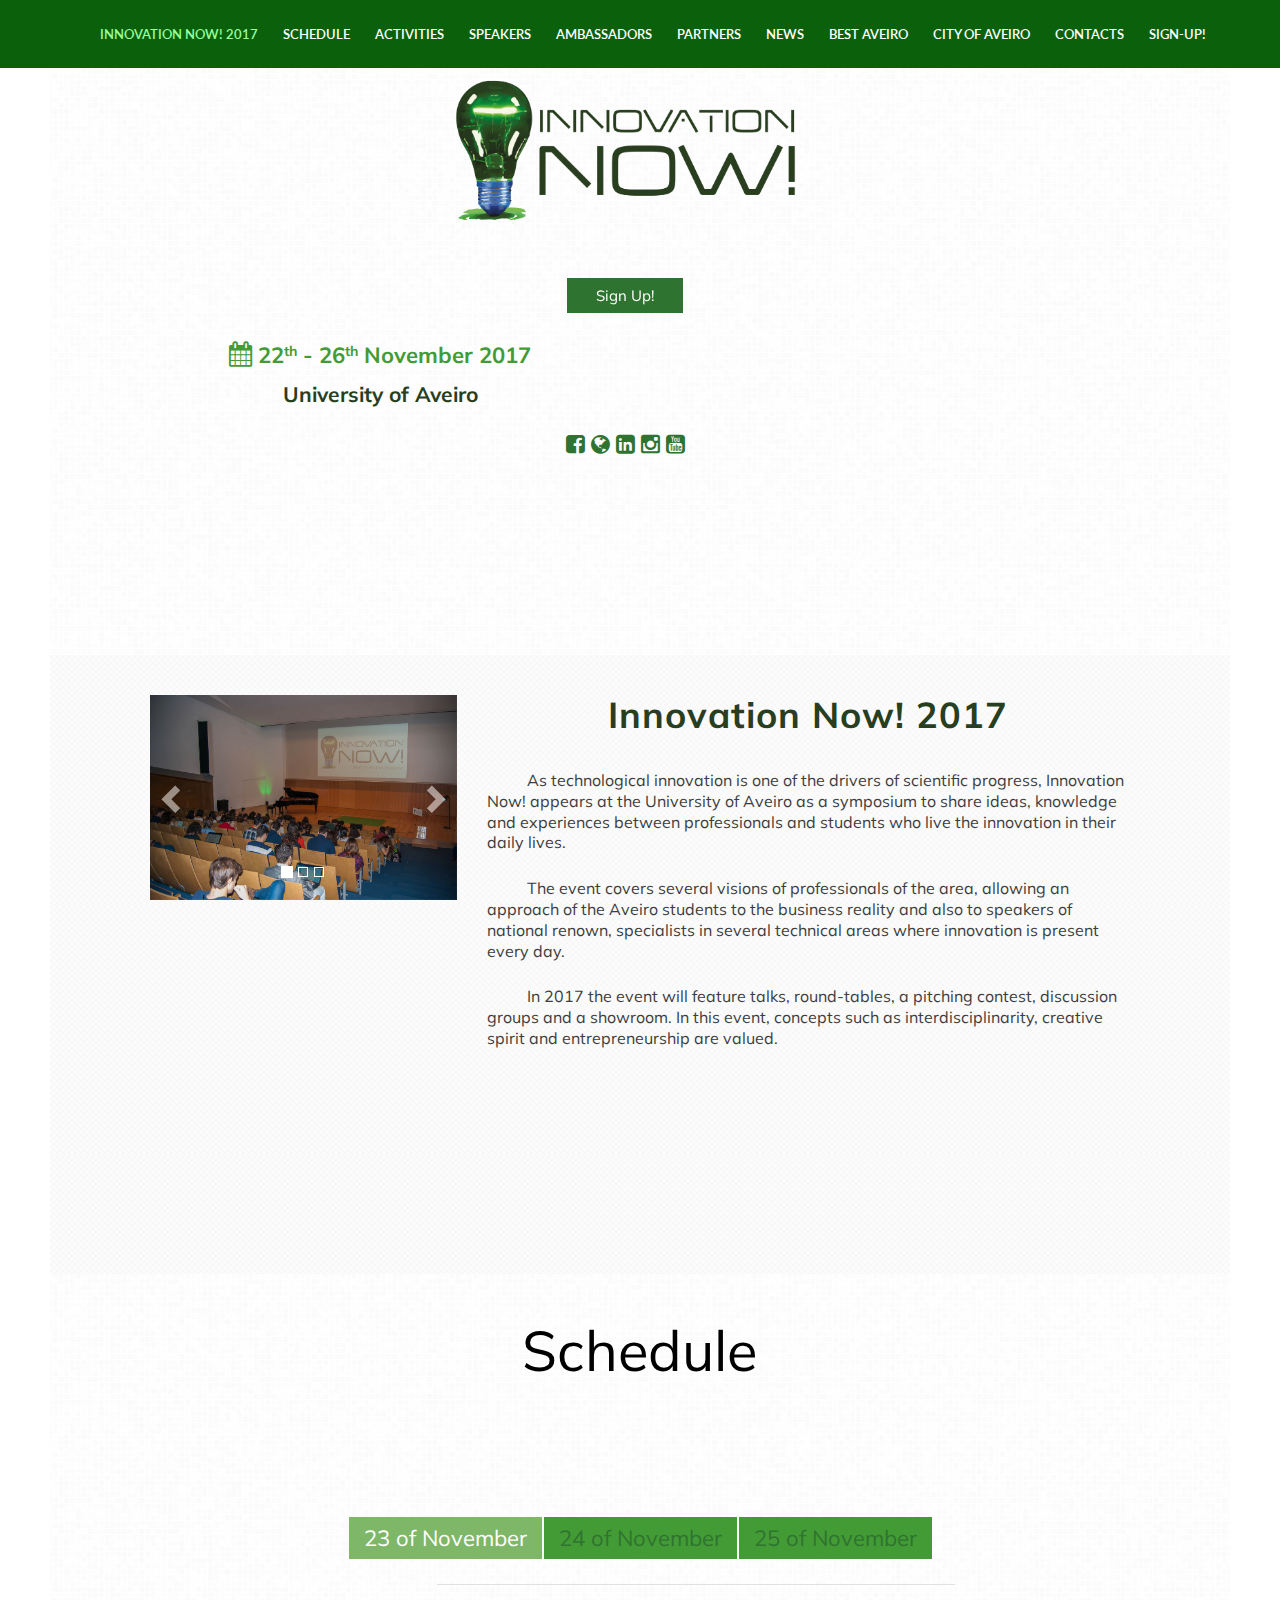
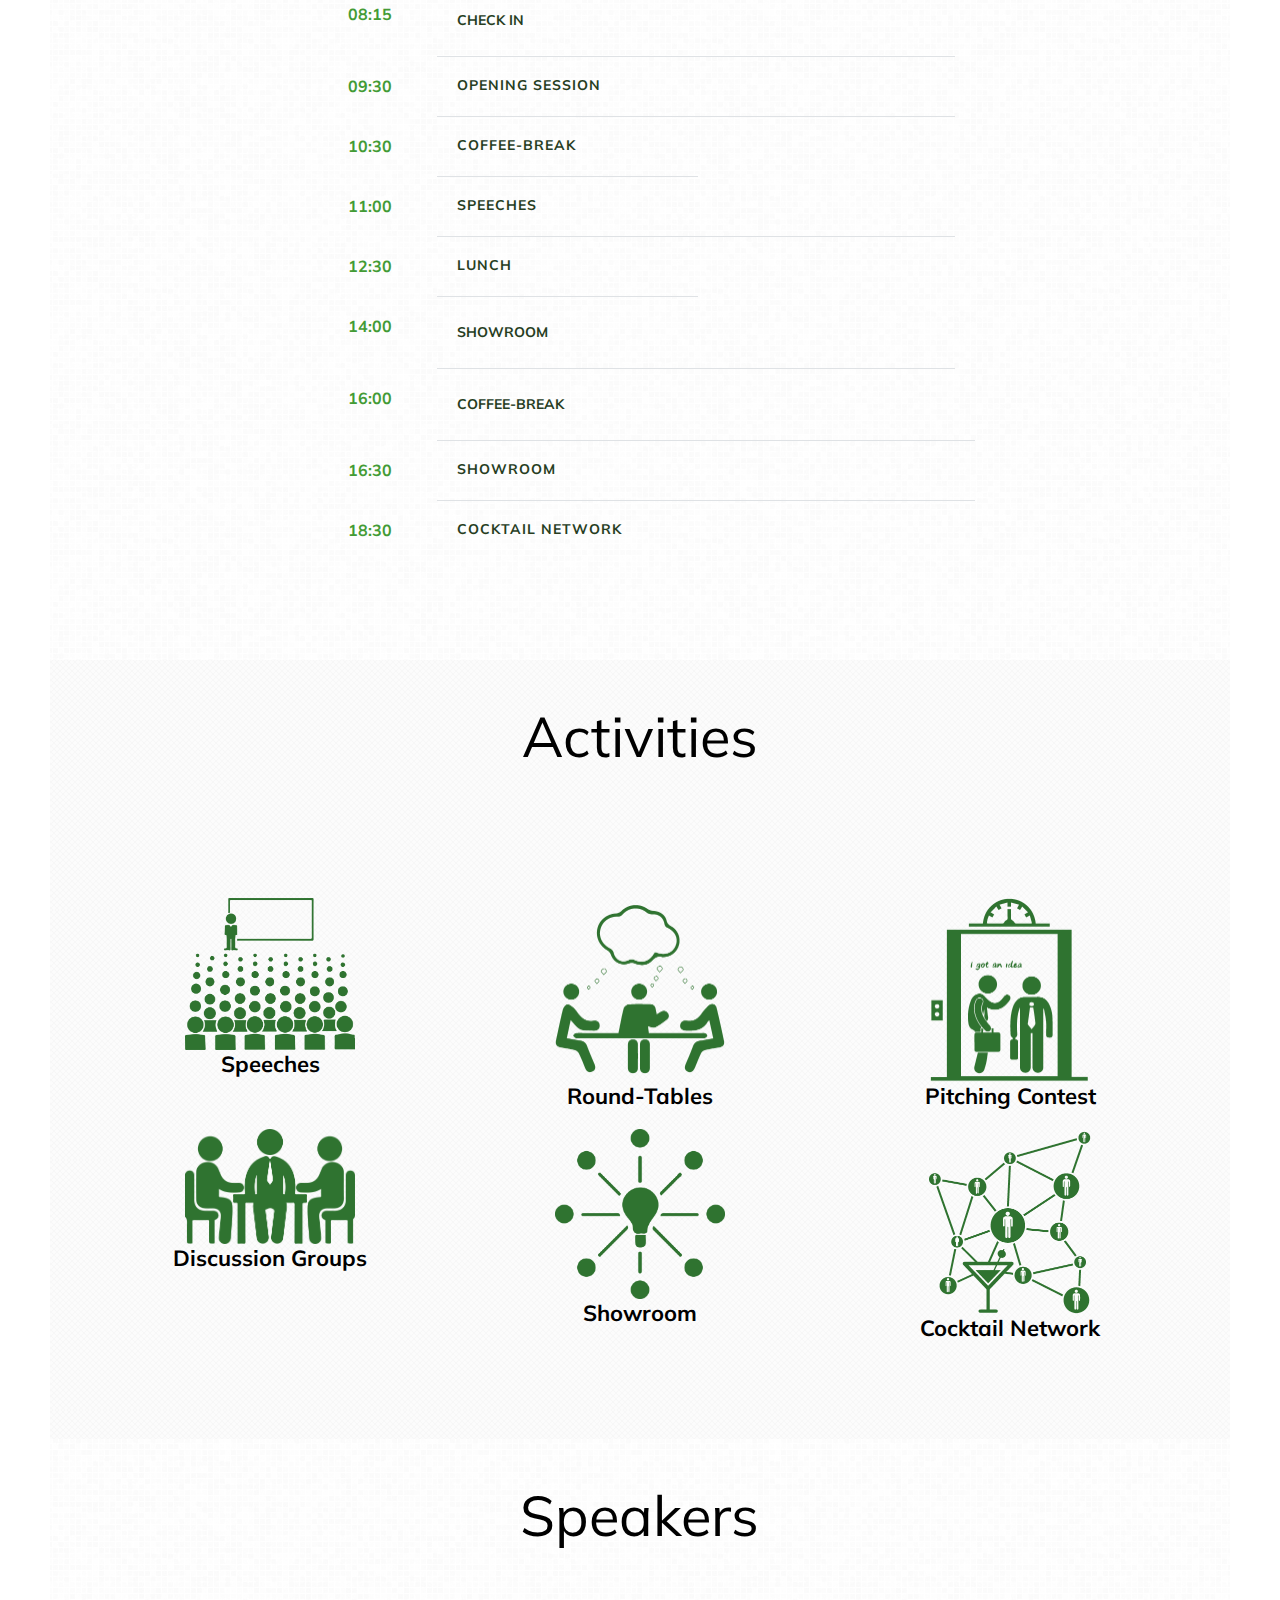
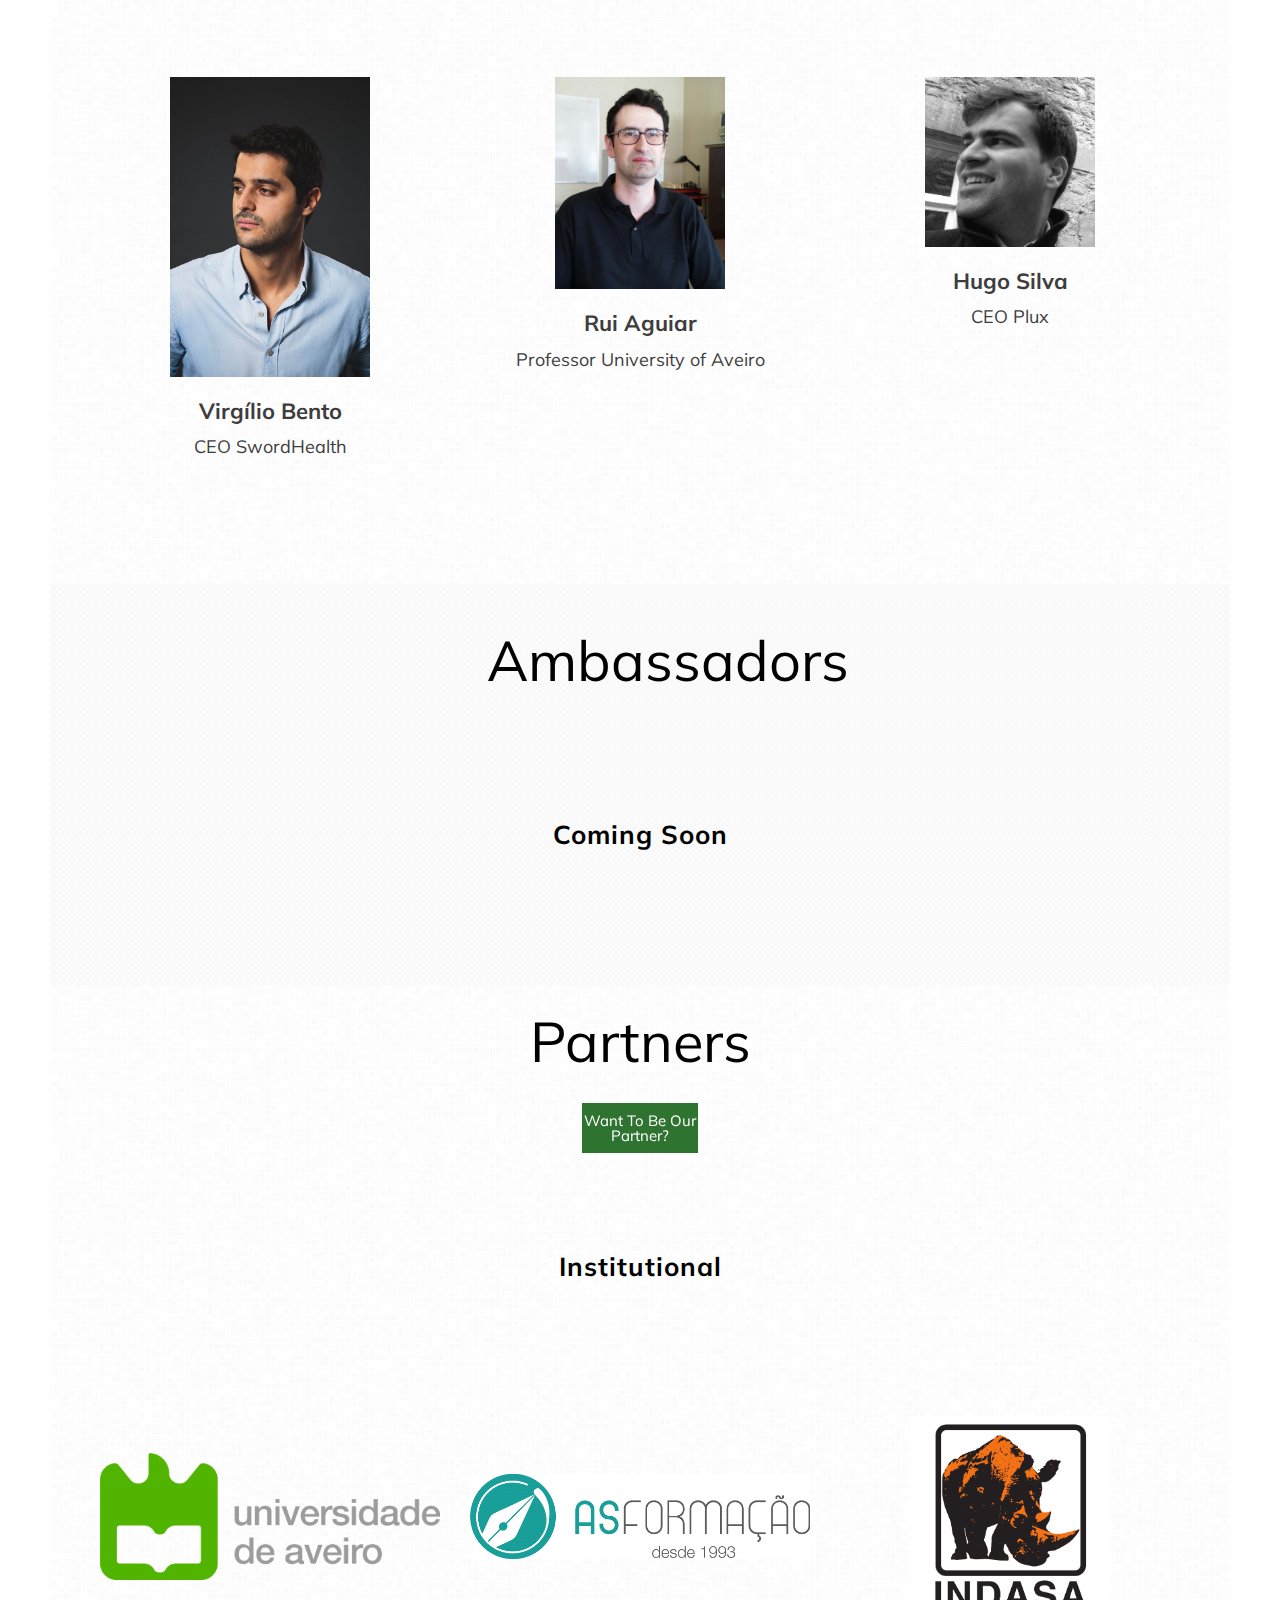
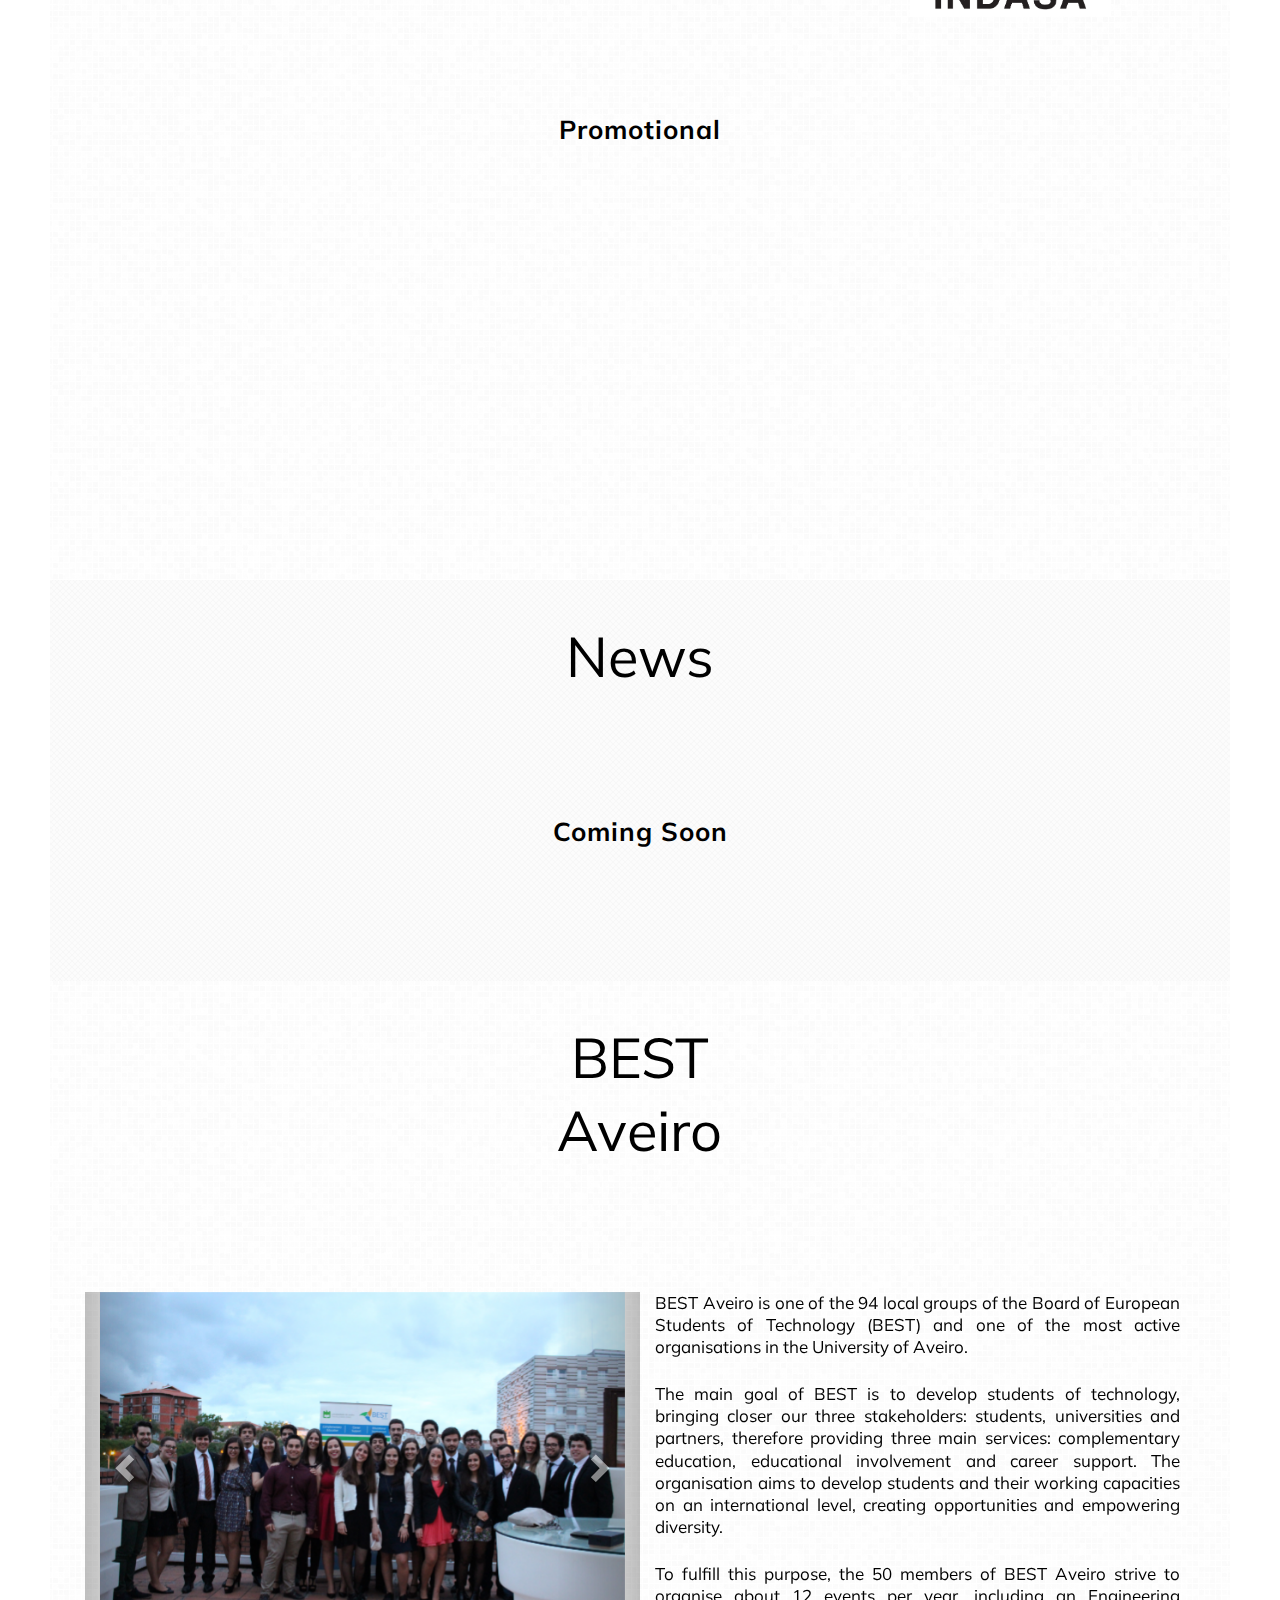
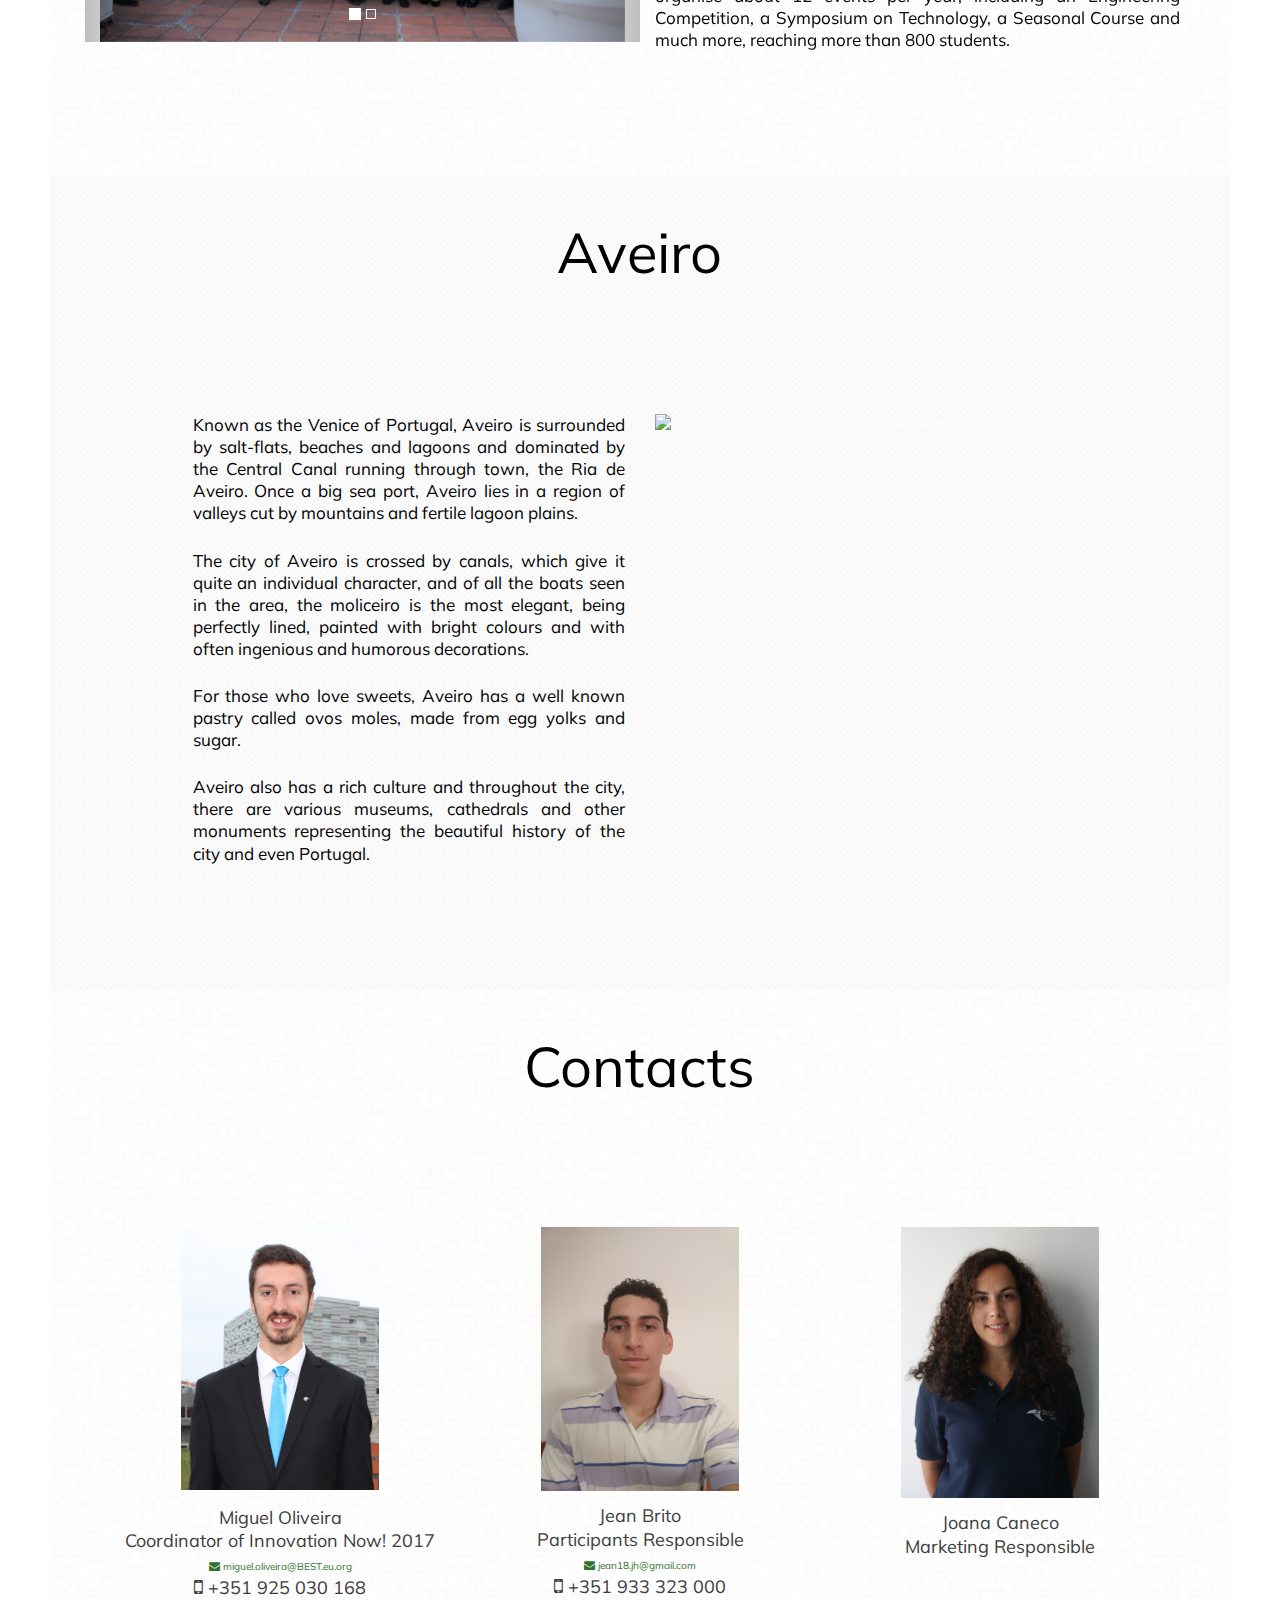
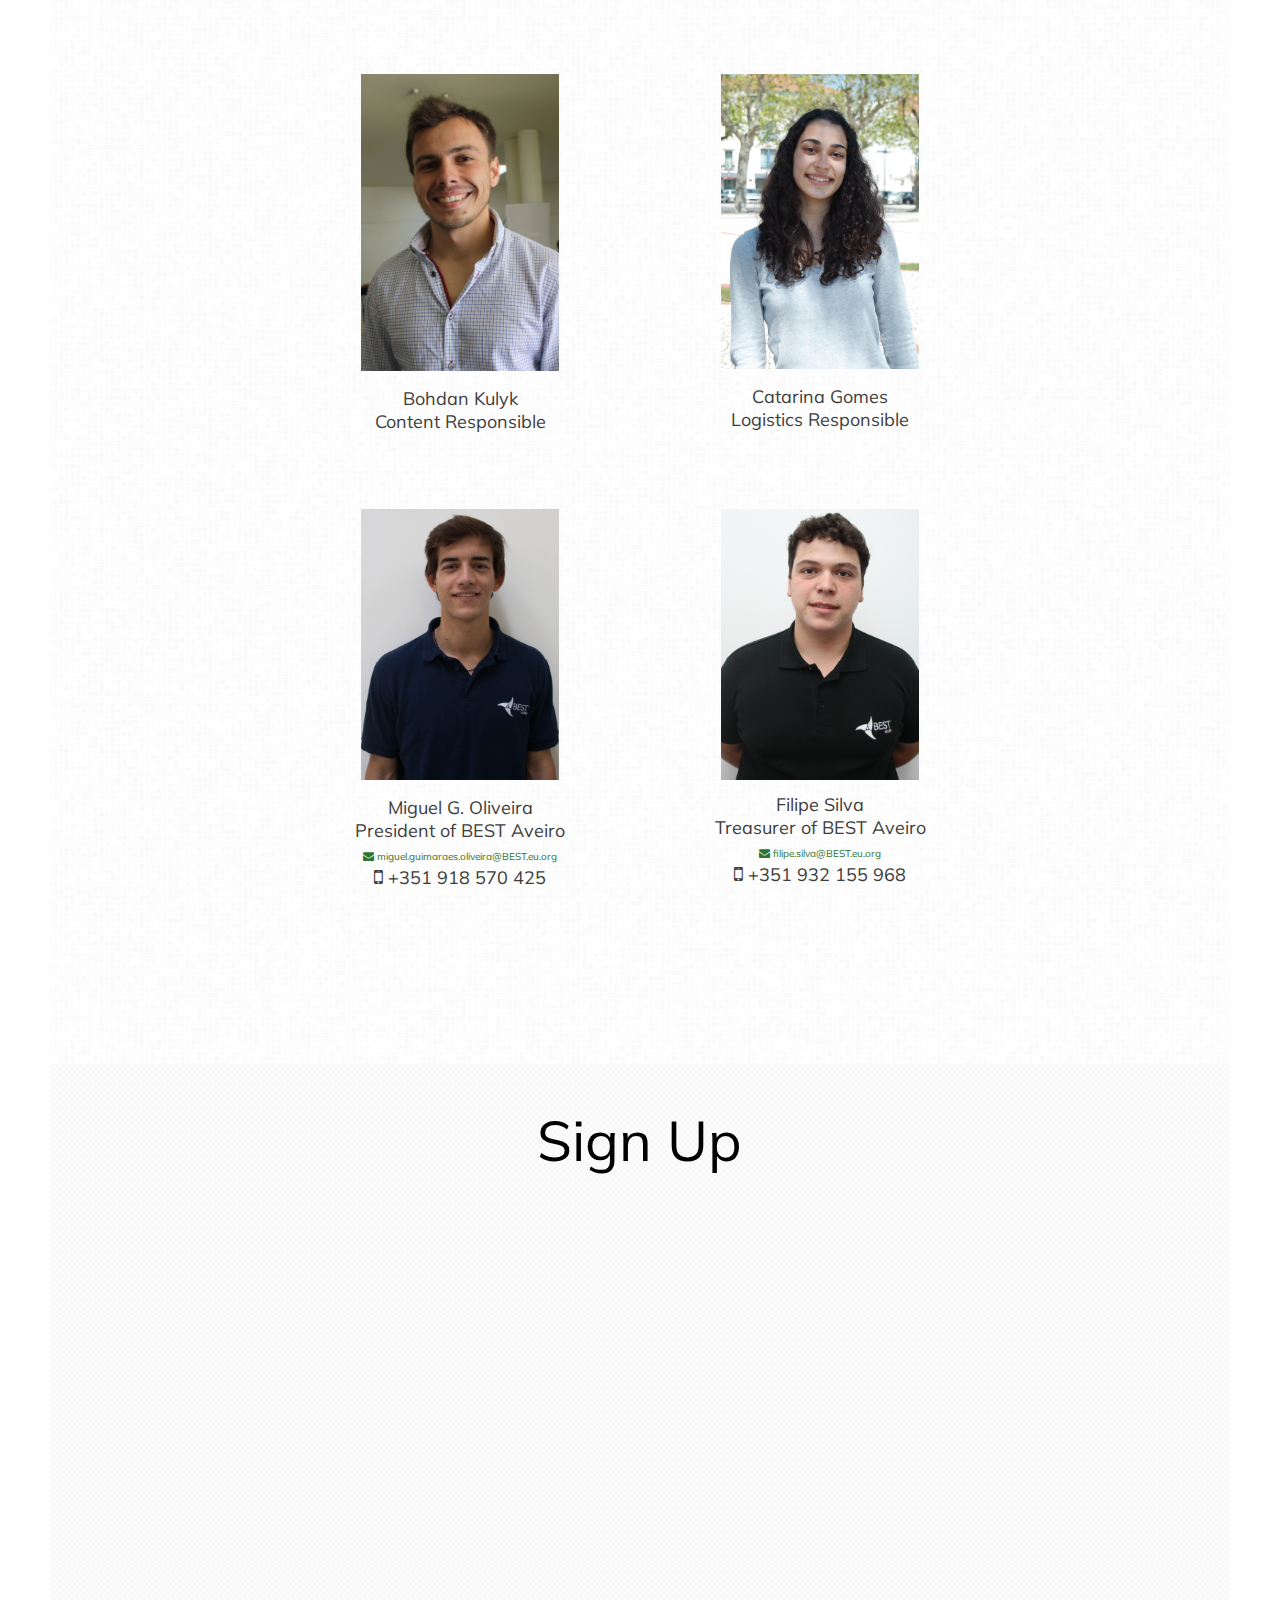
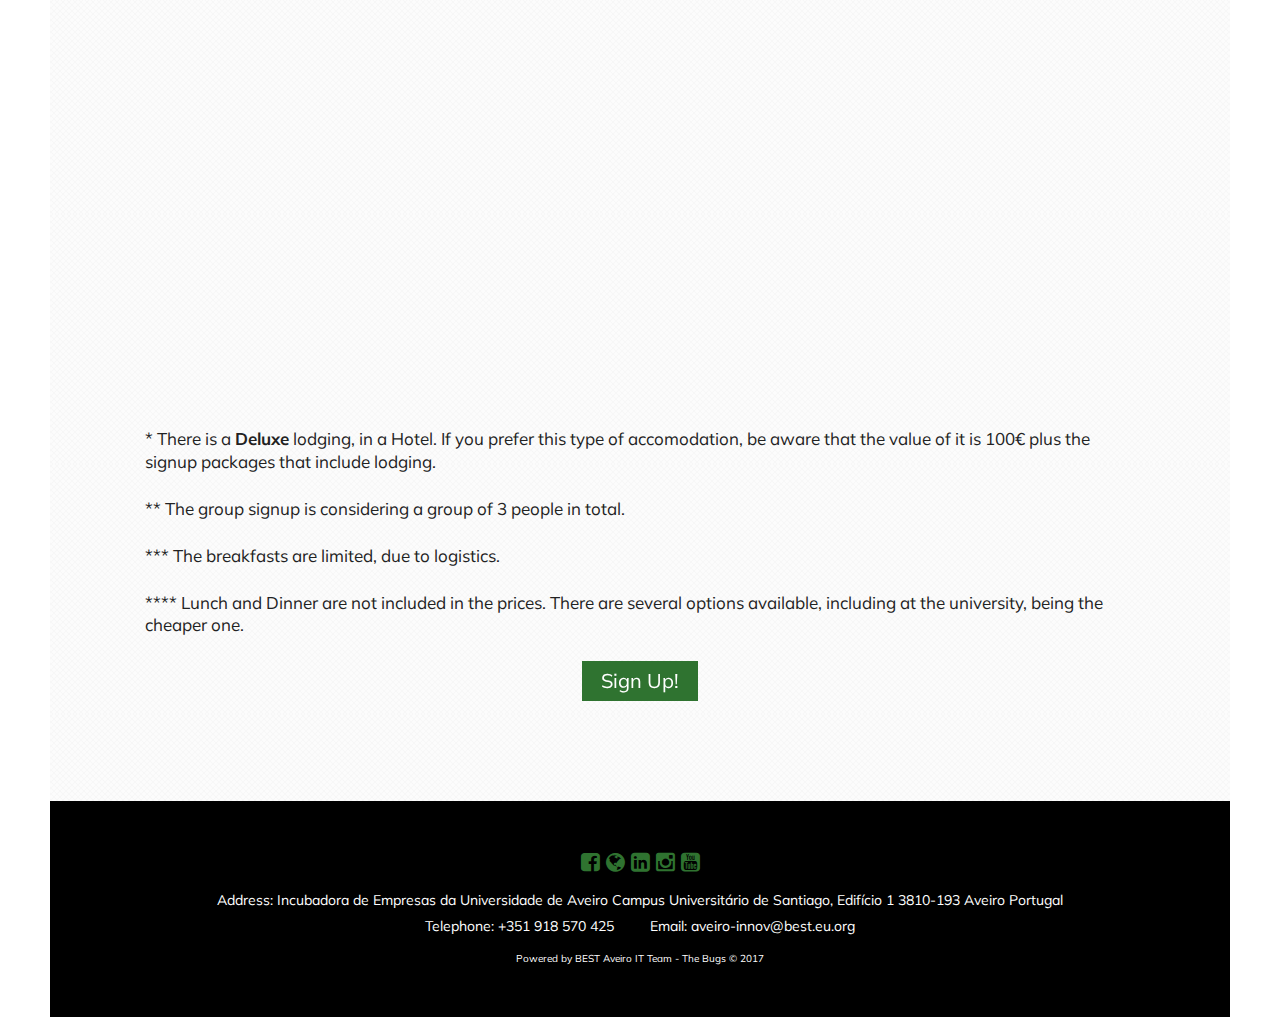
==== index.html @ fdcbe653 "added IT Grow partnership" ====
<!doctype html>
<html lang="en-US">
<head>

    <!--https://shapebootstrap.net/item/1524936-unika-responsive-one-page-html5-template/live-demo-->

    <meta charset="utf-8">
    <meta http-equiv="X-UA-Compatible" content="IE=edge">
    <title>Innovation Now! 2017</title>
    <meta name="description" content="Innovation Now! 2017 by BEST Aveiro">
    <meta name="keywords" content="BEST Aveiro, Innovation Now!" />
    <meta name="author" content="BEST Aveiro IT">
    <link rel="icon" type="image/png" href="img/favicon.png">

    <!-- Mobile Metas -->
    <meta name="viewport" content="width=device-width, initial-scale=1">

    <!-- Google Fonts  -->
    <link href='http://fonts.googleapis.com/css?family=Roboto:400,700,500' rel='stylesheet' type='text/css'> <!-- Body font -->
    <link href='http://fonts.googleapis.com/css?family=Lato:300,400' rel='stylesheet' type='text/css'> <!-- Navbar font -->

    <!-- Libs and Plugins CSS -->
    <link rel="stylesheet" href="inc/bootstrap/css/bootstrap.min.css">
    <link rel="stylesheet" href="inc/animations/css/animate.min.css">
    <link rel="stylesheet" href="inc/font-awesome/css/font-awesome.min.css"> <!-- Font Icons -->
    <link rel="stylesheet" href="inc/owl-carousel/css/owl.carousel.css">
    <link rel="stylesheet" href="inc/owl-carousel/css/owl.theme.css">

    <!-- Theme CSS -->
    <link rel="stylesheet" href="css/reset.css">
    <link rel="stylesheet" href="css/style.css">
    <link rel="stylesheet" href="css/mobile.css">




    <!-- Skin CSS -->
    <!--<link rel="stylesheet" href="css/skin/cool-gray.css">-->
    <!--<link rel="stylesheet" href="css/skin/ice-blue.css">-->
    <!--<link rel="stylesheet" href="css/skin/summer-orange.css">-->
    <!-- <link rel="stylesheet" href="css/skin/fresh-lime.css"> -->
    <!-- <link rel="stylesheet" href="css/skin/night-purple.css"> -->

    <!-- HTML5 Shim and Respond.js IE8 support of HTML5 elements and media queries -->
    <!-- WARNING: Respond.js doesn't work if you view the page via file:// -->

    <!--[if lt IE 9]>
    <script src="https://oss.maxcdn.com/html5shiv/3.7.2/html5shiv.min.js"></script>
    <script src="https://oss.maxcdn.com/respond/1.4.2/respond.min.js"></script>
    <![endif]-->

    <!-- Custom CSS -->
    <link href="css/grayscale.css" rel="stylesheet">


    <!-- Inscrevete CSS -->
    <link href="css/news.css" rel="stylesheet" type="text/css">

    <link rel="stylesheet" href="css/custom.css">
    <link rel="stylesheet" href="css/partners.css">

    <link href="http://fonts.googleapis.com/css?family=Lora:400,700,400italic,700italic" rel="stylesheet" type="text/css">
    <link href="http://fonts.googleapis.com/css?family=Montserrat:400,700" rel="stylesheet" type="text/css">
    <link href="https://fonts.googleapis.com/css?family=Muli:300|Poiret+One" rel="stylesheet">

    <script>
        //        Google Analytics Script
        (function(i,s,o,g,r,a,m){i['GoogleAnalyticsObject']=r;i[r]=i[r]||function(){
            (i[r].q=i[r].q||[]).push(arguments)},i[r].l=1*new Date();a=s.createElement(o),
            m=s.getElementsByTagName(o)[0];a.async=1;a.src=g;m.parentNode.insertBefore(a,m)
        })(window,document,'script','https://www.google-analytics.com/analytics.js','ga');

        ga('create', 'UA-104346759-1', 'auto');
        ga('send', 'pageview');
        //        example of sending an event
        //        ga('send', 'event', "login", "start");

    </script>

    <!-- Start of Woopra Code -->
    <script>
        (function(){
            var t,i,e,n=window,o=document,a=arguments,s="script",r=["config","track","identify","visit","push","call","trackForm","trackClick"],c=function(){var t,i=this;for(i._e=[],t=0;r.length>t;t++)(function(t){i[t]=function(){return i._e.push([t].concat(Array.prototype.slice.call(arguments,0))),i}})(r[t])};for(n._w=n._w||{},t=0;a.length>t;t++)n._w[a[t]]=n[a[t]]=n[a[t]]||new c;i=o.createElement(s),i.async=1,i.src="//static.woopra.com/js/w.js",e=o.getElementsByTagName(s)[0],e.parentNode.insertBefore(i,e)
        })("woopra");

        woopra.config({
            domain: 'bestaveiro.web.ua.pt'
        });
        woopra.track();
    </script>
    <!-- End of Woopra Code -->

</head>

<body style="padding-left:50px ; padding-right: 50px" data-spy="scroll" data-target="#main-navbar">
<div class="page-loader"></div>  <!-- Display loading image while page loads -->

<!--========== BEGIN HEADER ==========-->
<section id="header" class="header-main">

    <!-- Begin Navbar -->
    <nav id="main-navbar" class="navbar navbar-default navbar-fixed-top" role="navigation"> <!-- Classes: navbar-default, navbar-inverse, navbar-fixed-top, navbar-fixed-bottom, navbar-transparent. Note: If you use non-transparent navbar, set "height: 98px;" to #header -->


        <!-- Brand and toggle get grouped for better mobile display -->
        <div class="navbar-header">
            <button type="button" class="navbar-toggle collapsed" data-toggle="collapse" data-target="#bs-example-navbar-collapse-1">
                <span class="sr-only">Toggle navigation</span>
                <span class="icon-bar"></span>
                <span class="icon-bar"></span>
                <span class="icon-bar"></span>
            </button>
            <!-- <a class="navbar-brand page-scroll" href="index.html">Unika</a> -->
        </div>

        <!-- Collect the nav links, forms, and other content for toggling -->
        <div class="collapse navbar-collapse" id="bs-example-navbar-collapse-1">
            <ul class="nav navbar-nav">
                <li><a class="page-scroll whiteText" href="#innovationNow">Innovation Now! 2017</a></li>
                <li><a class="page-scroll whiteText" href="#schedule">Schedule</a></li>
                <li><a class="page-scroll whiteText" href="#activities">Activities</a></li>
                <li><a class="page-scroll whiteText" href="#speakers">Speakers</a></li>
                <li><a class="page-scroll whiteText" href="#ambassadors">Ambassadors</a></li>
                <li><a class="page-scroll whiteText" href="#partners">Partners</a></li>
                <li><a class="page-scroll whiteText" href="#news">News</a></li>
                <li><a class="page-scroll whiteText" href="#BESTaveiro">BEST Aveiro</a></li>
                <li><a class="page-scroll whiteText" href="#aveiro">City of Aveiro</a></li>
                <li><a class="page-scroll whiteText" href="#contacts">Contacts</a></li>
                <li><a class="page-scroll whiteText" href="#signup">Sign-Up!</a></li>
            </ul>
        </div><!-- /.navbar-collapse -->
    </nav>
    <!-- End Navbar -->

</section>
<!-- ========= END HEADER =========-->



<section id="innovationNow" class="pad-row bgWhite">
    <!-- Intro Header -->
    <header id="intro" class="intro row pad-row" style="background-color: transparent">
        <div class="col-md-12">
            <!-- <h1 class="brand-heading">Innovation Now'16 Logo</h1> -->
            <br>
            <nav>
                <div class="row">
                    <div class="col-md-6 col-md-offset-3">
                        <img src="logo_innov-01.png" style="width: 75%">
                    </div>
                </div>
                <br><br>

                <a href="#signup" class="demo-3 page-scroll"><span data-text="Sign-Up!">Sign Up!</span></a>
            </nav>

            <br><br>
            <div class="row">
                <div class="col-md-6">
                    <i style="font-size:25px; color:#439B35" class="fa fa-calendar" aria-hidden="true"><font face="Caviar dreams"><b style="font-size:22px;color:#439B35"> 22<sup style="font-size : 14px">th</sup> - 26<sup style="font-size : 14px">th</sup> November 2017</b></font></i>
                    <br><br>

                    <p style="font-size: 21px; color:#273E1F"><strong>University of Aveiro</strong></p>


                    <!--<a style="font-size:40px;" href="app/innovationnow.apk" download="Innovation Now! 2016"><i class="fa fa-mobile fa-4" aria-hidden="true"></i> </a> <a href="app/innovationnow.apk" download="Innovation Now! 2016"><strong style="font-size:20px;">Liga-te ao evento </strong></a>&ndash;&gt;-->

                </div>
            </div>

            <div class="row">
                <div class="fafas">
                    <a href="https://www.facebook.com/innovationow/" target="_blank"> <i class="fa fa-facebook-square" aria-hidden="true"></i> </a>
                    <a href="http://bestaveiro.web.ua.pt/" target="_blank"> <i class="fa fa-globe" aria-hidden="true"></i> </a>
                    <a href="https://www.linkedin.com/company/best-aveiro" target="_blank"> <i class="fa fa-linkedin-square" aria-hidden="true"></i> </a>
                    <a href="https://www.instagram.com/best.aveiro/" target="_blank"> <i class="fa fa-instagram" aria-hidden="true"></i> </a>
                    <a href="https://www.youtube.com/user/BESTAveir0" target="_blank"> <i class="fa fa-youtube-square" aria-hidden="true"></i> </a>
                </div>
            </div>
        </div>


    </header>
</section>



<!--Description-->
<div class="pad-row bgStripes">
    <div class="row pad-row">
        <div class="col-md-4">


            <div id="carousel-example-generic" class="carousel slide" data-ride="carousel" style=" position: center; width: 100%">
                <!-- Indicators -->
                <ol class="carousel-indicators">
                    <li data-target="#carousel-example-generic" data-slide-to="0" class="active"></li>
                    <li data-target="#carousel-example-generic" data-slide-to="1"></li>
                    <li data-target="#carousel-example-generic" data-slide-to="2"></li>
                </ol>

                <!-- Wrapper for slides -->
                <div class="carousel-inner" role="listbox">
                    <div class="item active">
                        <img src="img/descriptionImage.jpg" alt="..." style="width: 100%">
                        <div class="carousel-caption">
                        </div>
                    </div>
                    <div class="item">
                        <img src="img/descriptionImage1.jpg" alt="..." style="width: 100%">
                        <div class="carousel-caption">
                        </div>
                    </div>

                    <div class="item">
                        <img src="img/descriptionImage2.jpg" alt="..." style="width: 100%">
                        <div class="carousel-caption">
                        </div>
                    </div>

                </div>

                <!-- Controls -->
                <a class="left carousel-control" href="#carousel-example-generic" role="button" data-slide="prev">
                    <span class="glyphicon glyphicon-chevron-left" aria-hidden="true"></span>
                    <span class="sr-only">Previous</span>
                </a>
                <a class="right carousel-control" href="#carousel-example-generic" role="button" data-slide="next">
                    <span class="glyphicon glyphicon-chevron-right" aria-hidden="true"></span>
                    <span class="sr-only">Next</span>
                </a>

            </div>

        </div>

        <div class="col-md-8">

            <h1 class="textheader text-center">Innovation Now! 2017</h1>

            <p class=" textnormal" style="text-indent: 40px; font-size: 16px">As technological innovation is one of the drivers of scientific progress, Innovation Now! appears at the University of Aveiro as a symposium to share ideas, knowledge and experiences between professionals and students who live the innovation in their daily lives.

            <p class=" textnormal" style="text-indent: 40px; font-size: 16px">The event covers several visions of professionals of the area, allowing an approach of the Aveiro students to the business reality and also to speakers of national renown, specialists in several technical areas where innovation is present every day.</p>

            <p class=" textnormal" style="text-indent: 40px; font-size: 16px">In 2017 the event will feature talks, round-tables, a pitching contest, discussion groups and a showroom.  In this event, concepts such as interdisciplinarity, creative spirit and entrepreneurship are valued.</p>
        </div>
    </div>
</div>

<!--Schedule-->
<div id="schedule" class="pad-row bgWhite">

    <div class="row pad-row">
        <div class="col-md-offset-4 col-md-4 text-center">
            <p style="font-size:4em;color:#000000">Schedule</p>
        </div>
    </div>

    <div class="programa-section">
        <div class="container-fluid">
            <div class="col-lg-8 col-lg-offset-2 text-center">

                <ul class="nav nav-pills pillhorario center-pills">
                    <li class="active"><a data-toggle="pill" href="#first-day">23 of November</a></li>
                    <li><a data-toggle="pill" href="#second-day">24 of November</a></li>
                    <li><a data-toggle="pill" href="#third-day">25 of November</a></li>
                </ul>

                <div class="tab-content">
                    <div id="first-day" class="tab-pane fade in active">
                        <table>
                            <tbody>
                            <tr>
                                <th scope="row" style="text-align: right; ">
                                    08:15
                                </th>
                                <td class="schedule-offset" colspan="2" style="color: #273E1F; font-size: 14px; font-style: normal;" bgcolor="#F9F9F9">
                                    <strong>CHECK IN</strong>
                                </td>
                                <td bgcolor="#F9F9F9"></td>
                            </tr>
                            <tr>
                                <th scope="row" style="text-align: right;">
                                    09:30
                                </th>
                                <td class="schedule-offset" colspan="4" style="color: #273E1F; font-size: 13px; font-style: normal;" bgcolor="#F9F9F9">
                                    <h4><strong>OPENING SESSION</strong></h4>
                                    <!--<i>Participação de: Reitor da Universidade de Aveiro, Vereadora da CMA, Representante da Agência Nacional de Inovação, Presidente da Associação Académica da Universidade de Aveiro, Presidente do BEST Aveiro, Coordenadora do Innovation Now! 2016</i>-->
                                </td>

                            </tr>
                            <tr>
                                <th scope="row" style="text-align: right;">
                                    10:30
                                </th>
                                <td class="schedule-offset" colspan="2" style="color: #273E1F; font-size: 13px;" bgcolor="#D3D3D3">
                                    <h4><strong>COFFEE-BREAK</strong></h4>
                                    <!--O Mercado Grita Talento-->
                                </td>
                                <td bgcolor="#D3D3D3"></td>
                            </tr>



                            <tr>
                                <th scope="row" style="text-align: right;">
                                    11:00
                                </th>
                                <td class="schedule-offset" colspan="2" style="color: #273E1F; font-size: 13px;" bgcolor="#E8E8E8">
                                    <h4><strong>SPEECHES</strong></h4>
                                    <!--<h4><strong>Adélio Mendes</strong></h4>
                                    Direct Solar Economy
                                    <br><br><br>
                                    <h4><strong>Nuno Fonseca</strong></h4>
                                    Criar <i>Software</i> para Hollywood
                                </td>
                                <td class="schedule-offset barravert" colspan="2" style="color: #273E1F; font-size: 13px;" bgcolor="#E8E8E8">

                                    <h4><strong>Paulo Oliveira</strong></h4>
                                    Folias Mitocondriais: do Básico ao Desenvolvimento de Produto
                                    <br><br>
                                    <h4><strong>Luís Oliveira e Silva</strong></h4>
                                    Supercomputadores, lasers e plasmas: um exemplo de ciência <i>in silico</i>
                                </td>-->
                            </tr>

                            <th scope="row" style="text-align: right;">
                                12:30
                            </th>
                            <td class="schedule-offset" colspan="4" style="color: #273E1F;font-size: 13px" bgcolor="#D3D3D3">
                                <h4><strong>LUNCH</strong></h4>
                                <!--<h4><strong>Apresentação do Caso de Estudo promovido pela EFACEC</strong></h4>

                                <br>
                                <a href="http://www.efacec.pt/"><img src="img/logos/Efacec_novo.png" style="width: 15%"></a>-->



                            </td>
                            </tr>
                            <tr>
                                <th scope="row" style="text-align: right;">
                                    14:00
                                </th>
                                <td class="schedule-offset" colspan="2" style="color: #273E1F;font-size: 14px; font-style: normal;" bgcolor="#F9F9F9">
                                    <strong>SHOWROOM</strong>
                                </td>
                                <!--<td bgcolor="#F9F9F9"></td>
                            </tr>
                            <tr>
                                <th scope="row" style="text-align: right;">
                                    13:45
                                </th>
                                <td class="schedule-offset" colspan="2" style="color: #273E1F;font-size: 14px" bgcolor="#D3D3D3">


                                    <h4><strong>Palestra da empresa</strong>   </h4>
                                    <br>
                                    <a href="http://ogmedical.pt/"> <img src="img/logos/ogmedical_novo2.png" style="width: 40%"></a>
                                    <br><br>
                                    <h4><strong>Palestra da empresa</strong>   </h4>
                                    <br>
                                    <a href="http://www.efacec.pt/"> <img src="img/logos/Efacec_novo.png" style="width: 30%"></a>


                                </td>
                                <td class="schedule-offset barravert" colspan="2" style="color: #273E1F;font-size: 14px" bgcolor="#D3D3D3">
                                    <h4><strong>EFACEC</strong> </h4>
                                    Caso de Estudo: Mobilidade Eléctrica, uma área incontornável e em expansão
                                    <br>
                                    <h4><a href="http://www.efacec.pt/"><img src="img/logos/Efacec_novo.png" style="width: 32%"></a></h4>
                                </td>-->
                            </tr>
                            <tr>
                                <th scope="row" style="text-align: right;">
                                    16:00
                                </th>
                                <td class="schedule-offset" colspan="2" style="color: #273E1F;font-size: 14px; font-style: normal;" bgcolor="#F9F9F9">
                                    <strong>COFFEE-BREAK</strong>
                                </td>
                                <td bgcolor="#F9F9F9"></td>
                            </tr>
                            <tr>
                                <th scope="row" style="text-align: right;">
                                    16:30
                                </th>
                                <td colspan="4" style="color: #273E1F;font-size: 13px" bgcolor="#D3D3D3">
                                    <h4><strong>SHOWROOM</strong></h4>
                                    <!--<h4><strong>Round Table</strong></h4>
                                    "Innovation: Why and at what cost?"- Moderada por José Rainho (UATEC)-->
                                </td>
                                <td bgcolor="#D3D3D3"></td>
                            </tr>
                            <tr>
                                <th scope="row" style="text-align: right;">
                                    18:30
                                </th>
                                <td colspan="4" style="color: #273E1F;font-size: 13px" bgcolor="#D3D3D3">
                                    <h4><strong>COCKTAIL NETWORK</strong></h4>
                                    <!--<h4><strong>Round Table</strong></h4>
                                    "Innovation: Why and at what cost?"- Moderada por José Rainho (UATEC)-->
                                </td>
                                <td bgcolor="#D3D3D3"></td>
                            </tr>
                            </tbody>
                        </table>
                    </div>




                    <div id="second-day" class="tab-pane fade">
                        <table class="table-responsive">
                            <tbody>
                            <tr>
                                <th scope="row" style="text-align: right;">
                                    09:30
                                </th>
                                <td class="schedule-offset" colspan="2" style="color: #273E1F; font-size: 13px" bgcolor="#E8E8E8">
                                    <h4><strong>SPEECHES</strong></h4>
                                    <!--<h4><strong>David Carvalhão</strong></h4>
                                    Fuga do Laboratório
                                    <br><br>
                                    <h4><strong>Alberto Liberal </strong></h4>
                                    É possível o impossível
                                    <br><br>
                                    <h4><strong>Diogo Teixeira</strong></h4>
                                    People Centred Innovation
                                    <br><br>
                                    <h4><strong>João Catalão</strong></h4>
                                    Inovação - O Poder das Linhas Curvas-->
                                </td>
                                <td bgcolor="#E8E8E8"></td>
                            </tr>
                            <tr>
                                <th scope="row" style="text-align: right;">
                                    10:30
                                </th>
                                <td class="schedule-offset" colspan="2" style="color: #273E1F; font-size: 13px" bgcolor="#E8E8E8">
                                    <h4><strong>COFFEE-BREAK</strong></h4>
                                    <!--<h4><strong>Paula Vilarinho</strong></h4>
                                    Cerâmicos: Inovação ou Tradição
                                </td>
                                <td class="schedule-offset barravert" colspan="2" style="color: #273E1F; font-size: 13px" bgcolor="#E8E8E8">
                                    <h4><strong>João Barraca</strong></h4>
                                    IoT - Insecurity of Things-->

                                </td>
                            </tr>
                            <tr>
                                <th scope="row" style="text-align: right;">
                                    11:00
                                </th>
                                <td class="schedule-offset" colspan="2" style="color: #273E1F; font-size: 14px; font-style: normal;" bgcolor="#F9F9F9">
                                    <h4><strong>INNOVATION 101: FROM IDEA TO REALITY</strong></h4>
                                </td>
                                <td bgcolor="#F9F9F9"></td>
                            </tr>

                            <th scope="row" style="text-align: right;">
                                12:30
                            </th>
                            <td class="schedule-offset" colspan="4" style="color: #273E1F;font-size: 13px" bgcolor="#E8E8E8">
                                <h4><strong>LUNCH</strong></h4>
                                <!--<h4><strong>Soraya Gadit</strong></h4>
                                Como é que as empresas do século XXI inovam: inovação aberta e/ou inovação fechada?
                                <br><br>
                                <h4><strong>Tim Vieira</strong></h4>
                                The big picture-->
                            </td>

                            </tr>
                            <tr>
                                <th scope="row" style="text-align: right;">
                                    14:00
                                </th>
                                <td class="schedule-offset" colspan="4" style="color: #273E1F;font-size: 13px" bgcolor="#D3D3D3">
                                    <h4><strong>SPEECHES</strong></h4>
                                    <!--<h4><strong>KIC InnoEnergy</strong> </h4>
                                    Apresentação da empresa e das suas oportunidades para os estudantes
                                    <h4><a href="http://www.kic-innoenergy.com/"><img src="img/logos/kic1.png" style="width: 15%"></a></h4>-->
                                </td>


                            </tr>
                            <tr>
                                <th scope="row" style="text-align: right;">
                                    15:00
                                </th>
                                <td class="schedule-offset" colspan="2" style="color: #273E1F;font-size: 14px; font-style: normal;" bgcolor="#F9F9F9">
                                    <h4><strong>PITCHING CONTEST</strong></h4>
                                </td>
                                <td bgcolor="#F9F9F9"></td>
                            </tr>
                            <tr>
                                <th scope="row" style="text-align: right;">
                                    17:00
                                </th>
                                <td class="schedule-offset" colspan="2" style="color: #273E1F;font-size: 13px" bgcolor="#E8E8E8">
                                    <h4><strong>COFFEE-BREAK</strong></h4>
                                    <!--
                                        <h4><strong>Carlos Martins</strong></h4>
                                        Desafios científicos e tecnológicos da astrofísica moderna: o exemplo
                                        do ESPRESSO (e o caminho para o E-ELT)
                                        <br>
                                        <h4><strong>Sofia Costa de Oliveira</strong></h4>
                                        FASTinov: Do laboratório para o doente, em modo Ultra FAST
                                    </td>
                                    <td class="schedule-offset barravert" colspan="2" style="color: #273E1F;font-size: 13px" bgcolor="#E8E8E8">


                                        <h4><strong>Ana Sofia Silva</strong></h4>
                                        Micropartículas inteligentes para inalação pulmonar

                                    -->
                                </td>
                            </tr>
                            <tr>
                                <th scope="row" style="text-align: right;">
                                    17:30
                                </th>
                                <td colspan="2" style="color: #273E1F;font-size: 13px" bgcolor="#D3D3D3">
                                    <h4><strong>ROUND-TABLE</strong></h4>
                                    <!--
                                    <h4><strong>MICROSOFT Pitching Contest     </strong></h4>
                                    Concurso de <i>pitching</i> dinamizado pela empresa Microsoft
                                    <br>
                                    <a href="https://www.microsoft.com/pt-pt/"><img src="img/logos/micro_.png"></a>
                                </td>
                                <td class="barravert" colspan="2" style="color: #273E1F;font-size: 13px" bgcolor="#D3D3D3">
                                    <h4><strong>Workshop em Marketing Pessoal - por AS Formação</strong></h4>
                                    <br><br><br>
                                    <a href="http://www.asformacao.com/" style="width: 100%"><img src="img/logos/asf.png"></a>
                                    </a>-->
                                </td>
                            </tr>

                            <!--<tr>
                                <th scope="row" style="text-align: right;">
                                    16:30
                                </th>
                                <td class="schedule-offset" colspan="2" style="color: #273E1F; font-size: 14px; font-style: normal;" bgcolor="#F9F9F9">
                                    <strong>COFFEE-BREAK</strong>
                                </td>
                                <td bgcolor="#F9F9F9"></td>
                            </tr>

                            <tr>
                                <th scope="row" style="text-align: right;">
                                    17:00
                                </th>
                                <td class="schedule-offset" colspan="4" style="color: #273E1F; font-size: 13px" bgcolor="#D3D3D3">
                                    <h4><strong>Round Table</strong></h4>
                                    "Where do good ideias come from?" - Moderada por Nuno Hélder Silva
                                </td>
                                <td bgcolor="#D3D3D3"></td>
                            </tr>

                            <tr>
                                <th scope="row" style="text-align: right;">
                                    18:30
                                </th>
                                <td class="schedule-offset" colspan="2" style="color: #273E1F; font-size: 14px; font-style: normal;" bgcolor="#F9F9F9">
                                    <strong>SESSÃO DE ENCERRAMENTO</strong>
                                </td>
                                <td bgcolor="#F9F9F9"></td>
                            </tr>

                            <tr>
                                <th scope="row" style="text-align: right;">
                                    19:00
                                </th>
                                <td class="schedule-offset" colspan="2" style="color: #273E1F; font-size: 14px; font-style: normal;" bgcolor="#F9F9F9">
                                    <strong>COCKTAIL NETWORK</strong>
                                </td>
                                <td bgcolor="#F9F9F9"></td>
                            </tr>-->

                            </tbody>



                        </table>
                    </div>

                    <div id="third-day" class="tab-pane fade">
                        <table>
                            <tbody>
                            <tr>
                                <th scope="row" style="text-align: right; ">
                                    09:30
                                </th>
                                <td class="schedule-offset" colspan="2" style="color: #273E1F; font-size: 14px; font-style: normal;" bgcolor="#F9F9F9">
                                    <strong>DISCUSSION GROUPS</strong>
                                </td>
                                <td bgcolor="#F9F9F9"></td>
                            </tr>
                            <tr>
                                <th scope="row" style="text-align: right; ">
                                    10:45
                                </th>
                                <td class="schedule-offset" colspan="2" style="color: #273E1F; font-size: 14px; font-style: normal;" bgcolor="#F9F9F9">
                                    <strong>COFFEE-BREAK</strong>
                                </td>
                                <td bgcolor="#F9F9F9"></td>
                            </tr>
                            <tr>
                                <th scope="row" style="text-align: right; ">
                                    11:00
                                </th>
                                <td class="schedule-offset" colspan="2" style="color: #273E1F; font-size: 14px; font-style: normal;" bgcolor="#F9F9F9">
                                    <strong>DISCUSSION GROUPS</strong>
                                </td>
                                <td bgcolor="#F9F9F9"></td>
                            </tr>
                            <tr>
                                <th scope="row" style="text-align: right; ">
                                    12:30
                                </th>
                                <td class="schedule-offset" colspan="2" style="color: #273E1F; font-size: 14px; font-style: normal;" bgcolor="#F9F9F9">
                                    <strong>LUNCH</strong>
                                </td>
                                <td bgcolor="#F9F9F9"></td>
                            </tr>
                            <tr>
                                <th scope="row" style="text-align: right; ">
                                    14:00
                                </th>
                                <td class="schedule-offset" colspan="2" style="color: #273E1F; font-size: 14px; font-style: normal;" bgcolor="#F9F9F9">
                                    <strong>SPEECHES</strong>
                                </td>
                                <td bgcolor="#F9F9F9"></td>
                            </tr>
                            <tr>
                                <th scope="row" style="text-align: right; ">
                                    16:00
                                </th>
                                <td class="schedule-offset" colspan="2" style="color: #273E1F; font-size: 14px; font-style: normal;" bgcolor="#F9F9F9">
                                    <strong>COFFEE-BREAK</strong>
                                </td>
                                <td bgcolor="#F9F9F9"></td>
                            </tr>
                            <tr>
                                <th scope="row" style="text-align: right; ">
                                    16:30
                                </th>
                                <td class="schedule-offset" colspan="2" style="color: #273E1F; font-size: 14px; font-style: normal;" bgcolor="#F9F9F9">
                                    <strong>ROUND-TABLE</strong>
                                </td>
                                <td bgcolor="#F9F9F9"></td>
                            </tr>
                            <tr>
                                <th scope="row" style="text-align: right; ">
                                    18:00
                                </th>
                                <td class="schedule-offset" colspan="2" style="color: #273E1F; font-size: 14px; font-style: normal;" bgcolor="#F9F9F9">
                                    <strong>CLOSING SESSION</strong>
                                </td>
                                <td bgcolor="#F9F9F9"></td>
                            </tr>
                            </tbody>
                        </table>
                    </div>
                </div>

            </div>
        </div>

    </div>
    <!--<div class="row bgWhite">
        <div class="col-md-offset-4 col-md-4 text-center">
            <p style="font-size:4em;color:#000000">Schedule</p>
        </div>
    </div>

    <div class="section-content row">
        <div class="animated hiding" data-animation="fadeInLeft">
            <br>
            <a target="_blank" href="img/schedule.png"><img src="img/schedule.png" class="schedule img-responsive center-block img-rounded" alt="schedule" /></a>
        </div>
    </div>-->
</div>


<!--Activities-->
<div id="activities" class="pad-row bgStripes">
    <div class="row pad-row">
        <div class="col-md-offset-4 col-md-4 text-center">
            <p style="font-size:4em;color:#000000">Activities</p>
        </div>
    </div>

    <div class="atividades">
        <div class="row">
            <div class="col-md-4 text-center">

                <a href="#talks" data-toggle="modal" data-target="#talks"><img src="img/activities/speeches.png" class="activ-img" style="outline: none!important"></a>
                <a href="#talks" class="as" data-toggle="modal" data-target="#talks" style="font-size: 18px" > Speeches </a>

            </div>

            <div class="col-md-4 text-center">
                <a href="#roundTables" data-toggle="modal" data-target="#roundTables"><img src="img/activities/roundtable.png" class="activ-img"></a>
                <a href="#roundTables" class="as" data-toggle="modal" data-target="#roundTables" style="font-size: 18px"> Round-Tables </a>
            </div>

            <div class="col-md-4 text-center">
                <a href="#pitching" data-toggle="modal" data-target="#pitching"><img src="img/activities/pitch.png" class="activ-img"></a>
                <a href="#pitching" class="as" data-toggle="modal" data-target="#pitching" style="font-size: 18px"> Pitching Contest </a>
            </div>

        </div>

        <div class="row" style="margin-top: 0px">
            <br>

            <div class="col-md-4 text-center">
                <a href="#discussionGroups" data-toggle="modal" data-target="#discussionGroups"><img src="img/activities/discussiongroups.png" class="activ-img"></a>
                <a href="#discussionGroups" class="as" data-toggle="modal" data-target="#discussionGroups" style="font-size: 18px"> Discussion Groups </a>
            </div>

            <div class="col-md-4 text-center">
                <a href="#showroom" data-toggle="modal" data-target="#showroom"><img src="img/activities/showroom.png" class="activ-img"></a>
                <a href="#showroom" class="as" data-toggle="modal" data-target="#showroom" style="font-size: 18px"> Showroom </a>
            </div>

            <div class="col-md-4 text-center">
                <a href="#cocktailNetwork" data-toggle="modal" data-target="#cocktailNetwork"><img src="img/activities/cocktail.png" class="activ-img"></a>
                <a href="#cocktailNetwork" class="as" data-toggle="modal" data-target="#cocktailNetwork" style="font-size: 18px"> Cocktail Network </a>
            </div>

        </div>

    </div>


    <!--Modals-->
    <div class="modal fade modalMarginTop" id="talks" tabindex="-1" role="dialog" aria-labelledby="myModalLabel">
        <div class="modal-dialog modal-lg" role="document">
            <div class="modal-content">
                <div class="modal-header">
                    <button type="button" class="close" data-dismiss="modal" aria-label="Close"><span aria-hidden="true">&times;</span></button>
                    <h2 class="modal-title text-center" id="myModalLabel" style="color: black;">Speeches</h2>
                </div>
                <div class="modal-body" style="color:black; text-align: justify;">
                    <p style="font-size: 15px; text-indent: 40px">The main activity of the event. It will feature people who are connected
                        to innovation, entrepreneurship or research who will have the opportunity to share their motivation, ideas, histories
                        and essentially their passion about these themes. Participants will be able to hear them and get motivated by doing
                        so.</p>
                </div>
            </div>
        </div>
    </div>


    <div class="modal fade modalMarginTop" id="roundTables" tabindex="-1" role="dialog" aria-labelledby="myModalLabel">
        <div class="modal-dialog modal-lg" role="document">
            <div class="modal-content">
                <div class="modal-header">
                    <button type="button" class="close" data-dismiss="modal" aria-label="Close"><span aria-hidden="true">&times;</span></button>
                    <h2 class="modal-title text-center" id="myModalLabel" style="color: black">Round Tables</h2>
                </div>
                <div class="modal-body" style="color:black; text-align: justify;">

                    <p style="text-indent: 40px">The concept of Round Table consists of a space for discussion between company representatives, students
                        and entities from the university with the purpose of bringing together our three stakeholders and discussing a certain topic related
                        to scientific and technological innovation .</p>

                </div>
            </div>
        </div>
    </div>


    <div class="modal fade modalMarginTop" id="pitching" tabindex="-1" role="dialog" aria-labelledby="myModalLabel">
        <div class="modal-dialog modal-lg" role="document">
            <div class="modal-content">
                <div class="modal-header">
                    <button type="button" class="close" data-dismiss="modal" aria-label="Close"><span aria-hidden="true">&times;</span></button>
                    <h2 class="modal-title text-center" id="myModalLabel" style="color: black">Pitching Contest</h2>
                </div>
                <div class="modal-body" style="color:black; text-align: justify;">
                    <p style="text-indent: 40px">This session consists of a competition where participants will have to develop a brief presentation about
                        an idea, solving a challenge. The main purpose of the session is to challenge participants and their pitching skills.
                </div>
            </div>
        </div>
    </div>


    <div class="modal fade modalMarginTop" id="discussionGroups" tabindex="-1" role="dialog" aria-labelledby="myModalLabel">
        <div class="modal-dialog modal-lg" role="document">
            <div class="modal-content">
                <div class="modal-header">
                    <button type="button" class="close" data-dismiss="modal" aria-label="Close"><span aria-hidden="true">&times;</span></button>
                    <h2 class="modal-title text-center" id="myModalLabel" style="color: black">Discussion Groups</h2>
                </div>
                <div class="modal-body" style="color:black; text-align: justify;">
                    <p style="text-indent: 40px">In this session, the participants will have the chance to discuss some themes related to innovation and how some companies
                        had success in the last years by innovating.
                </div>
            </div>
        </div>
    </div>

    <div class="modal fade modalMarginTop" id="showroom" tabindex="-1" role="dialog" aria-labelledby="myModalLabel">
        <div class="modal-dialog modal-lg" role="document">
            <div class="modal-content">
                <div class="modal-header">
                    <button type="button" class="close" data-dismiss="modal" aria-label="Close"><span aria-hidden="true">&times;</span></button>
                    <h2 class="modal-title text-center" id="myModalLabel" style="color: black">Showroom</h2>
                </div>
                <div class="modal-body" style="color:black; text-align: justify;">
                    <p style="text-indent: 40px">This session consists of a space open to all the academic community where the company can demonstrate
                        an innovative product or service. Within this session, the company will also have the chance to present itself
                        regarding the field in which it is operating, in the form of a pitch.
                </div>
            </div>
        </div>
    </div>

    <div class="modal fade modalMarginTop" id="cocktailNetwork" tabindex="-1" role="dialog" aria-labelledby="myModalLabel">
        <div class="modal-dialog modal-lg" role="document">
            <div class="modal-content">
                <div class="modal-header">
                    <button type="button" class="close" data-dismiss="modal" aria-label="Close"><span aria-hidden="true">&times;</span></button>
                    <h2 class="modal-title text-center" id="myModalLabel" style="color: black">Cocktail Network</h2>
                </div>
                <div class="modal-body" style="color:black; text-align: justify;">
                    <p style="text-indent: 40px">After the showroom, a cocktail network will happen, where partners, companies and speakers can be present,
                        giving the opportunity for participants to communicate with everyone, in a more informal way.
                </div>
            </div>
        </div>
    </div>

</div>

<!--speakers-->
<div id="speakers" class="pad-row bgWhite">
    <div class="row pad-row">
        <div class="col-md-offset-4 col-md-4 text-center">
            <p style="font-size:4em;color:#000000">Speakers</p>
        </div>
    </div>

    <!--<div class="section-content row text-center">-->
    <!--<h3 class="caviar" style="color:#000000">Coming Soon</h3>-->
    <!--</div>-->

    <div class="row">
        <div class="col-md-4 text-center">
            <a href="" data-toggle="modal" data-target="#virgilioBento"><img src="img/speakers/virgilioBento.jpg" style="margin: auto" class="img-responsive limitHeight"></a>
            <p class="legend speakerName"> Virgílio Bento</p>
            <p class="subLegend"> CEO SwordHealth</p>
        </div>

        <div class="col-md-4 text-center">
            <a href="" data-toggle="modal" data-target="#ruiAguiar"><img src="img/speakers/ruiAguiar.jpg" style="margin: auto" class="img-responsive"></a>
            <p class="legend speakerName"> Rui Aguiar</p>
            <p class="subLegend"> Professor University of Aveiro</p>
        </div>

        <div class="col-md-4 text-center">
            <a href="" data-toggle="modal" data-target="#hugoSilva"><img src="img/speakers/hugoSilva.png" style="margin: auto" class="img-responsive"></a>
            <p class="legend speakerName"> Hugo Silva</p>
            <p class="subLegend"> CEO Plux</p>
        </div>
    </div>

    <!--Modals-->
    <div class="modal fade modalMarginTop" id="virgilioBento" tabindex="-1" role="dialog" aria-labelledby="myModalLabel">
        <div class="modal-dialog modal-lg" role="document">
            <div class="modal-content">
                <div class="modal-header">
                    <button type="button" class="close" data-dismiss="modal" aria-label="Close"><span aria-hidden="true">&times;</span></button>
                    <h2 class="modal-title" id="myModalLabel" style="color: black; text-align: center;">Virgílio Bento</h2>
                </div>
                <div class="modal-body" style="color:black">
                    <br><br>
                    <h5>CEO SwordHealth</h5>

                    <p style="text-align: justify; text-indent: 40px">Virgílio Bento is the author of more than 40 research works in the field of
                        technology. He sought to develop technologies that were capable of exploring the way that humans rehabilitate and, thus,
                        during his PhD in Electronic Engineering, Virgílio developed SWORDPhoenix, a first digital therapy used in physical
                        rehabilitation. He later founded SWORDHealth, completely changing healthcare through the development of digital
                        therapists. He founded Findster, a GPS tracking system for animals, used in more than 70 countries around the world, and
                        took part in the most important MedTech conferences.</p>
                </div>
            </div>
        </div>
    </div>

    <div class="modal fade modalMarginTop" id="ruiAguiar" tabindex="-1" role="dialog" aria-labelledby="myModalLabel">
        <div class="modal-dialog modal-lg" role="document">
            <div class="modal-content">
                <div class="modal-header">
                    <button type="button" class="close" data-dismiss="modal" aria-label="Close"><span aria-hidden="true">&times;</span></button>
                    <h2 class="modal-title" id="myModalLabel" style="color: black; text-align: center;">Rui Aguiar</h2>
                </div>
                <div class="modal-body" style="color:black">
                    <br><br>
                    <h5>Professor University of Aveiro</h5>

                    <p style="text-align: justify; text-indent: 40px">Rui Aguiar is a university Professor and was born and raised in Porto. At
                        the age of 18, he moved to Aveiro. When he was still a student, he began research in major cooperation initiatives
                        between academia and industry. He is currently a professor in the Department of Electronics, Telecommunications and
                        Informatics of the University of Aveiro and researcher in the Telecommunications Institute. Rui Aguiar was nominated as
                        the first portuguese person ever to lead the Networld2020 European Technology Platform (ETP), which is an european
                        organization that dedicates itself to the structuring of research in communications.</p>
                </div>
            </div>
        </div>
    </div>

    <div class="modal fade modalMarginTop" id="hugoSilva" tabindex="-1" role="dialog" aria-labelledby="myModalLabel">
        <div class="modal-dialog modal-lg" role="document">
            <div class="modal-content">
                <div class="modal-header">
                    <button type="button" class="close" data-dismiss="modal" aria-label="Close"><span aria-hidden="true">&times;</span></button>
                    <h2 class="modal-title" id="myModalLabel" style="color: black; text-align: center;">Hugo Silva</h2>
                </div>
                <div class="modal-body" style="color:black">
                    <br><br>
                    <h5>CEO Plux</h5>

                    <p style="text-align: justify; text-indent: 40px">Hugo Plácido da Silva is a researcher at the IT - Instituto de
                        Telecomunicações and is one of the co-founders of PLUX – Wireless Biosignals, which is a technology-based company
                        operating in the field of medical devices. He is very passionate about his work and more recently, has been dedicated to
                        the project <a href="http://bitalino.com/en/" target="_blank">BITalino</a>, a tool that is revolutionizing teaching,
                        researching and prototyping with biomedical sensors. His interest areas include innovation, system engineering,
                        physiological computing, biosignals, signal processing, and pattern recognition.</p>
                </div>
            </div>
        </div>
    </div>
    <!---->

</div>

<!--Ambassadors-->
<div id="ambassadors" class="pad-row bgStripes">
    <div class="row pad-row">
        <div class="col-md-offset-4 col-md-4 text-center">
            <p style="font-size:4em;color:#000000">Ambassadors</p>
        </div>
    </div>

    <div class="section-content row text-center">
        <h3 class="caviar" style="color:#000000">Coming Soon</h3>
    </div>
</div>


<!--Partners-->
<div id="partners" class="pad-row bgWhite">
    <div class="row">
        <div class="col-md-offset-4 col-md-4 text-center">
            <p style="font-size:4em;color:#000000">Partners</p>
        </div>
    </div>

    <div class="row">
        <div class="col-md-4 col-md-offset-4 text-center">
            <a href="https://goo.gl/Dqfk5K" target="_blank" class="demo-3"><span class="text-center" data-text="Want To Be Our Partner?">Want To Be Our Partner?</span></a>
        </div>
    </div>

    <div class="section-content row pad-row-partnership-category text-center">
        <h3 class="caviar" style="color:#000000">Institutional</h3>
    </div>

    <div class="row ">

        <div class="col-lg-4 col-sm-6">
            <a href="https://www.ua.pt/" target="_blank" class="portfolio-box partnersPortfolioBox">
                <img src="img/partners/Universidade_de_Aveiro.png" class="img-responsive contactImages" alt="">
                <div class="portfolio-box-caption">
                    <div class="portfolio-box-caption-content">
                        <div class="project-category text-faded">
                            Institution of Education
                        </div>
                        <div class="project-name">
                            University of Aveiro
                        </div>
                    </div>
                </div>
            </a>
        </div>
        <div class="col-lg-4 col-sm-6">
            <a href="http://www.asformacao.com/" target="_blank" class="portfolio-box partnersPortfolioBox">
                <img src="img/partners/asformacao.PNG" class="img-responsive contactImages" alt="">
                <div class="portfolio-box-caption">
                    <div class="portfolio-box-caption-content">
                        <div class="project-category text-faded">
                            Education Support
                        </div>
                        <div class="project-name">
                            ASformação
                        </div>
                    </div>
                </div>
            </a>
        </div>
        <div class="col-lg-4 col-sm-6">
            <a href="https://www.indasa-abrasives.com/global/en/" target="_blank" class="portfolio-box partnersPortfolioBox">
                <img src="img/partners/indasa.PNG" class="img-responsive contactImages" alt="">
                <div class="portfolio-box-caption">
                    <div class="portfolio-box-caption-content">
                        <div class="project-category text-faded">
                            Abrasive Industry
                        </div>
                        <div class="project-name">
                            INDASA
                        </div>
                    </div>
                </div>
            </a>
        </div>
    </div>

    <div class="section-content row pad-row-partnership-category text-center">
        <h3 class="caviar" style="color:#000000">Promotional</h3>
    </div>

    <div class="row">

        <div class="col-lg-4 col-lg-offset-4 col-sm-6 col-sm-offset-3">
            <a href="http://www.itgrow.pt/" target="_blank" class="portfolio-box partnersPortfolioBox">
                <img src="img/partners/itGrow.png" class="img-responsive contactImages" alt="">
                <div class="portfolio-box-caption">
                    <div class="portfolio-box-caption-content">
                        <div class="project-category text-faded">
                            Technological Company
                        </div>
                        <div class="project-name">
                            IT Grow
                        </div>
                    </div>
                </div>
            </a>
        </div>
    </div>

</div>

<!--News-->
<div id="news" class="pad-row bgStripes">
    <div class="row pad-row">
        <div class="col-md-offset-4 col-md-4 text-center">
            <p style="font-size:4em;color:#000000">News</p>
        </div>
    </div>

    <div class="section-content row text-center">
        <h3 class="caviar" style="color:#000000">Coming Soon</h3>
    </div>
</div>

<!--BEST Aveiro-->
<div id="BESTaveiro" class="pad-row bgWhite">
    <div class="row pad-row">
        <div class="col-md-offset-4 col-md-4 text-center">
            <p style="font-size:4em;color:#000000">BEST Aveiro</p>
        </div>
    </div>

    <div class="row">
        <div id="myCarousel" class="carousel slide col-lg-6 col-md-12" data-ride="carousel">
            <!-- Indicators -->
            <ol class="carousel-indicators">
                <li data-target="#myCarousel" data-slide-to="0" class="active"></li>
                <li data-target="#myCarousel" data-slide-to="1"></li>
            </ol>

            <!-- Wrapper for slides -->
            <div class="carousel-inner bestAveiroImages allWidth">
                <div class="item active allWidth">
                    <img class="allWidth" src="img/bestaveiro/jantar_aniversario.JPG" alt="">
                </div>

                <div class="item allWidth">
                    <img class="allWidth" src="img/bestaveiro/jantar_aniversario2.JPG" alt="">
                </div>
            </div>

            <!-- Left and right controls -->
            <a class="left carousel-control" href="#myCarousel" data-slide="prev">
                <span class="glyphicon glyphicon-chevron-left"></span>
                <span class="sr-only">Previous</span>
            </a>
            <a class="right carousel-control" href="#myCarousel" data-slide="next">
                <span class="glyphicon glyphicon-chevron-right"></span>
                <span class="sr-only">Next</span>
            </a>
        </div>

        <div>
            <div class="col-lg-6 col-md-12 text-justify blackText">
                <p>
                    BEST Aveiro is one of the 94 local groups of the Board of European Students of Technology (BEST) and
                    one of the most active organisations in the University of Aveiro.

                <p>The main goal of BEST is to develop students of technology, bringing closer our three stakeholders: students,
                    universities and partners, therefore providing three main services: complementary education, educational involvement
                    and career support. The organisation aims to develop students and their working capacities on an
                    international level, creating opportunities and empowering diversity.
                </p>
                <p>To fulfill this purpose, the
                    50 members of BEST Aveiro strive to organise about 12 events per year, including an Engineering
                    Competition, a Symposium on Technology, a Seasonal Course and much more, reaching more than 800
                    students.
                </p>

            </div>
        </div>
    </div>
</div>

<!--Aveiro-->
<div id="aveiro" class="pad-row bgStripes">
    <div class="row pad-row">
        <div class="col-md-offset-4 col-md-4 text-center">
            <p style="font-size:4em;color:#000000">Aveiro</p>
        </div>
    </div>

    <div class="section-content row text-center">
        <div class="col-lg-5 col-lg-offset-1 col-md-12 text-justify blackText">
            <p>
                Known as the Venice of Portugal, Aveiro is surrounded by salt-flats, beaches and lagoons and
                dominated by the Central Canal running through town, the Ria de Aveiro. Once a big sea port,
                Aveiro lies in a region of valleys cut by mountains and fertile lagoon plains.

            <p>The city of Aveiro is crossed by canals, which give it quite an individual character, and of all the
                boats seen in the area, the moliceiro is the most elegant, being perfectly lined, painted with
                bright colours and with often ingenious and humorous decorations.
            </p>
            <p>For those who love sweets, Aveiro has a well known pastry called ovos moles, made from egg yolks
                and sugar.
            </p>
            <p>
                Aveiro also has a rich culture and throughout the city, there are various museums, cathedrals and
                other monuments representing the beautiful history of the city and even Portugal.
            </p>
        </div>
        <div class="col-lg-6 col-md-12">
            <img src="img/aveiro/city_of_aveiro.jpg" class="img-rounded pull-left img-responsive allWidth" alt="process 2" />
        </div>
    </div>
</div>


<!--Contacts-->
<div id="contacts" class="pad-row bgWhite">
    <div class="row pad-row">
        <div class="col-md-offset-4 col-md-4 text-center">
            <p style="font-size:4em;color:#000000">Contacts</p>
        </div>
    </div>

    <div class="row">
        <div class="col-md-12">
            <div class="col-md-4" style="text-align: center;">
                <img src="img/team/MiguelOliveira.jpg" style="width: 60%; margin-bottom: 16px" class="img-responsive image-center">
                <p class="espaco subLegend">Miguel Oliveira
                    <br>
                    Coordinator of Innovation Now! 2017
                    <br>
                    <a href="mailto:miguel.oliveira@BEST.eu.org"><i class="fa fa-envelope" aria-hidden="true" style="font-size: 11px;"></i><small> miguel.oliveira@BEST.eu.org </small></a>
                    <br>
                    <i class="fa fa-mobile" aria-hidden="true" style="font-size: 20px"></i>
                    +351 925 030 168</p>
            </div>

            <div class="col-md-4" style="text-align: center">
                <img src="img/team/JeanBrito.jpg" style="width: 60%;  margin-bottom: 13px" class="img-responsive image-center">
                <p class="espaco subLegend">Jean Brito
                    <br>
                    Participants Responsible
                    <br>
                    <a href="mailto:jean18.jh@gmail.com"><i class="fa fa-envelope" aria-hidden="true" style="font-size: 11px"> </i><small> jean18.jh@gmail.com</small></a>
                    <br>
                    <i class="fa fa-mobile" aria-hidden="true" style="font-size: 20px"></i>
                    +351 933 323 000</p>
            </div>

            <div class="col-md-4" style="text-align: center">
                <img src="img/team/JoanaCaneco.png" style="width: 60%;  margin-bottom: 13px" class="img-responsive image-center">
                <p class="espaco subLegend">Joana Caneco
                    <br>
                    Marketing Responsible
                    <br>
            </div>

        </div>
    </div>

    <div class="row margin">
        <div class="col-md-12">



            <div class="col-md-4 col-md-offset-2" style="text-align: center">
                <img src="img/team/BohdanKulyk.jpg" style="width: 60%;  margin-bottom: 16px" class="img-responsive image-center">
                <p class="subLegend">Bohdan Kulyk
                    <br>
                    Content Responsible
                    <br>
            </div>

            <!--<div class="col-md-4" style="text-align: center;">-->
            <!--<img src="img/team/CarlosArinto.jpg" style="width: 60%;  margin-bottom: 16px" class="img-responsive image-center">-->
            <!--<p class="espaco subLegend">Carlos Arinto-->
            <!--<br>-->
            <!--Information & Technology Responsible-->
            <!--<br>-->
            <!--</div>-->

            <div class="col-md-4" style="text-align: center">
                <img src="img/team/CatarinaGomes.jpg" style="width: 60%;margin-bottom: 16px" class="img-responsive image-center">
                <p class="espaco subLegend">Catarina Gomes
                    <br>
                    Logistics Responsible
                    <br>
            </div>

        </div>
    </div>

    <div class="row margin">
        <div class="col-md-12">

            <div class="col-md-4 col-md-offset-2" style="text-align: center;">
                <img src="img/team/MiguelGOliveira.png" style="width: 60%; margin-bottom: 16px" class="img-responsive image-center">
                <p class="espaco subLegend">Miguel G. Oliveira
                    <br>
                    President of BEST Aveiro
                    <br>
                    <a href="mailto:miguel.oliveira@BEST.eu.org"><i class="fa fa-envelope" aria-hidden="true" style="font-size: 11px;"></i><small> miguel.guimaraes.oliveira@BEST.eu.org </small></a>
                    <br>
                    <i class="fa fa-mobile" aria-hidden="true" style="font-size: 20px"></i>
                    +351 918 570 425</p>
            </div>

            <div class="col-md-4" style="text-align: center">
                <img src="img/team/FilipeSilva.png" style="width: 60%;  margin-bottom: 13px" class="img-responsive image-center">
                <p class="espaco subLegend">Filipe Silva
                    <br>
                    Treasurer of BEST Aveiro
                    <br>
                    <a href="mailto:jean18.jh@gmail.com"><i class="fa fa-envelope" aria-hidden="true" style="font-size: 11px"> </i><small> filipe.silva@BEST.eu.org</small></a>
                    <br>
                    <i class="fa fa-mobile" aria-hidden="true" style="font-size: 20px"></i>
                    +351 932 155 968</p>
            </div>

        </div>
    </div>
</div>




<!--Signup-->
<div id="signup" class="pad-row bgStripes">
    <div class="row pad-row">
        <div class="col-md-offset-4 col-md-4 text-center">
            <p style="font-size:4em;color:#000000">Sign Up</p>
        </div>
    </div>

    <div class="extra-space-l"></div>

    <!-- Begin prices -->
    <div class="prices">
        <div class="container">
            <div class="row">

                <div class="price-box col-sm-6 col-md-3 wow flipInY" data-wow-delay="0.3s">
                    <div class="panel panel-default">
                        <div class="panel-heading text-center">
                            <h5>Sign Up with Lodging</h5>
                        </div>
                        <div class="panel-body text-center">
                            <p style="color:#222" class="lead"><strong>55€</strong></p>
                        </div>
                        <ul class="list-group text-center">
                            <li class="list-group-item">Sessions</li>
                            <li class="list-group-item">Coffee-Breaks</li>
                            <li class="list-group-item">Welcome Packs</li>
                            <li class="list-group-item">Regular Lodging*</li>
                        </ul>
                    </div>
                </div>

                <div class="price-box col-sm-6 col-md-3 wow flipInY" data-wow-delay="0.5s">
                    <div class="panel panel-default">
                        <div class="panel-heading text-center">
                            <h5>Group Sign Up with Lodging</h5>
                        </div>
                        <div class="panel-body text-center">
                            <p style="color:#222" class="lead"><strong>50€</strong></p>
                        </div>
                        <ul class="list-group text-center">
                            <li class="list-group-item">Sessions</li>
                            <li class="list-group-item">Coffee-Breaks</li>
                            <li class="list-group-item">Welcome Packs</li>
                            <li class="list-group-item">Regular Lodging*</li>
                        </ul>
                    </div>
                </div>

                <div class="price-box col-sm-6 col-md-3 wow flipInY" data-wow-delay="0.3s">
                    <div class="panel panel-default">
                        <div class="panel-heading text-center">
                            <h5>Sign Up without Lodging</h5>
                        </div>
                        <div class="panel-body text-center">
                            <p style="color:#222" class="lead"><strong>15€</strong></p>
                        </div>
                        <ul class="list-group text-center">
                            <li class="list-group-item">Sessions</li>
                            <li class="list-group-item">Coffee-Breaks</li>
                            <li class="list-group-item">Welcome Packs</li>
                        </ul>
                    </div>
                </div>

                <div class="price-box col-sm-6 col-md-3 wow flipInY" data-wow-delay="0.5s">
                    <div class="panel panel-default">
                        <div class="panel-heading text-center">
                            <h5>Group Sign Up without Lodging</h5>
                        </div>
                        <div class="panel-body text-center">
                            <p style="color:#222" class="lead"><strong>12€</strong></p>
                        </div>
                        <ul class="list-group text-center">
                            <li class="list-group-item">Sessions</li>
                            <li class="list-group-item">Coffee-Breaks</li>
                            <li class="list-group-item">Welcome Packs</li>
                        </ul>
                    </div>
                </div>

            </div>

            <div class="row">

                <div class="price-box col-sm-6 col-md-3 wow flipInY" data-wow-delay="0.5s">
                    <div class="panel panel-default">
                        <div class="panel-heading text-center">
                            <h5>One Day Student Ticket</h5>
                        </div>
                        <div class="panel-body text-center">
                            <p style="color:#222" class="lead"><strong>6€</strong></p>
                        </div>
                        <ul class="list-group text-center">
                            <li class="list-group-item">Sessions</li>
                            <li class="list-group-item">Coffee-Breaks</li>
                            <li class="list-group-item">Welcome Packs</li>
                        </ul>
                    </div>
                </div>

                <div class="price-box col-sm-6 col-md-3 wow flipInY" data-wow-delay="0.5s">
                    <div class="panel panel-default">
                        <div class="panel-heading text-center">
                            <h5>One Day Non-Student Ticket</h5>
                        </div>
                        <div class="panel-body text-center">
                            <p style="color:#222" class="lead"><strong>10€</strong></p>
                        </div>
                        <ul class="list-group text-center">
                            <li class="list-group-item">Sessions</li>
                            <li class="list-group-item">Coffee-Breaks</li>
                            <li class="list-group-item">Welcome Packs</li>
                        </ul>
                    </div>
                </div>

            </div> <!-- /.row -->

            <p style="color:#222">* There is a <strong>Deluxe</strong> lodging, in a Hotel. If you prefer this type of accomodation, be aware that the value of it is 100€ plus the signup packages that include lodging.</p>
            <p style="color:#222">** The group signup is considering a group of 3 people in total.</p>
            <p style="color:#222">*** The breakfasts are limited, due to logistics.</p>
            <p style="color:#222">**** Lunch and Dinner are not included in the prices. There are several options available, including at the university, being the cheaper one.</p>

            <div class="span12" style="text-align: center">
                <a href="https://goo.gl/cZ3XKM" target="_blank" class="demo-3 page-scroll text-center"><span data-text="Sign-Up!" style="font-size:20px">Sign Up!</span></a>
            </div>
        </div>
    </div>

</div>

<footer>
    <div class="row margin-row">
        <div class="fafas text-center">
            <a href="https://www.facebook.com/innovationow/" target="_blank"> <i class="fa fa-facebook-square" aria-hidden="true"></i> </a>
            <a href="http://bestaveiro.web.ua.pt/" target="_blank"> <i class="fa fa-globe" aria-hidden="true"></i> </a>
            <a href="https://www.linkedin.com/company/best-aveiro" target="_blank"> <i class="fa fa-linkedin-square" aria-hidden="true"></i> </a>
            <a href="https://www.instagram.com/best.aveiro/" target="_blank"> <i class="fa fa-instagram" aria-hidden="true"></i> </a>
            <a href="https://www.youtube.com/user/BESTAveir0" target="_blank"> <i class="fa fa-youtube-square" aria-hidden="true"></i> </a>
        </div>
    </div>

    <!--TODO meter coordenadas aqui-->
    <div class="row text-center margin-row">
        Address:
        Incubadora de Empresas da Universidade de Aveiro
        Campus Universitário de Santiago, Edifício 1
        3810-193 Aveiro
        Portugal
        <p style="font-size: 14px; padding:10px">
               <span style="display: inline-block; text-align: center ">
                Telephone:
                +351 918 570 425
                &nbsp &nbsp &nbsp &nbsp
                Email:
                aveiro-innov@best.eu.org

        <p><small> Powered by BEST Aveiro IT Team - The Bugs © 2017 </small></p>
    </div>
</footer>





<!-- Plugins JS -->
<script src="inc/jquery/jquery-1.11.1.min.js"></script>
<script src="inc/bootstrap/js/bootstrap.min.js"></script>
<script src="inc/owl-carousel/js/owl.carousel.min.js"></script>
<script src="inc/stellar/js/jquery.stellar.min.js"></script>
<script src="inc/animations/js/wow.min.js"></script>
<script src="inc/waypoints.min.js"></script>
<script src="inc/isotope.pkgd.min.js"></script>
<script src="inc/classie.js"></script>
<script src="inc/jquery.easing.min.js"></script>
<script src="inc/jquery.counterup.min.js"></script>
<script src="inc/smoothscroll.js"></script>

<!-- Theme JS -->
<script src="js/theme.js"></script>

</body>


</html>
---- css/style.css ----
/*---------------------------------------------------------------------------------

Master Stylesheet

	Template:	 Unika - Responsive One Page HTML5 Template
	Author:		 imransdesign.com
	URL:		 http://imransdesign.com/
    Designed By: https://www.behance.net/poljakova
	Version:	1.0	

---------------------------------------------------------------------------------*/

html {
	height: 100% !important;
}
body {
	position: relative;
	height: 100%;
	font-size: 14px;
	color: #363940;
}
body .body {
	height: 100%;
}
.cover {
	position: absolute;
	width: 100%;
	height: 100%;
	left: 0px;
	top: 0px;
	background-color: rgba(0, 46, 82, 0.15);
	padding: 20px;
}
.page {
  overflow: hidden;
  background-image: url("../../website-innovation-now-2017/MyMainBackground.png");
	width: 100%;
	height: 751px;
	background-repeat: no-repeat;
  background-color: #fff;
  padding: 50px 0;
}
* {
	border-radius: 0 !important;
	-webkit-border-radius: 0 !important;
	-moz-border-radius: 0 !important;
}
*:focus { 
	outline: none !important;
	box-shadow: none !important;
}

/* Begin Fonts */
body {
	font-family: 'Roboto', Helvetica, Arial, sans-serif;
}
h1, h2, h3, h4, h5, h6 {
	font-family: 'Roboto', Helvetica, Arial, sans-serif;
	font-weight: 700;
	margin-bottom: 10px;
}
h1 {
	font-size: 36px;
}
h2 {
	font-size: 30px;
}
h3 {
	font-size: 26px;
}
h4 {
	font-size: 22px;
}
h5 {
	font-size: 18px;
}
p {
	font: 14px/1.5em "Roboto";
}
.navbar-nav > li > a {
	font-family: "Lato", Helvetica, Arial, sans-serif;
}
/* End Fonts */


section {
	position: relative;
}
.page-loader {
	position: fixed;
	left: 0px;
	top: 0px;
	width: 100%;
	height: 100%;
	z-index: 99999;
	background: #FFF url("../../website-innovation-now-2017/BEST_logo.png") center center no-repeat;
}
.devider {
	width: 100%;
	height: 23px;
	background: url('../img/devider.png') no-repeat center center;
	margin: 5px 0 10px;
}
.thumbnail {
	padding: 15px;
	margin-bottom: 20px;
	background-color: #FFF;
	border: 1px solid #DDD;
	-webkit-transition: all 0.2s ease-in-out;
	-moz-transition: all 0.2s ease-in-out;
	-o-transition: all 0.2s ease-in-out;
	-ms-transition: all 0.2s ease-in-out;
	transition: all 0.2s ease-in-out;
}
.form-control {
	-webkit-box-shadow: none;
	box-shadow: none;
}
.parallax {
	position: relative;
	background-position: 0 0;
	background-repeat: no-repeat;
	background-attachment: fixed;
	-webkit-background-size: cover;
  	background-size: cover;
}

#header {
	/* height: 98px; */
}


/* ===== Begin text colors ===== */
.text-main { color: #363940; } /* Theme main color */
.text-white { color: #FFF; }
.text-off-white { color: #e7e7e7;}
.text-dark { color: #000; }


/* ===== Begin navbar ===== */
.navbar {
	background-color: #0B610B;
	margin: 0;
	border: none;
	-webkit-transition: all 0.2s ease-in-out;
	-moz-transition: all 0.2s ease-in-out;
	-o-transition: all 0.2s ease-in-out;
	-ms-transition: all 0.2s ease-in-out;
	transition: all 0.2s ease-in-out;
}
.navbar .container {
	padding-left: 50px;
	padding-right: 50px;
}


/* Navbar brand (logo) */
.navbar-brand {
	background-repeat: no-repeat;
	background-position: left center;
	width: 150px;
	height: auto;
	padding: 24px 0;
	text-indent: -99999px;
	font-size: 24px;
	font-weight: 600;
	line-height: 20px;
	letter-spacing: 4px;
	-webkit-transition: all 0.2s ease-in-out;
	-moz-transition: all 0.2s ease-in-out;
	-o-transition: all 0.2s ease-in-out;
	-ms-transition: all 0.2s ease-in-out;
	transition: all 0.2s ease-in-out;
}
.navbar-default .navbar-brand {
	background-image: url("../../website-innovation-now-2017/BEST_logo.png");
	background-size: 70px, 100px;
	background-repeat: no-repeat;
	margin-top: 15%;
}
.navbar-shrink .navbar-brand {
	background-image: url(../img/logo.png);
}
.navbar-transparent .navbar-brand {
	background-image: url(../img/logo.png);
}
.navbar-inverse .navbar-brand {
	background-image: url(../img/logo.png);
}

/* Navbar links */
.navbar-nav > li > a {
	padding: 24px 0;
	margin-left: 25px;
	text-transform: uppercase;
	font-size: 13px;
	font-weight: 600;
}

/* Navbar dropdown */
.dropdown-left {
	left: 0 !important;
	right: auto !important;
}
.dropdown-right {
	right: 0 !important;
	left: auto !important;
}
.navbar-default .navbar-nav > .open > a, .navbar-default .navbar-nav > .open > a:hover, .navbar-default .navbar-nav > .open > a:focus {
	background-color: transparent;
}
.navbar-default .dropdown-menu {
	padding: 10px 0;
}
.dropdown-menu > li > a {
	padding: 4px 20px;
	text-transform: uppercase;
}
.dropdown-menu > li > a:hover, .dropdown-menu > li > a:focus, .dropdown-menu > li > a.active, .dropdown-menu > .active > a, .dropdown-menu > .active > a:hover, .dropdown-menu > .active > a:focus {
	text-decoration: none;
	background-color: transparent;
}

/* Navbar inverse dropdown */
.navbar-inverse .dropdown-menu {
	padding: 10px 0;
}

/* Navbar fixed */
.navbar-fixed-top .container {
	-webkit-transition: all 0.2s ease-in-out;
	-moz-transition: all 0.2s ease-in-out;
	-o-transition: all 0.2s ease-in-out;
	-ms-transition: all 0.2s ease-in-out;
	transition: all 0.2s ease-in-out;
}

.navbar-shrink {
	z-index: 9999;
	-webkit-box-shadow: 0 1px 3px rgba(0, 0, 0, 0.12);
	-moz-box-shadow: 0 1px 3px rgba(0, 0, 0, 0.12);
	box-shadow: 0 1px 3px rgba(0, 0, 0, 0.12);
}
.navbar-shrink .navbar-brand {
	font-size: 20px;
}
.navbar-default.navbar-fixed-top.navbar-shrink .container {
}
.navbar-fixed-top.navbar-shrink .container {
	padding-top: 0 !important;
	padding-bottom: 0 !important;
}
.navbar-default.navbar-fixed-top.navbar-shrink .navbar-nav > li > a {
	padding-top: 24px;
	padding-bottom: 24px;
}

/* Navbar transparent */
.navbar-transparent {
	background-color: rgba(0, 0, 0, 0);
}
.navbar-fixed-top.navbar-transparent .container {
	padding-top: 30px;
	padding-bottom: 0;
}
.navbar-fixed-bottom.navbar-transparent .container {
	padding-top: 0;
	padding-bottom: 30px;
}
.navbar-transparent .navbar-nav > li > a {
	color: #FFF;
}
.navbar-transparent .navbar-brand, .navbar-transparent .navbar-brand:focus {
	color: #FFF;
}
/* ===== End navbar ===== */


/* ===== Begin intro ===== */
/* Begin text carousel intro */
#text-carousel-intro-section {
	height: 100%;
}
#text-carousel-intro-section .container {
	height: 100%;
}
#text-carousel-intro-section .caption {
	position: relative;
	top: 50%;
	margin-top: -70px;
}
#text-carousel-intro-section .caption h1 {
	margin-top: 0;
	margin-bottom: 5px;
	font-size: 60px;
	text-transform: uppercase;
	text-shadow: 1px 1px 1px rgba(0,0,0,0.3);
}
#text-carousel-intro-section .caption p {
	letter-spacing: 2px;
	font-size: 16px;
}
/* End text carousel intro */
/* ===== End intro ===== */


/* ===== Begin roatet boxes ===== */
/* Begin rotate box-1 */
.rotate-box-1, .rotate-box-2 {
	display: inline-block;
	margin: 30px 0;
	-webkit-transition: all 0.2s ease-in-out;
	-moz-transition: all 0.2s ease-in-out;
	-o-transition: all 0.2s ease-in-out;
	-ms-transition: all 0.2s ease-in-out;
	transition: all 0.2s ease-in-out;
}
a.rotate-box-1, a.rotate-box-2 {
	text-decoration: none;
	color: #363940;
}
a.rotate-box-1:hover, a.rotate-box-2:hover {
	color: #676D75;
}
.rotate-box-1 .rotate-box-icon {
	display: inline-block;
	text-align: center;
	margin-bottom: 15px;
	margin-right: 25px;
	margin-top: 10px;
	float:left;
	-webkit-transition: all 0.2s ease-in-out;
	-moz-transition: all 0.2s ease-in-out;
	-o-transition: all 0.2s ease-in-out;
	-ms-transition: all 0.2s ease-in-out;
	transition: all 0.2s ease-in-out;
}
.rotate-box-1.square-icon .rotate-box-icon, .rotate-box-2.square-icon .rotate-box-icon {
	width: 45px;
	height: 45px;
	line-height: 45px;
	color: #FFF !important;
	font-size: 18px;
	-webkit-transform: rotate(45deg);
	-moz-transform: rotate(45deg);
	-o-transform: rotate(45deg);
	transform: rotate(45deg);
}
.rotate-box-1.square-icon .rotate-box-icon:after, .rotate-box-2.square-icon .rotate-box-icon:after {
	content: "";
	position: absolute;
	top: 3px;
	right: 3px;
	bottom: 3px;
	left: 3px;
	border: 2px solid #FFF;
}
.rotate-box-1:hover.square-icon .rotate-box-icon , .rotate-box-2:hover.square-icon .rotate-box-icon{
	-webkit-transform: rotate(0deg);
	-moz-transform: rotate(0deg);
	-o-transform: rotate(0deg);
	transform: rotate(0deg);
}
.rotate-box-1.square-icon .rotate-box-icon .fa, .rotate-box-2.square-icon .rotate-box-icon .fa{
	-webkit-transition: all 0.2s ease-in-out;
	-moz-transition: all 0.2s ease-in-out;
	-o-transition: all 0.2s ease-in-out;
	-ms-transition: all 0.2s ease-in-out;
	transition: all 0.2s ease-in-out;
	-webkit-transform: rotate(-45deg);
	-moz-transform: rotate(-45deg);
	-o-transform: rotate(-45deg);
	transform: rotate(-45deg);
}
.rotate-box-1:hover.square-icon .rotate-box-icon .fa, .rotate-box-2:hover.square-icon .rotate-box-icon .fa{
	-webkit-transform: rotate(0deg);
	-moz-transform: rotate(0deg);
	-o-transform: rotate(0deg);
	transform: rotate(0deg);
}

.rotate-box-1 .rotate-box-info a, .rotate-box-2 .rotate-box-info a {
	-webkit-transition: all 0.2s ease-in-out;
	-moz-transition: all 0.2s ease-in-out;
	-o-transition: all 0.2s ease-in-out;
	-ms-transition: all 0.2s ease-in-out;
	transition: all 0.2s ease-in-out;
}
.rotate-box-1 h4, .rotate-box-2 h4 {
	font-weight: 400;
}
.rotate-box-1 p {
	padding: 0 10px;
}
.rotate-box-1 .rotate-box-info {
	padding-left: 60px;
}

/* End rotate box-1 */


/* Begin rotate box-2 */
.rotate-box-2 .rotate-box-icon {
	display: inline-block;
	text-align: center;
	margin-bottom: 15px;
	-webkit-transition: all 0.2s ease-in-out;
	-moz-transition: all 0.2s ease-in-out;
	-o-transition: all 0.2s ease-in-out;
	-ms-transition: all 0.2s ease-in-out;
	transition: all 0.2s ease-in-out;
}

.rotate-box-2.square-icon .rotate-box-icon {
	width: 75px;
	height: 75px;
	line-height: 75px;
	font-size: 36px;
}

.rotate-box-2.square-icon .rotate-box-info {
	margin-top: 30px;
}
/* End rotate box-2 */
/* ===== End rotate boxes ===== */


/* ===== Begin progress bar ===== */
.skill-bar {
}
.progress {
	overflow: visible;
	height: 25px;
	margin-bottom: 20px;
	-webkit-box-shadow: none;
	box-shadow: none;
}
.progress .percent {
	position: relative;
	background-color: #222;
	padding: 7px;
	color: #FFF;
	top: -23px;
}
.progress .percent:after {
	content: "";
	position: absolute;
	left: 50%;
	margin-left: -4px;
	bottom: -4px;
	width: 0;
	height: 0;
	border-left: 4px solid rgba(0, 0, 0, 0);
	border-right: 4px solid rgba(0, 0, 0, 0);
	border-top: 4px solid #222;
}
.progress-bar {
	font-size: 10px;
	line-height: 7px;
	text-align: right;
	-webkit-box-shadow: none;
	box-shadow: none;
}
.progress-lebel h6{
	margin-bottom: 10px;
	letter-spacing: 2px;
}
/* ===== End progress bar ===== */


/* Begin cta section */
#cta-section {
	padding: 70px 0 80px;
}
.cta-btn {
	margin-top: 30px;
}
/* End cta section */


/* ===== Begin testimonial ===== */
.testimonial {
	position: relative;
	overflow: hidden;
	padding: 80px 0;
}

.testimonial .cover {
	background-color: rgba(0, 7, 11, 0.87);
}
.testimonial-inner {
	position: relative;
	max-width: 800px;
	z-index: 9;
}
.testimonial-inner .heading {
	margin-bottom: 20px;
}
.testimonial-inner blockquote {
	border: none;
}
.testimonial-inner blockquote p {
	letter-spacing: 2px;
	padding-bottom: 20px;
}
.testimonial-inner blockquote cite {
	font-style: normal;
	color: #fff;
	font-size: 1.5em;
}
/* ===== End testimonial ===== */


/* ===== Begin Portfolio===== */
.portfolio_area{}
.portfolio{}
.portfoloi_top{}
.portfoloi_content_area{

}
.portfolio_menu{
	text-align: center;
	overflow: hidden;
	margin-top:22px;
	margin-bottom:48px;
}
.portfolio_menu ul{
	list-style: none outside none;
    text-align: center;
}
.portfolio_menu ul li{
    display: inline-block;
}
.portfolio_menu ul li a{
	color: #363940;
	background: transparent;
    display: inline-block;
    margin: 4px;
    padding: 8px 10px;
    text-decoration: none;
    text-transform: uppercase;
}
.portfolio_content{}
.portfolio_single_content{
	position: relative;
	top: 0;
	left: 0;
	width: 100%;
	z-index: 5;
	margin-bottom:90px;
	overflow:hidden;
	
}
.portfolio_single_content:hover img{
	 -o-transform: scale(2);
	 -webkit-transform: scale(2);
	 -moz-transform: scale(2);
	 -ms-transform: scale(2);
	 transform: scale(2);
}
.portfolio_single_content img{
	width: 100%;
	position: relative;
	top: 0;
	left: 0;
	z-index: 6;
	cursor:pointer;
	-moz-transition:all 1s;
	-webkit-transition:all 1s;
	-o-transition:all 1s;
	-ms-transition:all 1s;
	transition:all 1s;
}
.portfolio_single_content .canv{
	width:100% !important;
	height:100% !important;
}
.portfolio_single_content div+div{
	background: none repeat scroll 0 0 rgba(255,255,255,.9);
	bottom: -100%;
	color: #FFC000;
	font-weight: bold;
	left: 0;
	margin: 0;
	min-height: 90px;
	padding:31px 5px 0 10px;
	position: absolute;
	width: 100%;
	z-index: 12;
	border-top:0;
}
/*.portfolio_single_content:hover div+div{bottom: 0;}*/
.portfolio_single_content div{
	position:absolute;
	top:0;
	left:0;
	z-index:10;
	width:100%;
	height:100%;
	text-align:center;
	transform:scale(0);
	transition:all .6s;
	opacity:0;
}
.portfolio_single_content:hover div{
	transform:scale(1);
	opacity:1;
}
.portfolio_single_content div a{
	color: #0B610B;
	display: block;
	font-size: 18px;
	font-weight: bold;
	margin-top: 40%;
	padding-bottom: 10px;
	text-decoration: none;
	text-transform: uppercase;
}
.portfolio_single_content div span{
	color: #FFFFFF;
	font-size: 14px;
	font-weight: normal;
	margin: 0;
	padding: 0;
	text-transform: uppercase;
}
.portfolio_content{}
.portfolio_content{
    margin-top: 36px;
    overflow: hidden;
}
/* ===== End Portfolio===== */


/* ===== Begin Counter-Up ===== */
.counter-up {
	position: relative;
	background-color: #171717;
	padding: 80px 0 50px 0;
}
.counter-up .cover {
	background-color: rgba(0, 7, 11, 0.8);
}
.counter-up .fact {
}
.counter-up .fact.last {
	border-right: none;
}
.counter-up .fact-inner {
	padding-bottom: 30px;
}
.counter-up .fact-inner .counter {
	font-size: 60px;
}
/* ===== End Counter-Up ===== */


/* ===== Begin team ===== */
.team-item {
	height: 120px;
}	
.team-item .team-triangle {
	width: 120px;
	height: 120px;
	background: transparent;
	-ms-transform: rotate(45deg);
	-webkit-transform: rotate(45deg);
	transform: rotate(45deg);
	margin: 0 auto;
	position: relative;
	top: 25px;
	box-shadow: 0 0 0 6px #FFFFFF, 0 0 0 7px #dadbdb;
	overflow: hidden;
}
.team-item img {
    max-width: 100%;
}
.team-items {
	margin-bottom: 50px;
	padding-top: 10px;
	margin-top: 0;
}
.team-triangle .content {
	-ms-transform: rotate(-45deg);
	-webkit-transform: rotate(-45deg);
	transform: rotate(-45deg);
	top: -35px;
	position: absolute;
	left: -37px;
	width: 190px;
	height: 190px;
}
.team-hover {
	position: absolute;
	top: 0;
	left: 0;
	width: 100%;
	height: 100%;
	background: rgba( 103, 109, 117, 0.9);
	opacity: 0;
	-webkit-transition: opacity 0.4s ease-in; /* For Safari 3.1 to 6.0 */
    transition: opacity 0.4s ease-in;
}
.team-item .team-triangle:hover .team-hover {
	opacity: 1;
}
.team-hover i {
    color: rgba(255, 255, 255,.75);
    font-size: 28px;
    margin-top: 57px;
    position: relative;
}
.team-hover p {
    color: #ffffff;
    font-size: 16px;
    font-weight: 400;
    margin-top: 0;
}
.team-items .col-md-2:nth-child(7n+5) {
	clear: left;
	margin-left: 24.9999999%;
}
.team-items .col-md-2:nth-child(7n+1) {
	clear: left;
	margin-left: 16.6666666%;
}
/* ===== End team ===== */


/* ===== Begin partners ===== */
#partners-section {
	padding: 80px 0;
}
.partners {
	background-color: #252320;
}

.partners img {
	max-width: 100%;
	padding: 0 15px;
}
/* ===== End partners ===== */


/* ===== Begin panels ===== */
.panel, .panel-heading, .panel-footer  {
}
/* ===== End panels ===== */

/* ===== Begin prices ===== */
.prices .panel {
	position: relative;
	overflow: hidden;
	border: none;
}
.prices .panel-body .lead {
	margin: 0;
	font-size: 48px;
}
.prices .panel-footer {
	padding: 25px 15px;
}

/* panel-default */
.prices .panel-default .panel-heading {
	padding-top: 25px;
	border: none;
}
.prices .panel-default .panel-body {
	background-color: #EEE;
}
.prices .panel-default .list-group-item {
	color: #222;
	border: none;
}
.prices .panel-default .panel-footer {
	background-color: #EEE;
}

/* price-box-featured */
.price-box-featured {
	z-index: 9;
}
.price-box-featured .panel {
	box-shadow: 0 0 15px 2px rgba(0, 0, 0, 0.21);
	-webkit-transform: scale(1.1);
	-moz-transform: scale(1.1);
	-ms-transform: scale(1.1);
	-o-transform: scale(1.1);
	transform: scale(1.1);
}
.prices .price-box-featured .price-box-ribbon {
	position: absolute;
	width: 150px;
	top: 25px;
	right: -35px;
	text-align: center;
	padding: 5px 20px;
	background: #FFF;
	color: #E83F33;
	-webkit-transform: rotate(45deg);
	-moz-transform: rotate(45deg);
	-ms-transform: rotate(45deg);
	-o-transform: rotate(45deg);
	transform: rotate(45deg);
}
/* ===== End prices ===== */


/* ===== Begin social ===== */
#social-section {
	padding: 80px 0;
}
ul.social-list {
	text-align: center;
	margin: 0 auto;
}
ul.social-list li{
	display: inline-block;
	margin-right: 20px;
}
ul.social-list li .rotate-box-1 {
	margin: 0;
}
ul.social-list li a i {
	color: #fff;
	font-size:20px;
}
/* ===== End social ===== */


/* ===== Begin contact ===== */
#contact-section {
	position: relative;
}
#contact-section h4 {
	font-weight: 400;
}
#contact-section .cover {
	background-color: rgba(5, 8, 11, 0.93);
}
#contact-section .contact .contact-form {
	margin-bottom: 40px;
}
#contact-section .contact .contact-form h4 {
	margin-bottom: 25px;
}
#contact-section .contact .contact-form .input-lg {
	font-size: 14px;
}
#contact-section .contact .contact-form button {
	width: 100%;
	height: 40px;
}
#contact-section .contact .contact-form button:hover {
	color: #fff;
}
#contact-section .contact .form-control {
	background-color: rgba(255, 255, 255, 0.06);
	border-color: #2A2A2A;
}
#contact-section .contact .form-control:focus {
	background-color: #171717;
	box-shadow: none;
}

ul.contact-address {
	float: left;
	width: 100%;
	padding: 0;
	margin: 15px 0 ;
}
ul.contact-address li {
	padding: 0 0 20px;
	margin: 0;
}
ul.contact-address li:last-child {
	padding-bottom: 0;
}
ul.contact-address li i {
	margin-right: 10px;
}
/* ===== End contact ===== */


/* ===== Begin footer ===== */
.footer-top {
	padding: 60px 0 35px;
}
.footer-top .col-md-4 {
	margin-bottom: 25px;
}
.footer {
	padding: 30px 0;
}
.footer a{
	text-decoration: none;
}

/*Widget1: Useful Links*/
ul.imp-links {
	margin-top: 15px;
}
ul.imp-links li {
	padding: 5px 0;
}
ul.imp-links li a {
	text-decoration: none;
	color: #fff;
}

/*Widget2: subscribe form*/
#subscribe #result {
    display: block;
    width: 100% !important;
}
#footer_signup {
    margin: 20px 0;
}
#subscribe > input[type="text"] {
    border: 0 none;
    color: #99abb7;
    font-style: italic;
    font-size: 0.9em;
    padding: 7px 10px;
    width: 170px;
    height: 30px;
}
#subscribe > button[type="submit"] {
    background: none repeat scroll 0 0 #21c2f8;
    border: 0 none;
    color: #ffffff;
    font-style: normal;
    font-weight: 300;
    padding: 7px 20px;
    height: 30px;
    transition: all 0.4s ease-in;
}

/*Widget3: twitter*/
.single-tweet {
    overflow: hidden;
    padding-bottom: 15px;
    padding-top: 10px;
    word-spacing: 2px;
}

.tweet-content {
    padding-bottom: 10px;
    line-height: 1.5em;
}
/* ===== End footer ===== */


/* ===== Begin page header ===== */
.page-header {
	margin: 0 0 60px 0;
	padding: 0;
	border: none;
}
.page-header h2 {
	text-transform: uppercase;
}
p.subtitle {
	letter-spacing: 2px;
	margin-top: 10px;
}
/* ===== End page header ===== */


/* ===== Begin extra-space ===== */
.extra-space-m {
	width: 100%;
	height: 20px;
}
.extra-space-l {
	width: 100%;
	height: 40px;
}
.extra-space-xl {
	width: 100%;
	height: 60px;
}
.extra-space-xxl {
	width: 100%;
	height: 80px;
}
/* ===== End more-space ===== */


/* ===== Begin OWL carousel ===== */
.owl-carousel {
	cursor: e-resize;
}
.owl-theme .owl-controls {
	margin-top: 30px;
}
.owl-theme .owl-controls .owl-page span {
	background: rgba(0, 0, 0, 0);
	width: 14px;
	height: 14px;
	border: 3px solid #fff;
	-webkit-transform: rotate(45deg);
	-moz-transform: rotate(45deg);
	-o-transform: rotate(45deg);
	transform: rotate(45deg);
}
.owl-theme .owl-controls .owl-page.active span, .owl-theme .owl-controls.clickable .owl-page:hover span {
	background: rgba(0, 0, 0, 0);
	border: 3px solid #fff;
}
.owl-buttons {
	position: absolute;
	top: 50%;
	margin-top: -25px;
	width: 100%;
}
.owl-theme .owl-controls .owl-buttons div {
	position: absolute;
	width: 100px;
	height: 100px;
	line-height: 100px;
	margin: 0;
	text-align: center;
	background: transparent;
	opacity: 1;
}
.owl-theme .owl-controls.clickable .owl-buttons div:hover {
	opacity: .5;
}
.owl-next {
	background-image: url(../img/arrow-right.png) !important;
	background-repeat: no-repeat !important;
	background-position: center !important;
	right: 0;
}
.owl-prev {
	background-image: url(../img/arrow-left.png) !important;
	background-repeat: no-repeat !important;
	background-position: center !important;
	left: 0;
}
/* ===== End OWL carousel ===== */


/* ===== Begin buttons ===== */
.btn {
	position: relative;
	letter-spacing: 1.5px;
	border: none;
}
.btn:active {
	top: 2px;
}

/* Button default */
.btn-default, .btn-default:focus, .btn-default.focus, .btn-default:active, .btn-default.active {
	-webkit-transition: all 0.6s ease-in-out;
	-moz-transition: all 0.6s ease-in-out;
	-o-transition: all 0.6s ease-in-out;
	-ms-transition: all 0.6s ease-in-out;
	transition: all 0.6s ease-in-out;
}

/* Button blank */
.btn-blank {
	border: 2px solid #fff;
	color: #fff;
	padding: 8px 12px;
	display: inline-block;
	vertical-align: middle;
	-webkit-transform: translateZ(0);
	transform: translateZ(0);
	box-shadow: 0 0 1px rgba(0, 0, 0, 0);
	-webkit-backface-visibility: hidden;
	backface-visibility: hidden;
	-moz-osx-font-smoothing: grayscale;
	position: relative;
	-webkit-transition-property: color;
	transition-property: color;
	-webkit-transition-duration: 0.3s;
	transition-duration: 0.3s;
}
.btn-blank:before {
	content: "";
	position: absolute;
	z-index: -1;
	top: 0;
	left: 0;
	right: 0;
	bottom: 0;
	background: #fff;
	-webkit-transform: scaleY(0);
	transform: scaleY(0);
	-webkit-transform-origin: 50% 100%;
	transform-origin: 50% 100%;
	-webkit-transition-property: transform;
	transition-property: transform;
	-webkit-transition-duration: 0.3s;
	transition-duration: 0.3s;
	-webkit-transition-timing-function: ease-out;
	transition-timing-function: ease-out;
}
.btn-blank:hover, .btn-blank:focus, .btn-blank:active {
	color: #333;
}
.btn-blank:hover:before, .btn-blank:focus:before, .btn-blank:active:before {
	-webkit-transform: scaleY(1);
	transform: scaleY(1);
}

/* Button active */
.btn:active, .btn.active {
	-webkit-box-shadow: inset 0 3px 5px rgba(0, 0, 0, 0.16);
	box-shadow: inset 0 3px 5px rgba(0, 0, 0, 0.16);
}

/* Button large */
.btn-lg {
	font-size: 1.3em;
	padding: 10px 40px;
}
.btn-lg-xl {
	font-size: 1.4em;
	padding: 10px 80px;
}


/* Scroll to top button */
.scrolltotop {
	position: fixed;
	display: none;
	bottom: 20px;
	right: 30px;
	width: 34px;
	height: 34px;
	line-height: 34px;
	text-align: center;
	text-decoration: none;
	z-index: 9999;
	-webkit-transform: rotate(45deg);
	-moz-transform: rotate(45deg);
	-o-transform: rotate(45deg);
	transform: rotate(45deg);
}
.scrolltotop .fa {
	padding-left: 4px;
	-webkit-transform: rotate(-45deg);
	-moz-transform: rotate(-45deg);
	-o-transform: rotate(-45deg);
	transform: rotate(-45deg);
}
/* ===== End buttons ===== */
---- css/mobile.css ----
/*==================================================
=            Bootstrap 3 Media Queries             =
==================================================*/

/*==========  Mobile First Method  ==========*/

/* Custom, iPhone Retina */ 
@media only screen and (min-width : 320px) {
    
}

/* Extra Small Devices, Phones */ 
@media only screen and (min-width : 480px) {

}

/* Small Devices, Tablets */
@media only screen and (min-width : 768px) {
	/* Make Navigation Toggle on Desktop Hover (use class: dropdown-hover) */
    .dropdown-hover:hover > .dropdown-menu {
        display: block;
    }
}

/* Medium Devices, Desktops */
@media only screen and (min-width : 992px) {

}

/* Large Devices, Wide Screens */
@media only screen and (min-width : 1200px) {
	
}





/*==========  Non-Mobile First Method  ==========*/

/* Large Devices, Wide Screens */
@media only screen and (max-width : 1200px) {

	/* Text Carousel */
	#text-carousel-intro-section .caption h1 {
		font-size: 50px;
	}

	/* Team */
	.team-item .team-triangle {
		width: 90px;
		height: 90px;
	}
	.team-triangle .content {
		width: 160px;
		height: 160px;
	}
	.team-hover i {
		margin-top: 50px;
	}
	.team-hover p {
		font-size: 14px;
	}

}

/* Medium Devices, Desktops */
@media only screen and (max-width : 992px) {


	/* Team */
	.team-item .team-triangle {
		width: 120px;
		height: 120px;
	}
	.team-triangle .content {
		width: 190px;
		height: 190px;
	}
	.team-hover i {
		margin-top: 57px;
	}
	#team-section .col-md-2:nth-child(7n+5),
    #team-section .col-md-2:nth-child(7n+1){
        margin-left: 0 !important;
        clear: none !important;
    }
    #team-section .col-md-2 {
        float: left;
        margin-bottom: 80px;
        width: 33.3333%;
    }

	/* Prices */
	.price-box-featured .panel {
		box-shadow: none;
		-webkit-transform: scale(1);
		-moz-transform: scale(1);
		-ms-transform: scale(1);
		-o-transform: scale(1);
		transform: scale(1);
	}

	.prices .price-box-featured .panel-footer {
		box-shadow: none !important;
	}

	/* Parallax background */
	.parallax {
		background-attachment: scroll !important;
		background-position: 50% 50% !important;
		/* background-size: auto auto !important; */
	}

	/* Text carousel intro section caption */
	#text-carousel-intro-section .caption {
		top: 50% !important; /* Removes parallax on caption */
	}
	#text-carousel-intro-section .caption h1 {
		font-size: 34px;
	}
	#text-carousel-intro-section .caption h3 {
		font-size: 12px;
	}

	/* Error section caption */
	#error-section .caption h1 {
		font-size: 100px;
	}
	#error-section .caption h2 {
		font-size: 13px;
	}

	/* Facts (counter up) */
	.counter-up .fact-inner .counter {
		font-size: 42px;
	}
	.counter-up .fact-inner .fa-3x {
		font-size: 36px;
	}

}

/* Small Devices, Tablets */
@media only screen and (max-width : 767px) {

	/* Navbar brand */
	.navbar-brand, .navbar-brand:focus {
		margin-left: 10px;
	}

	/* Navbar toggle button */
	.navbar-toggle {
		margin-top: 18px;
		border: none;
	}
	.navbar-toggle:hover, .navbar-toggle:focus {
		background-color: rgba(0, 0, 0, 0) !important;
	}

	.navbar-toggle .icon-bar {
		height: 3px;
	}
	.navbar-default .navbar-toggle .icon-bar {
		background-color: #FFF !important;
	}
	.navbar-transparent .navbar-toggle .icon-bar {
		background-color: #FFF !important;
	}
	.navbar-inverse .navbar-toggle .icon-bar {
		background-color: #FFF !important;
	}

	/* Navbar collapse / links */
	.navbar-collapse {
		border-width: 2px;
	}
	.navbar-fixed-top .navbar-collapse, .navbar-fixed-bottom .navbar-collapse {
		max-height: 440px;
	}
	.navbar-inverse .navbar-collapse {
		background-color: #111;
	}
	.navbar-nav > li > a {
		padding: 10px 0 !important;
		color: #FFF;
	}
	.navbar-nav .open .dropdown-menu > li > a {
		padding: 10px 10px 10px 45px !important;
	}
	.navbar-default .navbar-nav > li > a, .navbar-default .navbar-nav .open .dropdown-menu > li > a {
		color: #222;
	}
	.navbar-inverse .navbar-nav > li > a, .navbar-inverse .navbar-nav .open .dropdown-menu > li > a {
		color: #CCC;
	}
	.navbar-default.navbar-shrink .navbar-nav > li.active > a {
		-webkit-box-shadow: none !important;
		-moz-box-shadow: none !important;
		box-shadow: none !important;
	}

	/* Navbar shrink toggle button */
	.navbar-shrink .navbar-toggle .icon-bar {
		background-color: #FFF !important;
	}
	.navbar-inverse.navbar-shrink .navbar-toggle .icon-bar {
		background-color: #FFF !important;
	}

	/* Page */
	.page {
		padding-top: 30px;
	}

	/* Some Text Center Area */
	#cta-section, #about-section, #contact-section, #contact-section .contact .form-control {
		text-align: center;
	}

	/* Rotate Box */
	.rotate-box-1 .rotate-box-info {
		padding-left: 0; 
	  	text-align: center;
	}
	.rotate-box-1 .rotate-box-icon {
		float: none ;
		margin-right: 0;
		margin-bottom: 30px;
	}
	a.rotate-box-1 {
		text-align: center;
		margin-top: 0;
	}

	/* Team */
	 #team-section .col-md-2 {
        width: 50%;
        float: left;
        margin-bottom: 80px;
    }

	/* Prices */
	.prices .price-box-featured .panel-footer {
		box-shadow: none !important;
	}

	ul.contact-address {
		margin-bottom: 50px;
	}

	/* Partners & Foter */
	#partners-section, footer {
		text-align: center;
	}

	/* Hiding elements */
	.testimonial:before,
	.owl-prev,
	.owl-next {
		display: none !important;
	}

}

/* Extra Small Devices, Phones */ 
@media only screen and (max-width : 480px) {

	/* Team */
	 #team-section .col-md-2 {
        width: 100%;
    }

}

/* Custom, iPhone Retina */ 
@media only screen and (max-width : 320px) {
    
}
---- css/skin/cool-gray.css ----
a, a:hover, a:focus {
	color: #676D75;
}

/* === Navbar === */
.navbar-default .navbar-brand, .navbar-default .navbar-brand:focus {
	color: #fff;
}
.navbar-default .navbar-brand:hover {
	color: #fff;
}
.navbar-default, .navbar-default.navbar-fixed-top.navbar-shrink {
  background-color: #0B610B;
}
.navbar-default .navbar-nav > li > a {
	color: #a9a9a9;
}
.navbar-default .navbar-nav > li > a:hover, .navbar-default .navbar-nav > li > a:focus, .navbar-default .navbar-nav > li.active > a, .navbar-default .navbar-nav>.active>a {
	color: #fff !important;
}
.navbar-default.navbar-fixed-top.navbar-shrink .navbar-nav > li > a {
	color: #a9a9a9;
}
.navbar-default.navbar-shrink .navbar-nav > li > a:hover, .navbar-default.navbar-shrink .navbar-nav > li > a:focus, .navbar-default.navbar-shrink .navbar-nav > li.active > a {
	color: #fff;
}
.navbar-default.navbar-shrink .navbar-nav > li.active > a {
	-webkit-box-shadow: inset 0 3px #fff !important;
	-moz-box-shadow: inset 0 3px #fff !important;
	box-shadow: inset 0 3px #fff !important;
}
.navbar-default .dropdown-menu {
	border: 1px solid #fff;
	border-top: 2px solid #fff;
	-webkit-box-shadow: 0 6px 10px rgba(0, 0, 0, 0.08);
	box-shadow: 0 6px 10px rgba(0, 0, 0, 0.08);
}
.dropdown-menu > li > a:hover, .dropdown-menu > li > a:focus, .dropdown-menu > li > a.active, .dropdown-menu > .active > a, .dropdown-menu > .active > a:hover, .dropdown-menu > .active > a:focus {
	color: #ffff;
}
.navbar-default .navbar-nav > .open > a, .navbar-default .navbar-nav > .open > a:hover, .navbar-default .navbar-nav > .open > a:focus {
	color: #fff;
}
.navbar-default .navbar-nav > .active > a, .navbar-default .navbar-nav > .active > a:hover, .navbar-default .navbar-nav > .active > a:focus {
	background-color: transparent;
	
}
.navbar-default .navbar-nav > li > a:hover, .navbar-default .navbar-nav > li > a:focus, .navbar-default .navbar-nav > li.active > a {
	
}
/* Navbar inverse */
.navbar-inverse {
	background-color: #111;
	color: #CCC;
}
.navbar-inverse .navbar-brand {
	color: #CCC;
}
.navbar-inverse .navbar-nav > li > a {
	color: #CCC;
}
.navbar-inverse .navbar-nav > .active > a, .navbar-inverse .navbar-nav > .active > a:hover, .navbar-inverse .navbar-nav > .active > a:focus {
	background-color: transparent;
	color: #111;
}
.navbar-inverse .navbar-nav > li > a:hover, .navbar-inverse .navbar-nav > li > a:focus, .navbar-inverse .navbar-nav > li.active > a {
	color: #111;
}
/* Navbar inverse dropdown */
.navbar-inverse .navbar-nav > .open > a, .navbar-inverse .navbar-nav > .open > a:hover, .navbar-inverse .navbar-nav > .open > a:focus {
	color: #111;
}
.navbar-inverse .dropdown-menu {
	background-color: #1F1F1F;
	border: 1px solid #111;
	border-top: 2px solid #111;
}
.navbar-inverse .dropdown-menu > li > a {
	color: #CCC;
}
.navbar-inverse .dropdown-menu > li > a:hover, .navbar-inverse .dropdown-menu > li > a:focus {
	color: #111;
}
/* Navbar fixed */
.navbar-default.navbar-fixed-top.navbar-shrink .navbar-brand {
	color: #fff;
}
.navbar-default.navbar-fixed-top.navbar-shrink .navbar-brand:hover {
	color: #111;
}
/* Navbar fixed inverse */
.navbar-inverse.navbar-fixed-top.navbar-shrink {
	background-color: #111;
}

.navbar-inverse.navbar-fixed-top.navbar-shrink .navbar-nav > li > a {
	color: #CCC;
}
.navbar-inverse.navbar-fixed-top.navbar-shrink .navbar-nav > .active > a, .navbar-inverse.navbar-fixed-top.navbar-shrink .navbar-nav > .active > a:hover, .navbar-inverse.navbar-fixed-top.navbar-shrink .navbar-nav > .active > a:focus,
.navbar-inverse.navbar-fixed-top.navbar-shrink .navbar-nav > li > a:hover, .navbar-inverse.navbar-fixed-top.navbar-shrink .navbar-nav > li > a:focus, .navbar-inverse.navbar-fixed-top.navbar-shrink .navbar-nav > li.active > a {
	background-color: transparent;
	color: #111;
}

.navbar-fixed-top.navbar-shrink .navbar-brand, .navbar-fixed-top.navbar-shrink .navbar-brand:focus, body.boxed .body .navbar-inverse.navbar-transparent.navbar-shrink .navbar-brand {
	color: #CCC;
}
.navbar-fixed-top.navbar-shrink .navbar-brand:hover {
	color: #111;
}



/* === Text Carousel === */
#text-carousel-intro-section {
	background-color: #25282a;
}



/* === Rotate Box === */
.rotate-box-1.square-icon .rotate-box-icon, .rotate-box-2.square-icon .rotate-box-icon {
	background-color: #363940;
}



/* === Progress Bar === */
.progress {
	border: 3px solid #363940;
	background-color: transparent;
}
.progress-bar {
	background-color: #676D75;
}



/* === CTA Section, Social & Partners === */
#cta-section, #partners-section, #social-section {
	background: #f8f8f8 url('../../img/pat-bg.png') repeat;
}


/* === Portfolio === */
.active_prot_menu a, .portfolio_menu ul li a:hover{
	background: #363940 !important;
	color: #fff !important;
}
.portfolio_single_content div{
	background: none repeat scroll 0 0 rgba( 54, 57, 64, 0.95);
}



/* === Team === */
.team-hover {
	background: none repeat scroll 0 0 rgba( 54, 57, 64, 0.9);
}



/* === Price === */
.prices .panel-default .panel-heading {
	box-shadow: inset 0px 4px 0px #363940;
}
.prices .price-box-featured .panel-heading {
	background-color: #363940;
	color: #FFF;
}
.prices .price-box-featured .panel-footer {
	box-shadow: inset 0px -4px 0px #363940;
}
.prices .price-box-featured .price-box-ribbon {
	color: #363940;
}



/* === Contact === */
#contact-section {
	background-color: #363940;
}
#contact-section .contact .contact-form button {
	background-color: #363940;
}
#contact-section .contact .contact-form button:hover {
	background-color: #676D75;
}



/* === Footer === */
.footer-top {
	background-color: #363940;
}
.footer {
	background-color: #2d3035;
}
#subscribe > button[type="submit"] {
    background: none repeat scroll 0 0 #676D75;
}
#subscribe > button[type="submit"]:hover {
    background: none repeat scroll 0 0 #111;
}
.tweet-content span{
	color:#111;
}



/* === Buttons === */
.btn-default, .btn-default:focus, .btn-default.focus, .btn-default:active, .btn-default.active { 
	background: #363940;
	color: #fff;
}
.btn-default:hover {
	color: #fff;
	background: #676D75;
}
.btn-primary, .btn-primary:focus, .btn-primary.focus, .btn-primary:active, .btn-primary.active {
	background-color: #3078B3;
	color: #FFF;
}
.btn-primary:hover {
	background-color: #1867A8;
	color: #FFF;
}
.btn-danger, .btn-danger:focus, .btn-danger.focus, .btn-danger:active, .btn-danger.active {
	background-color: #E7392D;
	color: #FFF;
}
.btn-danger:hover {
	background-color: #D81508;
	color: #FFF;
}



/* === To Top === */
.scrolltotop {
	color: #676D75;
	border: 2px solid #676D75;
}



/* Small Devices, Tablets */
@media only screen and (max-width : 767px) {

.navbar-collapse {
		background-color: #676D75;
		border-color: #fff !important;
	}
.navbar-default.navbar-shrink .navbar-nav > li.active > a {
	box-shadow: none !important;
}
.navbar-nav > li > a:hover, .navbar-nav > li > a:focus, .navbar-nav > li.active > a {
	color: #111;
}


}
---- css/skin/ice-blue.css ----
a, a:hover, a:focus {
	color: #7FB2F0;
}

/* === Navbar === */
.navbar-default .navbar-brand, .navbar-default .navbar-brand:focus {
	color: #7FB2F0;
}
.navbar-default .navbar-brand:hover {
	color: #254378;
}
.navbar-default, .navbar-default.navbar-fixed-top.navbar-shrink {
  background-color: #4E7AC7;
}
.navbar-default .navbar-nav > li > a {
	color: #d4e3fd;
}
.navbar-default .navbar-nav > li > a:hover, .navbar-default .navbar-nav > li > a:focus, .navbar-default .navbar-nav > li.active > a, .navbar-default .navbar-nav>.active>a {
	color: #fff !important;
}
.navbar-default.navbar-fixed-top.navbar-shrink .navbar-nav > li > a {
	color: #d4e3fd;
}
.navbar-default.navbar-shrink .navbar-nav > li > a:hover, .navbar-default.navbar-shrink .navbar-nav > li > a:focus, .navbar-default.navbar-shrink .navbar-nav > li.active > a {
	color: #fff;
}
.navbar-default.navbar-shrink .navbar-nav > li.active > a {
	-webkit-box-shadow: inset 0 3px #fff !important;
	-moz-box-shadow: inset 0 3px #fff !important;
	box-shadow: inset 0 3px #fff !important;
}
.navbar-default .dropdown-menu {
	border: 1px solid #7FB2F0;
	border-top: 2px solid #7FB2F0;
	-webkit-box-shadow: 0 6px 10px rgba(0, 0, 0, 0.08);
	box-shadow: 0 6px 10px rgba(0, 0, 0, 0.08);
}
.dropdown-menu > li > a:hover, .dropdown-menu > li > a:focus, .dropdown-menu > li > a.active, .dropdown-menu > .active > a, .dropdown-menu > .active > a:hover, .dropdown-menu > .active > a:focus {
	color: #254378;
}
.navbar-default .navbar-nav > .open > a, .navbar-default .navbar-nav > .open > a:hover, .navbar-default .navbar-nav > .open > a:focus {
	color: #254378;
}
.navbar-default .navbar-nav > .active > a, .navbar-default .navbar-nav > .active > a:hover, .navbar-default .navbar-nav > .active > a:focus {
	background-color: transparent;
	
}
.navbar-default .navbar-nav > li > a:hover, .navbar-default .navbar-nav > li > a:focus, .navbar-default .navbar-nav > li.active > a {
	
}
/* Navbar inverse */
.navbar-inverse {
	background-color: #111;
	color: #CCC;
}
.navbar-inverse .navbar-brand {
	color: #CCC;
}
.navbar-inverse .navbar-nav > li > a {
	color: #CCC;
}
.navbar-inverse .navbar-nav > .active > a, .navbar-inverse .navbar-nav > .active > a:hover, .navbar-inverse .navbar-nav > .active > a:focus {
	background-color: transparent;
	color: #254378;
}
.navbar-inverse .navbar-nav > li > a:hover, .navbar-inverse .navbar-nav > li > a:focus, .navbar-inverse .navbar-nav > li.active > a {
	color: #254378;
}
/* Navbar inverse dropdown */
.navbar-inverse .navbar-nav > .open > a, .navbar-inverse .navbar-nav > .open > a:hover, .navbar-inverse .navbar-nav > .open > a:focus {
	color: #254378;
}
.navbar-inverse .dropdown-menu {
	background-color: #1F1F1F;
	border: 1px solid #111;
	border-top: 2px solid #254378;
}
.navbar-inverse .dropdown-menu > li > a {
	color: #CCC;
}
.navbar-inverse .dropdown-menu > li > a:hover, .navbar-inverse .dropdown-menu > li > a:focus {
	color: #254378;
}
/* Navbar fixed */
.navbar-default.navbar-fixed-top.navbar-shrink .navbar-brand {
	color: #fff;
}
.navbar-default.navbar-fixed-top.navbar-shrink .navbar-brand:hover {
	color: #254378;
}
/* Navbar fixed inverse */
.navbar-inverse.navbar-fixed-top.navbar-shrink {
	background-color: #111;
}

.navbar-inverse.navbar-fixed-top.navbar-shrink .navbar-nav > li > a {
	color: #CCC;
}
.navbar-inverse.navbar-fixed-top.navbar-shrink .navbar-nav > .active > a, .navbar-inverse.navbar-fixed-top.navbar-shrink .navbar-nav > .active > a:hover, .navbar-inverse.navbar-fixed-top.navbar-shrink .navbar-nav > .active > a:focus,
.navbar-inverse.navbar-fixed-top.navbar-shrink .navbar-nav > li > a:hover, .navbar-inverse.navbar-fixed-top.navbar-shrink .navbar-nav > li > a:focus, .navbar-inverse.navbar-fixed-top.navbar-shrink .navbar-nav > li.active > a {
	background-color: transparent;
	color: #254378;
}

.navbar-fixed-top.navbar-shrink .navbar-brand, .navbar-fixed-top.navbar-shrink .navbar-brand:focus, body.boxed .body .navbar-inverse.navbar-transparent.navbar-shrink .navbar-brand {
	color: #CCC;
}
.navbar-fixed-top.navbar-shrink .navbar-brand:hover {
	color: #254378;
}



/* === Text Carousel === */
#text-carousel-intro-section {
	background-color: #25282a;
}



/* === Rotate Box === */
.rotate-box-1.square-icon .rotate-box-icon, .rotate-box-2.square-icon .rotate-box-icon {
	background-color: #4E7AC7;
}



/* === Progress Bar === */
.progress {
	border: 3px solid #4E7AC7;
	background-color: transparent;
}
.progress-bar {
	background-color: #7FB2F0;
}



/* === CTA Section, Social & Partners === */
#cta-section, #partners-section, #social-section {
	background: #f8f8f8 url('../../img/pat-bg.png') repeat;
}


/* === Portfolio === */
.active_prot_menu a, .portfolio_menu ul li a:hover{
	background: #4E7AC7 !important;
	color: #fff !important;
}
.portfolio_single_content div{
	background: none repeat scroll 0 0 rgba( 78, 122, 199, 0.95);
}



/* === Team === */
.team-hover {
	background: none repeat scroll 0 0 rgba( 78, 122, 199, 0.9);
}



/* === Price === */
.prices .panel-default .panel-heading {
	box-shadow: inset 0px 4px 0px #4E7AC7;
}
.prices .price-box-featured .panel-heading {
	background-color: #4E7AC7;
	color: #FFF;
}
.prices .price-box-featured .panel-footer {
	box-shadow: inset 0px -4px 0px #4E7AC7;
}
.prices .price-box-featured .price-box-ribbon {
	color: #4E7AC7;
}



/* === Contact === */
#contact-section {
	background-color: #4E7AC7;
}
#contact-section .contact .contact-form button {
	background-color: #4E7AC7;
}
#contact-section .contact .contact-form button:hover {
	background-color: #7FB2F0;
}



/* === Footer === */
.footer-top {
	background-color: #4E7AC7;
}
.footer {
	background-color: #2d3035;
}
#subscribe > button[type="submit"] {
    background: none repeat scroll 0 0 #7FB2F0;
}
#subscribe > button[type="submit"]:hover {
    background: none repeat scroll 0 0 #254378;
}
.tweet-content span{
	color:#254378;
}



/* === Buttons === */
.btn-default, .btn-default:focus, .btn-default.focus, .btn-default:active, .btn-default.active { 
	background: #4E7AC7;
	color: #fff;
}
.btn-default:hover {
	color: #fff;
	background: #7FB2F0;
}
.btn-primary, .btn-primary:focus, .btn-primary.focus, .btn-primary:active, .btn-primary.active {
	background-color: #3078B3;
	color: #FFF;
}
.btn-primary:hover {
	background-color: #1867A8;
	color: #FFF;
}
.btn-danger, .btn-danger:focus, .btn-danger.focus, .btn-danger:active, .btn-danger.active {
	background-color: #E7392D;
	color: #FFF;
}
.btn-danger:hover {
	background-color: #D81508;
	color: #FFF;
}



/* === To Top === */
.scrolltotop {
	color: #7FB2F0;
	border: 2px solid #7FB2F0;
}



/* Small Devices, Tablets */
@media only screen and (max-width : 767px) {

.navbar-collapse {
		background-color: #7FB2F0;
		border-color: #fff !important;
	}
.navbar-default.navbar-shrink .navbar-nav > li.active > a {
	box-shadow: none !important;
}
.navbar-nav > li > a:hover, .navbar-nav > li > a:focus, .navbar-nav > li.active > a {
	color: #254378;
}


}
---- css/skin/summer-orange.css ----
a, a:hover, a:focus {
	color: #F28F38;
}

/* === Navbar === */
.navbar-default .navbar-brand, .navbar-default .navbar-brand:focus {
	color: #F28F38;
}
.navbar-default .navbar-brand:hover {
	color: #9f3a00;
}
.navbar-default, .navbar-default.navbar-fixed-top.navbar-shrink {
  background-color: #F26B1D;
}
.navbar-default .navbar-nav > li > a {
	color: #fde1d1;
}
.navbar-default .navbar-nav > li > a:hover, .navbar-default .navbar-nav > li > a:focus, .navbar-default .navbar-nav > li.active > a, .navbar-default .navbar-nav>.active>a {
	color: #fff !important;
}
.navbar-default.navbar-fixed-top.navbar-shrink .navbar-nav > li > a {
	color: #fde1d1;
}
.navbar-default.navbar-shrink .navbar-nav > li > a:hover, .navbar-default.navbar-shrink .navbar-nav > li > a:focus, .navbar-default.navbar-shrink .navbar-nav > li.active > a {
	color: #fff;
}
.navbar-default.navbar-shrink .navbar-nav > li.active > a {
	-webkit-box-shadow: inset 0 3px #fff !important;
	-moz-box-shadow: inset 0 3px #fff !important;
	box-shadow: inset 0 3px #fff !important;
}
.navbar-default .dropdown-menu {
	border: 1px solid #F28F38;
	border-top: 2px solid #F28F38;
	-webkit-box-shadow: 0 6px 10px rgba(0, 0, 0, 0.08);
	box-shadow: 0 6px 10px rgba(0, 0, 0, 0.08);
}
.dropdown-menu > li > a:hover, .dropdown-menu > li > a:focus, .dropdown-menu > li > a.active, .dropdown-menu > .active > a, .dropdown-menu > .active > a:hover, .dropdown-menu > .active > a:focus {
	color: #9f3a00;
}
.navbar-default .navbar-nav > .open > a, .navbar-default .navbar-nav > .open > a:hover, .navbar-default .navbar-nav > .open > a:focus {
	color: #9f3a00;
}
.navbar-default .navbar-nav > .active > a, .navbar-default .navbar-nav > .active > a:hover, .navbar-default .navbar-nav > .active > a:focus {
	background-color: transparent;
	
}
.navbar-default .navbar-nav > li > a:hover, .navbar-default .navbar-nav > li > a:focus, .navbar-default .navbar-nav > li.active > a {
	
}
/* Navbar inverse */
.navbar-inverse {
	background-color: #111;
	color: #CCC;
}
.navbar-inverse .navbar-brand {
	color: #CCC;
}
.navbar-inverse .navbar-nav > li > a {
	color: #CCC;
}
.navbar-inverse .navbar-nav > .active > a, .navbar-inverse .navbar-nav > .active > a:hover, .navbar-inverse .navbar-nav > .active > a:focus {
	background-color: transparent;
	color: #9f3a00;
}
.navbar-inverse .navbar-nav > li > a:hover, .navbar-inverse .navbar-nav > li > a:focus, .navbar-inverse .navbar-nav > li.active > a {
	color: #9f3a00;
}
/* Navbar inverse dropdown */
.navbar-inverse .navbar-nav > .open > a, .navbar-inverse .navbar-nav > .open > a:hover, .navbar-inverse .navbar-nav > .open > a:focus {
	color: #9f3a00;
}
.navbar-inverse .dropdown-menu {
	background-color: #1F1F1F;
	border: 1px solid #111;
	border-top: 2px solid #9f3a00;
}
.navbar-inverse .dropdown-menu > li > a {
	color: #CCC;
}
.navbar-inverse .dropdown-menu > li > a:hover, .navbar-inverse .dropdown-menu > li > a:focus {
	color: #9f3a00;
}
/* Navbar fixed */
.navbar-default.navbar-fixed-top.navbar-shrink .navbar-brand {
	color: #fff;
}
.navbar-default.navbar-fixed-top.navbar-shrink .navbar-brand:hover {
	color: #9f3a00;
}
/* Navbar fixed inverse */
.navbar-inverse.navbar-fixed-top.navbar-shrink {
	background-color: #111;
}

.navbar-inverse.navbar-fixed-top.navbar-shrink .navbar-nav > li > a {
	color: #CCC;
}
.navbar-inverse.navbar-fixed-top.navbar-shrink .navbar-nav > .active > a, .navbar-inverse.navbar-fixed-top.navbar-shrink .navbar-nav > .active > a:hover, .navbar-inverse.navbar-fixed-top.navbar-shrink .navbar-nav > .active > a:focus,
.navbar-inverse.navbar-fixed-top.navbar-shrink .navbar-nav > li > a:hover, .navbar-inverse.navbar-fixed-top.navbar-shrink .navbar-nav > li > a:focus, .navbar-inverse.navbar-fixed-top.navbar-shrink .navbar-nav > li.active > a {
	background-color: transparent;
	color: #9f3a00;
}

.navbar-fixed-top.navbar-shrink .navbar-brand, .navbar-fixed-top.navbar-shrink .navbar-brand:focus, body.boxed .body .navbar-inverse.navbar-transparent.navbar-shrink .navbar-brand {
	color: #CCC;
}
.navbar-fixed-top.navbar-shrink .navbar-brand:hover {
	color: #9f3a00;
}



/* === Text Carousel === */
#text-carousel-intro-section {
	background-color: #25282a;
}



/* === Rotate Box === */
.rotate-box-1.square-icon .rotate-box-icon, .rotate-box-2.square-icon .rotate-box-icon {
	background-color: #F26B1D;
}



/* === Progress Bar === */
.progress {
	border: 3px solid #F26B1D;
	background-color: transparent;
}
.progress-bar {
	background-color: #F28F38;
}



/* === CTA Section, Social & Partners === */
#cta-section, #partners-section, #social-section {
	background: #f8f8f8 url('../../img/pat-bg.png') repeat;
}


/* === Portfolio === */
.active_prot_menu a, .portfolio_menu ul li a:hover{
	background: #F26B1D !important;
	color: #fff !important;
}
.portfolio_single_content div{
	background: none repeat scroll 0 0 rgba( 242, 107, 29, 0.95);
}



/* === Team === */
.team-hover {
	background: none repeat scroll 0 0 rgba( 242, 107, 29, 0.9);
}



/* === Price === */
.prices .panel-default .panel-heading {
	box-shadow: inset 0px 4px 0px #F26B1D;
}
.prices .price-box-featured .panel-heading {
	background-color: #F26B1D;
	color: #FFF;
}
.prices .price-box-featured .panel-footer {
	box-shadow: inset 0px -4px 0px #F26B1D;
}
.prices .price-box-featured .price-box-ribbon {
	color: #F26B1D;
}



/* === Contact === */
#contact-section {
	background-color: #F26B1D;
}
#contact-section .contact .contact-form button {
	background-color: #F26B1D;
}
#contact-section .contact .contact-form button:hover {
	background-color: #F28F38;
}



/* === Footer === */
.footer-top {
	background-color: #F26B1D;
}
.footer {
	background-color: #2d3035;
}
#subscribe > button[type="submit"] {
    background: none repeat scroll 0 0 #F28F38;
}
#subscribe > button[type="submit"]:hover {
    background: none repeat scroll 0 0 #9f3a00;
}
.tweet-content span{
	color:#9f3a00;
}



/* === Buttons === */
.btn-default, .btn-default:focus, .btn-default.focus, .btn-default:active, .btn-default.active { 
	background: #F26B1D;
	color: #fff;
}
.btn-default:hover {
	color: #fff;
	background: #F28F38;
}
.btn-primary, .btn-primary:focus, .btn-primary.focus, .btn-primary:active, .btn-primary.active {
	background-color: #3078B3;
	color: #FFF;
}
.btn-primary:hover {
	background-color: #1867A8;
	color: #FFF;
}
.btn-danger, .btn-danger:focus, .btn-danger.focus, .btn-danger:active, .btn-danger.active {
	background-color: #E7392D;
	color: #FFF;
}
.btn-danger:hover {
	background-color: #D81508;
	color: #FFF;
}



/* === To Top === */
.scrolltotop {
	color: #F28F38;
	border: 2px solid #F28F38;
}



/* Small Devices, Tablets */
@media only screen and (max-width : 767px) {

.navbar-collapse {
		background-color: #F28F38;
		border-color: #fff !important;
	}
.navbar-default.navbar-shrink .navbar-nav > li.active > a {
	box-shadow: none !important;
}
.navbar-nav > li > a:hover, .navbar-nav > li > a:focus, .navbar-nav > li.active > a {
	color: #9f3a00;
}


}
---- css/skin/fresh-lime.css ----
a, a:hover, a:focus {
	color: #9fc906;
}

/* === Navbar === */
.navbar-default .navbar-brand, .navbar-default .navbar-brand:focus {
	color: #9fc906;
}
.navbar-default .navbar-brand:hover {
	color: #385200;
}
.navbar-default, .navbar-default.navbar-fixed-top.navbar-shrink {
  background-color: #72A603;
}
.navbar-default .navbar-nav > li > a {
	color: #e6fcb7;
}
.navbar-default .navbar-nav > li > a:hover, .navbar-default .navbar-nav > li > a:focus, .navbar-default .navbar-nav > li.active > a, .navbar-default .navbar-nav>.active>a {
	color: #fff !important;
}
.navbar-default.navbar-fixed-top.navbar-shrink .navbar-nav > li > a {
	color: #e6fcb7;
}
.navbar-default.navbar-shrink .navbar-nav > li > a:hover, .navbar-default.navbar-shrink .navbar-nav > li > a:focus, .navbar-default.navbar-shrink .navbar-nav > li.active > a {
	color: #fff;
}
.navbar-default.navbar-shrink .navbar-nav > li.active > a {
	-webkit-box-shadow: inset 0 3px #fff !important;
	-moz-box-shadow: inset 0 3px #fff !important;
	box-shadow: inset 0 3px #fff !important;
}
.navbar-default .dropdown-menu {
	border: 1px solid #9fc906;
	border-top: 2px solid #9fc906;
	-webkit-box-shadow: 0 6px 10px rgba(0, 0, 0, 0.08);
	box-shadow: 0 6px 10px rgba(0, 0, 0, 0.08);
}
.dropdown-menu > li > a:hover, .dropdown-menu > li > a:focus, .dropdown-menu > li > a.active, .dropdown-menu > .active > a, .dropdown-menu > .active > a:hover, .dropdown-menu > .active > a:focus {
	color: #385200;
}
.navbar-default .navbar-nav > .open > a, .navbar-default .navbar-nav > .open > a:hover, .navbar-default .navbar-nav > .open > a:focus {
	color: #385200;
}
.navbar-default .navbar-nav > .active > a, .navbar-default .navbar-nav > .active > a:hover, .navbar-default .navbar-nav > .active > a:focus {
	background-color: transparent;
	
}
.navbar-default .navbar-nav > li > a:hover, .navbar-default .navbar-nav > li > a:focus, .navbar-default .navbar-nav > li.active > a {
	
}
/* Navbar inverse */
.navbar-inverse {
	background-color: #111;
	color: #CCC;
}
.navbar-inverse .navbar-brand {
	color: #CCC;
}
.navbar-inverse .navbar-nav > li > a {
	color: #CCC;
}
.navbar-inverse .navbar-nav > .active > a, .navbar-inverse .navbar-nav > .active > a:hover, .navbar-inverse .navbar-nav > .active > a:focus {
	background-color: transparent;
	color: #385200;
}
.navbar-inverse .navbar-nav > li > a:hover, .navbar-inverse .navbar-nav > li > a:focus, .navbar-inverse .navbar-nav > li.active > a {
	color: #385200;
}
/* Navbar inverse dropdown */
.navbar-inverse .navbar-nav > .open > a, .navbar-inverse .navbar-nav > .open > a:hover, .navbar-inverse .navbar-nav > .open > a:focus {
	color: #385200;
}
.navbar-inverse .dropdown-menu {
	background-color: #1F1F1F;
	border: 1px solid #111;
	border-top: 2px solid #385200;
}
.navbar-inverse .dropdown-menu > li > a {
	color: #CCC;
}
.navbar-inverse .dropdown-menu > li > a:hover, .navbar-inverse .dropdown-menu > li > a:focus {
	color: #385200;
}
/* Navbar fixed */
.navbar-default.navbar-fixed-top.navbar-shrink .navbar-brand {
	color: #fff;
}
.navbar-default.navbar-fixed-top.navbar-shrink .navbar-brand:hover {
	color: #385200;
}
/* Navbar fixed inverse */
.navbar-inverse.navbar-fixed-top.navbar-shrink {
	background-color: #111;
}

.navbar-inverse.navbar-fixed-top.navbar-shrink .navbar-nav > li > a {
	color: #CCC;
}
.navbar-inverse.navbar-fixed-top.navbar-shrink .navbar-nav > .active > a, .navbar-inverse.navbar-fixed-top.navbar-shrink .navbar-nav > .active > a:hover, .navbar-inverse.navbar-fixed-top.navbar-shrink .navbar-nav > .active > a:focus,
.navbar-inverse.navbar-fixed-top.navbar-shrink .navbar-nav > li > a:hover, .navbar-inverse.navbar-fixed-top.navbar-shrink .navbar-nav > li > a:focus, .navbar-inverse.navbar-fixed-top.navbar-shrink .navbar-nav > li.active > a {
	background-color: transparent;
	color: #385200;
}

.navbar-fixed-top.navbar-shrink .navbar-brand, .navbar-fixed-top.navbar-shrink .navbar-brand:focus, body.boxed .body .navbar-inverse.navbar-transparent.navbar-shrink .navbar-brand {
	color: #CCC;
}
.navbar-fixed-top.navbar-shrink .navbar-brand:hover {
	color: #385200;
}



/* === Text Carousel === */
#text-carousel-intro-section {
	background-color: #25282a;
}



/* === Rotate Box === */
.rotate-box-1.square-icon .rotate-box-icon, .rotate-box-2.square-icon .rotate-box-icon {
	background-color: #72A603;
}



/* === Progress Bar === */
.progress {
	border: 3px solid #72A603;
	background-color: transparent;
}
.progress-bar {
	background-color: #9fc906;
}



/* === CTA Section, Social & Partners === */
#cta-section, #partners-section, #social-section {
	background: #f8f8f8 url('../../img/pat-bg.png') repeat;
}


/* === Portfolio === */
.active_prot_menu a, .portfolio_menu ul li a:hover{
	background: #72A603 !important;
	color: #fff !important;
}
.portfolio_single_content div{
	background: none repeat scroll 0 0 rgba( 114, 166, 3, 0.95);
}



/* === Team === */
.team-hover {
	background: none repeat scroll 0 0 rgba( 114, 166, 3, 0.9);
}



/* === Price === */
.prices .panel-default .panel-heading {
	box-shadow: inset 0px 4px 0px #72A603;
}
.prices .price-box-featured .panel-heading {
	background-color: #72A603;
	color: #FFF;
}
.prices .price-box-featured .panel-footer {
	box-shadow: inset 0px -4px 0px #72A603;
}
.prices .price-box-featured .price-box-ribbon {
	color: #72A603;
}



/* === Contact === */
#contact-section {
	background-color: #72A603;
}
#contact-section .contact .contact-form button {
	background-color: #72A603;
}
#contact-section .contact .contact-form button:hover {
	background-color: #9fc906;
}



/* === Footer === */
.footer-top {
	background-color: #72A603;
}
.footer {
	background-color: #2d3035;
}
#subscribe > button[type="submit"] {
    background: none repeat scroll 0 0 #9fc906;
}
#subscribe > button[type="submit"]:hover {
    background: none repeat scroll 0 0 #385200;
}
.tweet-content span{
	color:#385200;
}



/* === Buttons === */
.btn-default, .btn-default:focus, .btn-default.focus, .btn-default:active, .btn-default.active { 
	background: #72A603;
	color: #fff;
}
.btn-default:hover {
	color: #fff;
	background: #9fc906;
}
.btn-primary, .btn-primary:focus, .btn-primary.focus, .btn-primary:active, .btn-primary.active {
	background-color: #3078B3;
	color: #FFF;
}
.btn-primary:hover {
	background-color: #1867A8;
	color: #FFF;
}
.btn-danger, .btn-danger:focus, .btn-danger.focus, .btn-danger:active, .btn-danger.active {
	background-color: #E7392D;
	color: #FFF;
}
.btn-danger:hover {
	background-color: #D81508;
	color: #FFF;
}



/* === To Top === */
.scrolltotop {
	color: #9fc906;
	border: 2px solid #9fc906;
}



/* Small Devices, Tablets */
@media only screen and (max-width : 767px) {

.navbar-collapse {
		background-color: #9fc906;
		border-color: #fff !important;
	}
.navbar-default.navbar-shrink .navbar-nav > li.active > a {
	box-shadow: none !important;
}
.navbar-nav > li > a:hover, .navbar-nav > li > a:focus, .navbar-nav > li.active > a {
	color: #385200;
}


}
---- css/skin/night-purple.css ----
a, a:hover, a:focus {
	color: #796DBF;
}

/* === Navbar === */
.navbar-default .navbar-brand, .navbar-default .navbar-brand:focus {
	color: #796DBF;
}
.navbar-default .navbar-brand:hover {
	color: #251e4c;
}
.navbar-default, .navbar-default.navbar-fixed-top.navbar-shrink {
  background-color: #51497F;
}
.navbar-default .navbar-nav > li > a {
	color: #dbd5fe;
}
.navbar-default .navbar-nav > li > a:hover, .navbar-default .navbar-nav > li > a:focus, .navbar-default .navbar-nav > li.active > a, .navbar-default .navbar-nav>.active>a {
	color: #fff !important;
}
.navbar-default.navbar-fixed-top.navbar-shrink .navbar-nav > li > a {
	color: #dbd5fe;
}
.navbar-default.navbar-shrink .navbar-nav > li > a:hover, .navbar-default.navbar-shrink .navbar-nav > li > a:focus, .navbar-default.navbar-shrink .navbar-nav > li.active > a {
	color: #fff;
}
.navbar-default.navbar-shrink .navbar-nav > li.active > a {
	-webkit-box-shadow: inset 0 3px #fff !important;
	-moz-box-shadow: inset 0 3px #fff !important;
	box-shadow: inset 0 3px #fff !important;
}
.navbar-default .dropdown-menu {
	border: 1px solid #796DBF;
	border-top: 2px solid #796DBF;
	-webkit-box-shadow: 0 6px 10px rgba(0, 0, 0, 0.08);
	box-shadow: 0 6px 10px rgba(0, 0, 0, 0.08);
}
.dropdown-menu > li > a:hover, .dropdown-menu > li > a:focus, .dropdown-menu > li > a.active, .dropdown-menu > .active > a, .dropdown-menu > .active > a:hover, .dropdown-menu > .active > a:focus {
	color: #251e4c;
}
.navbar-default .navbar-nav > .open > a, .navbar-default .navbar-nav > .open > a:hover, .navbar-default .navbar-nav > .open > a:focus {
	color: #251e4c;
}
.navbar-default .navbar-nav > .active > a, .navbar-default .navbar-nav > .active > a:hover, .navbar-default .navbar-nav > .active > a:focus {
	background-color: transparent;
	
}
.navbar-default .navbar-nav > li > a:hover, .navbar-default .navbar-nav > li > a:focus, .navbar-default .navbar-nav > li.active > a {
	
}
/* Navbar inverse */
.navbar-inverse {
	background-color: #111;
	color: #CCC;
}
.navbar-inverse .navbar-brand {
	color: #CCC;
}
.navbar-inverse .navbar-nav > li > a {
	color: #CCC;
}
.navbar-inverse .navbar-nav > .active > a, .navbar-inverse .navbar-nav > .active > a:hover, .navbar-inverse .navbar-nav > .active > a:focus {
	background-color: transparent;
	color: #251e4c;
}
.navbar-inverse .navbar-nav > li > a:hover, .navbar-inverse .navbar-nav > li > a:focus, .navbar-inverse .navbar-nav > li.active > a {
	color: #251e4c;
}
/* Navbar inverse dropdown */
.navbar-inverse .navbar-nav > .open > a, .navbar-inverse .navbar-nav > .open > a:hover, .navbar-inverse .navbar-nav > .open > a:focus {
	color: #251e4c;
}
.navbar-inverse .dropdown-menu {
	background-color: #1F1F1F;
	border: 1px solid #111;
	border-top: 2px solid #251e4c;
}
.navbar-inverse .dropdown-menu > li > a {
	color: #CCC;
}
.navbar-inverse .dropdown-menu > li > a:hover, .navbar-inverse .dropdown-menu > li > a:focus {
	color: #251e4c;
}
/* Navbar fixed */
.navbar-default.navbar-fixed-top.navbar-shrink .navbar-brand {
	color: #fff;
}
.navbar-default.navbar-fixed-top.navbar-shrink .navbar-brand:hover {
	color: #251e4c;
}
/* Navbar fixed inverse */
.navbar-inverse.navbar-fixed-top.navbar-shrink {
	background-color: #111;
}

.navbar-inverse.navbar-fixed-top.navbar-shrink .navbar-nav > li > a {
	color: #CCC;
}
.navbar-inverse.navbar-fixed-top.navbar-shrink .navbar-nav > .active > a, .navbar-inverse.navbar-fixed-top.navbar-shrink .navbar-nav > .active > a:hover, .navbar-inverse.navbar-fixed-top.navbar-shrink .navbar-nav > .active > a:focus,
.navbar-inverse.navbar-fixed-top.navbar-shrink .navbar-nav > li > a:hover, .navbar-inverse.navbar-fixed-top.navbar-shrink .navbar-nav > li > a:focus, .navbar-inverse.navbar-fixed-top.navbar-shrink .navbar-nav > li.active > a {
	background-color: transparent;
	color: #251e4c;
}

.navbar-fixed-top.navbar-shrink .navbar-brand, .navbar-fixed-top.navbar-shrink .navbar-brand:focus, body.boxed .body .navbar-inverse.navbar-transparent.navbar-shrink .navbar-brand {
	color: #CCC;
}
.navbar-fixed-top.navbar-shrink .navbar-brand:hover {
	color: #251e4c;
}



/* === Text Carousel === */
#text-carousel-intro-section {
	background-color: #25282a;
}



/* === Rotate Box === */
.rotate-box-1.square-icon .rotate-box-icon, .rotate-box-2.square-icon .rotate-box-icon {
	background-color: #51497F;
}



/* === Progress Bar === */
.progress {
	border: 3px solid #51497F;
	background-color: transparent;
}
.progress-bar {
	background-color: #796DBF;
}



/* === CTA Section, Social & Partners === */
#cta-section, #partners-section, #social-section {
	background: #f8f8f8 url('../../img/pat-bg.png') repeat;
}


/* === Portfolio === */
.active_prot_menu a, .portfolio_menu ul li a:hover{
	background: #51497F !important;
	color: #fff !important;
}
.portfolio_single_content div{
	background: none repeat scroll 0 0 rgba( 81, 73, 127, 0.95);
}



/* === Team === */
.team-hover {
	background: none repeat scroll 0 0 rgba( 81, 73, 127, 0.9);
}



/* === Price === */
.prices .panel-default .panel-heading {
	box-shadow: inset 0px 4px 0px #51497F;
}
.prices .price-box-featured .panel-heading {
	background-color: #51497F;
	color: #FFF;
}
.prices .price-box-featured .panel-footer {
	box-shadow: inset 0px -4px 0px #51497F;
}
.prices .price-box-featured .price-box-ribbon {
	color: #51497F;
}



/* === Contact === */
#contact-section {
	background-color: #51497F;
}
#contact-section .contact .contact-form button {
	background-color: #51497F;
}
#contact-section .contact .contact-form button:hover {
	background-color: #796DBF;
}



/* === Footer === */
.footer-top {
	background-color: #51497F;
}
.footer {
	background-color: #2d3035;
}
#subscribe > button[type="submit"] {
    background: none repeat scroll 0 0 #796DBF;
}
#subscribe > button[type="submit"]:hover {
    background: none repeat scroll 0 0 #251e4c;
}
.tweet-content span{
	color:#251e4c;
}



/* === Buttons === */
.btn-default, .btn-default:focus, .btn-default.focus, .btn-default:active, .btn-default.active { 
	background: #51497F;
	color: #fff;
}
.btn-default:hover {
	color: #fff;
	background: #796DBF;
}
.btn-primary, .btn-primary:focus, .btn-primary.focus, .btn-primary:active, .btn-primary.active {
	background-color: #3078B3;
	color: #FFF;
}
.btn-primary:hover {
	background-color: #1867A8;
	color: #FFF;
}
.btn-danger, .btn-danger:focus, .btn-danger.focus, .btn-danger:active, .btn-danger.active {
	background-color: #E7392D;
	color: #FFF;
}
.btn-danger:hover {
	background-color: #D81508;
	color: #FFF;
}



/* === To Top === */
.scrolltotop {
	color: #796DBF;
	border: 2px solid #796DBF;
}



/* Small Devices, Tablets */
@media only screen and (max-width : 767px) {

.navbar-collapse {
		background-color: #796DBF;
		border-color: #fff !important;
	}
.navbar-default.navbar-shrink .navbar-nav > li.active > a {
	box-shadow: none !important;
}
.navbar-nav > li > a:hover, .navbar-nav > li > a:focus, .navbar-nav > li.active > a {
	color: #251e4c;
}


}
---- css/grayscale.css ----
/*!
 * Start Bootstrap - Grayscale Bootstrap Theme (http://startbootstrap.com)
 * Code licensed under the Apache License v2.0.
 * For details, see http://www.apache.org/licenses/LICENSE-2.0.
 */


*{
  font-family: 'Muli', sans-serif;
}

body{
    width: 100%;
    height: 100%;
    font-family: 'Muli', sans-serif;
    color: #fff;
    background-color: none;
}


html {
    width: 100%;
    height: 100%;
}

h1,
h2,
h3,
h4,
h5,
h6 {
    margin: 0 0 35px;

    font-family: 'Muli', sans-serif;
    font-weight: 700;
    letter-spacing: 1px;
}

h2{
    font-size: 21px
}

a:hover {
    color: #4881C0;
    outline: none;
}

.container{
    width: 1020px;
    padding-left: 15px;
    padding-right: 15px;
    margin-right: auto;
    margin-left: auto;
}


.texto > p{
    line-height: 1.5;
    margin: 0px;
    color:#3D3D3D;
}

.edicoes > p{
    line-height: 1.3;
    font-size: 9px;
    color: black;
    font-family: 'Muli', sans-serif;

}

p {
    margin: 0 0 25px;
    font-size: 10px;
    line-height: 1.5;
    width: 100%;
    height: 100%;
    font-family: 'Muli', sans-serif!important;
    color: #fff;
}

.textheader{
  color: #273e1f;
  font-family: 'Muli', cursive;
  font-weight: bold;
}

.textnormal{
  color: #3d3d3d;
}

@media(min-width:768px) {
    p {
        margin: 0 0 35px;
        font-size: 15px;
        line-height: 1.6;
        font-family: 'Muli', sans-serif;
        ;

    }
}


a:hover,
a:focus {
    text-decoration: none;
    color: #4881C0;
}


.light {
    font-weight: 400;
}

.navbar-custom {
    margin-bottom: 0;
    border-bottom: 1px solid rgba(255,255,255,.3);
    text-transform: uppercase;
    font-family:'Poiret One', cursive!important;
    font-weight: bold;
    color: white;
    background-color: #000;
    font-weight: bold;
}

.navbar-custom .navbar-brand {
    font-weight: 800;
}

.navbar-custom .navbar-brand:focus {
    outline: 0;
}

.navbar-custom .navbar-brand .navbar-toggle {
    padding: 4px 6px;
    font-size: 14px;
    color: #fff;
}

.navbar-custom .navbar-brand .navbar-toggle:focus,
.navbar-custom .navbar-brand .navbar-toggle:active {
    outline: 0;
}

.navbar-custom a {
    color: #fff;
}

.navbar-custom .nav li a {
    -webkit-transition: background .0s ease-in-out;
    -moz-transition: background .0s ease-in-out;
    transition: background .0s ease-in-out;
}

.navbar-custom .nav li a:hover {
    outline: 0;
    color: rgba(255,255,255,.8);
    background-color: #7FB768;
}

.navbar-custom .nav li a:focus,
.navbar-custom .nav li a:active {
    outline: 0;
    background-color: #7FB768;
}

.navbar-custom .nav li.active {
    outline: 0;
}

.navbar-custom .nav li.active a {
    background-color: rgba(255,255,255,.3);
}

.navbar-custom .nav li.active a:hover {
    color: #fff;
}

@media(min-width:768px) {
    .navbar-custom {
        padding: 20px 0;
        border-bottom: 0;
        letter-spacing: 1px;
        background: 0 0;
        -webkit-transition: background .5s ease-in-out,padding .5s ease-in-out;
        -moz-transition: background .5s ease-in-out,padding .5s ease-in-out;
        transition: background .5s ease-in-out,padding .5s ease-in-out;
    }

    .navbar-custom.top-nav-collapse {
        padding: 0;
        border-bottom: 1px solid rgba(255,255,255,.3);
        background: #7FB768;
    }
}

.intro {
    display: table;
    width: 100%;
    height: auto;
    padding: 100px 0;
    text-align: center;
    color: white;
    background:url(../img/bgs/bg2.png) no-repeat bottom center scroll;
    background-color: black;
    -webkit-background-size: cover;
    -moz-background-size: cover;
    background-size: cover;
    -o-background-size: cover;
}

.intro .intro-body {
    display: table-cell;
    vertical-align: middle;
}

.intro .intro-body .brand-heading {
    font-size: 40px;
}

.intro .intro-body .intro-text {
    font-size: 18px;
}

@media(min-width:768px) {
    .intro {
        height: 100%;
        padding: 0;
    }

    .intro .intro-body .brand-heading {
        font-size: 100px;
    }

    .intro .intro-body .intro-text {
        font-size: 26px;
    }
}


.left{
    font-size: 25px;
    font-family: 'Muli', sans-serif;
}



.demo-3 {
  color: #fff;
  display: inline-block;
  text-decoration: none;
  font-family:'Poiret One', cursive!important;
  font-size: 15px;
  overflow: hidden;
  vertical-align: top;
   background: #2F7330;
  -webkit-perspective: 600px;
  -moz-perspective: 600px;
  -ms-perspective: 600px;
  perspective: 600px;
  -webkit-perspective-origin: 50% 50%;
  -moz-perspective-origin: 50% 50%;
  -ms-perspective-origin: 50% 50%;
  perspective-origin: 50% 50%;
  width: 9vw;
  outline: none;
}
 .demo-3:hover span {
  background: #7FB768;
  -webkit-transform: translate3d(0px, 0px, -30px) rotateX(90deg);
  -moz-transform: translate3d(0px, 0px, -30px) rotateX(90deg);
  -ms-transform: translate3d(0px, 0px, -30px) rotateX(90deg);
  transform: translate3d(0px, 0px, -30px) rotateX(90deg);
  width: 9vw;
  outline: none;
}
  .demo-3 span {
  display: block;
  position: relative;
  padding: 10px 0px;
  -webkit-transition: all 0.3s ease;
  -moz-transition: all 0.3s ease;
  -ms-transition: all 0.3s ease;
  transition: all 0.3s ease;
  -webkit-transform-origin: 50% 0%;
  -moz-transform-origin: 50% 0%;
  -ms-transform-origin: 50% 0%;
  transform-origin: 50% 0%;
  -webkit-transform-style: preserve-3d;
  -moz-transform-style: preserve-3d;
  -ms-transform-style: preserve-3d;
  transform-style: preserve-3d;
  width: 9vw;
  outline: none;
}

 .demo-3 span:after {
  content: attr(data-text);
  -webkit-font-smoothing: antialiased;
    padding: 10px 0px;
  color: #fff;
  background: #4881C0;
  display: block;
  position: absolute;
  outline: none;
  left: 0;
  top: 0;
  -webkit-transform-origin: 50% 0%;
  -moz-transform-origin: 50% 0%;
  -ms-transform-origin: 50% 0%;
  transform-origin: 50% 0%;
  -webkit-transform: translate3d(0px, 105%, 0px) rotateX(-90deg);
  -moz-transform: translate3d(0px, 105%, 0px) rotateX(-90deg);
  -ms-transform: translate3d(0px, 105%, 0px) rotateX(-90deg);
  transform: translate3d(0px, 105%, 0px) rotateX(-90deg);
  width: 9vw
}

button:active,
button:focus,
button:hover,
.demo-3,
.demo-3:active,
.demo-3:focus,
.demo-3:hover{
    outline:none !important;
}

.activ-img,
.activ-img:active,
.activ-img:focus,
.activ-img:hover{
     outline:none !important;
}

.demo-2 {
  color: #fff;
  display: inline-block;
  text-decoration: none;
  font-family: 'Poiret One', cursive;
  font-size: 22px;
  overflow: hidden;
  vertical-align: top;
   background:#7FB768 ;
  -webkit-perspective: 600px;
  -moz-perspective: 600px;
  -ms-perspective: 600px;
  perspective: 600px;
  -webkit-perspective-origin: 50% 50%;
  -moz-perspective-origin: 50% 50%;
  -ms-perspective-origin: 50% 50%;
  perspective-origin: 50% 50%;
}
 .demo-2:hover span {
  background: #2F7330;
  -webkit-transform: translate3d(0px, 0px, -30px) rotateX(90deg);
  -moz-transform: translate3d(0px, 0px, -30px) rotateX(90deg);
  -ms-transform: translate3d(0px, 0px, -30px) rotateX(90deg);
  transform: translate3d(0px, 0px, -30px) rotateX(90deg);
}
  .demo-2 span {
  display: block;
  position: relative;
  padding: 10px 20px;
  -webkit-transition: all 0.3s ease;
  -moz-transition: all 0.3s ease;
  -ms-transition: all 0.3s ease;
  transition: all 0.3s ease;
  -webkit-transform-origin: 50% 0%;
  -moz-transform-origin: 50% 0%;
  -ms-transform-origin: 50% 0%;
  transform-origin: 50% 0%;
  -webkit-transform-style: preserve-3d;
  -moz-transform-style: preserve-3d;
  -ms-transform-style: preserve-3d;
  transform-style: preserve-3d;
}

 .demo-2 span:after {
  content: attr(data-text);
  -webkit-font-smoothing: antialiased;
  padding: 10px 20px;
  color: #fff;
  background: #4881C0;
  display: block;
  position: absolute;

  left: 0;
  top: 0;
  -webkit-transform-origin: 50% 0%;
  -moz-transform-origin: 50% 0%;
  -ms-transform-origin: 50% 0%;
  transform-origin: 50% 0%;
  -webkit-transform: translate3d(0px, 105%, 0px) rotateX(-90deg);
  -moz-transform: translate3d(0px, 105%, 0px) rotateX(-90deg);
  -ms-transform: translate3d(0px, 105%, 0px) rotateX(-90deg);
  transform: translate3d(0px, 105%, 0px) rotateX(-90deg);
}



ul {
  margin-bottom: 6em;
}
.chart {
  display: inline-block;
  width: 125px;
  height: 90px;
  margin: 0 5px;
  vertical-align: top;
  position: relative;
  -webkit-box-sizing: border-box;
  -moz-box-sizing: border-box;
  box-sizing: border-box;
  padding-top: 17px;
  font-family: 'Poiret One', cursive;
  font-weight: bold;
}
.chart span {
  display: block;
  font-size: 3em;
  font-weight: normal;
}
.chart canvas {
  position: absolute;
  left: 0;
  top: 0;
}



.fafas{
    font-size: 22px;
     padding-top: 0px }



.fafa-mobile{
    font-size: 35px;
}


.innov{
    display: table;
    width: 100%;
    min-height: 100vh;
    padding: 100px 0;
    text-align: center;
    background: url(../img/bgs/bg1.png);

}

.innov16 {
    font-size: 30px
}


.col-md-7{
    text-align: justify;
    padding-right: 35px;


}


.programa{
    display: table;
    width: 100%;
    height: 100vh;
    padding: 100px 0;
    text-align: center;
    color: #3d3d3d;
    background: url(../img/bgs/bg2.png);

}




.nav-pills > li{
  background-color: #439B35;
}

.nav-pills > li.active > a,
.nav-pills > li.active > a:hover,
.nav-pills > li.active > a:focus {
  color: #fff;
  background-color: #7FB768;
}

.table{
background-color: #7FB768;
color: black;
}

.table2{

}


.oradores{
    display: table;
    width: 100%;
    height: 100vh;
    padding: 100px 0;
    text-align: center;
    color: #fff;
    background: url(../img/bgs/bg4.jpg);

}

.profile{

}


.modal-content {
  position: relative;
  background-color: #DCDCDC ;
  -webkit-background-clip: padding-box;
          background-clip: padding-box;
  border: 1px solid #999;
  border: 1px solid rgba(0, 0, 0, .2);
  outline: 0;
  -webkit-box-shadow: 0 3px 9px rgba(0, 0, 0, .5);
          box-shadow: 0 3px 9px rgba(0, 0, 0, .5);
    padding-left: 30px;
    padding-right: 30px
          }

.modal-header {
  padding: 15px;
  border: none;
 }



.modal-footer {
  padding: 15px;
  text-align: right;
  border: none;
}

.modal-body > p{
color: black;
font-size: 15px;
font-family: 'Muli', sans-serif;

}

.modal-body2 > p{
color: black;
font-size: 17px;
font-family: 'Muli', sans-serif;
}




.atividadesgeral{
    display: table;
    width: 100%;
    height: 100vh;
    padding: 100px 0;
    text-align: center;
    color: #fff;
    background: url(../img/bgs/bg3.jpg);

}


.atividades{
    height: auto;
    font-size: 22px;
    color:#fff;
}



.parcerias{
    display: table;
    width: 100%;
    height: 100vh;
    padding: 100px 0;
    text-align: center;
    color: #2F7330;
    background-color: white;
}

.noticias{
    display: table;
    width: 100%;
    height: 100vh;
    padding: 100px 0;
    text-align: center;
    background: url(../img/bgs/bg2.png);
    background-color: #2F7330;
}

ul.share-buttons{
  list-style: none;
  padding: 0;
}

ul.share-buttons li{
  display: inline;
}

ul.share-buttons .sr-only {
  position: absolute;
  clip: rect(1px 1px 1px 1px);
  clip: rect(1px, 1px, 1px, 1px);
  padding: 0;
  border: 0;
  height: 1px;
  width: 1px;
  overflow: hidden;
}

ul.share-buttons img{
  width: 32px;
}


.contactos{
    display: table;
    width: 100%;
    height: 100vh;
    padding: 100px 0;
    text-align: center;
    background: url(../img/bgs/bg4.jpg);
    background-color: #439B35;
}

.contactos >p{
    text-indent: 0px
}


.image-center{
    margin: 0 auto;
}


html, body, #map {
 height: 100%;
 margin: 0px;
 padding: 0px
}

/* Limit the height to 300px */
#map {
 height: 200px;
}


.bestaveiro{
    background: url(../img/bgs/bg1.png) no-repeat bottom center scroll;
    -webkit-background-size: cover;
    -moz-background-size: cover;
    background-size: cover;
    -o-background-size: cover;

}


.jumbotron-icon .fa-3 {
    font-size: 4em;
}


.inscreve-te{
    background: url(../img/bgs/bg1.png) no-repeat bottom center scroll;
    -webkit-background-size: cover;
    -moz-background-size: cover;
    background-size: cover;
    -o-background-size: cover;
}



.noticias2{
    background: url(../bg2.png) right top no-repeat, url(../bg1.png) left bottom no-repeat;
    background-color: #439B35;
}



.btn-circle {
    width: 35px;
    height: 35px;
    margin-top: 15px;

    border: 1px solid #2F7330;
    border-radius: 100%!important;
    font-size: 18px;
    color: #2F7330;
    background: 0 0;
    -webkit-transition: background .3s ease-in-out;
    -moz-transition: background .3s ease-in-out;
    transition: background .3s ease-in-out;
    margin-left:-15px
}

.btn-circle:hover,
.btn-circle:focus {
    outline: 0;
    color: #fff;
    background: rgba(47,115,48,.1);
}

.btn-circle i.animated {
    -webkit-transition-property: -webkit-transform;
    -webkit-transition-duration: 1s;
    -moz-transition-property: -moz-transform;
    -moz-transition-duration: 1s;
}

.btn-circle:hover i.animated {
    -webkit-animation-name: pulse;
    -moz-animation-name: pulse;
    -webkit-animation-duration: 1.5s;
    -moz-animation-duration: 1.5s;
    -webkit-animation-iteration-count: infinite;
    -moz-animation-iteration-count: infinite;
    -webkit-animation-timing-function: linear;
    -moz-animation-timing-function: linear;
}

img { background-color:transparent;
    position:center;
    width: 50%;
    height: auto;}


@-webkit-keyframes pulse {
    0% {
        -webkit-transform: scale(1);
        transform: scale(1);
    }

    50% {
        -webkit-transform: scale(1.2);
        transform: scale(1.2);
    }

    100% {
        -webkit-transform: scale(1);
        transform: scale(1);
    }
}

@-moz-keyframes pulse {
    0% {
        -moz-transform: scale(1);
        transform: scale(1);
    }

    50% {
        -moz-transform: scale(1.2);
        transform: scale(1.2);
    }

    100% {
        -moz-transform: scale(1);
        transform: scale(1);
    }
}

.content-section {
    padding-top: 100px;
}

.download-section {
    width: 100%;
    padding: 50px 0;
    color: #fff;
    background: url(../img/downloads-bg.jpg) no-repeat center center scroll;
    background-color: #000;
    -webkit-background-size: cover;
    -moz-background-size: cover;
    background-size: cover;
    -o-background-size: cover;
}



@media(min-width:767px) {
    .content-section {
        padding-top: 250px;
    }

    .download-section {
        padding: 100px 0;
    }

    #map {
        height: 300px;
        margin-top: 250px;
    }
}

.btn {
    border-radius: 0;
    text-transform: uppercase;
    font-family: 'Poiret One', cursive;
    font-weight: 400;
    -webkit-transition: all .3s ease-in-out;
    -moz-transition: all .3s ease-in-out;
    transition: all .3s ease-in-out;
}

.btn-default {
    border: 1px solid #42dca3;
    color: #42dca3;
    background-color: transparent;
}

.btn-default:hover,
.btn-default:focus {
    border: 1px solid #42dca3;
    outline: 0;
    color: #000;
    background-color: #42dca3;
}

ul.banner-social-buttons {
    margin-top: 0;
}

@media(max-width:1199px) {
    ul.banner-social-buttons {
        margin-top: 15px;
    }
}

@media(max-width:767px) {
    ul.banner-social-buttons li {
        display: block;
        margin-bottom: 20px;
        padding: 0;
    }

    ul.banner-social-buttons li:last-child {
        margin-bottom: 0;
    }
}

footer {
    padding: 30px 0;
    background-color: black
}

footer p {
    margin: 0;
}

::-moz-selection {
    text-shadow: none;
    background: #fcfcfc;
    background: rgba(255,255,255,.2);
}

::selection {
    text-shadow: none;
    background: #fcfcfc;
    background: rgba(255,255,255,.2);
}

img::selection {
    background: 0 0;
}

img::-moz-selection {
    background: 0 0;
}

body {
    webkit-tap-highlight-color: rgba(255,255,255,.2);
}


/*Countdown start here*/

.count-down {
    margin: 0 0 85px 0;
    padding: 0;
    font-family: 'Roboto', sans-serif;
    text-align: center;
    height: 240px;
    height: auto;
}

@media(max-width:767px){

  .count-down {
    display: none;
}
}
#days-title,
#hours-title,
#mins-title,
#secs-title {
    display: block;
    text-transform: uppercase;
    margin-top: -100px;
    font-size: 15px;
    position: relative;
    z-index: 9 !important;
    list-style-type: none;
}
/*Countdown end here*/


table {
  margin-bottom: 44px;
  width: 100%;
  color: #273E1F;
}
table:last-child {
  margin-bottom: 0;
}
th,
td {
  padding-bottom: 22px;
  vertical-align: top;
}
th {
  padding-right: 45px;
  text-align: right;
  width: 20%;
}
td {
  width: 40%;
}
thead {
  line-height: 44px;
}
thead th {
  color: #273E1F;
  font-size: 18px;
}
tbody th {
  color: #439B35;
  font-size: 16px;
  text-align: left;
  padding-top: 22px;
  text-transform: uppercase;
}
tbody td {
    color: #273E1F;
    font-size: 16px;
  border-top: 1px solid #dfe2e5;
  padding-top: 21px;
  line-height: 2;
  text-align: left;
  font-style: italic;
}
tbody td:first-of-type {
  padding-right: 15px;
}
tbody td:last-of-type {
  padding-left: 15px;
}
tbody td:only-of-type {
  padding-left: 0;
  padding-right: 0;
}
table a {
  color: #888;
}
table h4 {
  margin-bottom: 0;
  color:#273E1F;
  font-size: 14px;
  font-style: normal;

}

table h6 {
      color:#273E1F;
      font-size: 17px
  }

}.schedule-offset {
  color: #a9b2b9;
}


/*Programa */

td{
  padding-left: 20px!important;
}

@media(max-width:767px){

  .fbe {
    display: none;
}
}

.barravert{
  border-left: 1px solid rgba(61,61,61,0.05);
}

small{
  font-size: 10px
}

.big-number {
    font-size: 30px;
    font-family: Montserrat, "Helvetica Neue", Helvetica, Arial, sans-serif;
    margin-right: 5px;
    color: #3d3d3d;
}

.text-justify {
    text-align: justify;
    text-indent: 0px;
}
---- css/news.css ----
body{
    width: 100%;
    height: 100%;
    font-family: caviar dreams;
    color: #fff;
    background-color: none;
}


html {
    width: 100%;
    height: 100%;
}

h1,
h2,
h3,
h4,
h5,
h6 {
    margin: 0 0 35px;

    font-family: Caviar dreams;
    font-weight: 700;
    letter-spacing: 1px;
}

a:hover {
    color: #ffffff;
    outline: none;
}

.container{
    width: 1020px;
    padding-left: 15px;
    padding-right: 15px;
    margin-right: auto;
    margin-left: auto;
}

p {
    margin: 0 0 25px;
    font-size: 10px;
    line-height: 1.5;
    width: 100%;
    height: 100%;
    font-family: caviar dreams;
    color: #fff;
}

@media(min-width:768px) {
    p {
        
        font-size: 17px;
        line-height: 1.3;
        font-family: caviar dreams;

    }
}

a {
    color: #2F7330;
    -webkit-transition: all .2s ease-in-out;
    -moz-transition: all .2s ease-in-out;
    transition: all .2s ease-in-out;
    outline: none;
}

.as {
    color: black;
}

a:hover,
a:focus {
    text-decoration: none;
    color: #ffffff;
}


.light {
    font-weight: 400;
}

.newspage{
    display: table;
    width: 100%;

    text-align: center;


}

.navbar-custom {
    margin-bottom: 0;
    border-bottom: 1px solid rgba(255,255,255,.3);
    text-transform: uppercase;
    font-family: Caviar dreams, Montserrat,"Helvetica Neue",Helvetica,Arial,sans-serif;
    background-color: #000;
    font-weight: bold;
}

.navbar-custom .navbar-brand {
    font-weight: 800;
}

.navbar-custom .navbar-brand:focus {
    outline: 0;
}

.navbar-custom .navbar-brand .navbar-toggle {
    padding: 4px 6px;
    font-size: 18px;
    color: #fff;
}

.navbar-custom .navbar-brand .navbar-toggle:focus,
.navbar-custom .navbar-brand .navbar-toggle:active {
    outline: 0;
}

.navbar-custom a {
    color: #fff;
}

.navbar-custom .nav li a {
    -webkit-transition: background .3s ease-in-out;
    -moz-transition: background .3s ease-in-out;
    transition: background .3s ease-in-out;
}

.navbar-custom .nav li a:hover {
    outline: 0;
    color: rgba(255,255,255,.8);
    background-color: transparent;
}

.navbar-custom .nav li a:focus,
.navbar-custom .nav li a:active {
    outline: 0;
    background-color: transparent;
}

.navbar-custom .nav li.active {
    outline: 0;
}

.navbar-custom .nav li.active a {
    background-color: rgba(255,255,255,.3);
}

.navbar-custom .nav li.active a:hover {
    color: #fff;
}

@media(min-width:768px) {
    .navbar-custom {
        padding: 20px 0;
        border-bottom: 0;
        letter-spacing: 1px;
        background: 0 0;
        -webkit-transition: background .5s ease-in-out,padding .5s ease-in-out;
        -moz-transition: background .5s ease-in-out,padding .5s ease-in-out;
        transition: background .5s ease-in-out,padding .5s ease-in-out;
    }

    .navbar-custom.top-nav-collapse {
        padding: 0;
        border-bottom: 1px solid rgba(255,255,255,.3);
        background: #7FB768;
    }
}
---- css/custom.css ----
li a.page-scroll.whiteText
{
    color: #ffffff;
}

li a.page-scroll.whiteText:hover
{
    color: #96ff9b;
}
li a.page-scroll.whiteText:active
{
    color: #96ff9b;
}

li.active a.page-scroll.whiteText
{
    color: #96ff9b !important;
    background-color: transparent !important;
}


/*to center the navbar*/
@media (min-width: 768px) {
    .navbar .navbar-nav {
        display: inline-block;
        float: none;
        vertical-align: top;
    }

    .navbar .navbar-collapse {
        text-align: center;
    }
}

.pad-row
{
    padding:20px 50px 100px 50px;
}

.caviar
{
    font-family: "Muli";
}

.bgWhite
{
    background: url(../img/backgrounds/bg1.png);
}

.bgStripes
{
    background: url(../img/backgrounds/bg2.png);
    /*background-color: #2aa13e;*/
}

.blackText p
{
    color: #000000;
}

.blackText
{
    color: #000000;
}

.allWidth
{
    width: 100%;
}

.as
{
    display: block;
}


.pillhorario{
    color: #fff;
    display: inline-block;
    text-decoration: none;
    font-family: 'Poiret One', cursive;
    font-size: 22px;
    overflow: hidden;
    vertical-align: top;
    -webkit-perspective: 600px;
    -moz-perspective: 600px;
    -ms-perspective: 600px;
    perspective: 600px;
    -webkit-perspective-origin: 50% 50%;
    -moz-perspective-origin: 50% 50%;
    -ms-perspective-origin: 50% 50%;
    perspective-origin: 50% 50%;
    margin-bottom: 20px;
    padding: 5px
}

.center-pills
{
    display: inline-block;
}

footer{
    background-color: black;
    display: block;
    width: 100%;
}

footer .margin-row
{
    margin: 20px 0 20px 0;
}

.modalMarginTop
{
    /*margin-top:50px;*/
    /*to show the modal on top of the nav bar*/
    z-index: 9999;
}

.modal-title
{
    font-family: "Muli";
    font-weight: bold;
    font-size:40px;
}

.speakerName
{
    margin-top: 20px;
    margin-bottom: 10px;
}

a {
    color: #2F7330;
    -webkit-transition: all .2s ease-in-out;
    -moz-transition: all .2s ease-in-out;
    transition: all .2s ease-in-out;
    outline: none;
}

.as
{
    color: black;
    font-weight: bold;
    font-size: 22px!important;
}

.legend
{
    color: #3d3d3d;
    font-weight: bold;
    font-size: 22px!important;
}

.subLegend
{
    color: #3d3d3d;
    font-weight: normal;
    font-size: 18px!important;
}

.margin
{
    margin-top: 50px;
    margin-bottom: 50px;
}

.limitHeight
{
    max-height:300px;
    width: auto;
}

.pad-row-partnership-category
{
    margin: 100px 50px 100px 50px;
}
---- css/partners.css ----
.portfolio-box {
    position: relative;
    display: block;
    max-width: 650px;
    margin: 0 auto;
}
.portfolio-box .portfolio-box-caption {
    color: white;
    opacity: 0;
    display: block;
    background: #0B610B;  /*Parceiros: Cor quando se passa o rato nos logos das empresas*/
    position: absolute;
    bottom: 0;
    text-align: center;
    width: 100%;
    height: 100%;
    -webkit-transition: all 0.35s;
    -moz-transition: all 0.35s;
    transition: all 0.35s;
}
.portfolio-box .portfolio-box-caption .portfolio-box-caption-content {
    width: 100%;
    text-align: center;
    position: absolute;
    top: 50%;
    transform: translateY(-50%);
}
.portfolio-box .portfolio-box-caption .portfolio-box-caption-content .project-category,
.portfolio-box .portfolio-box-caption .portfolio-box-caption-content .project-name {
    /*font-family: 'Open Sans', 'Helvetica Neue', Arial, sans-serif;*/
    font-family: font61313;
    font-family: 'Dosis', sans-serif;
    font-family: 'Ubuntu', sans-serif;
    padding: 0 15px;
}
.portfolio-box .portfolio-box-caption .portfolio-box-caption-content .project-category {
    text-transform: uppercase;
    font-weight: 600;
    font-size: 14px;
}
.portfolio-box .portfolio-box-caption .portfolio-box-caption-content .project-name {
    font-size: 18px;
}
.portfolio-box:hover .portfolio-box-caption {
    opacity: 0.95;
}
.portfolio-box:focus {
    outline: none;
}
@media (min-width: 768px) {
    .portfolio-box .portfolio-box-caption .portfolio-box-caption-content .project-category {
        font-size: 16px;
    }
    .portfolio-box .portfolio-box-caption .portfolio-box-caption-content .project-name {
        font-size: 22px;
    }
}


.partnersPortfolioBox
{
    height: 200px;
}



.contactImages
{
    display:flex;
    justify-content:center;
    align-items: center;
    flex-flow: column;

    /*max-height: 100%;*/
    /*max-height: 100%;*/
    max-height: 200px;
    /*margin: auto;*/
    /*height: auto;*/
    vertical-align: middle !important;
    /*max-width: 100%;*/
    width: auto;

    position: absolute;
    margin: auto;
    top: 0;
    left: 0;
    right: 0;
    bottom: 0;
}
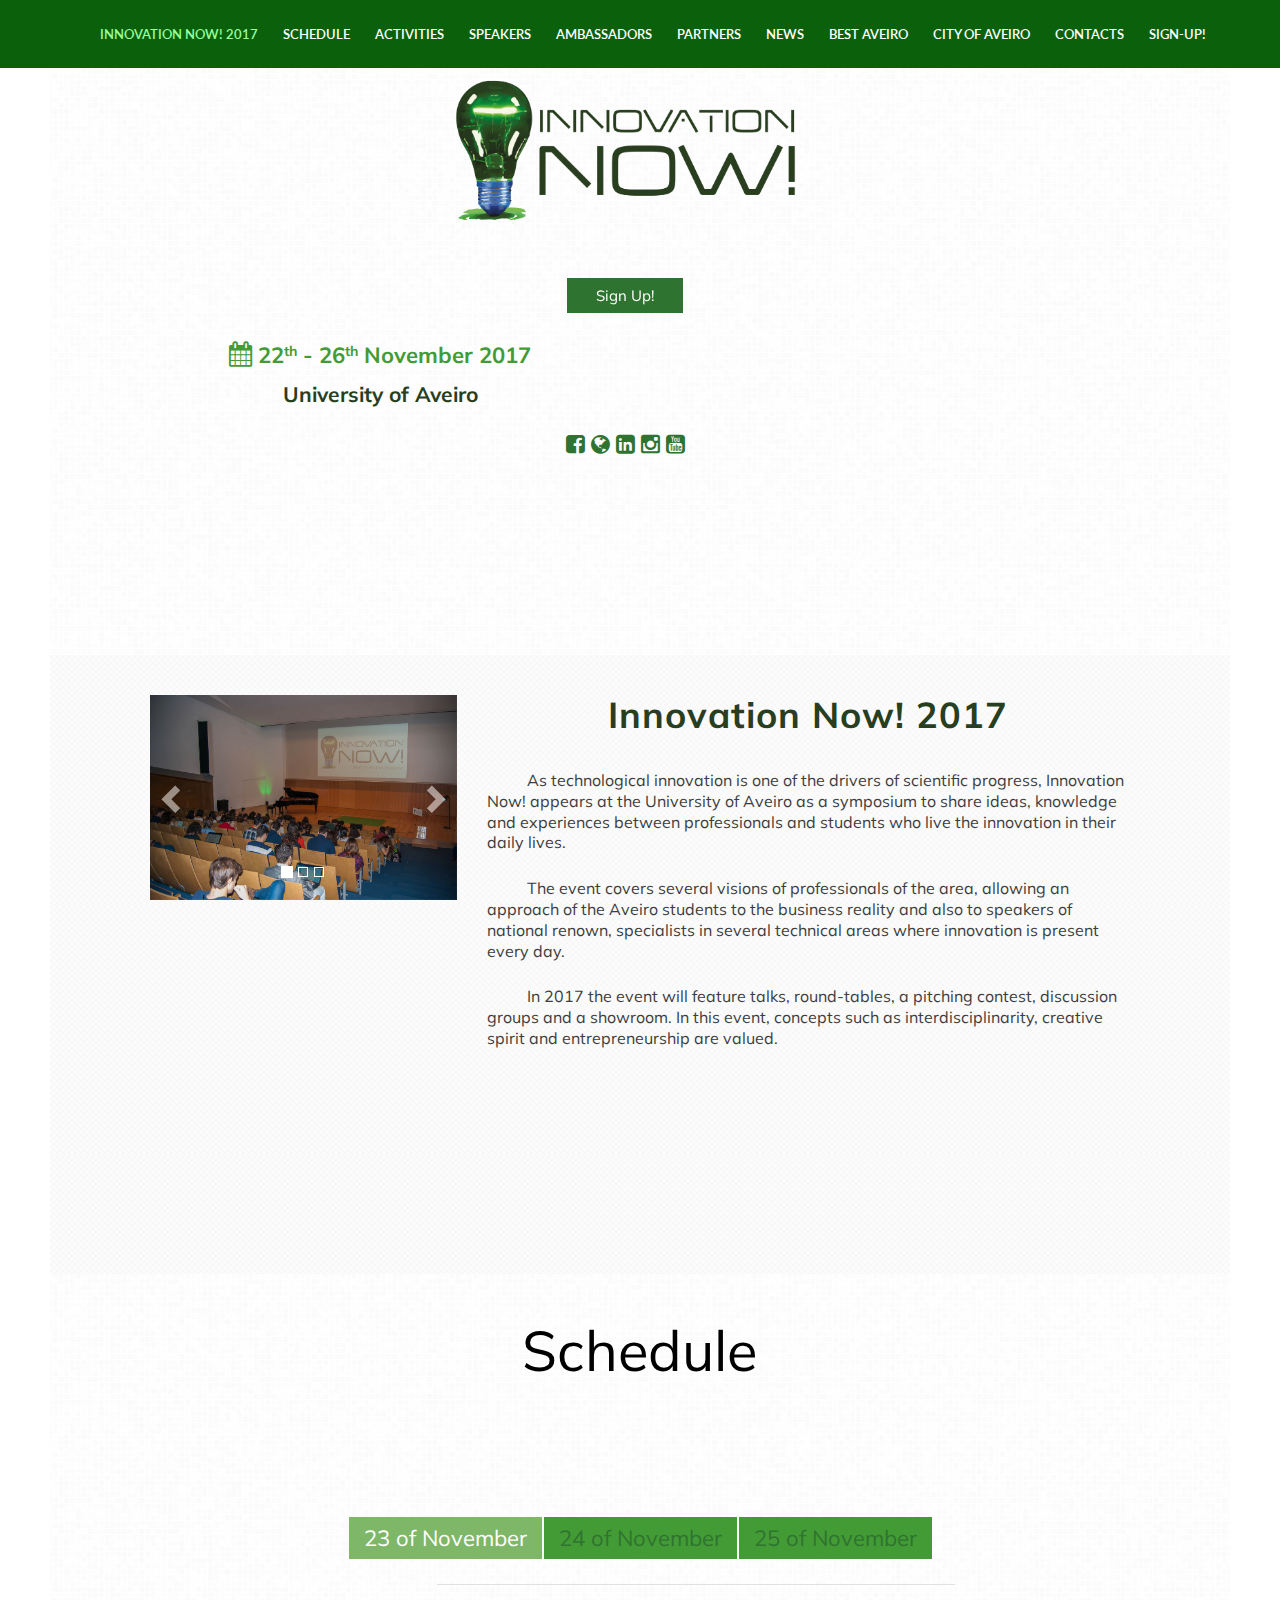
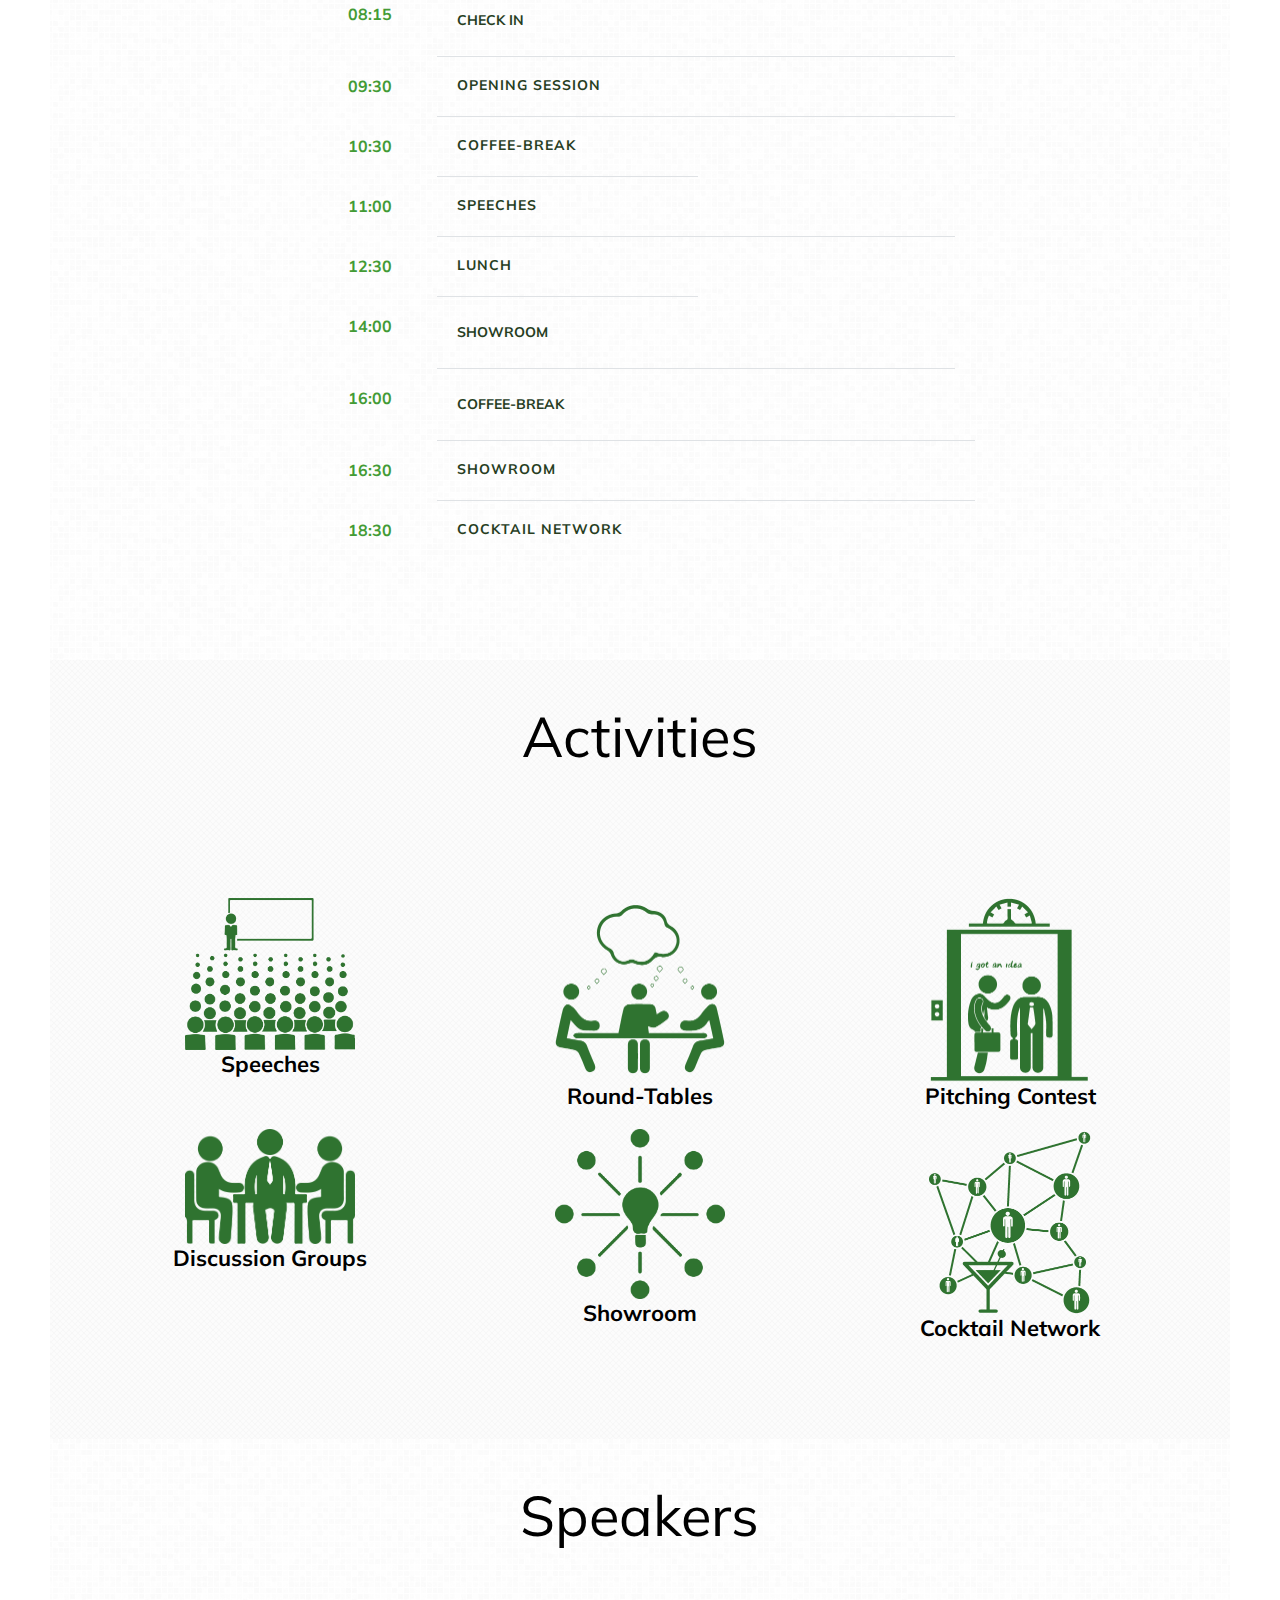
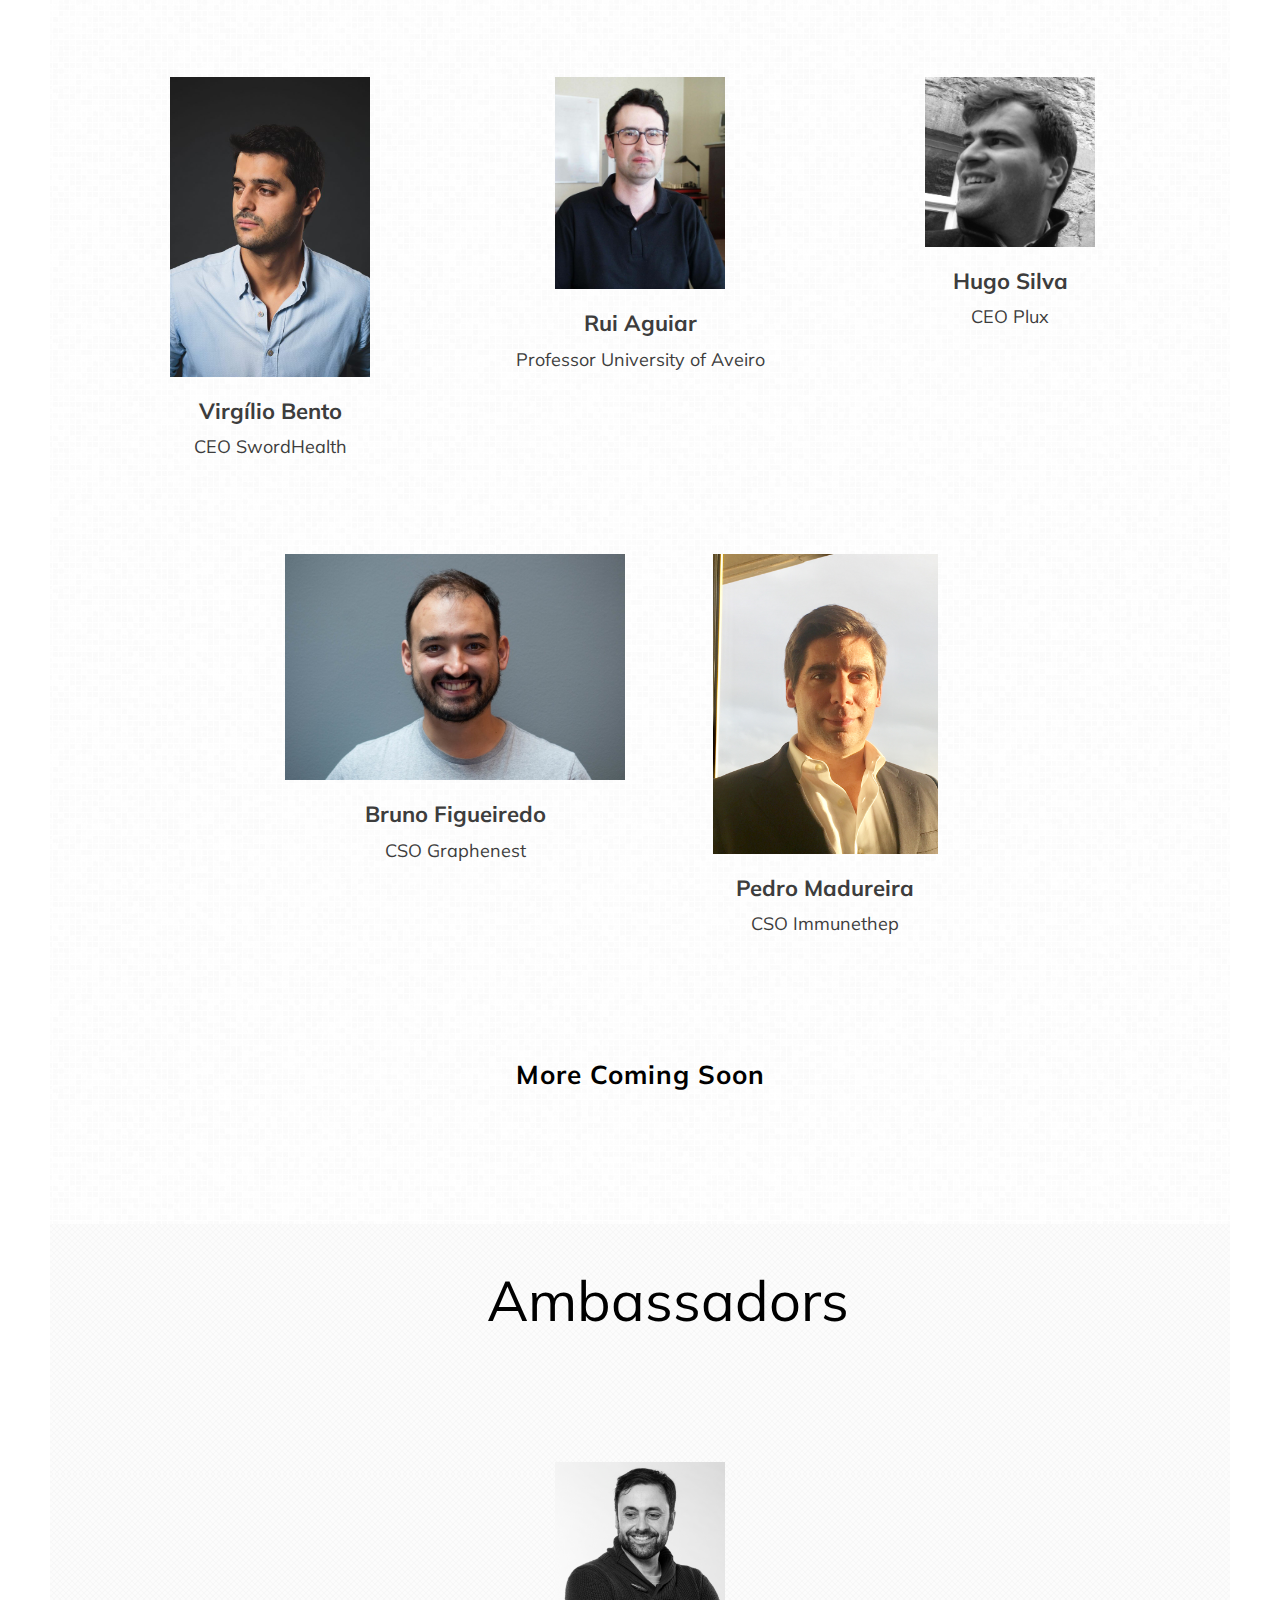
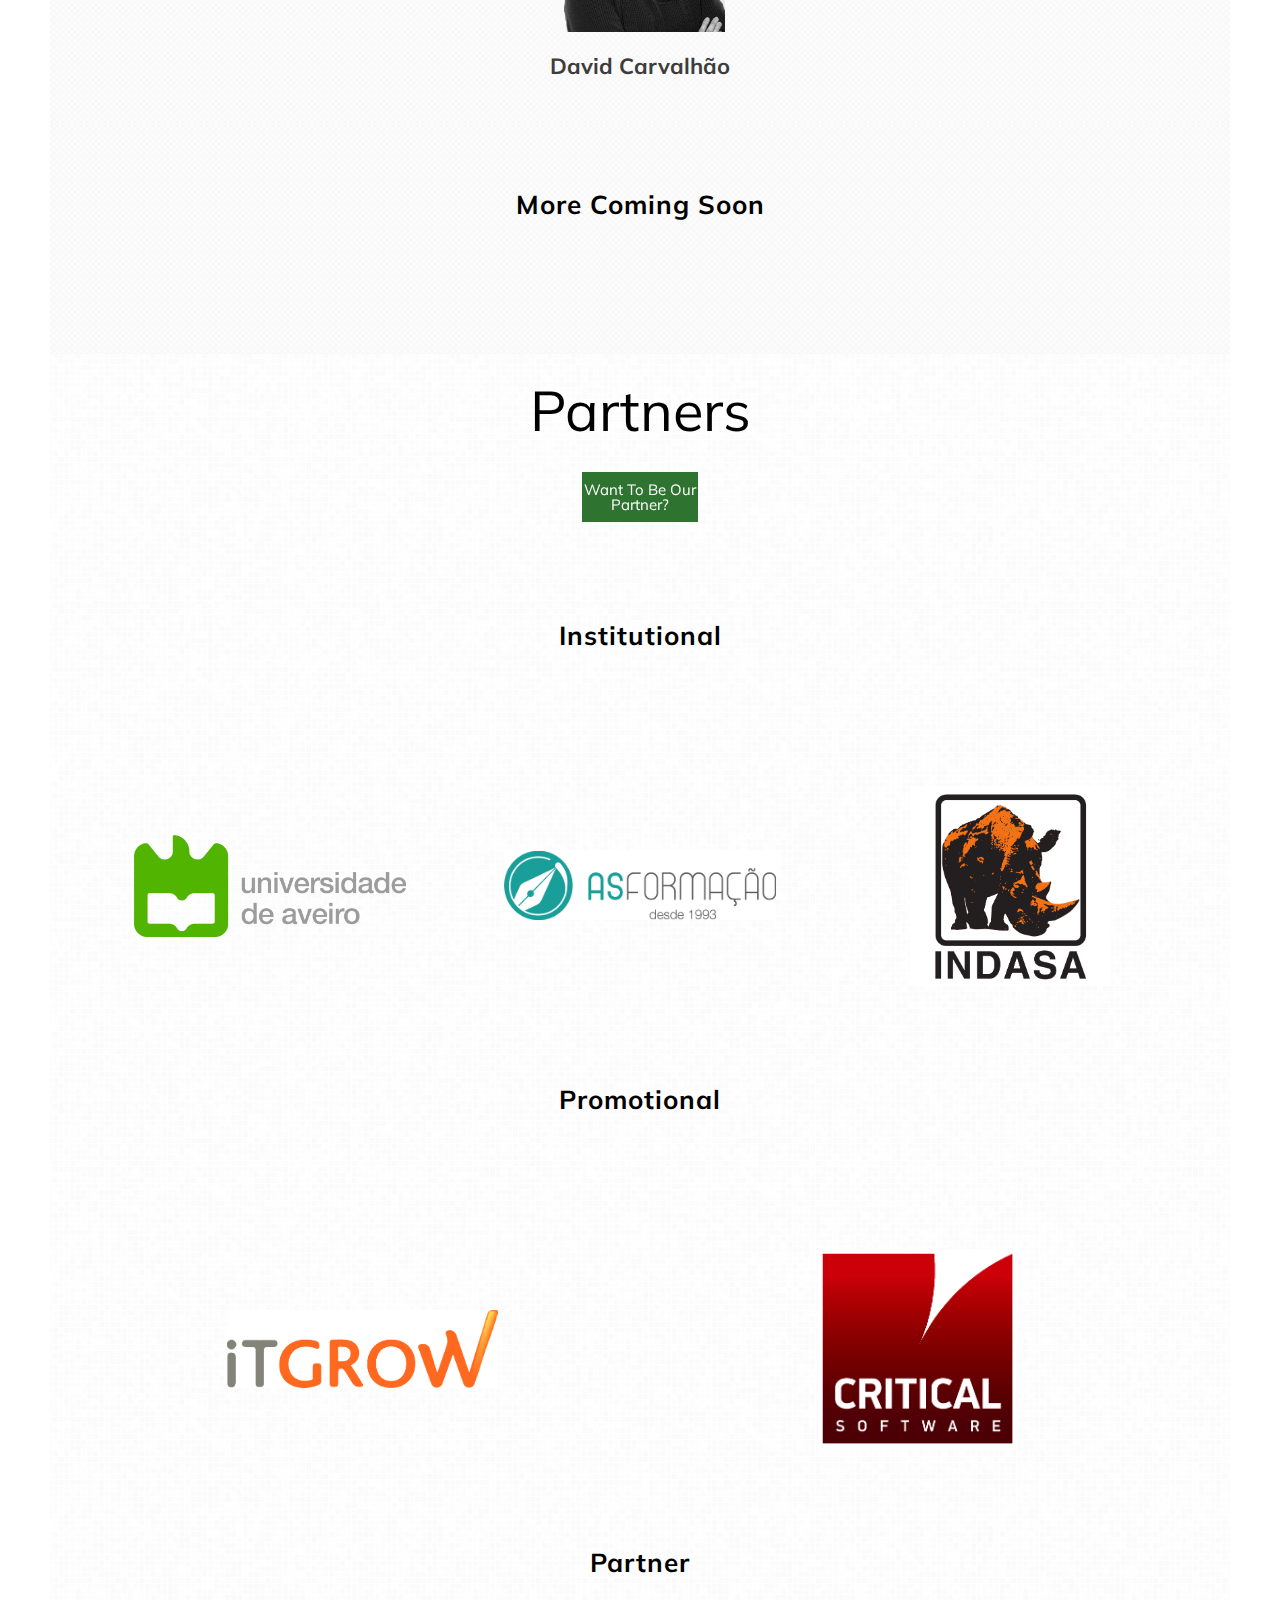
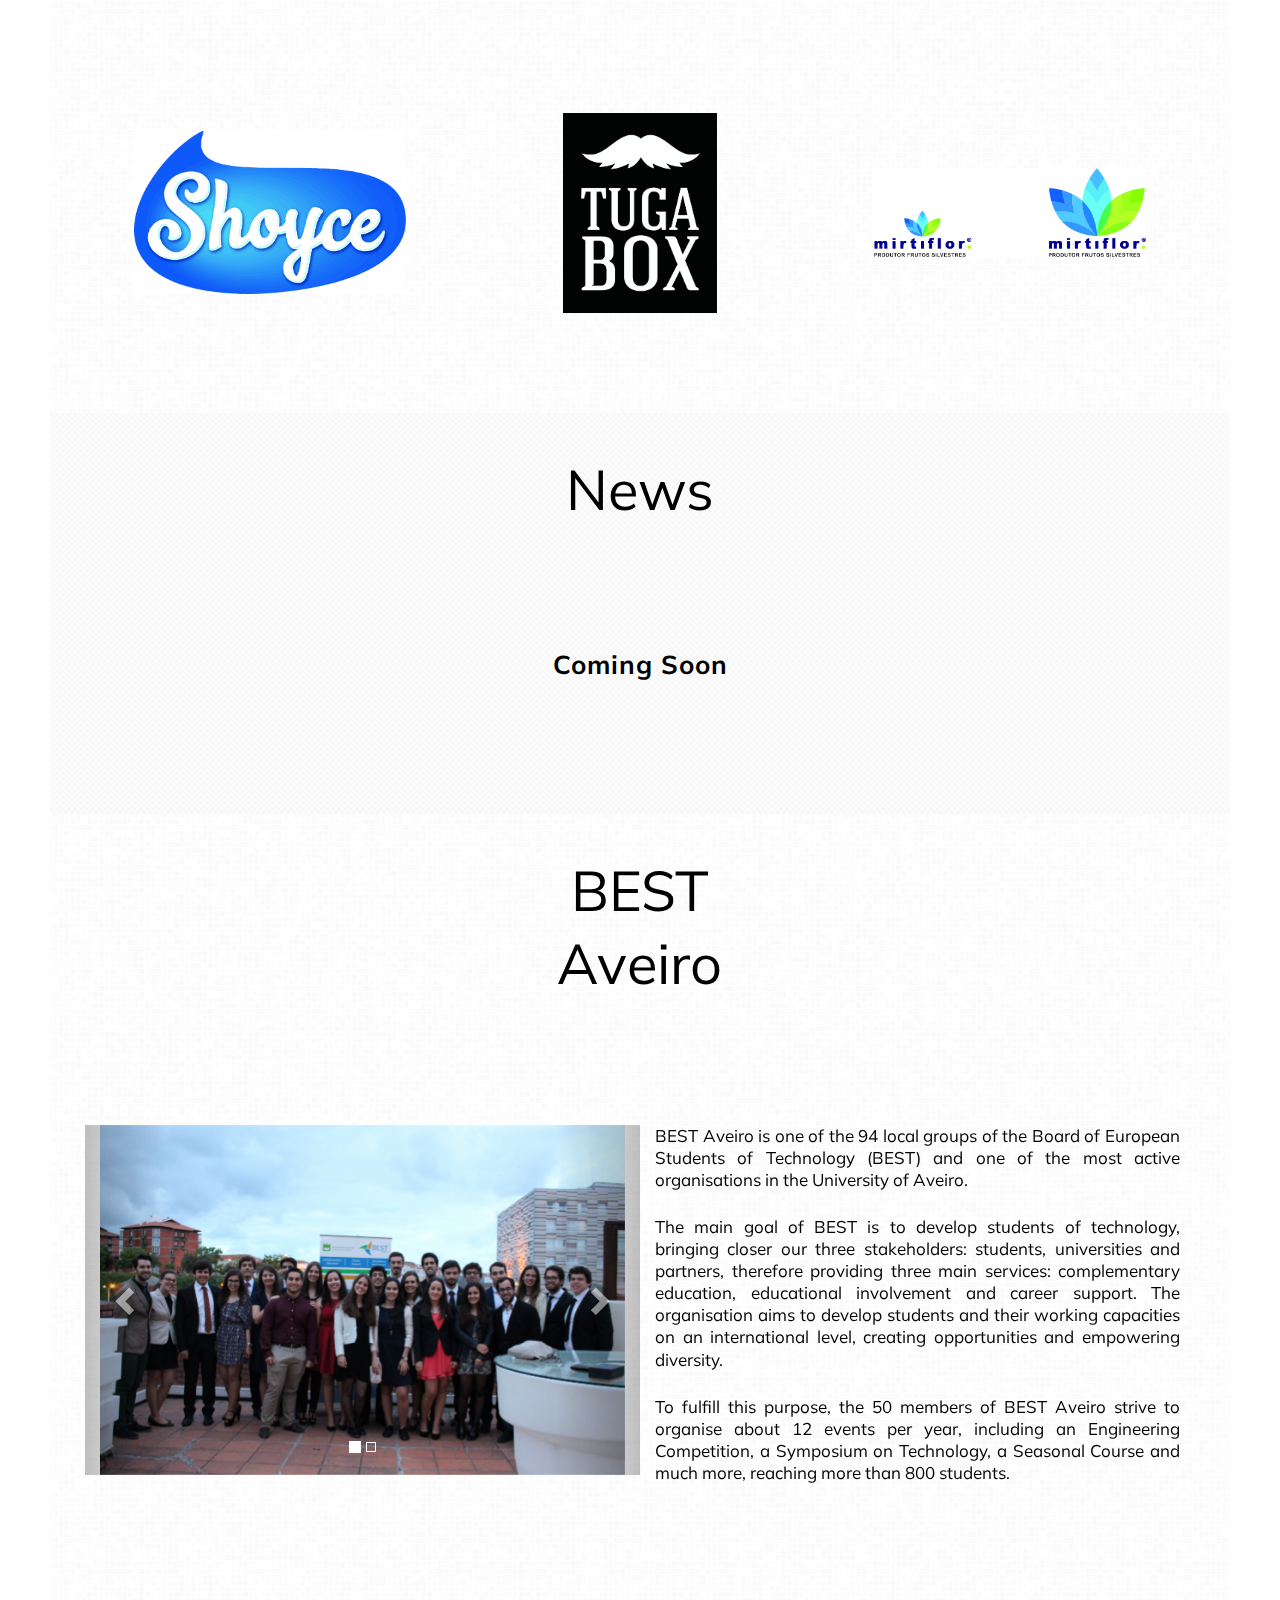
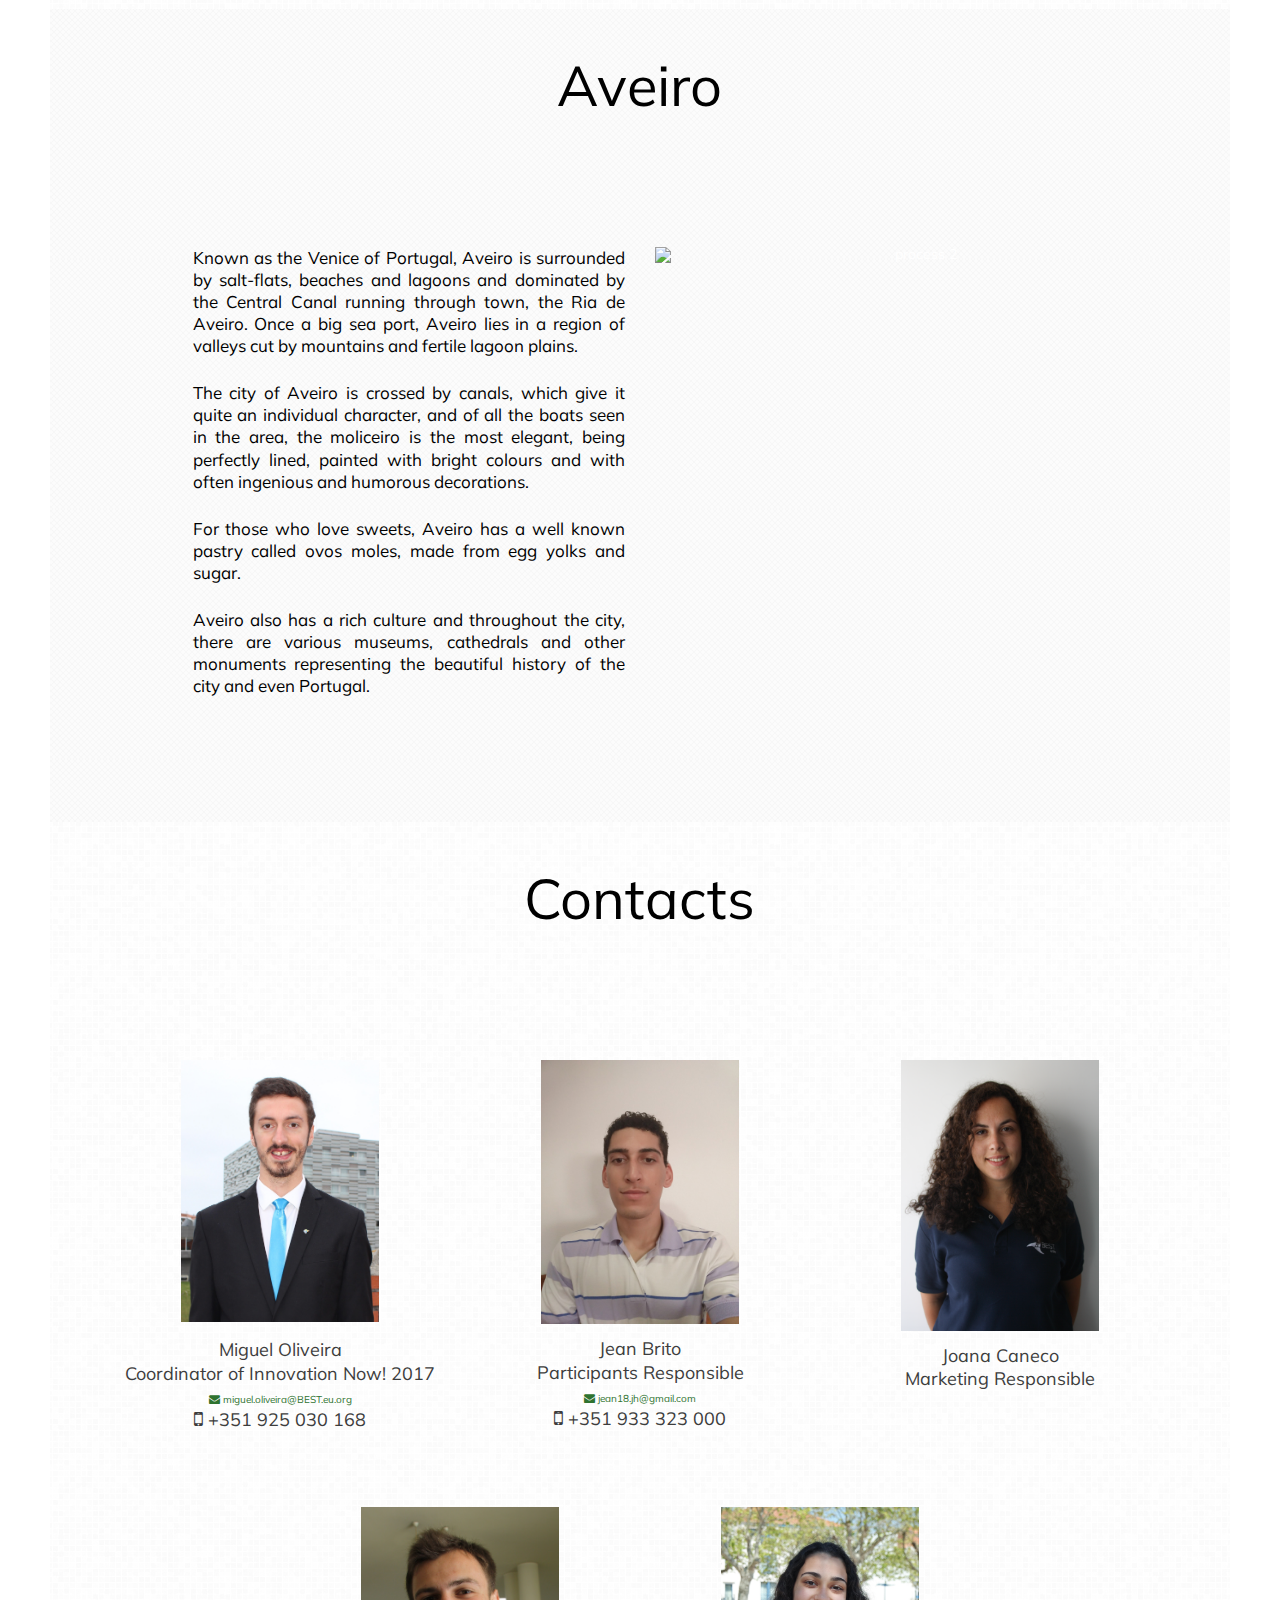
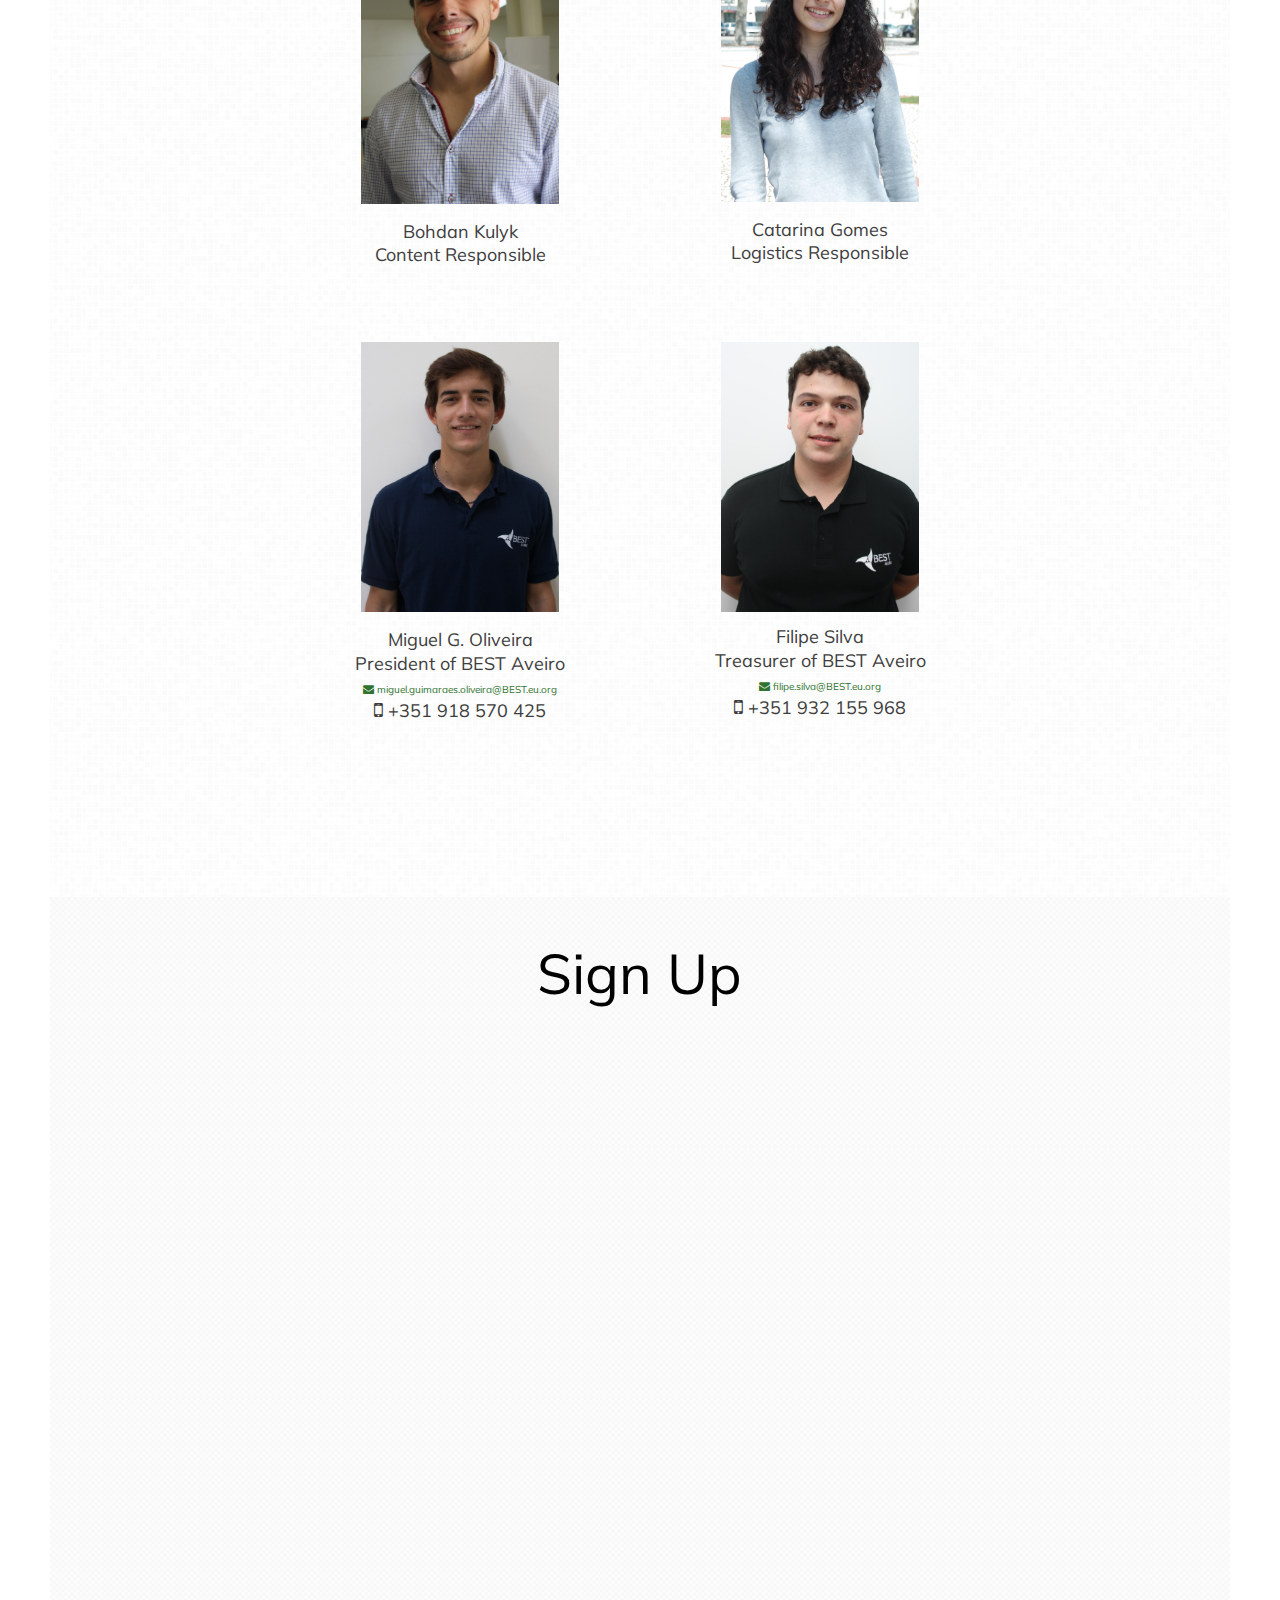
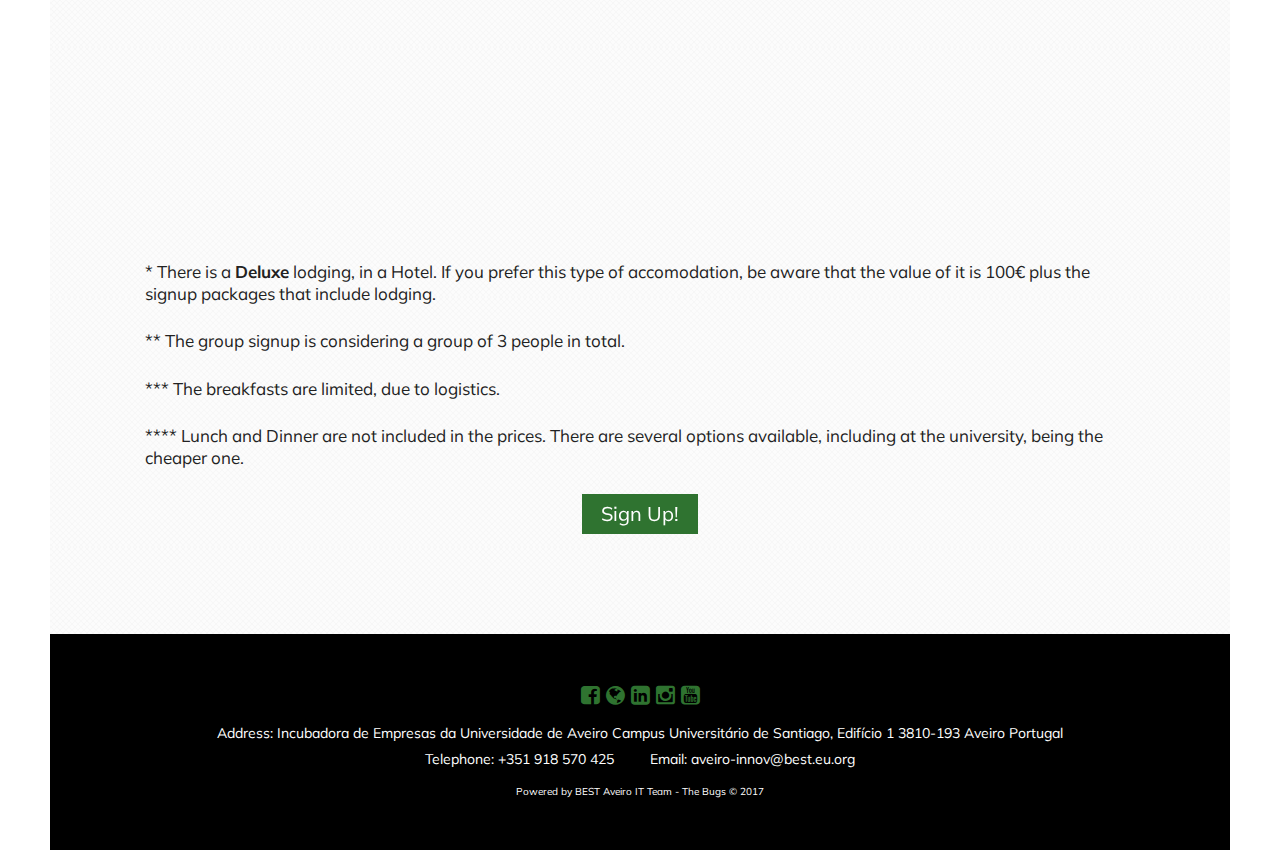
==== commit 63b6643c: "added ambassador David Carvalhão added several partners added two more speakers" ====
--- a/index.html
+++ b/index.html
@@ -868,6 +868,24 @@
         </div>
     </div>
 
+    <div class="row margin-more">
+        <div class="col-md-4 col-md-offset-2 text-center">
+            <a href="" data-toggle="modal" data-target="#brunoFigueiredo"><img src="img/speakers/brunoFigueiredo.jpeg" style="margin: auto" class="img-responsive limitHeight"></a>
+            <p class="legend speakerName"> Bruno Figueiredo</p>
+            <p class="subLegend"> CSO Graphenest</p>
+        </div>
+
+        <div class="col-md-4 text-center">
+            <a href="" data-toggle="modal" data-target="#pedroMadureira"><img src="img/speakers/pedroMadureira.jpg" style="margin: auto" class="img-responsive limitHeight"></a>
+            <p class="legend speakerName"> Pedro Madureira</p>
+            <p class="subLegend"> CSO Immunethep</p>
+        </div>
+    </div>
+
+    <div style="margin-top: 100px" class="section-content row text-center">
+        <h3 class="caviar" style="color:#000000">More Coming Soon</h3>
+    </div>
+
     <!--Modals-->
     <div class="modal fade modalMarginTop" id="virgilioBento" tabindex="-1" role="dialog" aria-labelledby="myModalLabel">
         <div class="modal-dialog modal-lg" role="document">
@@ -934,6 +952,51 @@
             </div>
         </div>
     </div>
+
+    <div class="modal fade modalMarginTop" id="brunoFigueiredo" tabindex="-1" role="dialog" aria-labelledby="myModalLabel">
+        <div class="modal-dialog modal-lg" role="document">
+            <div class="modal-content">
+                <div class="modal-header">
+                    <button type="button" class="close" data-dismiss="modal" aria-label="Close"><span aria-hidden="true">&times;</span></button>
+                    <h2 class="modal-title" id="myModalLabel" style="color: black; text-align: center;">Bruno Figueiredo</h2>
+                </div>
+                <div class="modal-body" style="color:black">
+                    <br><br>
+                    <h5>CSO Graphenest</h5>
+
+                    <p style="text-align: justify; text-indent: 40px">Bruno Figueiredo has a PhD in Chemical Engineering and is a Co-founder and
+                        CSO of Graphenest, a nanotechnology start-up that seeks to manufacture and distribute low-cost, high-quality graphene
+                        using an innovative process. Bruno Figueiredo's training gave him the skills to solve complex problems related to chemical
+                        reactions and separation methods. His success lead to recognition by the renowned journal Forbes, which placed him on
+                        their 30 Under 30 Europe list, in the "Industry" category.</p>
+                </div>
+            </div>
+        </div>
+    </div>
+
+    <!--falta texto aqui-->
+    <div class="modal fade modalMarginTop" id="pedroMadureiranfinished" tabindex="-1" role="dialog" aria-labelledby="myModalLabel">
+        <div class="modal-dialog modal-lg" role="document">
+            <div class="modal-content">
+                <div class="modal-header">
+                    <button type="button" class="close" data-dismiss="modal" aria-label="Close"><span aria-hidden="true">&times;</span></button>
+                    <h2 class="modal-title" id="myModalLabel" style="color: black; text-align: center;">Pedro Madureira</h2>
+                </div>
+                <div class="modal-body" style="color:black">
+                    <br><br>
+                    <h5>CSO Immunethep</h5>
+
+                    <p style="text-align: justify; text-indent: 40px">Hugo Plácido da Silva is a researcher at the IT - Instituto de
+                        Telecomunicações and is one of the co-founders of PLUX – Wireless Biosignals, which is a technology-based company
+                        operating in the field of medical devices. He is very passionate about his work and more recently, has been dedicated to
+                        the project <a href="http://bitalino.com/en/" target="_blank">BITalino</a>, a tool that is revolutionizing teaching,
+                        researching and prototyping with biomedical sensors. His interest areas include innovation, system engineering,
+                        physiological computing, biosignals, signal processing, and pattern recognition.</p>
+                </div>
+            </div>
+        </div>
+    </div>
+
     <!---->
 
 </div>
@@ -946,8 +1009,36 @@
         </div>
     </div>
 
-    <div class="section-content row text-center">
-        <h3 class="caviar" style="color:#000000">Coming Soon</h3>
+    <div class="row">
+        <div class="col-md-4 col-md-offset-4 text-center">
+            <a href="" data-toggle="modal" data-target="#davidCarvalhao"><img src="img/ambassadors/davidCarvalhao.jpg" style="margin: auto" class="img-responsive"></a>
+            <p class="legend speakerName"> David Carvalhão</p>
+        </div>
+    </div>
+
+    <!--Modals-->
+    <div class="modal fade modalMarginTop" id="davidCarvalhao" tabindex="-1" role="dialog" aria-labelledby="myModalLabel">
+        <div class="modal-dialog modal-lg" role="document">
+            <div class="modal-content">
+                <div class="modal-header">
+                    <button type="button" class="close" data-dismiss="modal" aria-label="Close"><span aria-hidden="true">&times;</span></button>
+                    <h2 class="modal-title" id="myModalLabel" style="color: black; text-align: center;">David Carvalhão</h2>
+                </div>
+                <div class="modal-body" style="color:black">
+                    <br><br>
+
+                    <p style="text-align: justify; text-indent: 40px">Obsessive serial entrepreneur, polymath, creative thinker and public speaker,
+                        he has 21 startups under his belt and a few extra pounds on top, some patents and a track record for getting exotic things
+                        done. For the past few years he has been invested in helping startups get to market, having been a trainer and mentor at
+                        some of the best known acceleration programs in Portugal, such as Lisbon Challenge and Startup Open Lisboa.</p>
+                </div>
+            </div>
+        </div>
+    </div>
+    <!---->
+
+    <div style="margin-top: 100px" class="section-content row text-center">
+        <h3 class="caviar" style="color:#000000">More Coming Soon</h3>
     </div>
 </div>
 
@@ -1025,7 +1116,7 @@
 
     <div class="row">
 
-        <div class="col-lg-4 col-lg-offset-4 col-sm-6 col-sm-offset-3">
+        <div class="col-lg-4 col-lg-offset-1 col-sm-4 col-sm-offset-1">
             <a href="http://www.itgrow.pt/" target="_blank" class="portfolio-box partnersPortfolioBox">
                 <img src="img/partners/itGrow.png" class="img-responsive contactImages" alt="">
                 <div class="portfolio-box-caption">
@@ -1040,6 +1131,79 @@
                 </div>
             </a>
         </div>
+
+        <div class="col-lg-4 col-lg-offset-2 col-sm-4 col-sm-offset-1">
+            <a href="http://www.itgrow.pt/" target="_blank" class="portfolio-box partnersPortfolioBox">
+                <img src="img/partners/Critical_Software.webp" class="img-responsive contactImages" alt="">
+                <div class="portfolio-box-caption">
+                    <div class="portfolio-box-caption-content">
+                        <div class="project-category text-faded">
+                            Technological Company
+                        </div>
+                        <div class="project-name">
+                            Critical Software
+                        </div>
+                    </div>
+                </div>
+            </a>
+        </div>
+
+    </div>
+
+    <div class="section-content row pad-row-partnership-category text-center">
+        <h3 class="caviar" style="color:#000000">Partner</h3>
+    </div>
+
+    <div class="row">
+
+        <div class="col-lg-4 col-sm-4">
+            <a href="http://shoyce.pt/pt/" target="_blank" class="portfolio-box partnersPortfolioBox">
+                <img src="img/partners/shoyce.png" class="img-responsive contactImages" alt="">
+                <div class="portfolio-box-caption">
+                    <div class="portfolio-box-caption-content">
+                        <!--<div class="project-category text-faded">-->
+                            <!--Technological Company-->
+                        <!--</div>-->
+                        <div class="project-name">
+                            Shoyce
+                        </div>
+                    </div>
+                </div>
+            </a>
+        </div>
+
+        <div class="col-lg-4 col-sm-4">
+            <a href="https://www.tugabox.pt" target="_blank" class="portfolio-box partnersPortfolioBox">
+                <img src="img/partners/tugabox.png" class="img-responsive contactImages" alt="">
+                <div class="portfolio-box-caption">
+                    <div class="portfolio-box-caption-content">
+                        <!--<div class="project-category text-faded">-->
+                            <!--Technological Company-->
+                        <!--</div>-->
+                        <div class="project-name">
+                            TugaBox
+                        </div>
+                    </div>
+                </div>
+            </a>
+        </div>
+
+        <div class="col-lg-4 col-sm-4">
+            <a href="https://pt-pt.facebook.com/Mirtiflor-745004355521875/" target="_blank" class="portfolio-box partnersPortfolioBox">
+                <img src="img/partners/mirtiflor.png" class="img-responsive contactImages" alt="">
+                <div class="portfolio-box-caption">
+                    <div class="portfolio-box-caption-content">
+                        <!--<div class="project-category text-faded">-->
+                        <!--Technological Company-->
+                        <!--</div>-->
+                        <div class="project-name">
+                            Mirtiflor
+                        </div>
+                    </div>
+                </div>
+            </a>
+        </div>
+
     </div>
 
 </div>
--- a/css/custom.css
+++ b/css/custom.css
@@ -165,13 +165,14 @@
     margin-bottom: 50px;
 }
 
+.margin-more
+{
+    margin-top: 70px;
+    margin-bottom: 70px;
+}
+
 .limitHeight
 {
     max-height:300px;
     width: auto;
-}
-
-.pad-row-partnership-category
-{
-    margin: 100px 50px 100px 50px;
 }--- a/css/partners.css
+++ b/css/partners.css
@@ -72,12 +72,12 @@
     flex-flow: column;
 
     /*max-height: 100%;*/
-    /*max-height: 100%;*/
-    max-height: 200px;
+    max-height: 100%;
+    /*max-height: 200px;*/
     /*margin: auto;*/
     /*height: auto;*/
     vertical-align: middle !important;
-    /*max-width: 100%;*/
+    max-width: 80%;
     width: auto;
 
     position: absolute;
@@ -86,4 +86,9 @@
     left: 0;
     right: 0;
     bottom: 0;
+}
+
+.pad-row-partnership-category
+{
+    margin: 100px 50px 100px 50px;
 }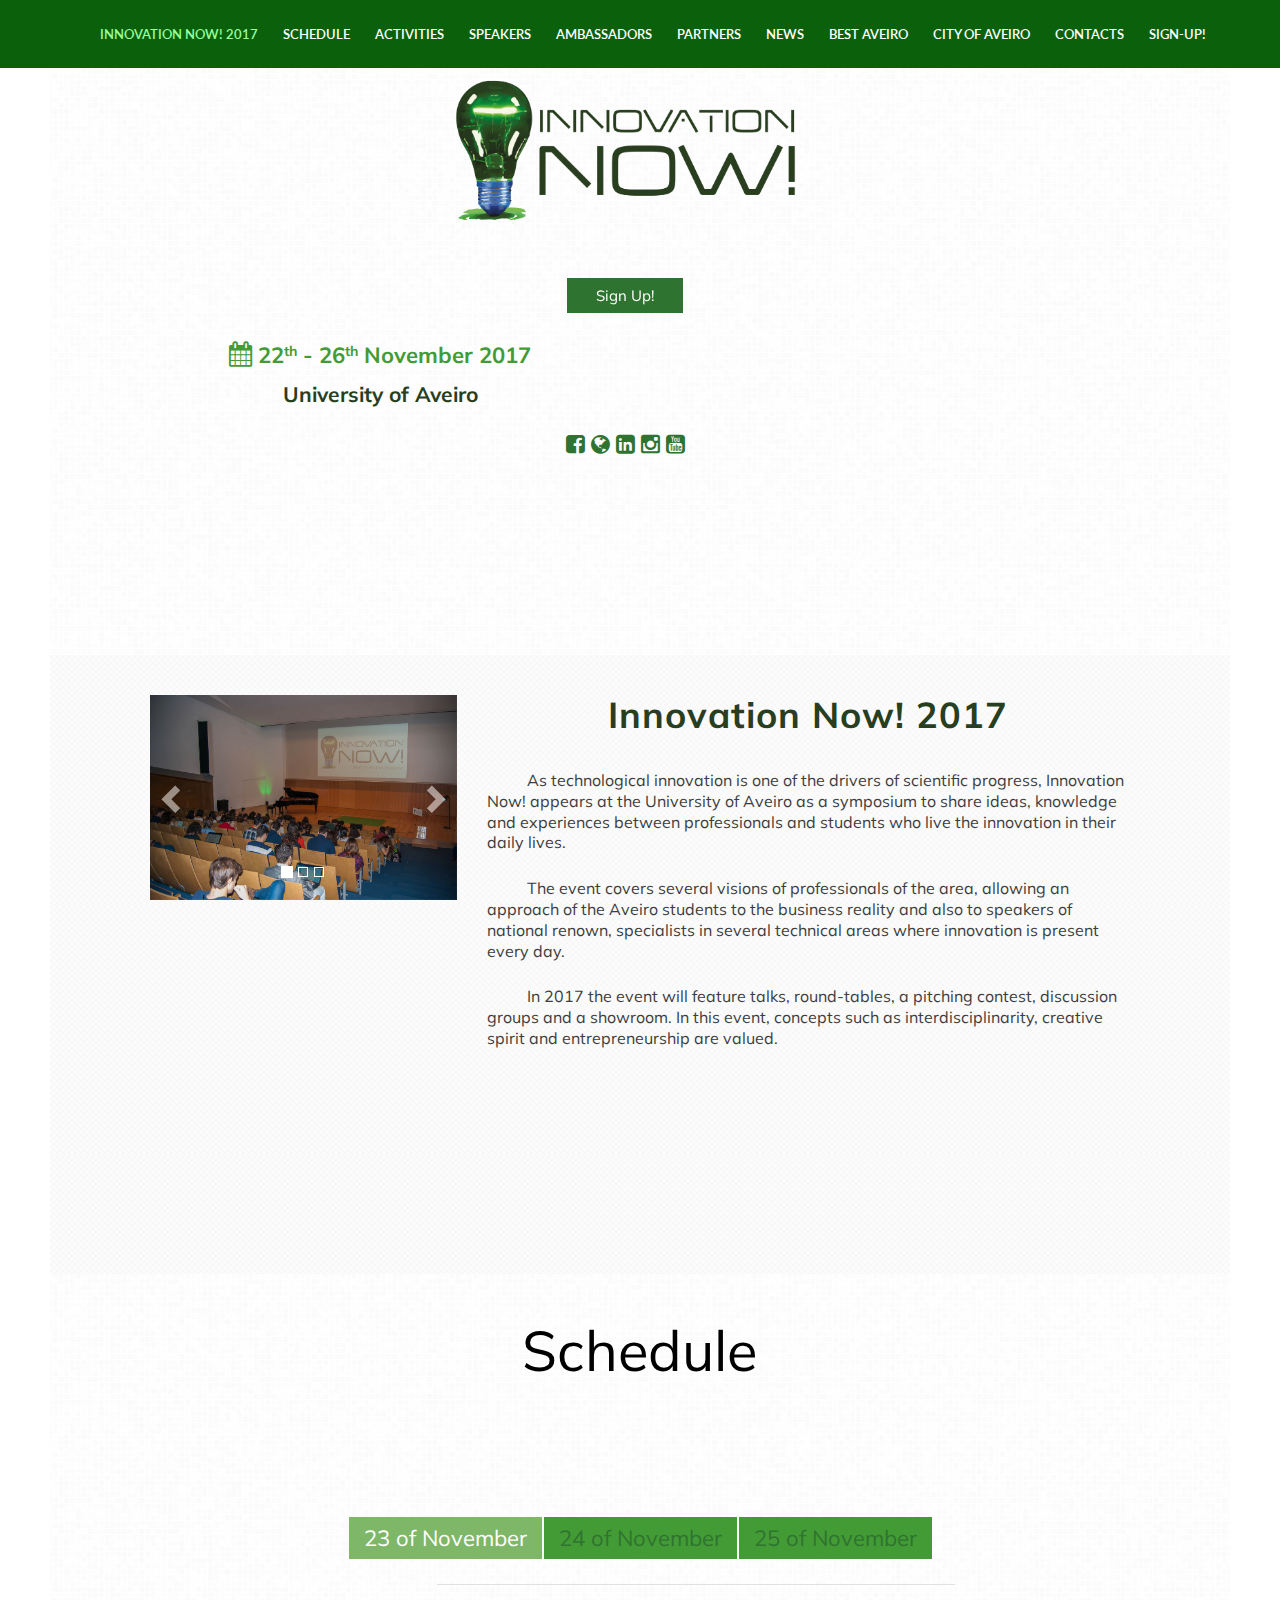
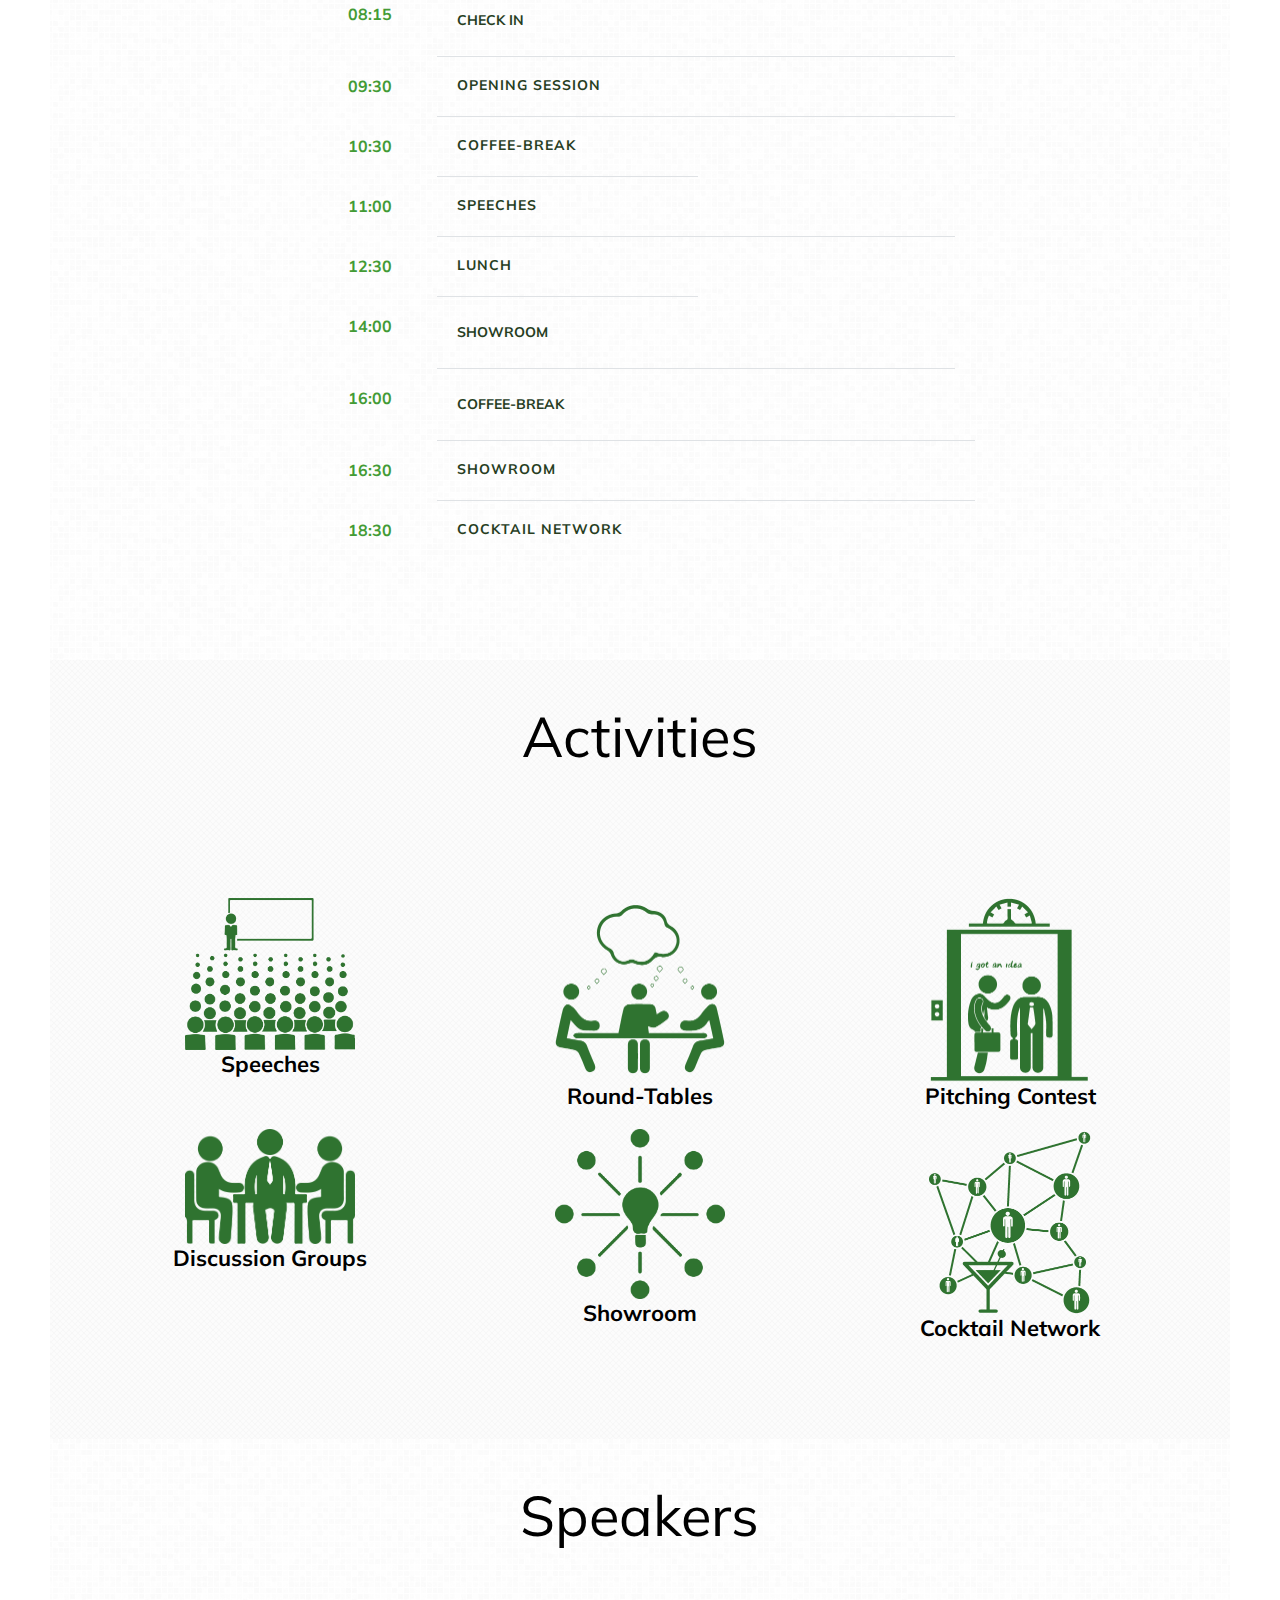
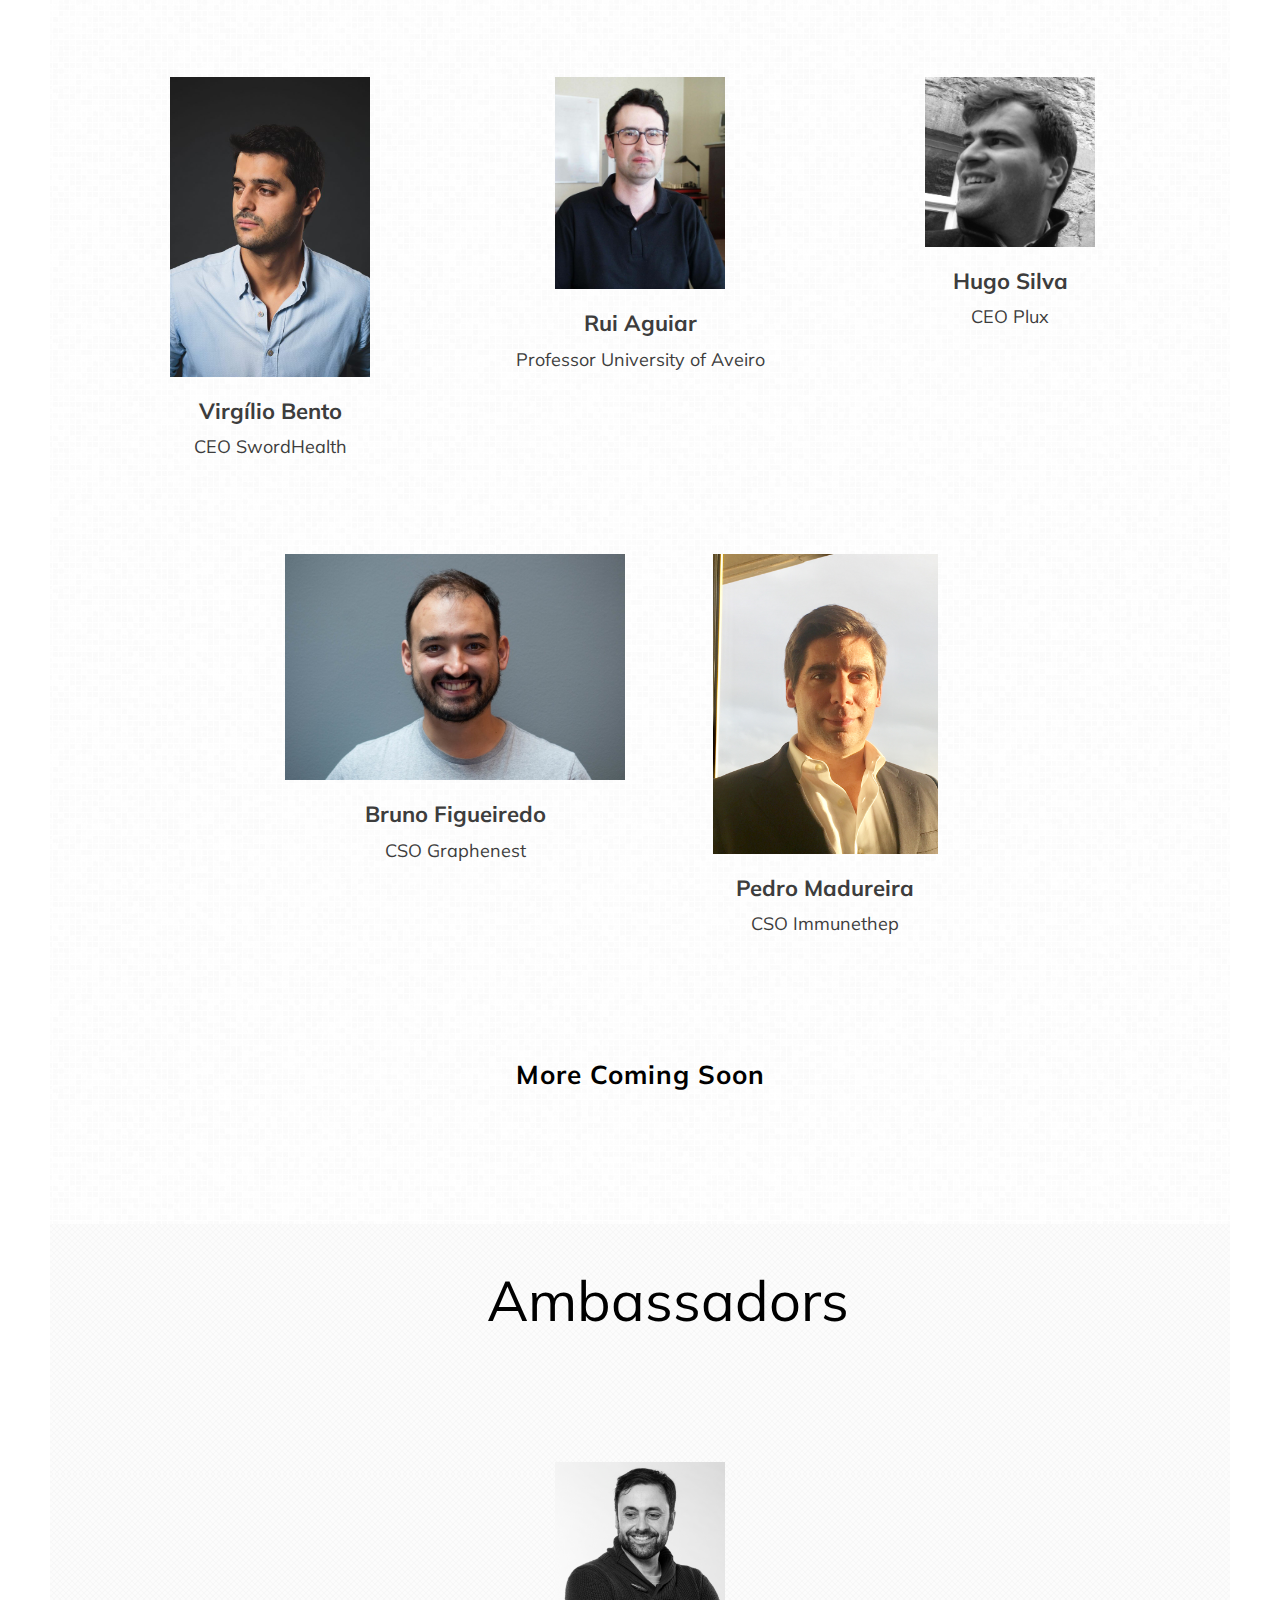
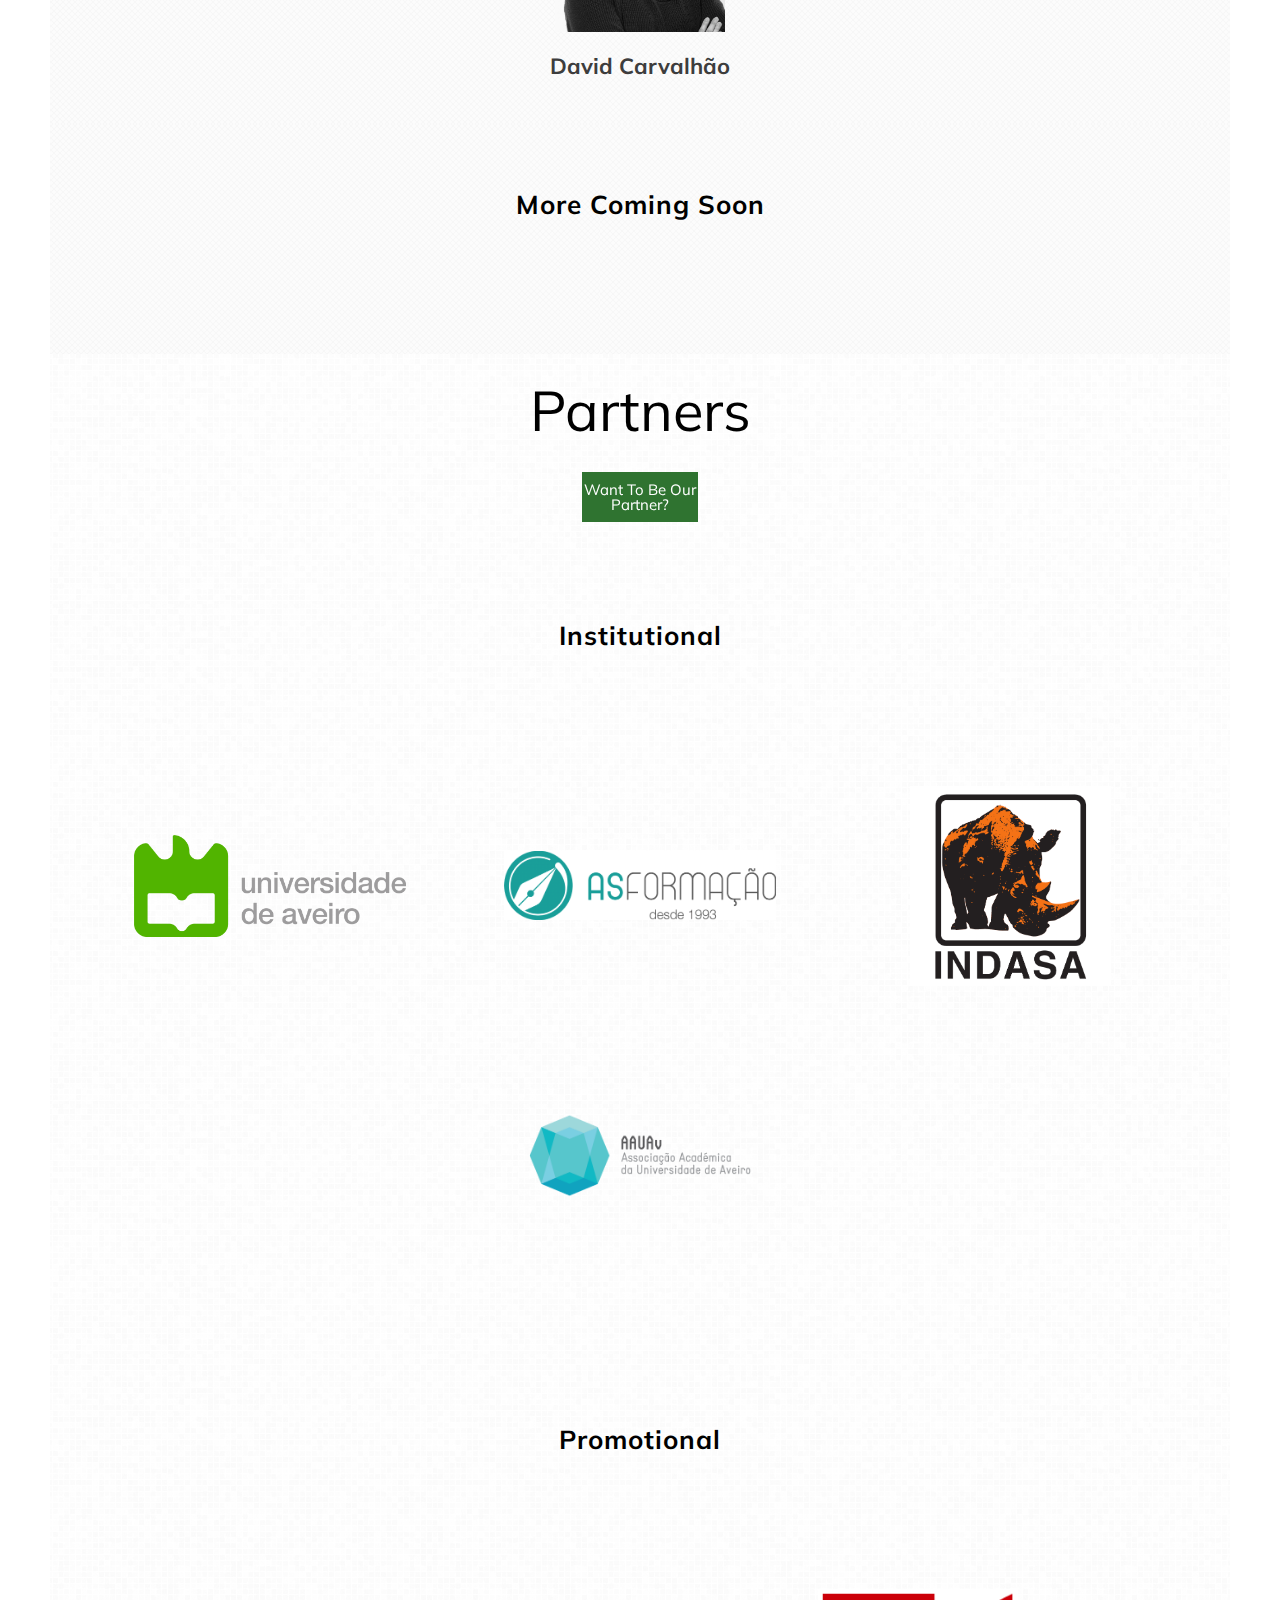
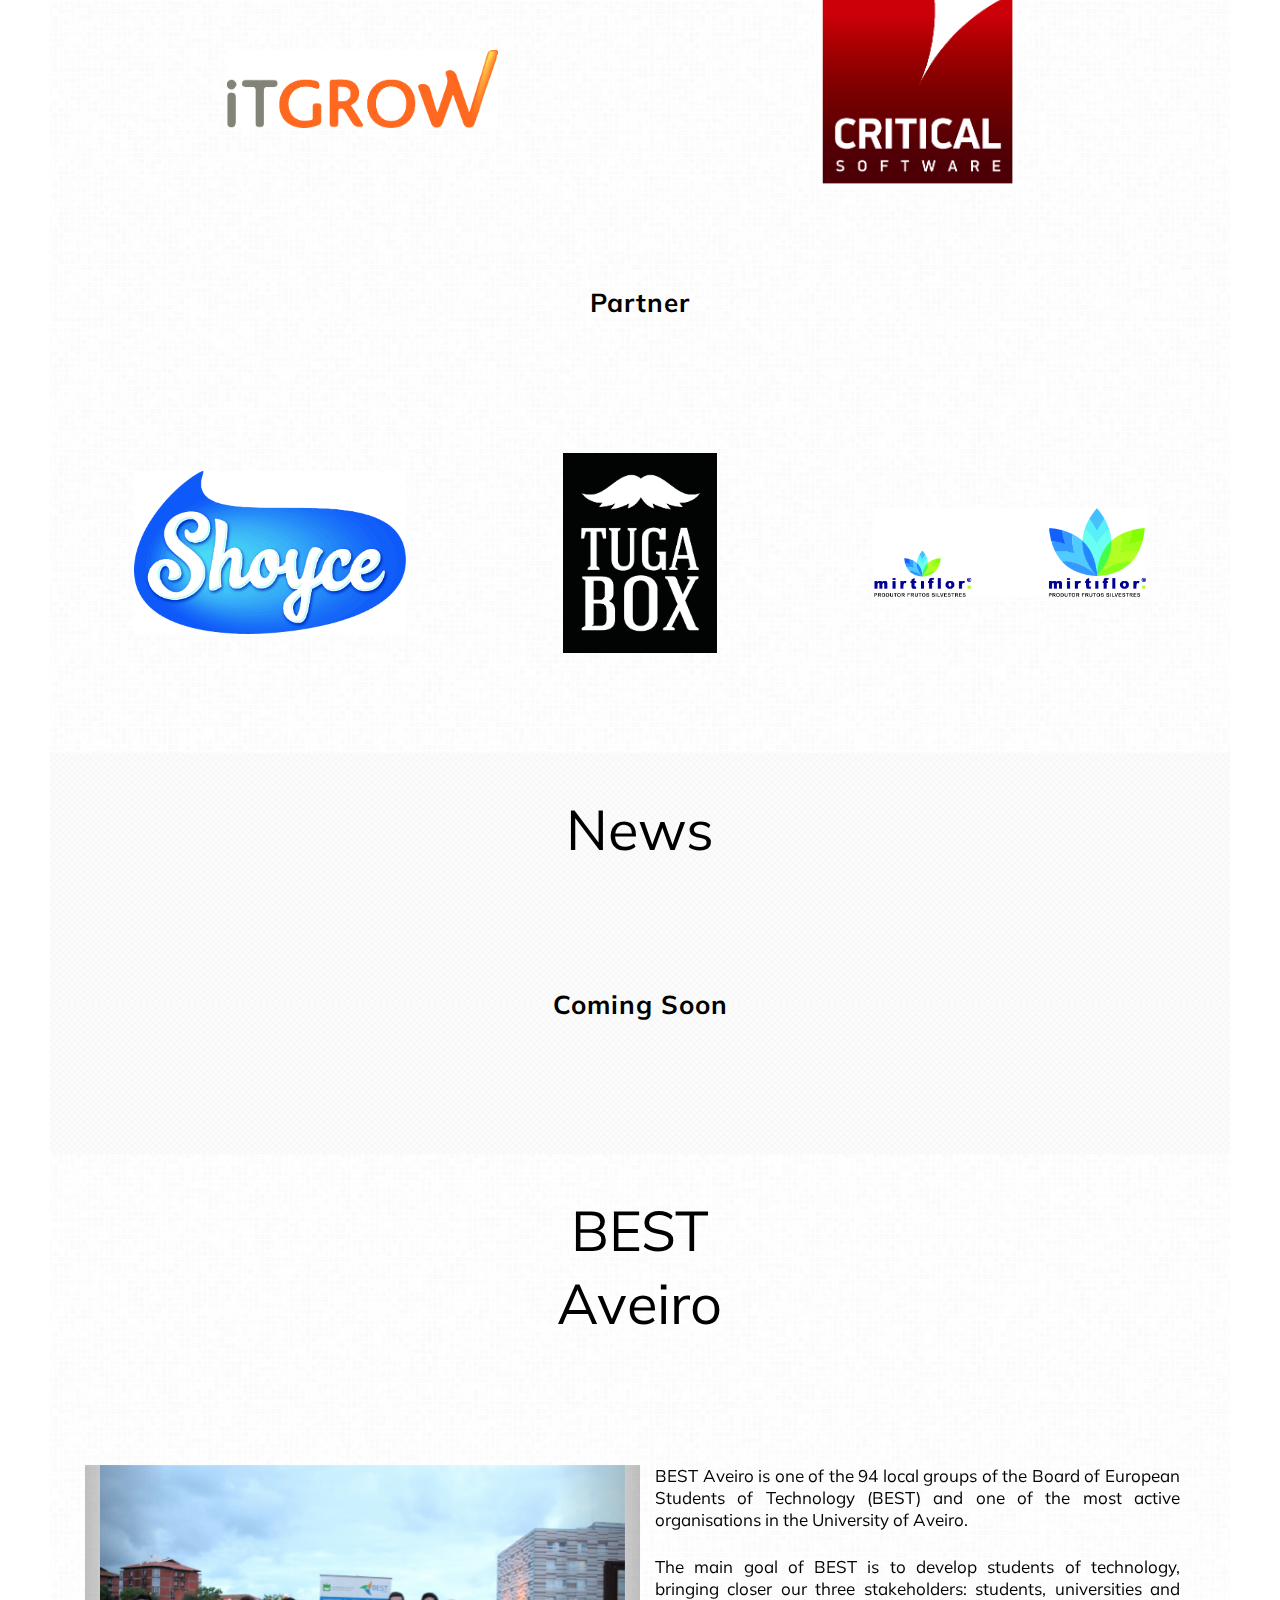
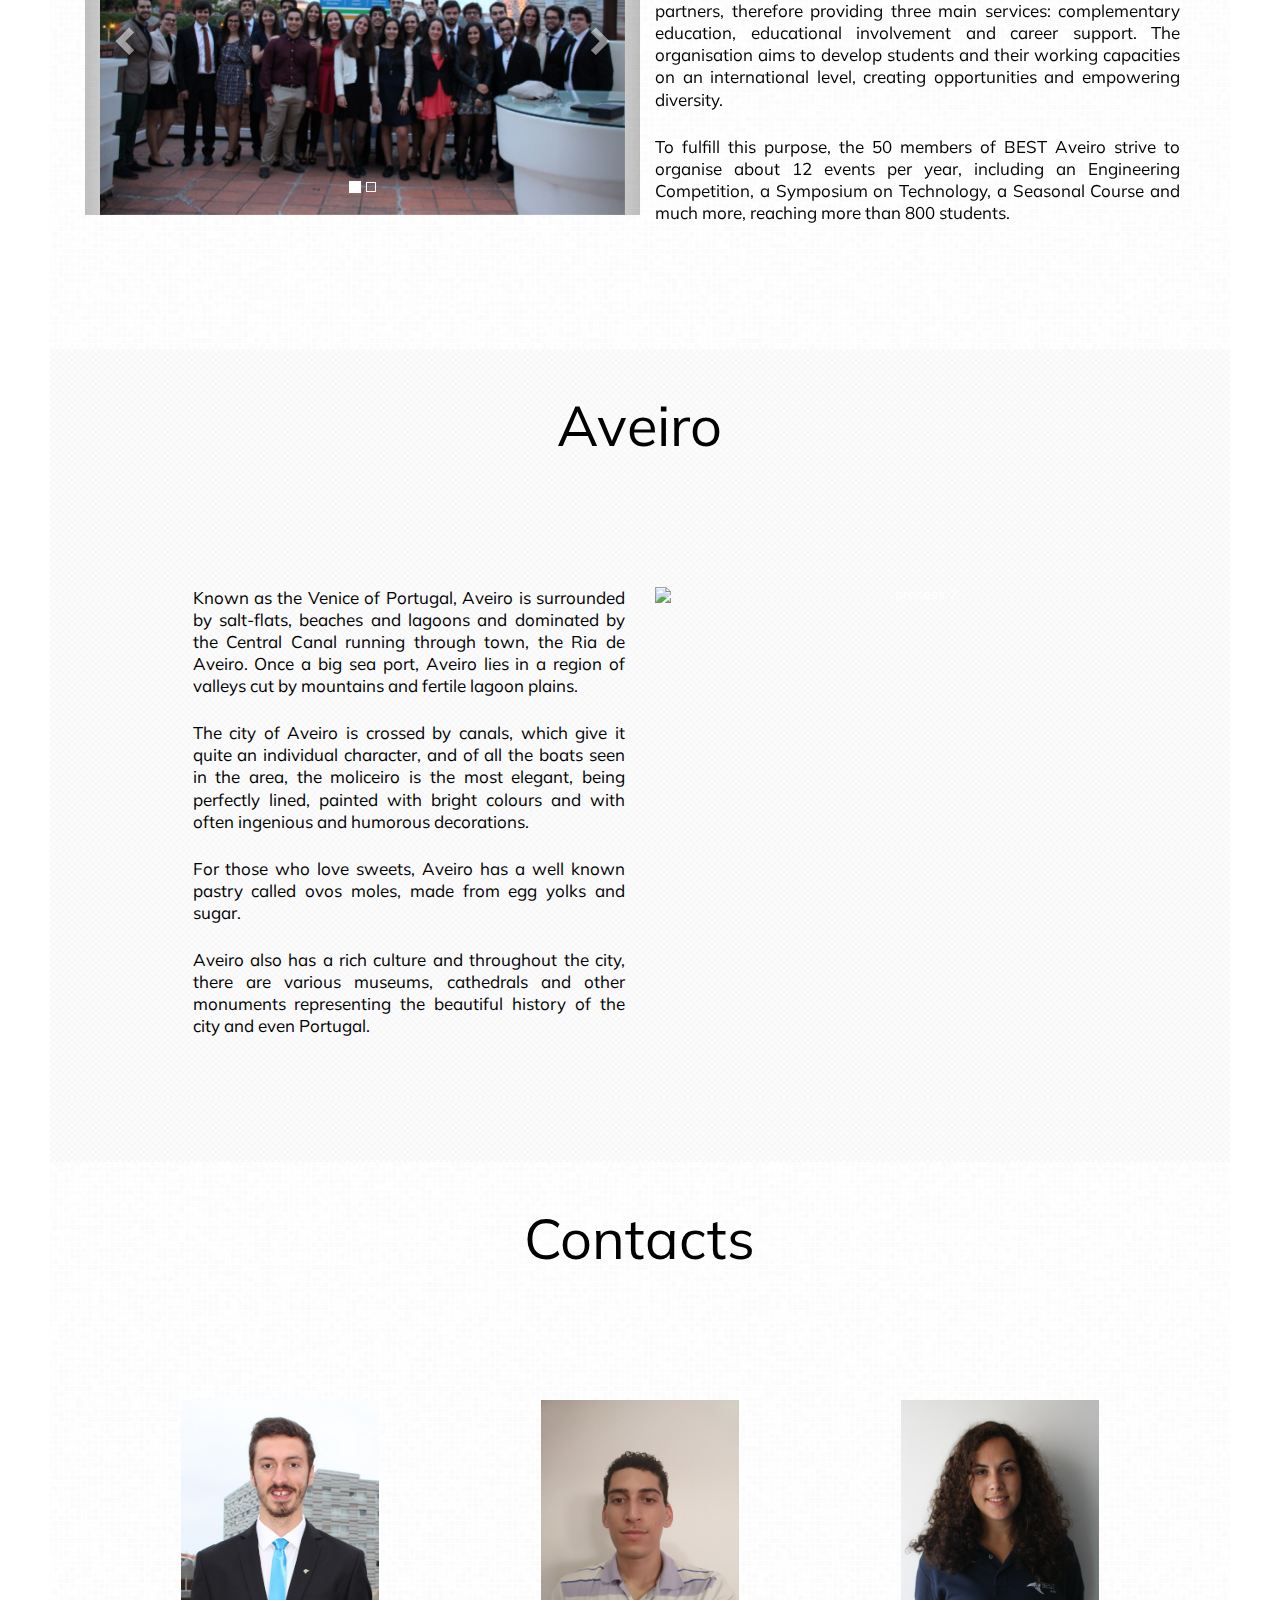
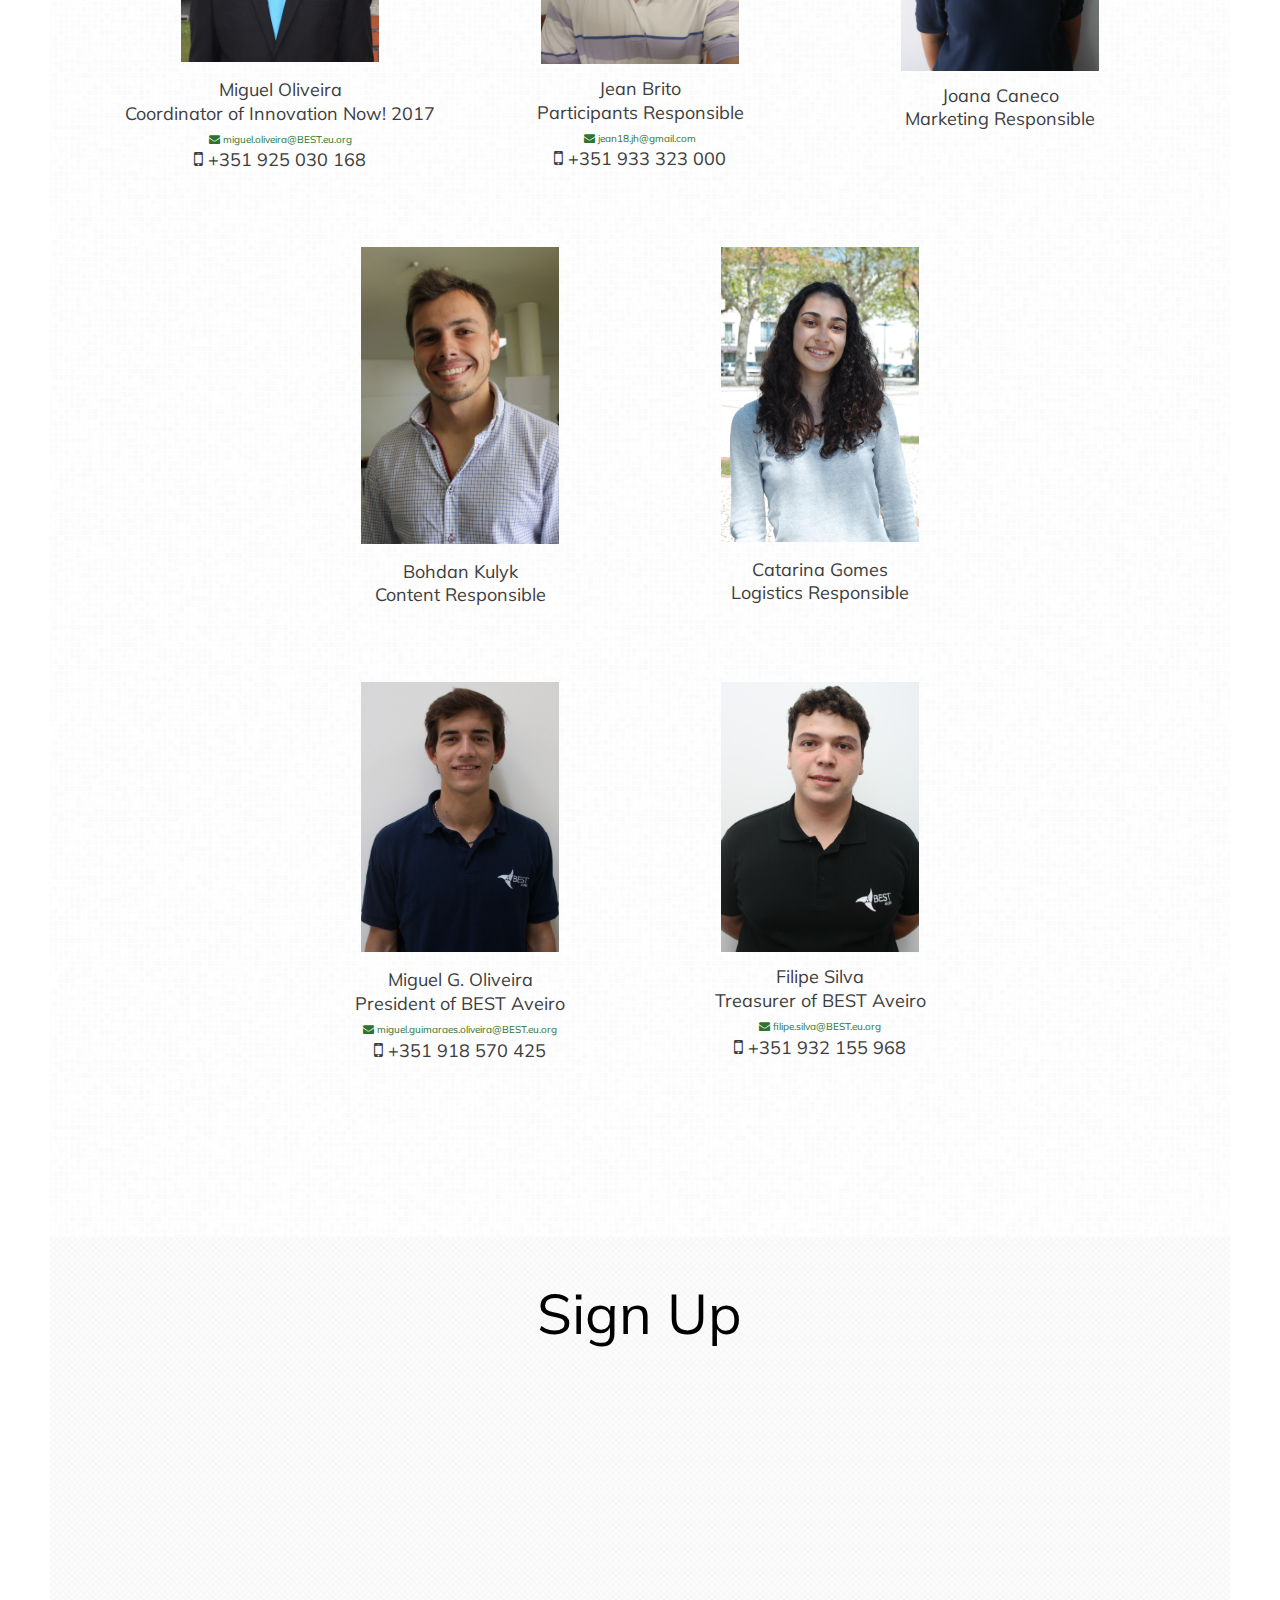
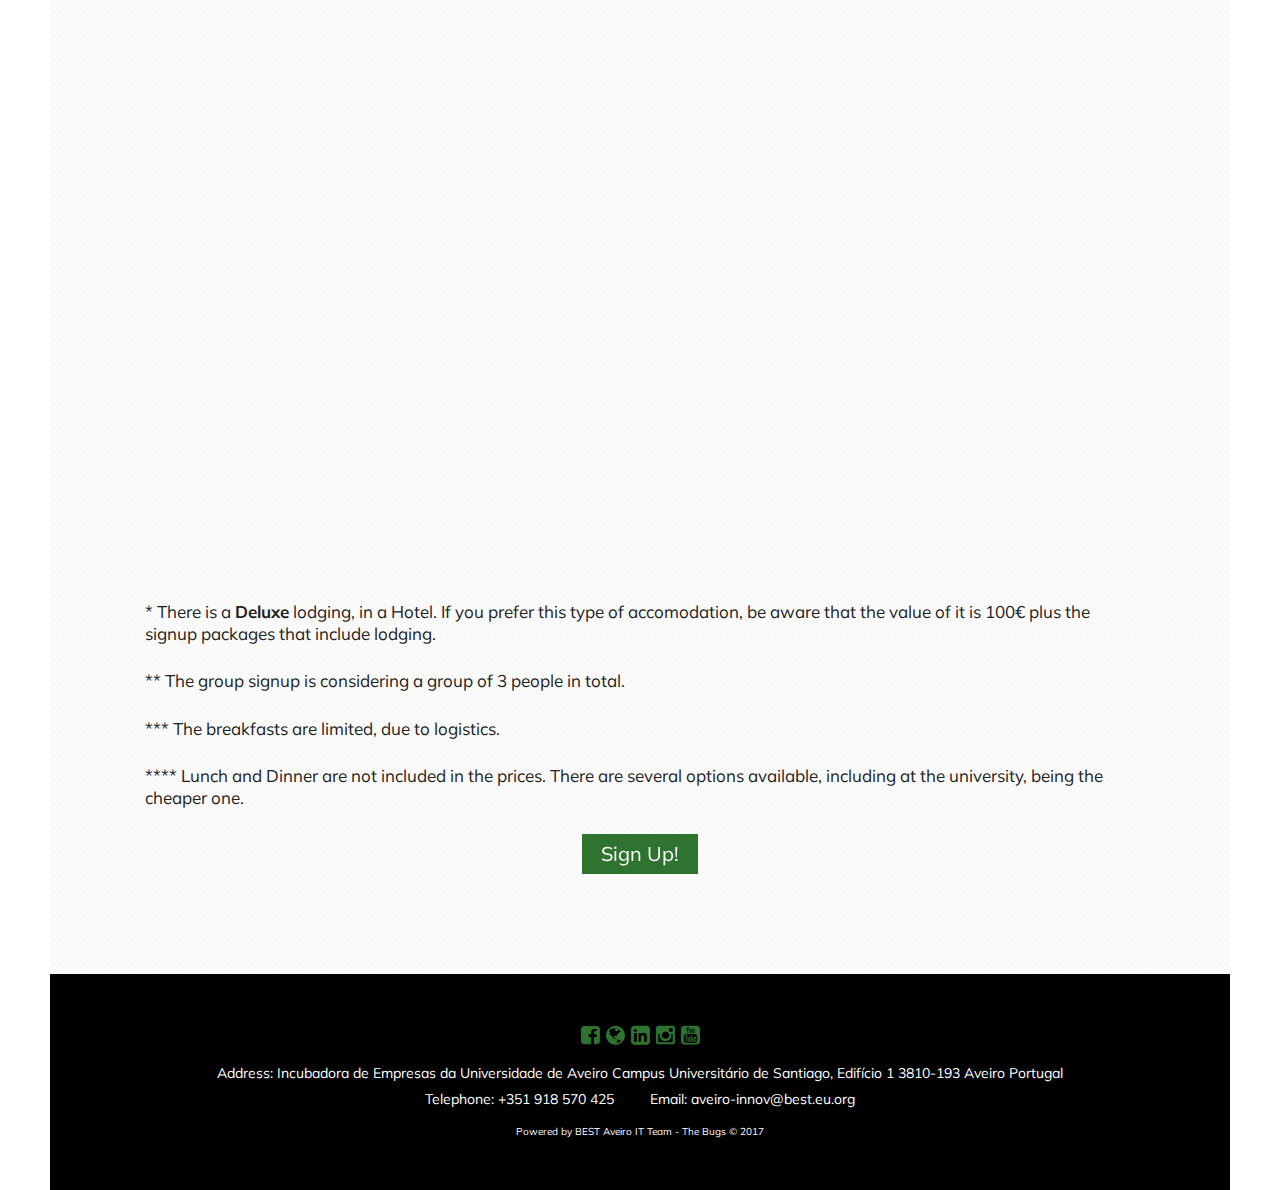
==== commit cbae8a33: "added AAUAv logo to Partners section" ====
--- a/index.html
+++ b/index.html
@@ -1057,11 +1057,12 @@
         </div>
     </div>
 
+    <!--Institutional-->
     <div class="section-content row pad-row-partnership-category text-center">
         <h3 class="caviar" style="color:#000000">Institutional</h3>
     </div>
 
-    <div class="row ">
+    <div class="row">
 
         <div class="col-lg-4 col-sm-6">
             <a href="https://www.ua.pt/" target="_blank" class="portfolio-box partnersPortfolioBox">
@@ -1078,6 +1079,7 @@
                 </div>
             </a>
         </div>
+
         <div class="col-lg-4 col-sm-6">
             <a href="http://www.asformacao.com/" target="_blank" class="portfolio-box partnersPortfolioBox">
                 <img src="img/partners/asformacao.PNG" class="img-responsive contactImages" alt="">
@@ -1093,6 +1095,7 @@
                 </div>
             </a>
         </div>
+
         <div class="col-lg-4 col-sm-6">
             <a href="https://www.indasa-abrasives.com/global/en/" target="_blank" class="portfolio-box partnersPortfolioBox">
                 <img src="img/partners/indasa.PNG" class="img-responsive contactImages" alt="">
@@ -1108,8 +1111,25 @@
                 </div>
             </a>
         </div>
-    </div>
-
+
+        <div class="col-lg-4 col-lg-offset-4 col-sm-6 margin-more-lg">
+            <a href="https://http://www.aauav.pt/" target="_blank" class="portfolio-box partnersPortfolioBox">
+                <img src="img/partners/logoAAUAv-04.png" class="img-responsive contactImages" alt="">
+                <div class="portfolio-box-caption">
+                    <div class="portfolio-box-caption-content">
+                        <!--<div class="project-category text-faded">-->
+                            <!--Institution of Education-->
+                        <!--</div>-->
+                        <div class="project-name">
+                            AAUAv
+                        </div>
+                    </div>
+                </div>
+            </a>
+        </div>
+    </div>
+
+    <!--Promotional-->
     <div class="section-content row pad-row-partnership-category text-center">
         <h3 class="caviar" style="color:#000000">Promotional</h3>
     </div>
--- a/css/custom.css
+++ b/css/custom.css
@@ -165,6 +165,16 @@
     margin-bottom: 50px;
 }
 
+/*1200px é a partir do qual se torna lg*/
+@media (min-width: 1200px)
+{
+    .margin-more-lg
+    {
+        margin-top: 70px;
+        margin-bottom: 70px;
+    }
+}
+
 .margin-more
 {
     margin-top: 70px;
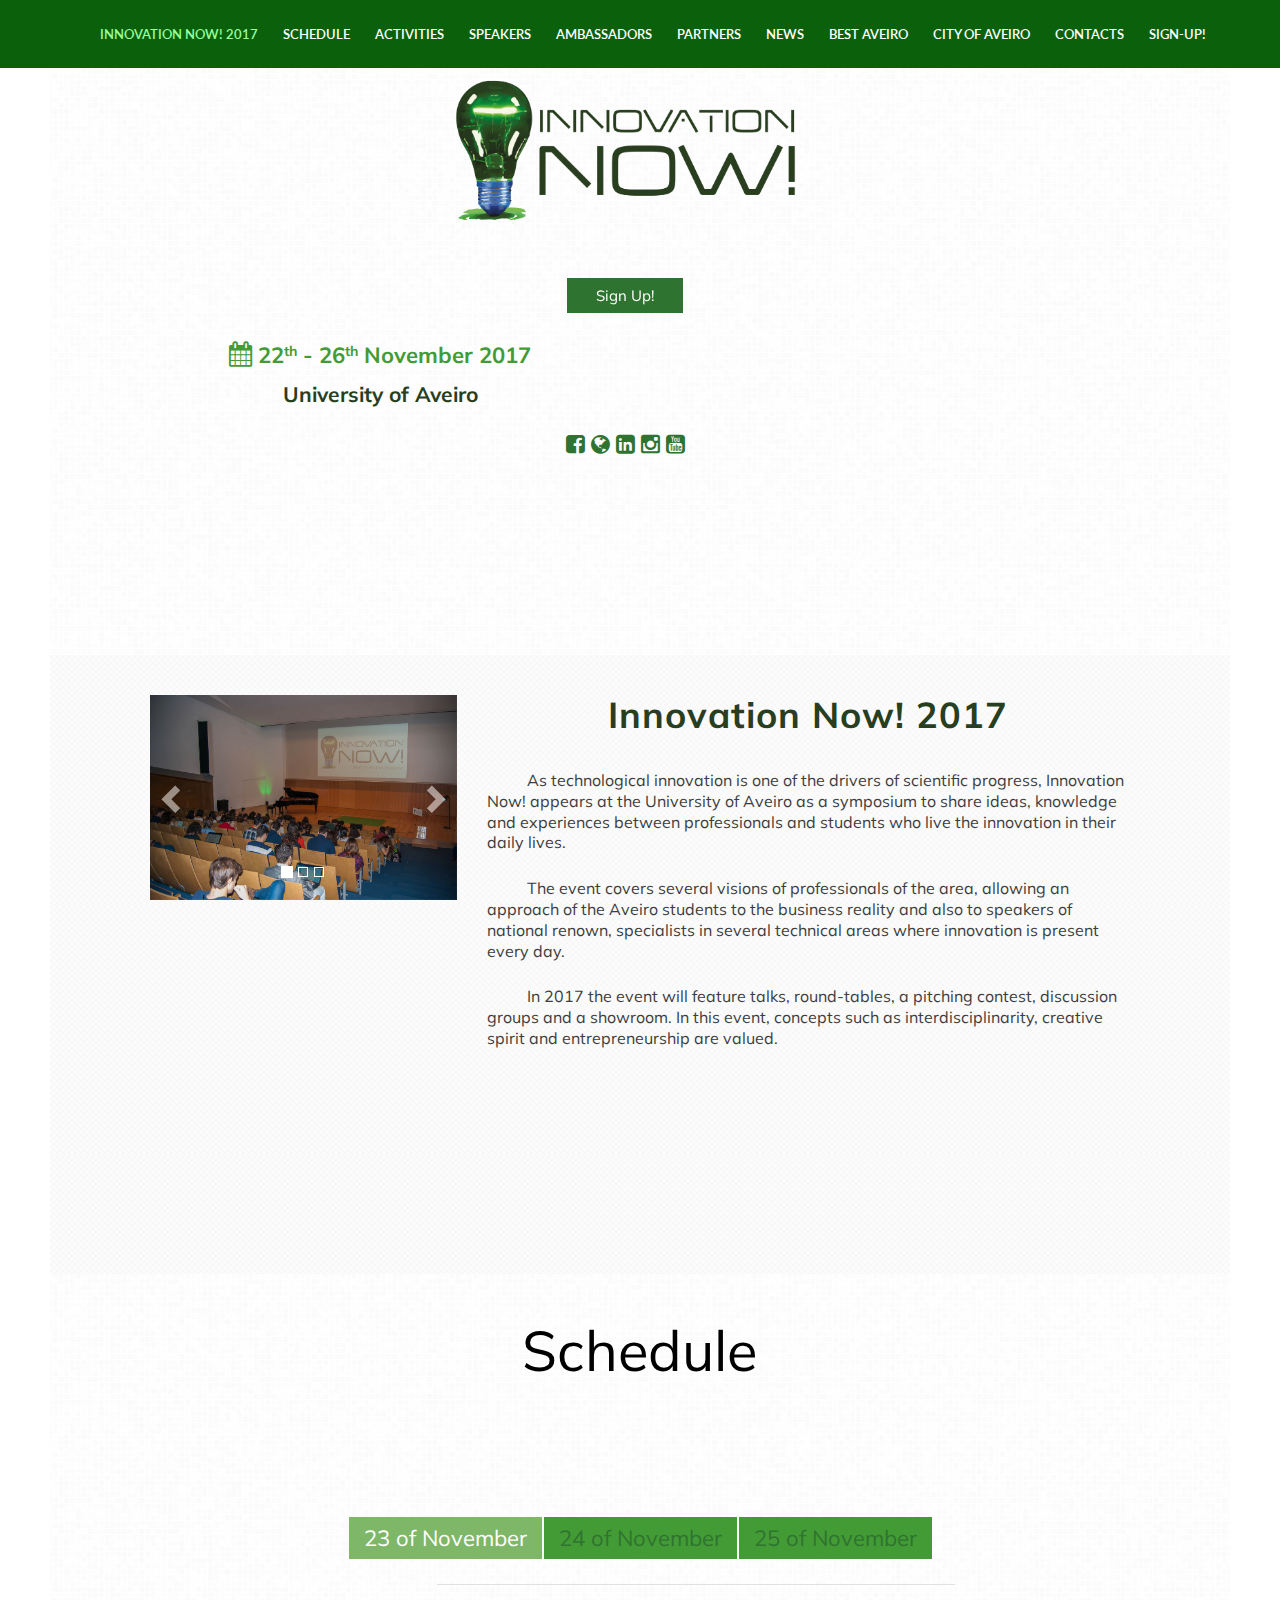
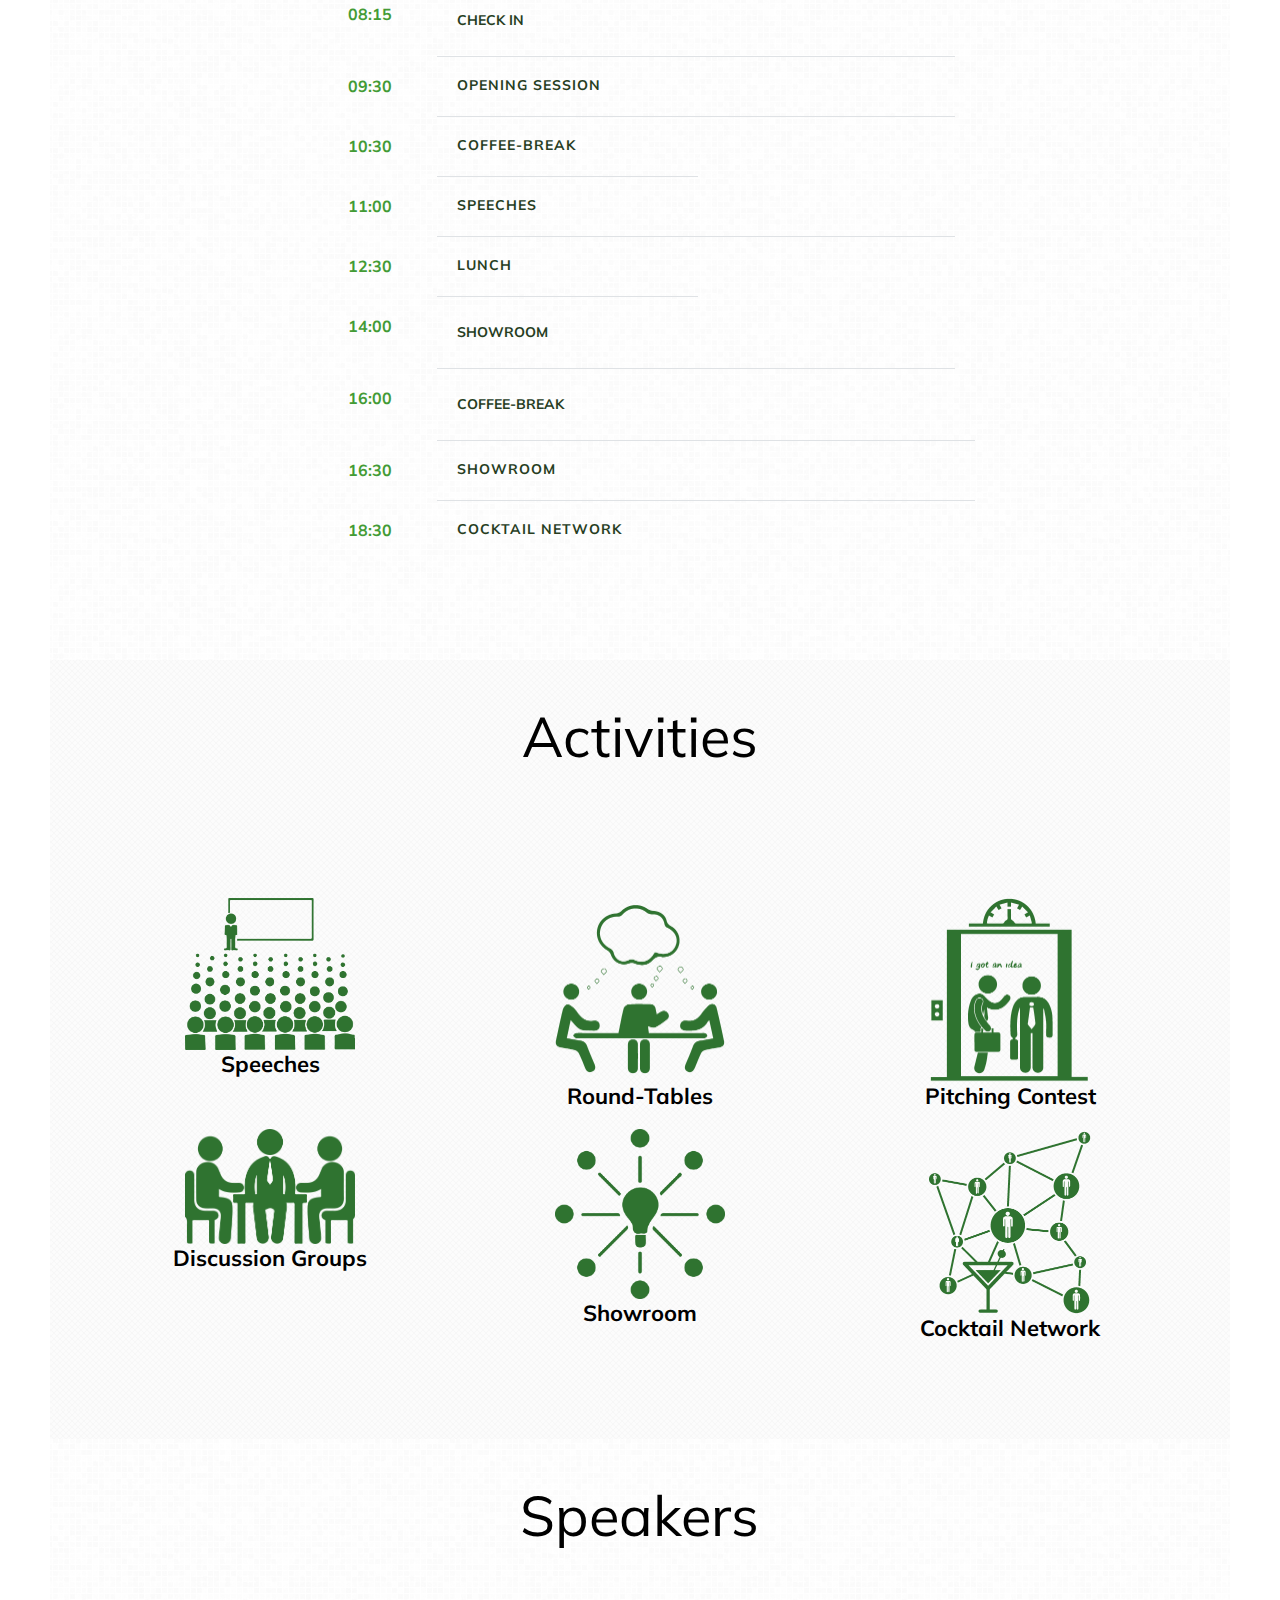
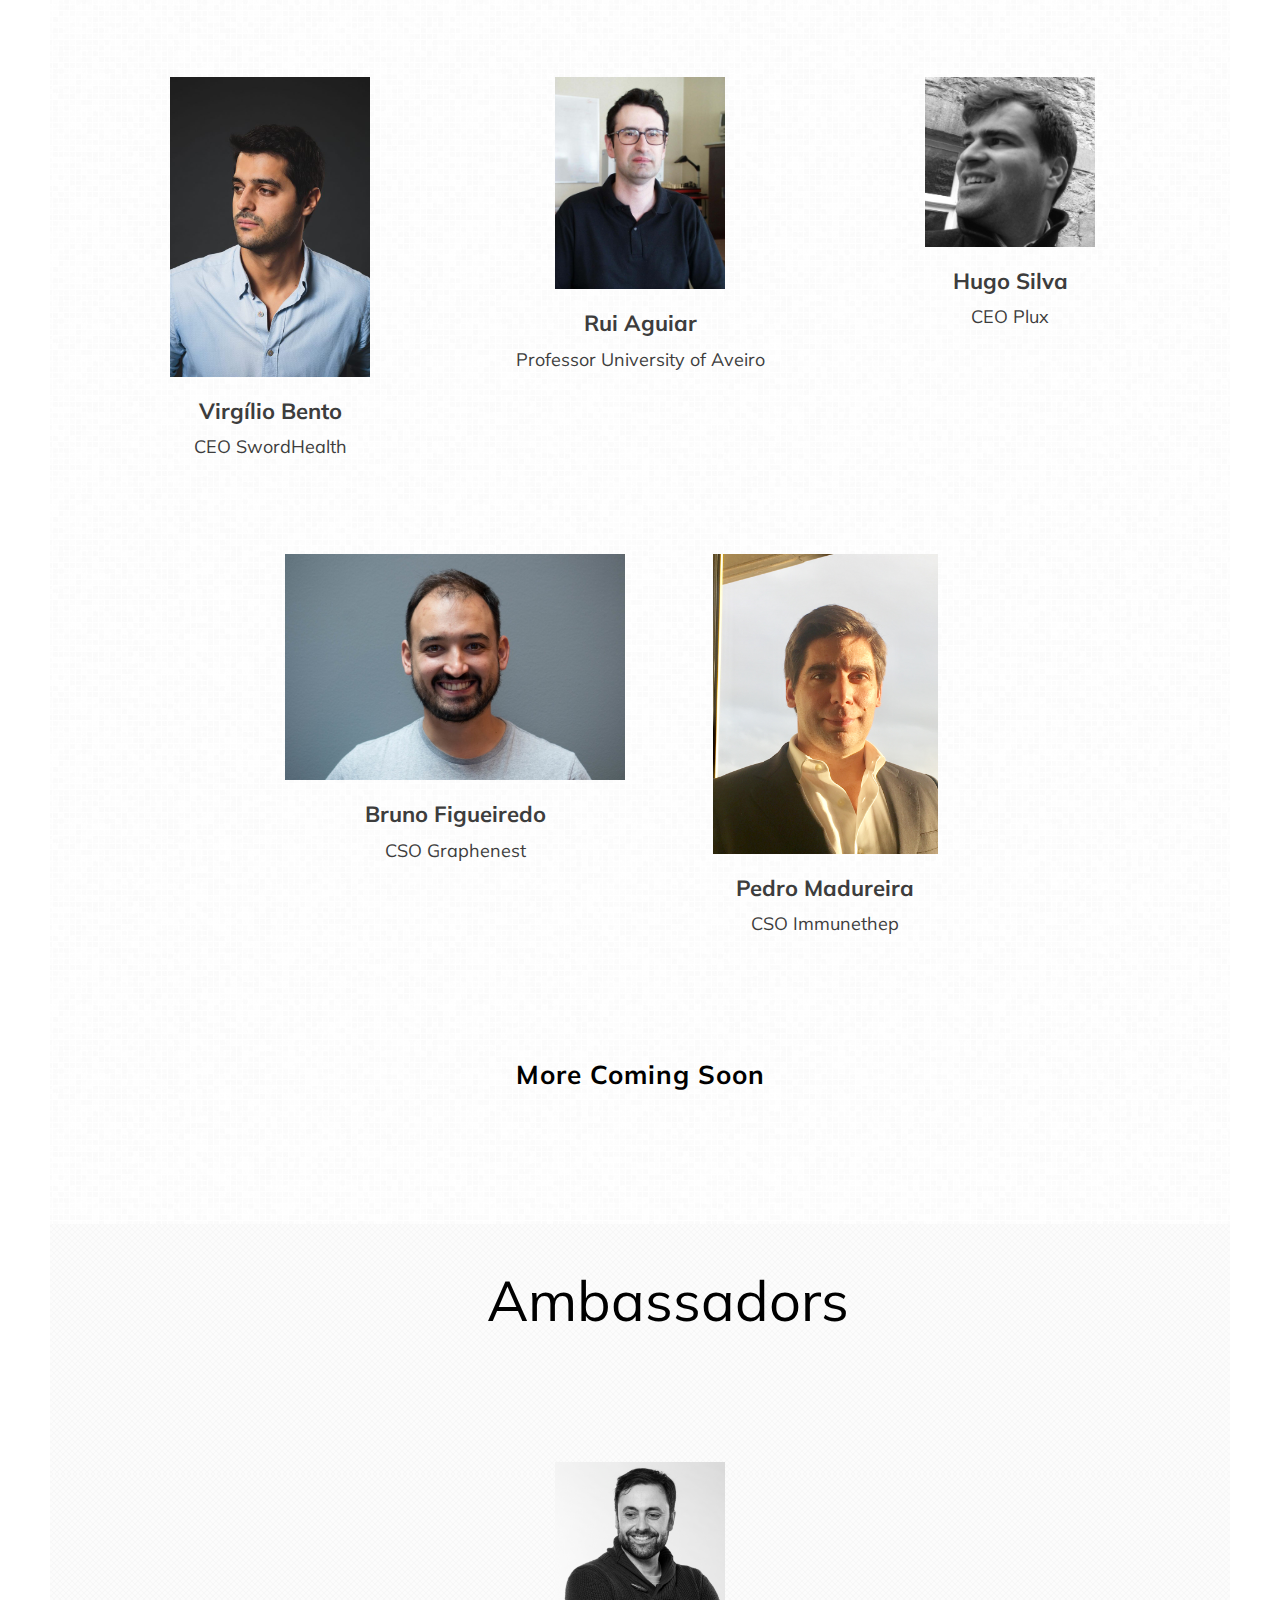
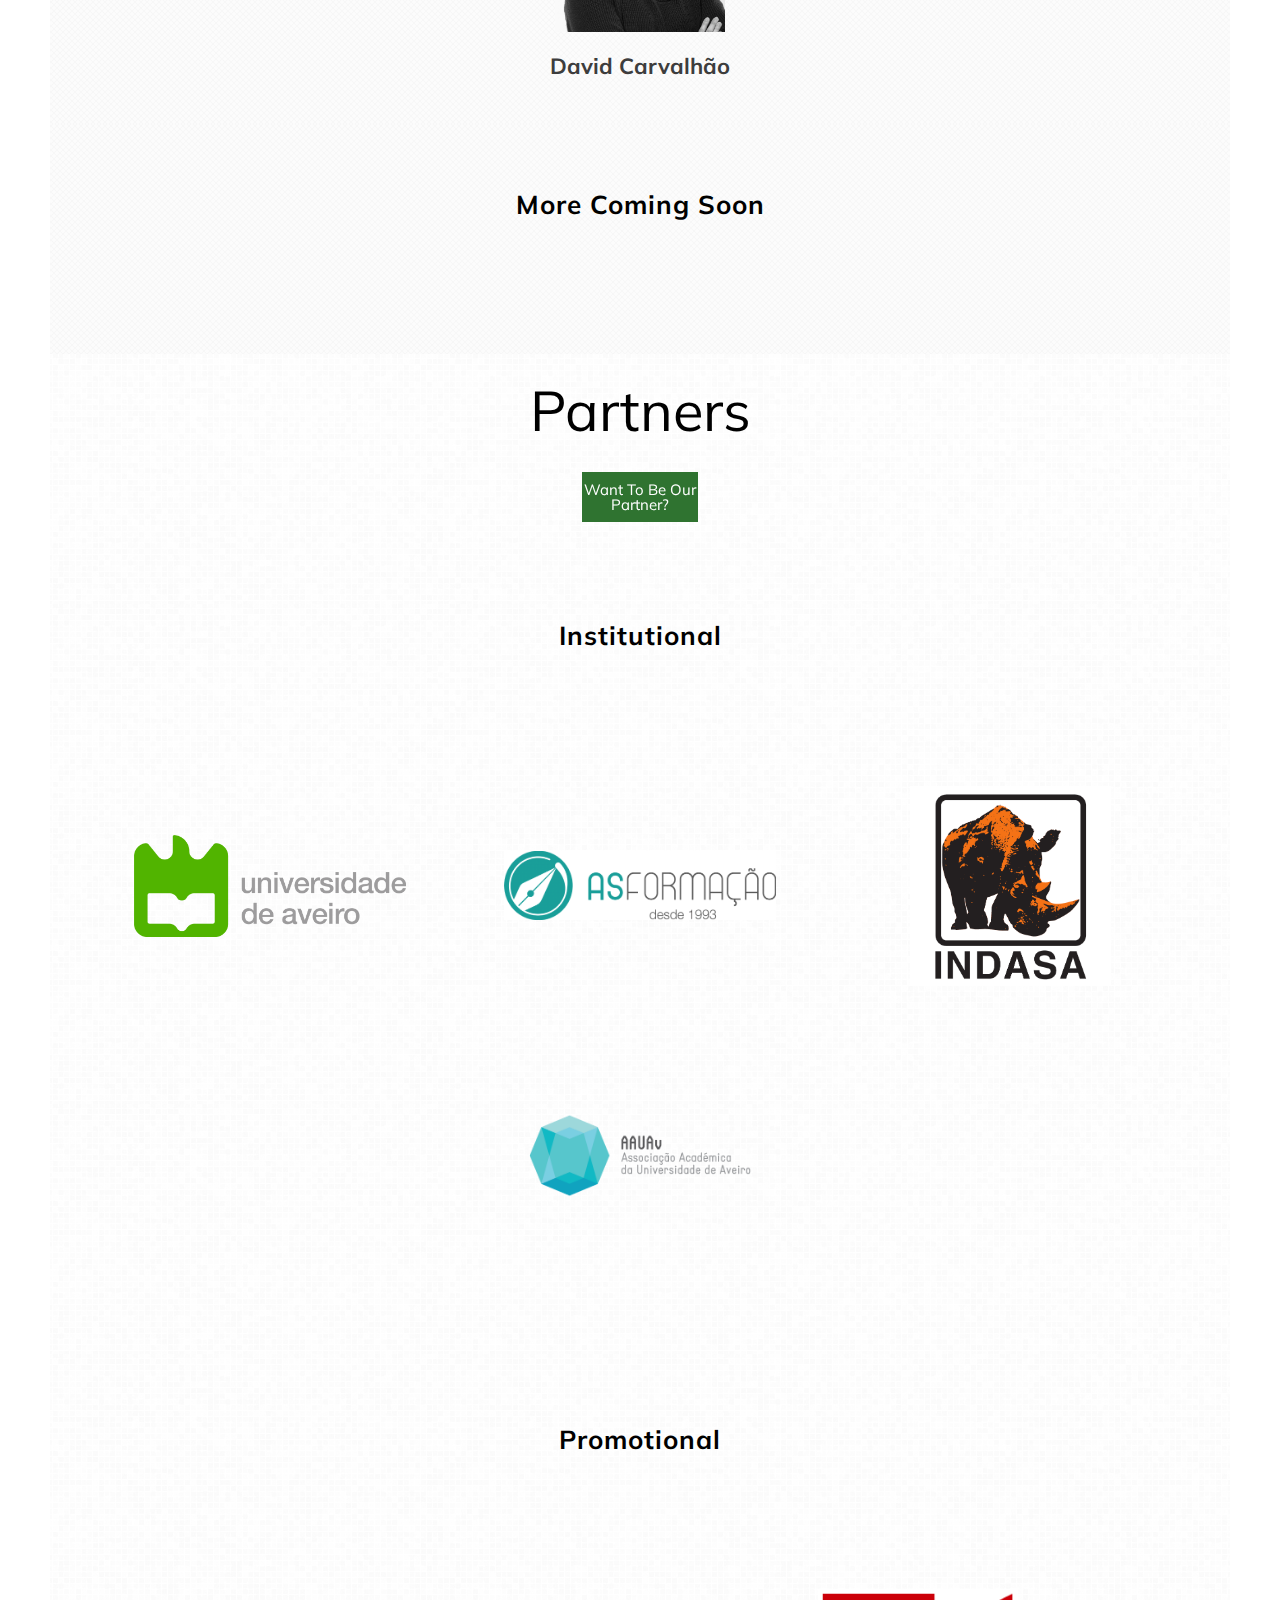
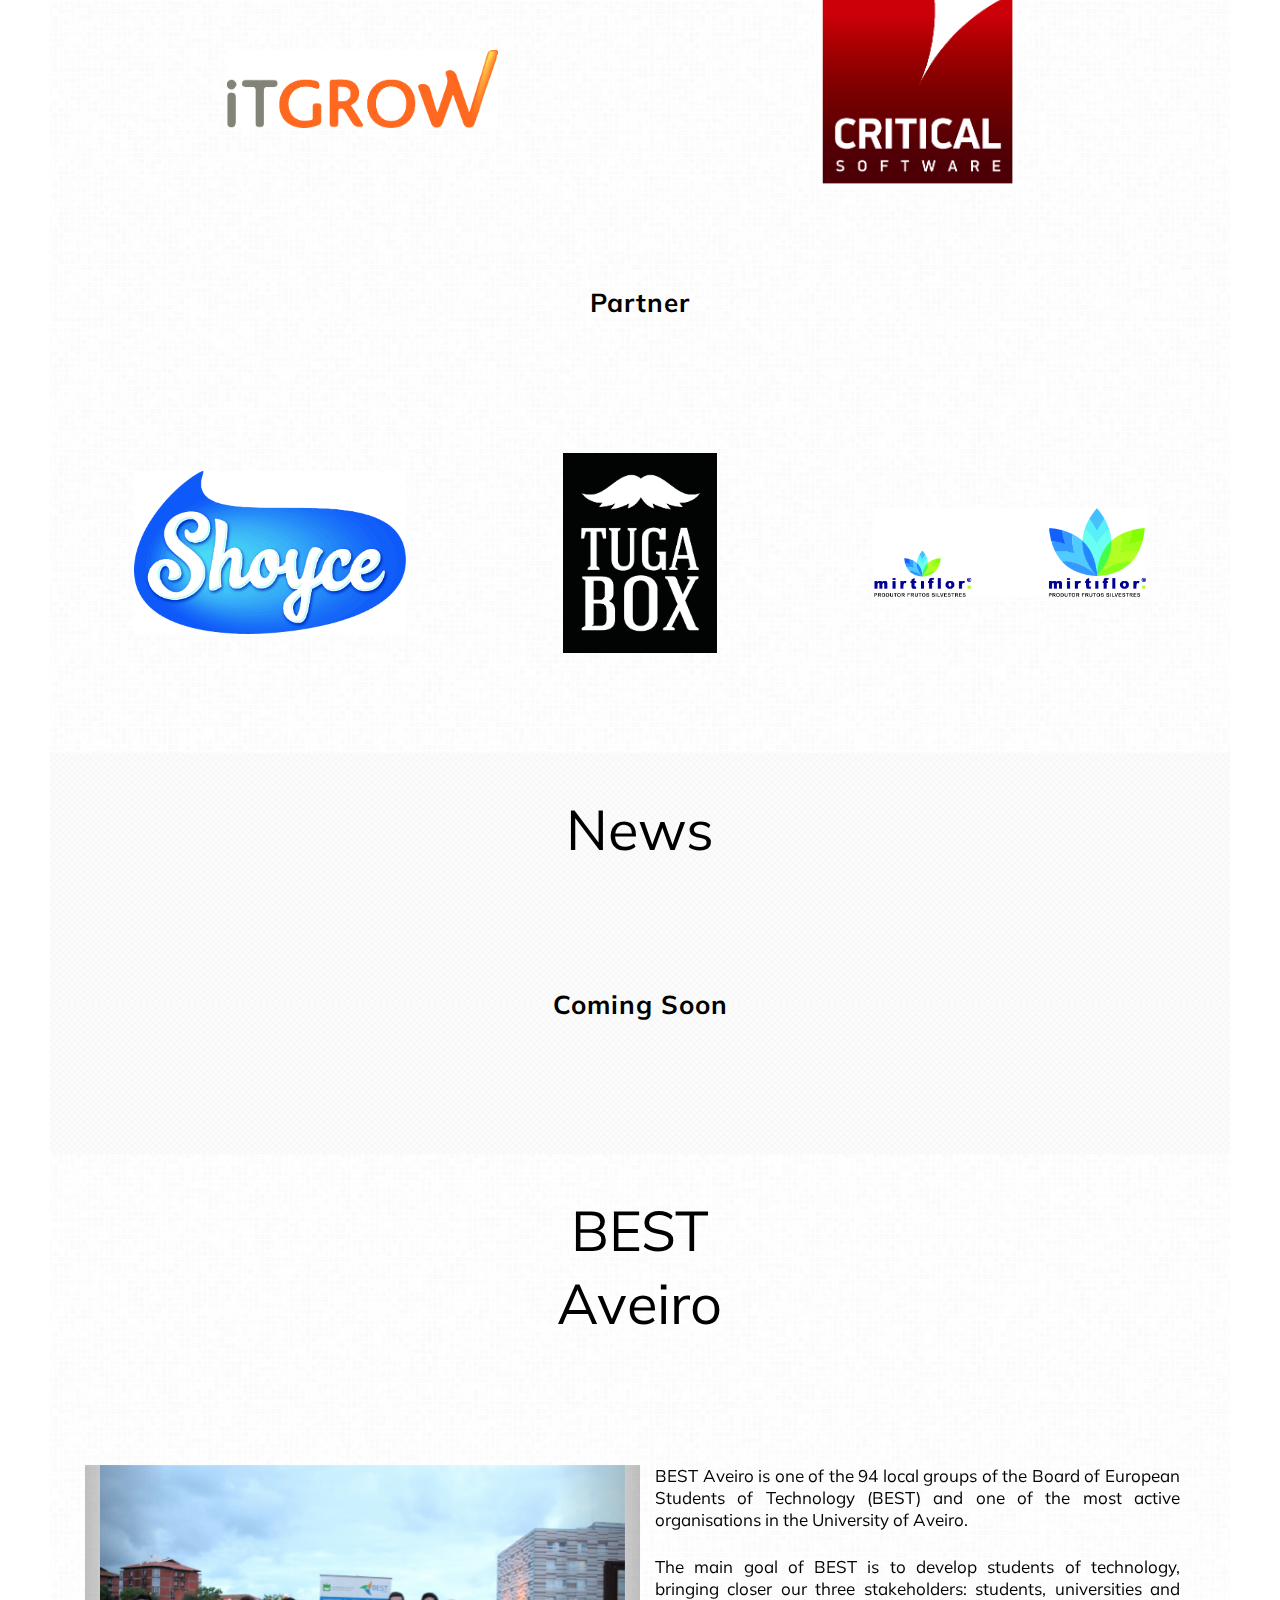
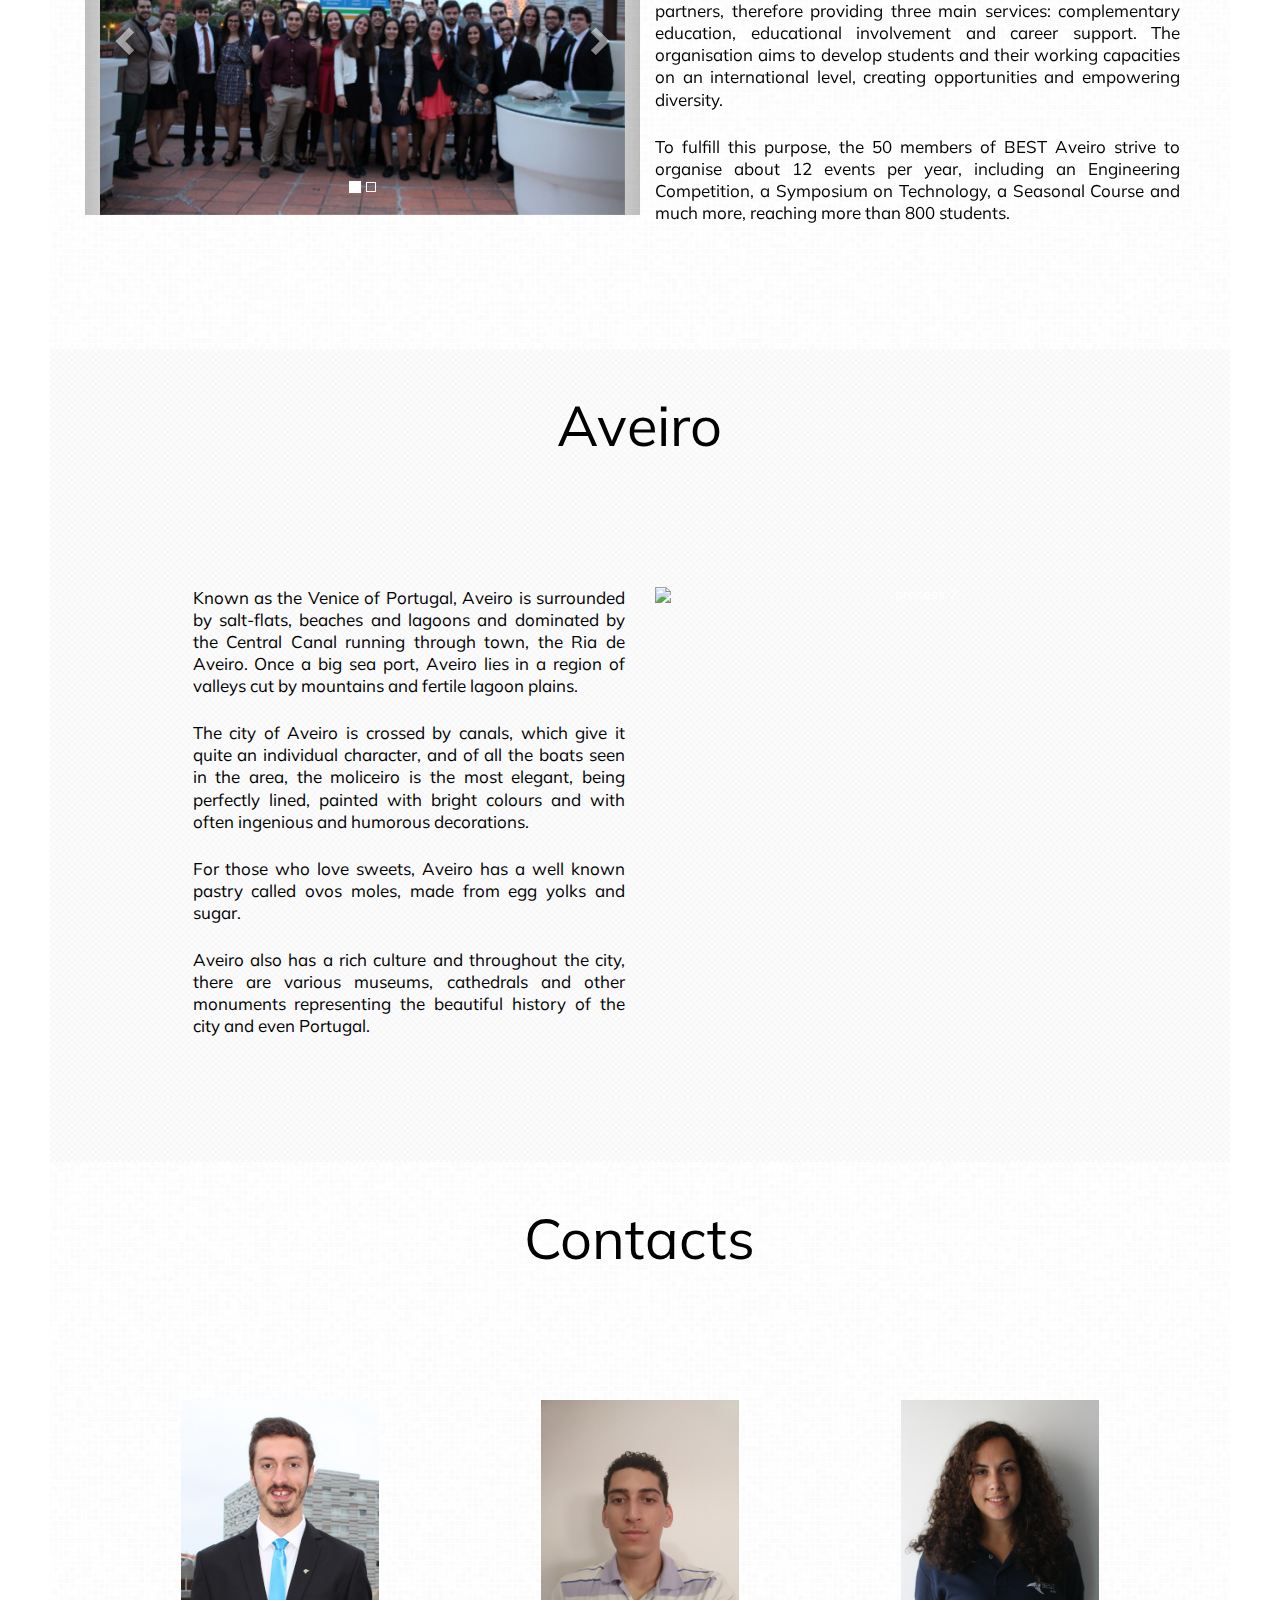
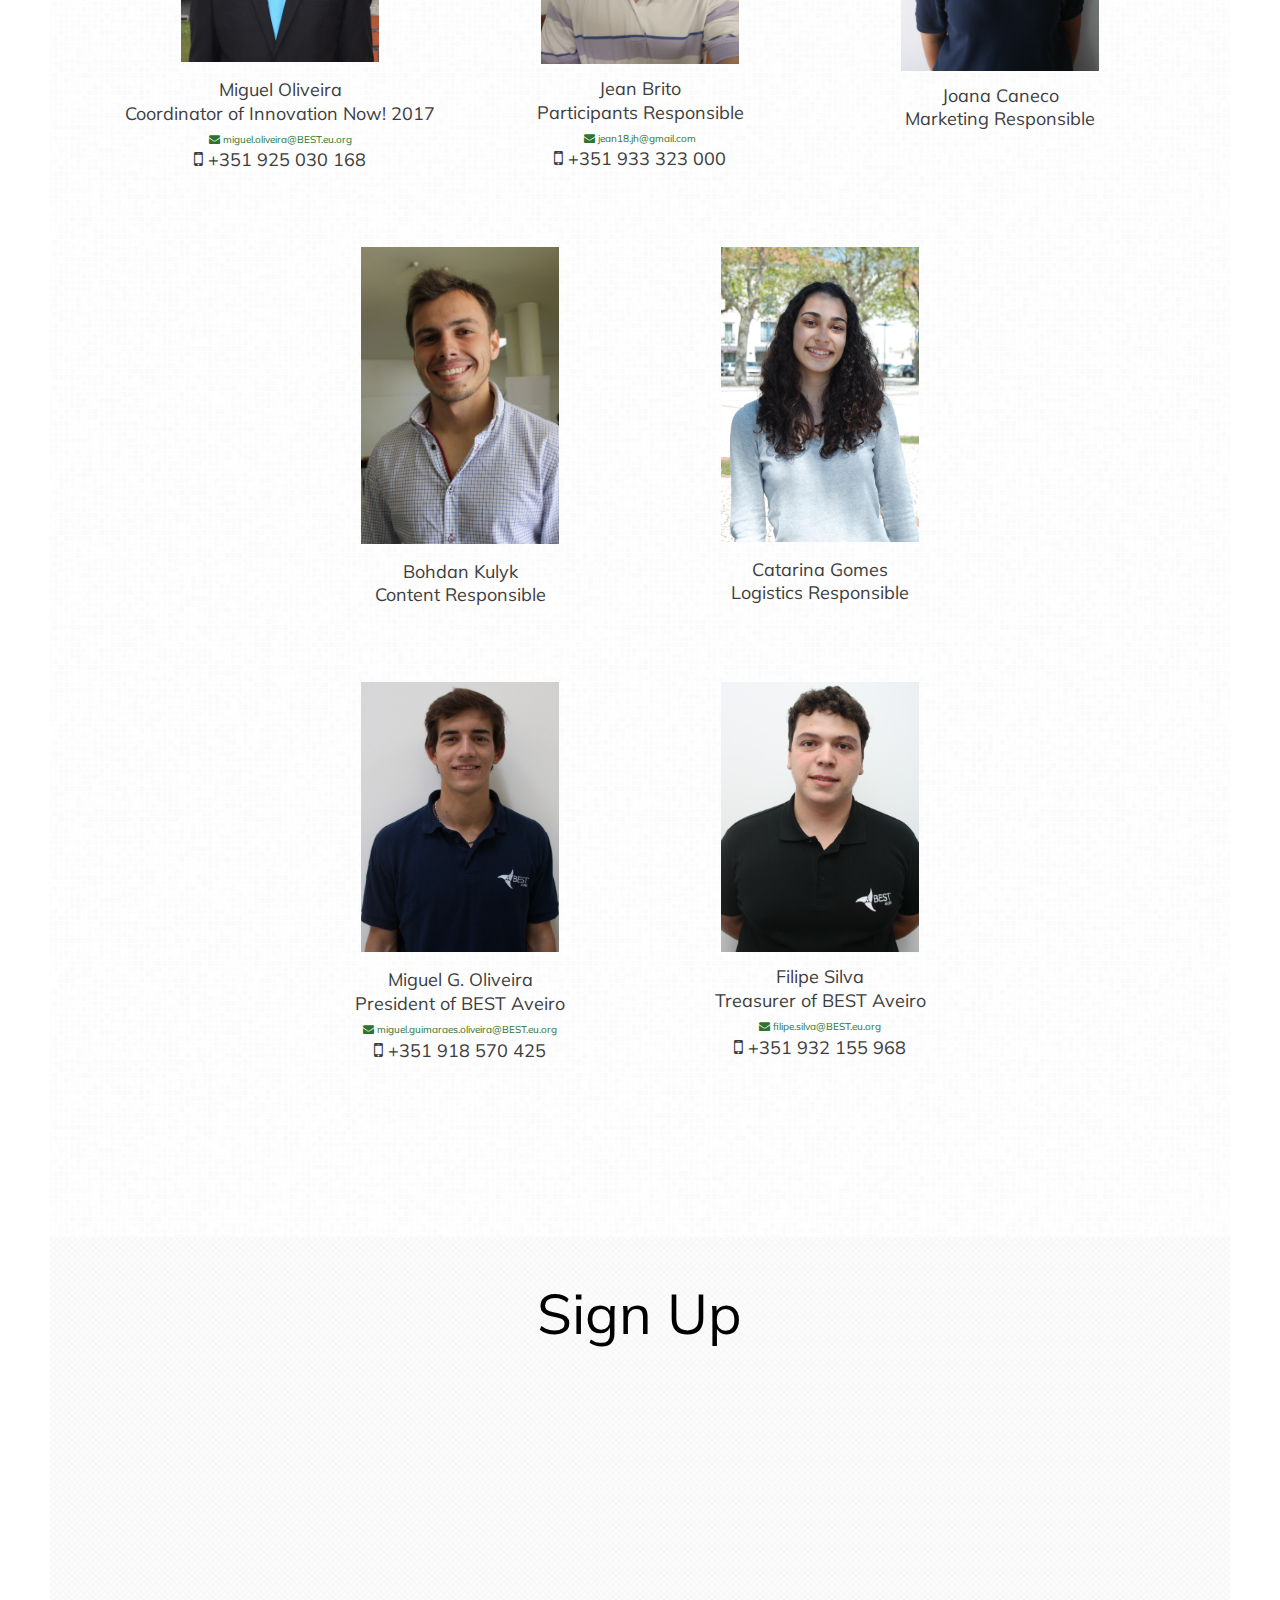
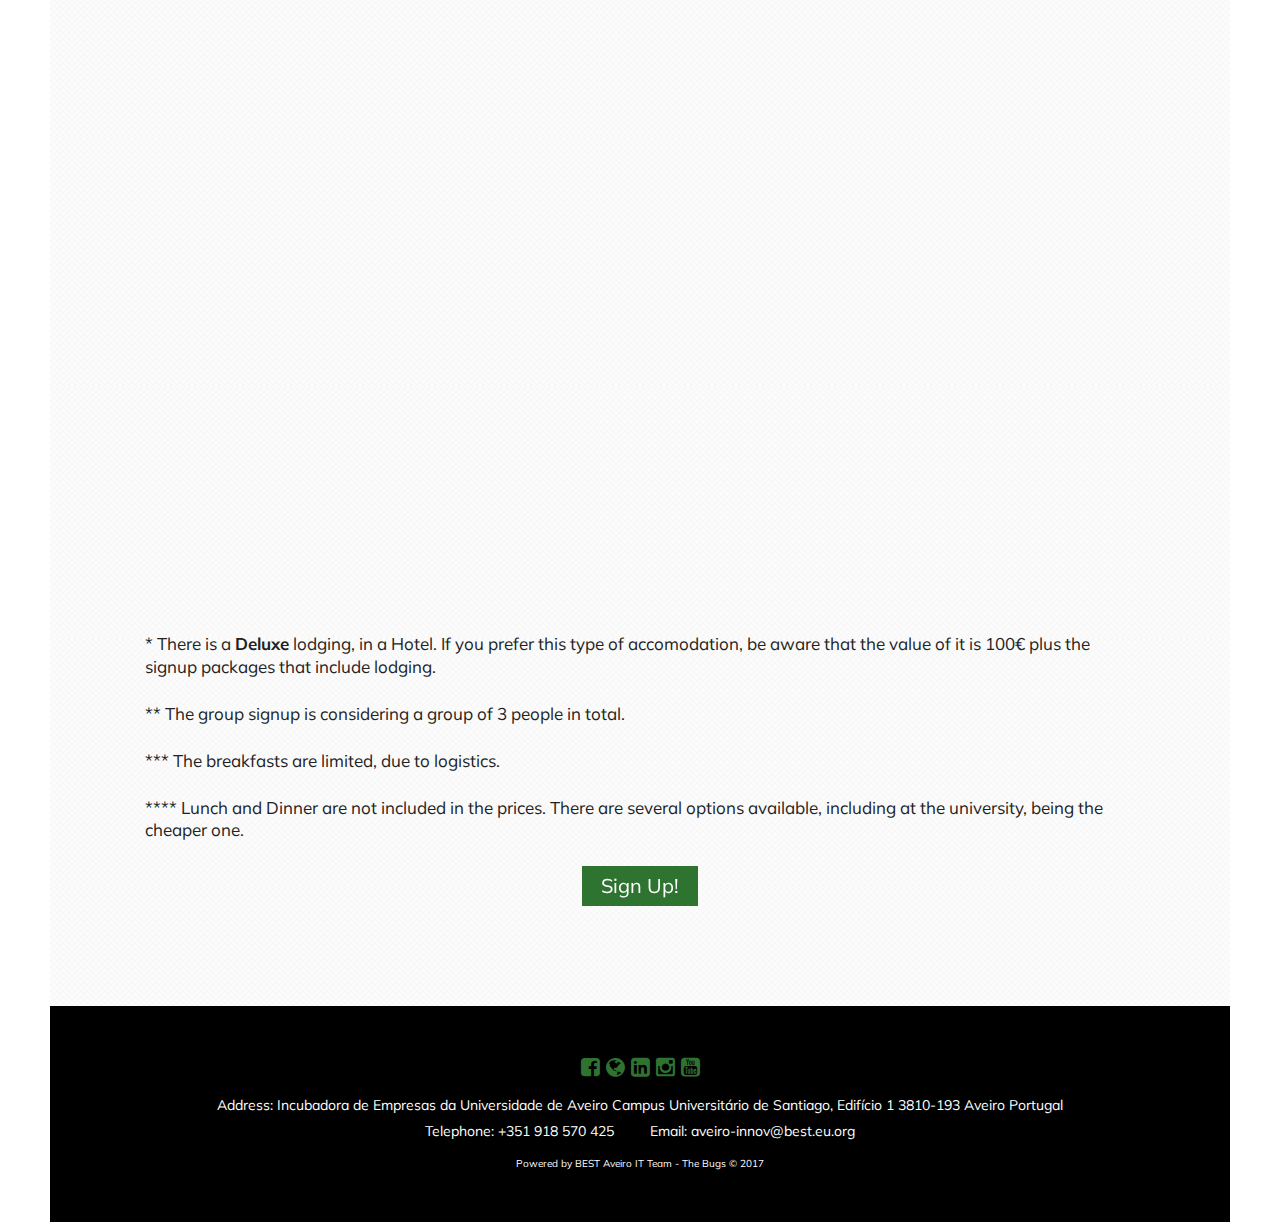
==== commit d8393188: "discount text in signup" ====
--- a/index.html
+++ b/index.html
@@ -1113,7 +1113,7 @@
         </div>
 
         <div class="col-lg-4 col-lg-offset-4 col-sm-6 margin-more-lg">
-            <a href="https://http://www.aauav.pt/" target="_blank" class="portfolio-box partnersPortfolioBox">
+            <a href="http://www.aauav.pt/" target="_blank" class="portfolio-box partnersPortfolioBox">
                 <img src="img/partners/logoAAUAv-04.png" class="img-responsive contactImages" alt="">
                 <div class="portfolio-box-caption">
                     <div class="portfolio-box-caption-content">
@@ -1468,6 +1468,7 @@
                         </div>
                         <div class="panel-body text-center">
                             <p style="color:#222" class="lead"><strong>55€</strong></p>
+                            <p class="discount">Discount!</p>
                         </div>
                         <ul class="list-group text-center">
                             <li class="list-group-item">Sessions</li>
--- a/css/style.css
+++ b/css/style.css
@@ -756,6 +756,13 @@
 .prices .panel-body .lead {
 	margin: 0;
 	font-size: 48px;
+}
+.prices .panel-body .discount {
+	margin: 0;
+	padding:0;
+	font-size: 40px;
+	color:#912e1c;
+	font-weight:bold;
 }
 .prices .panel-footer {
 	padding: 25px 15px;
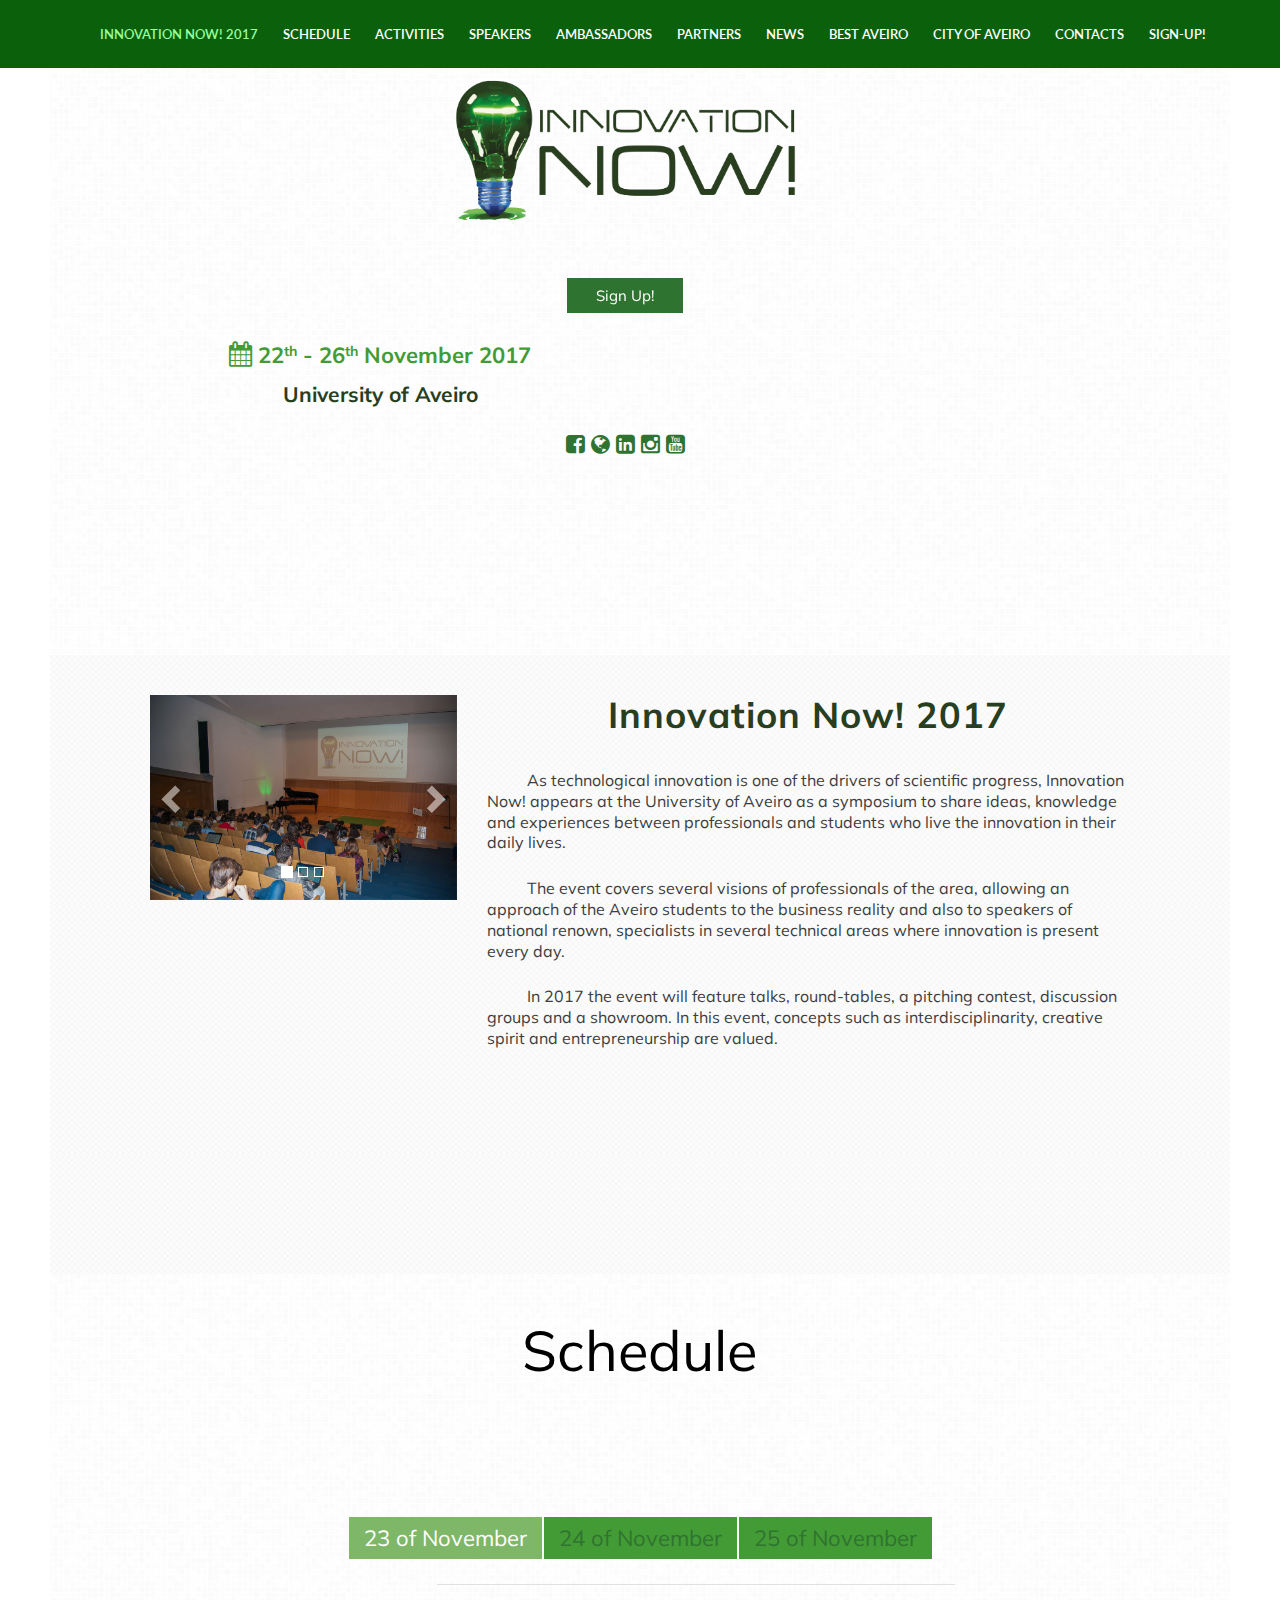
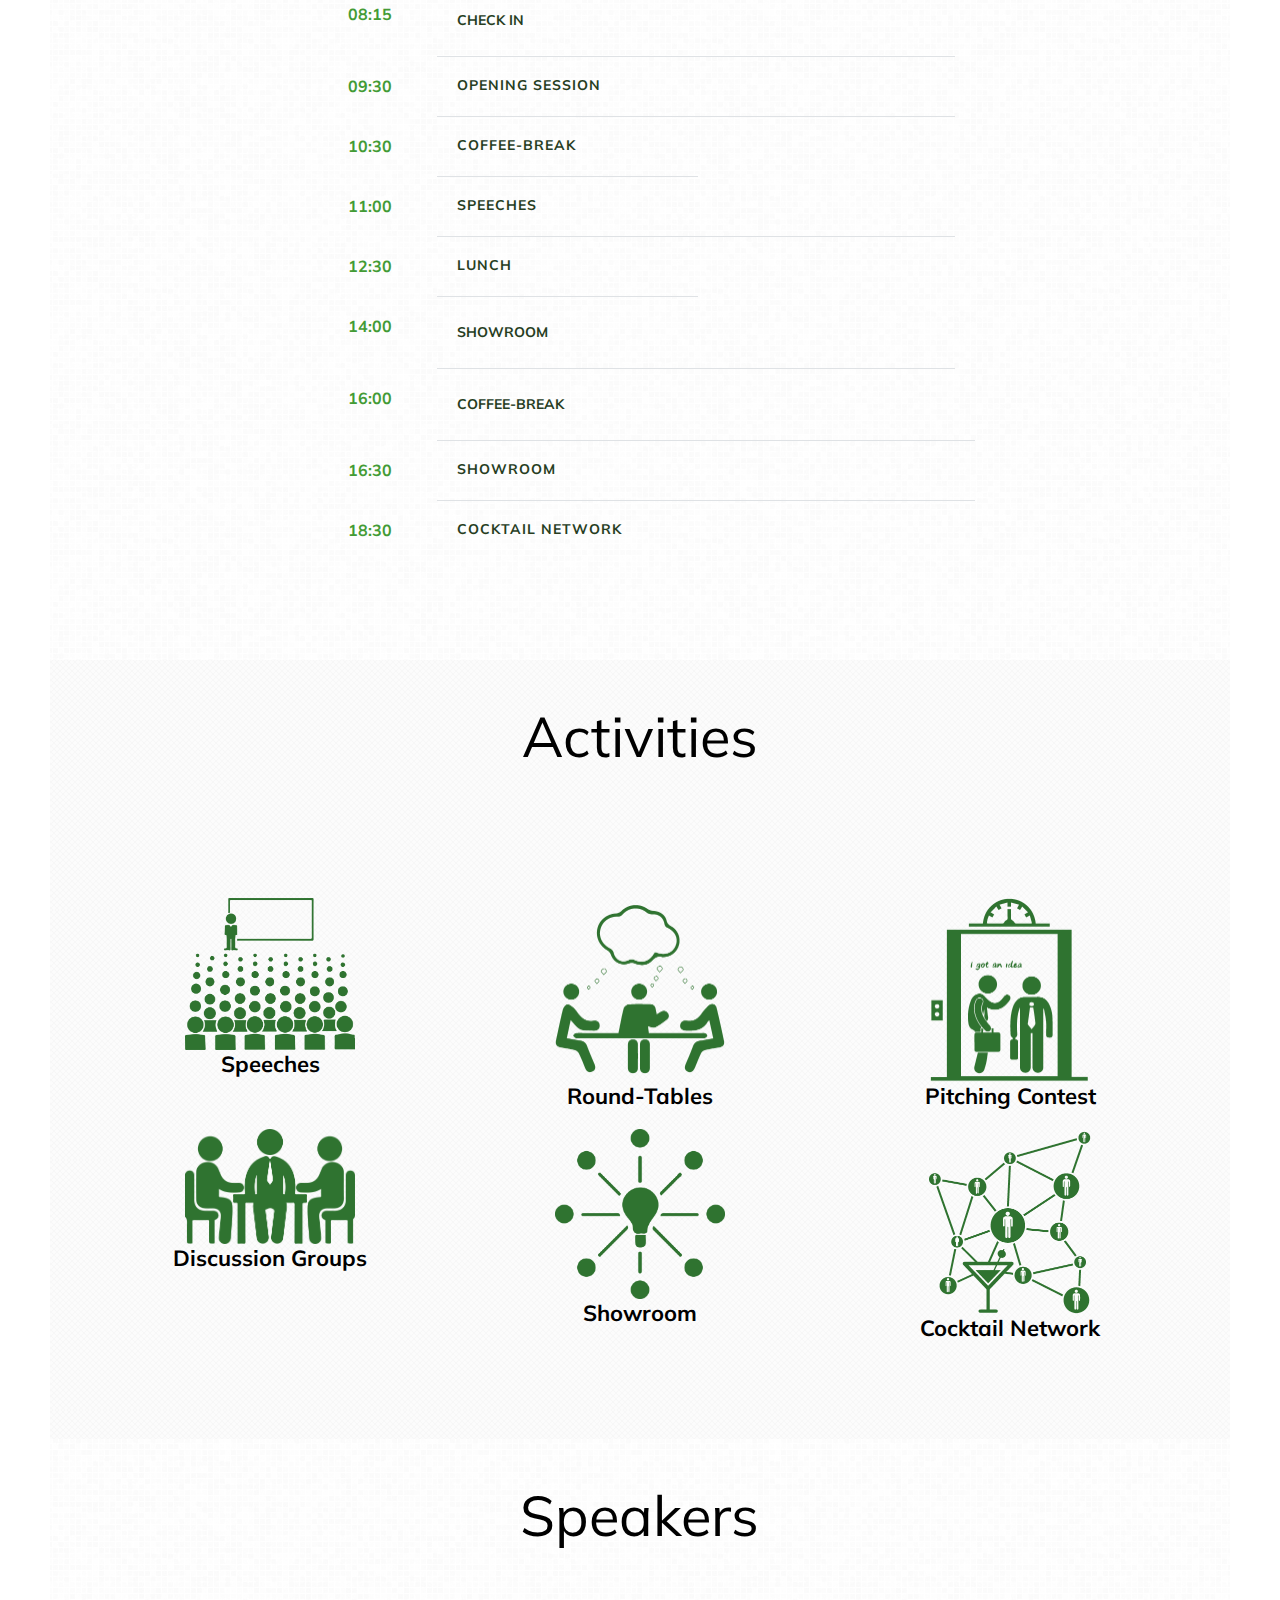
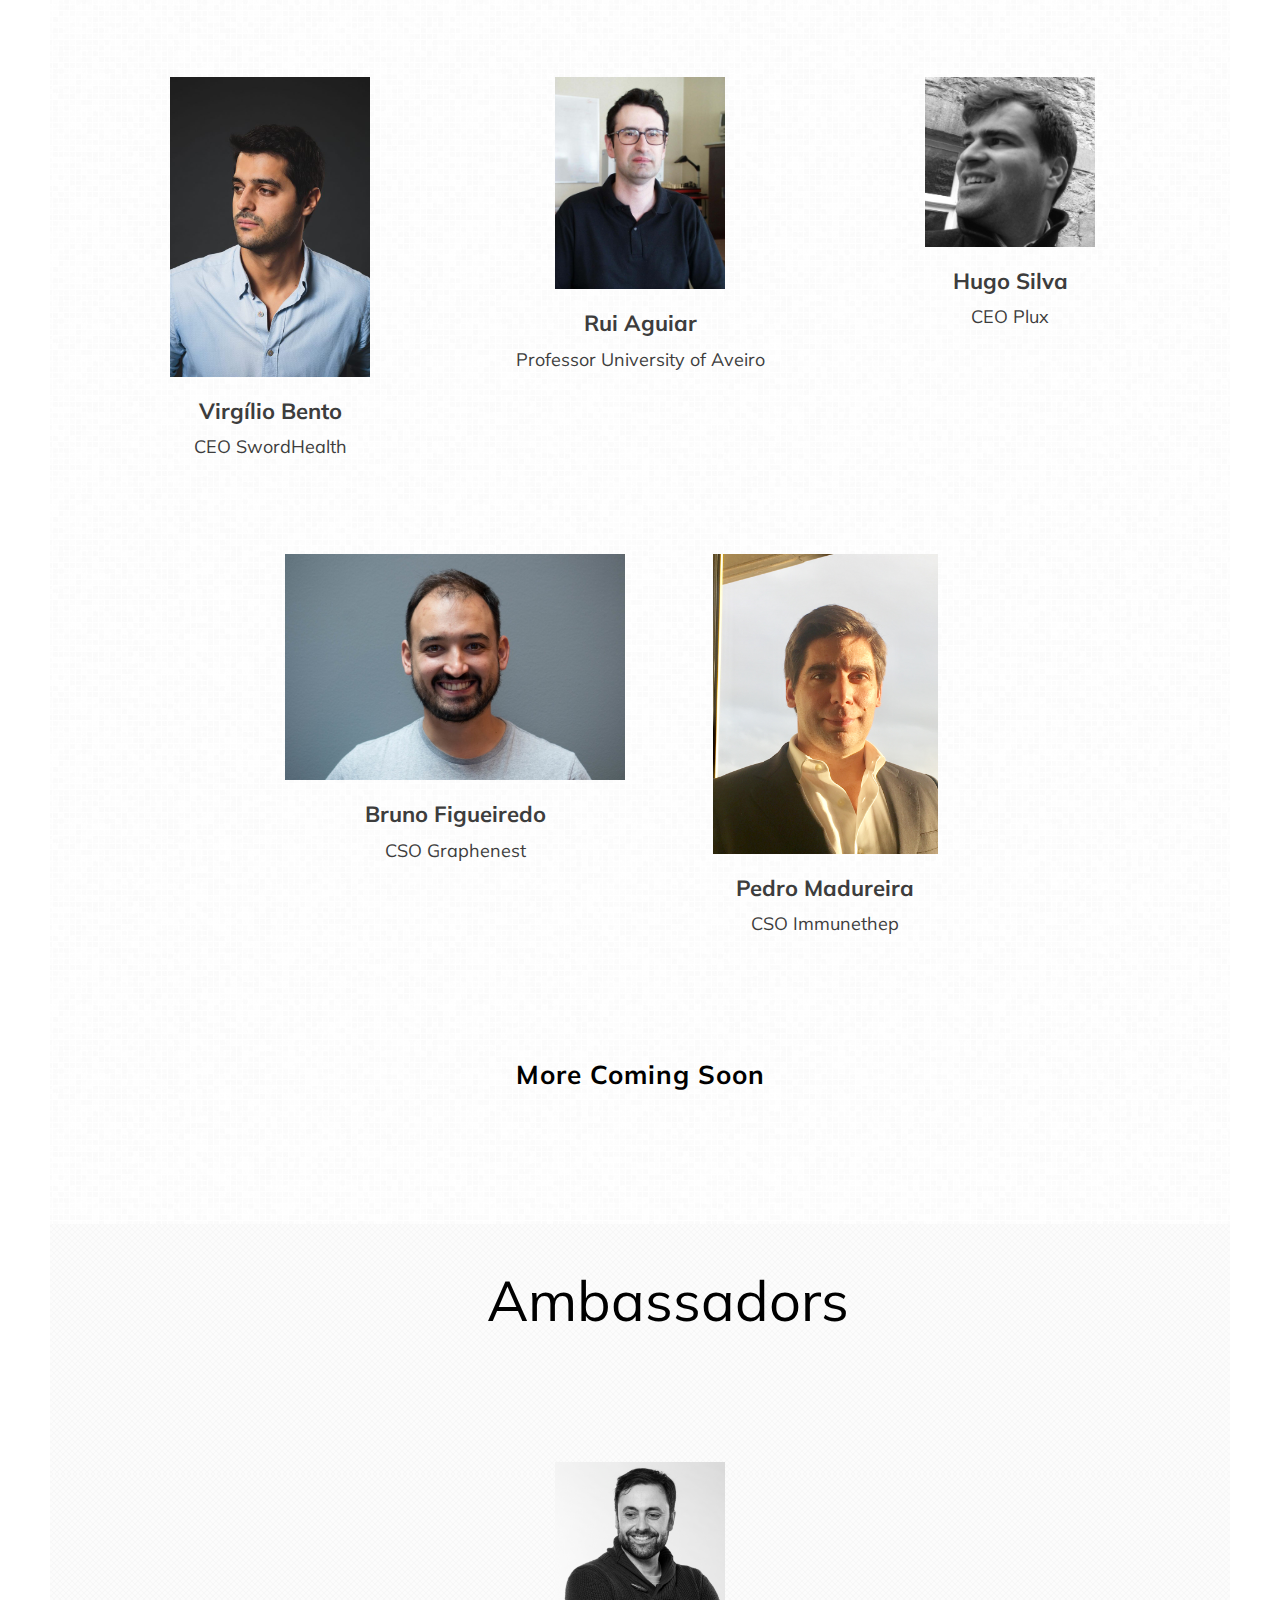
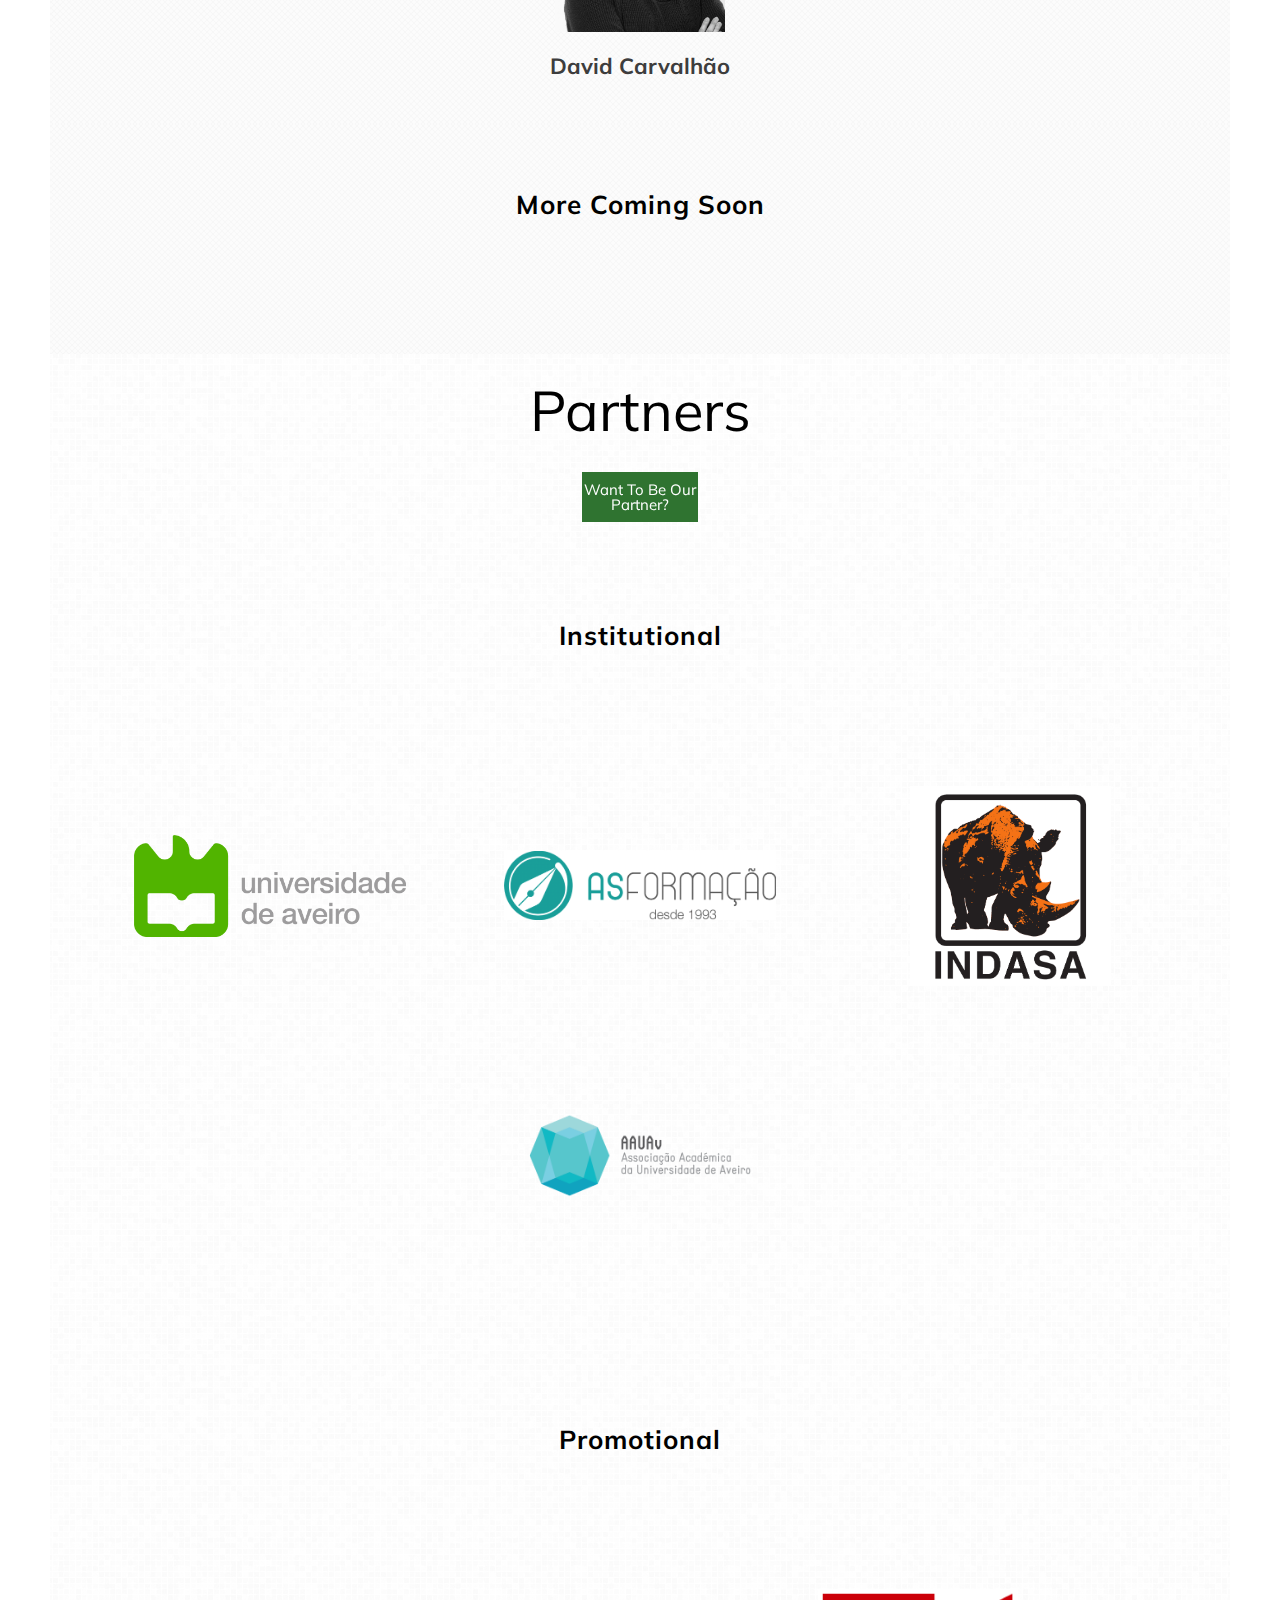
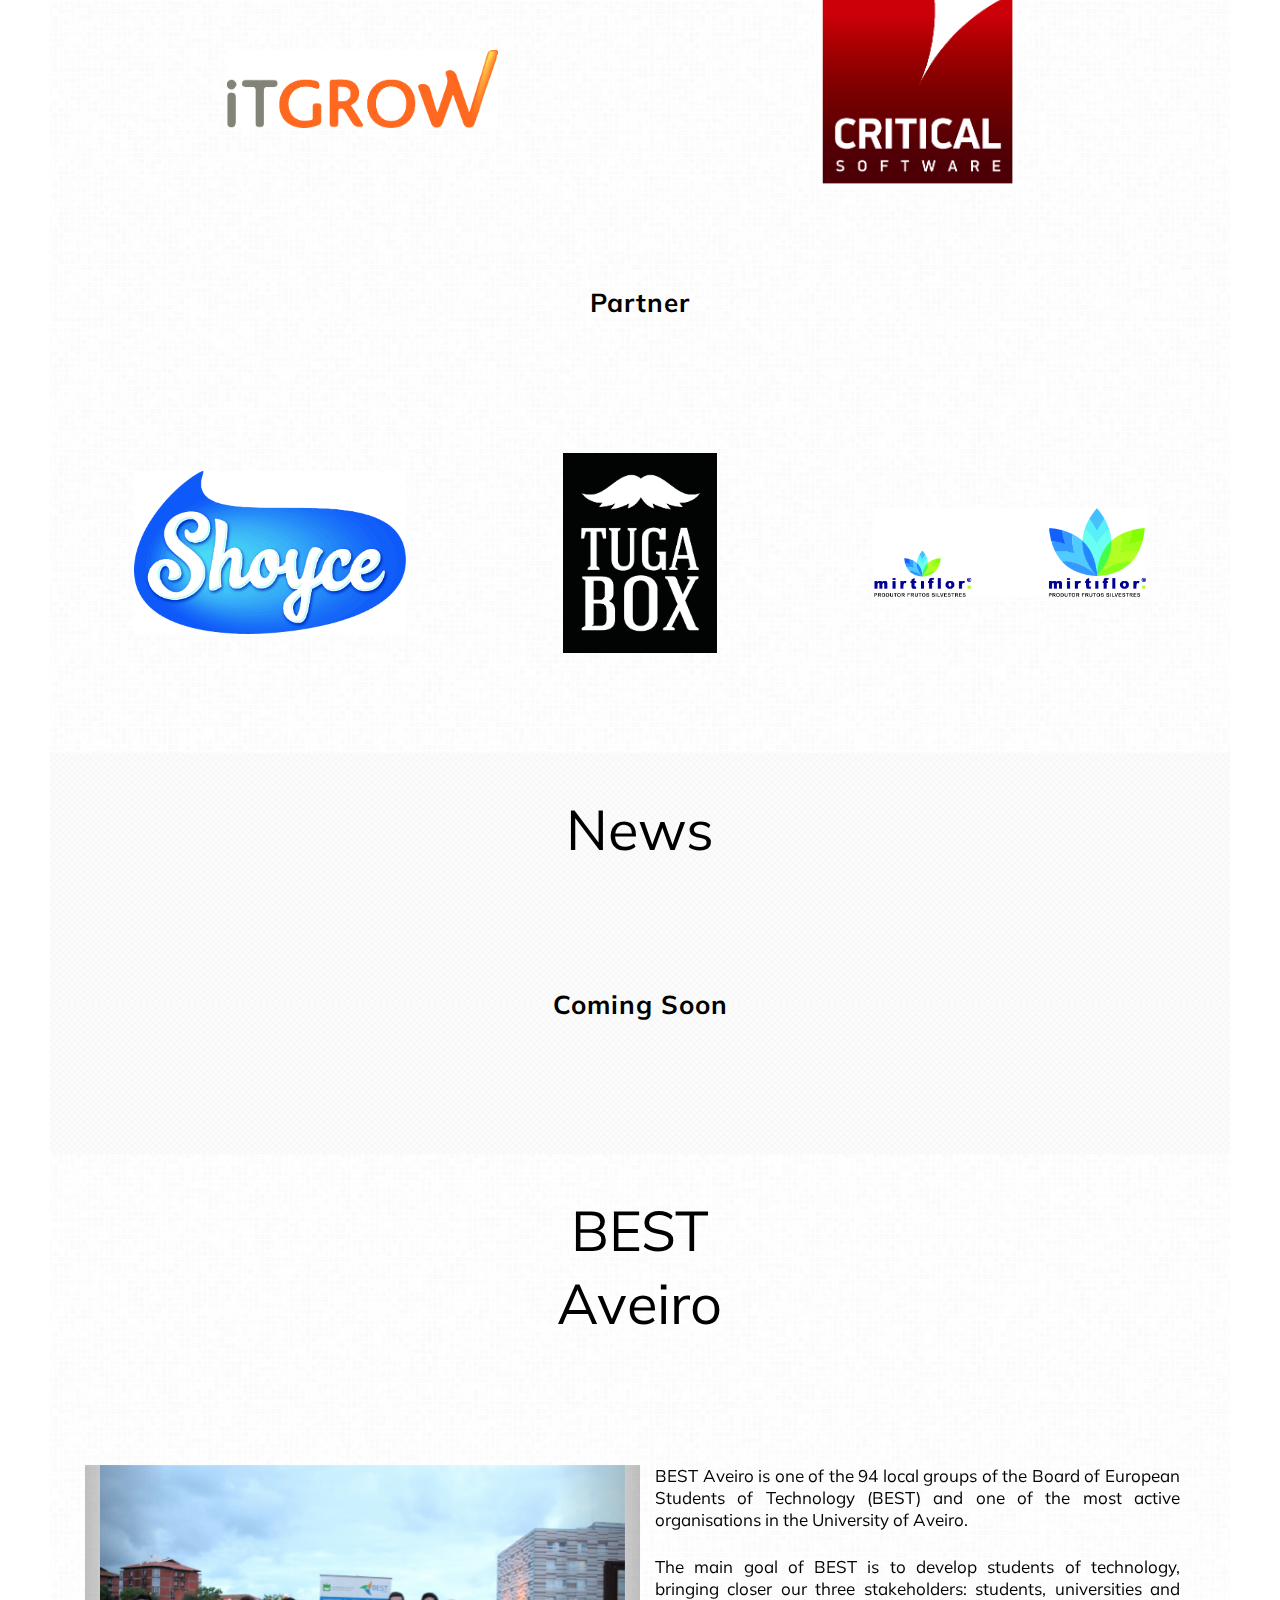
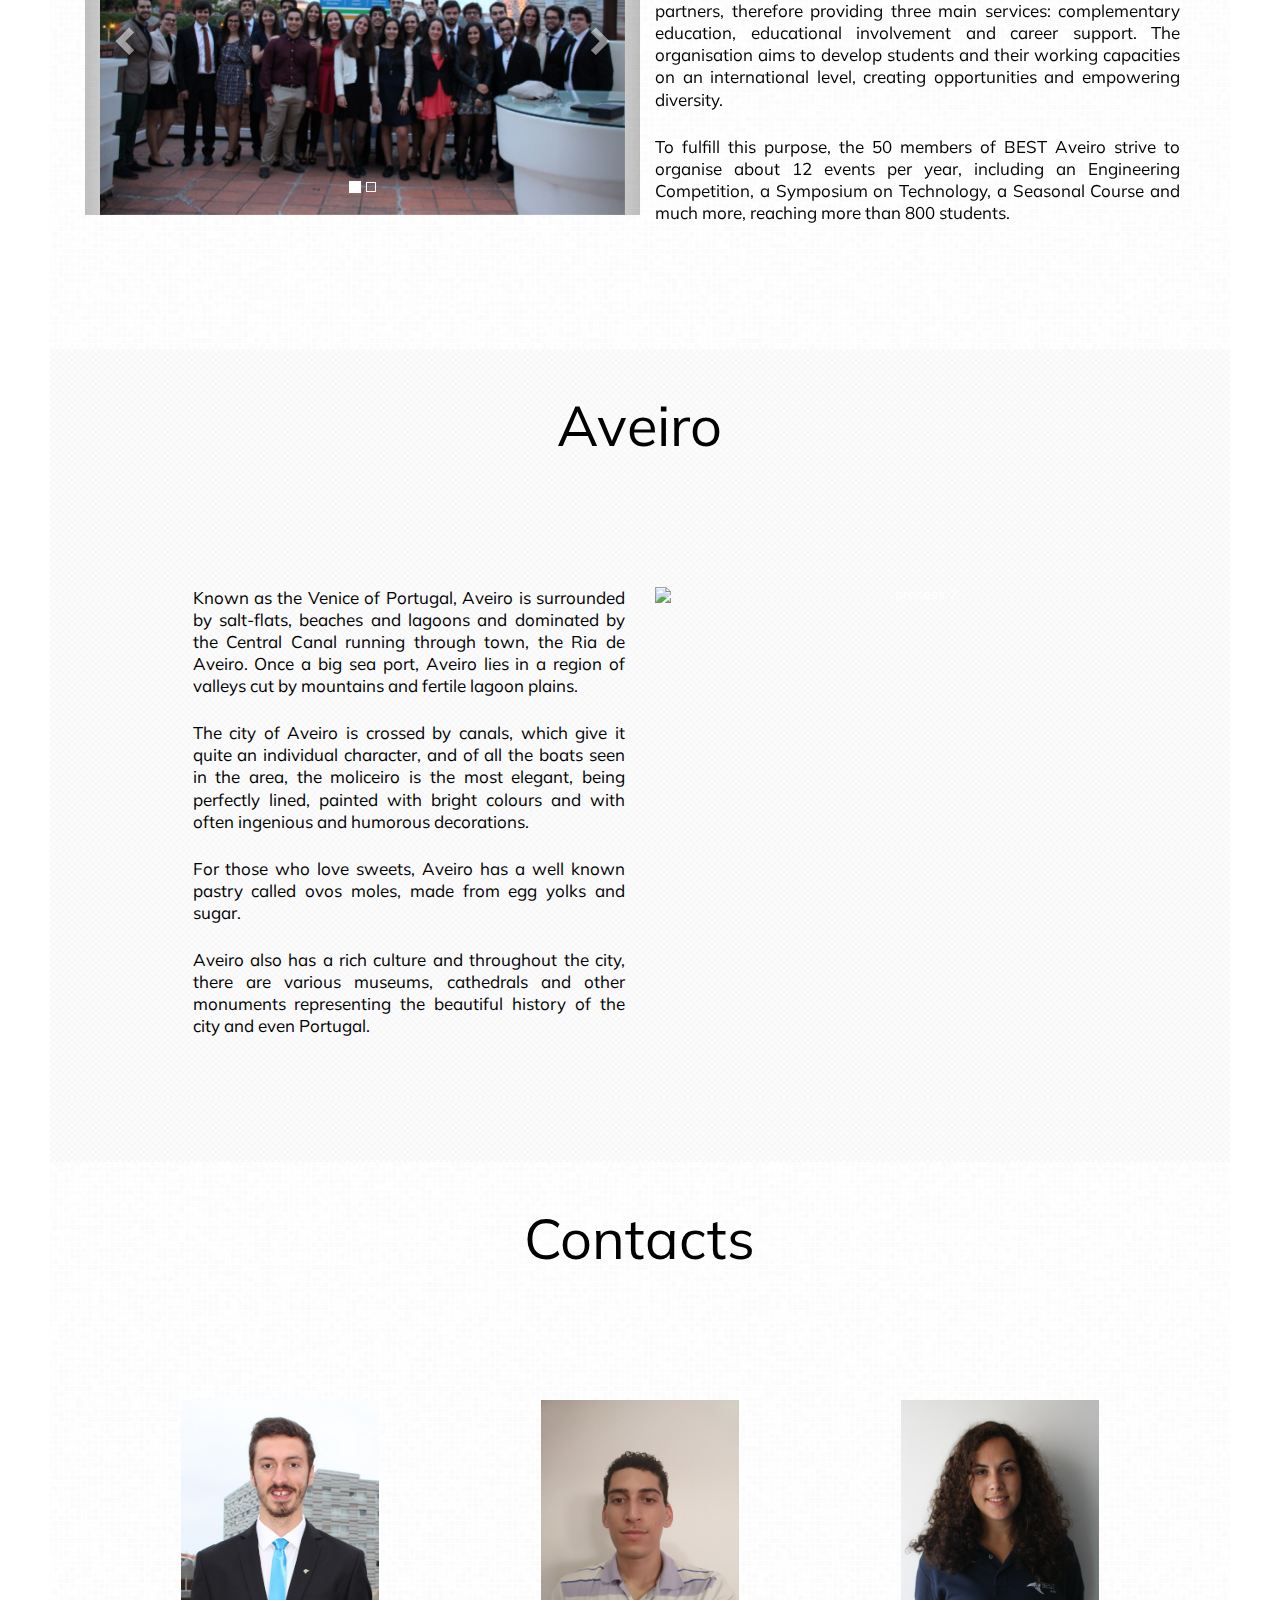
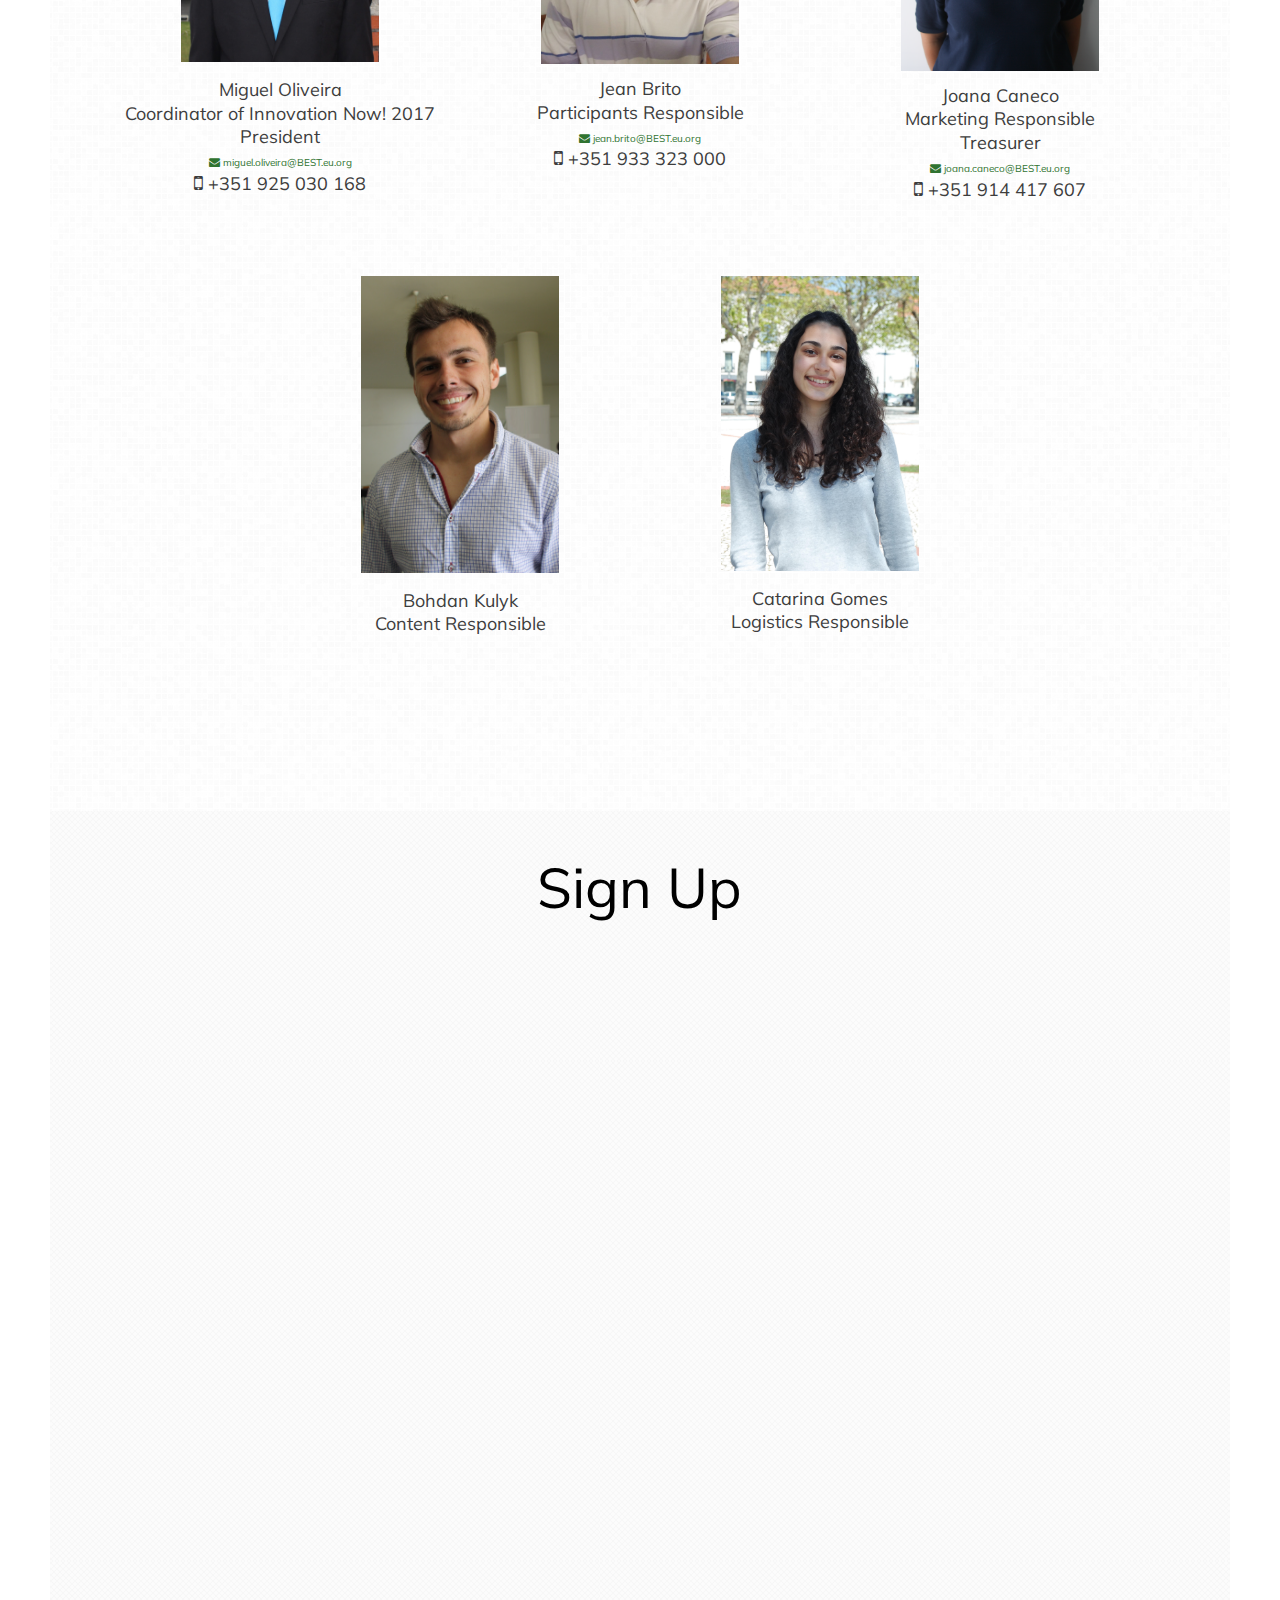
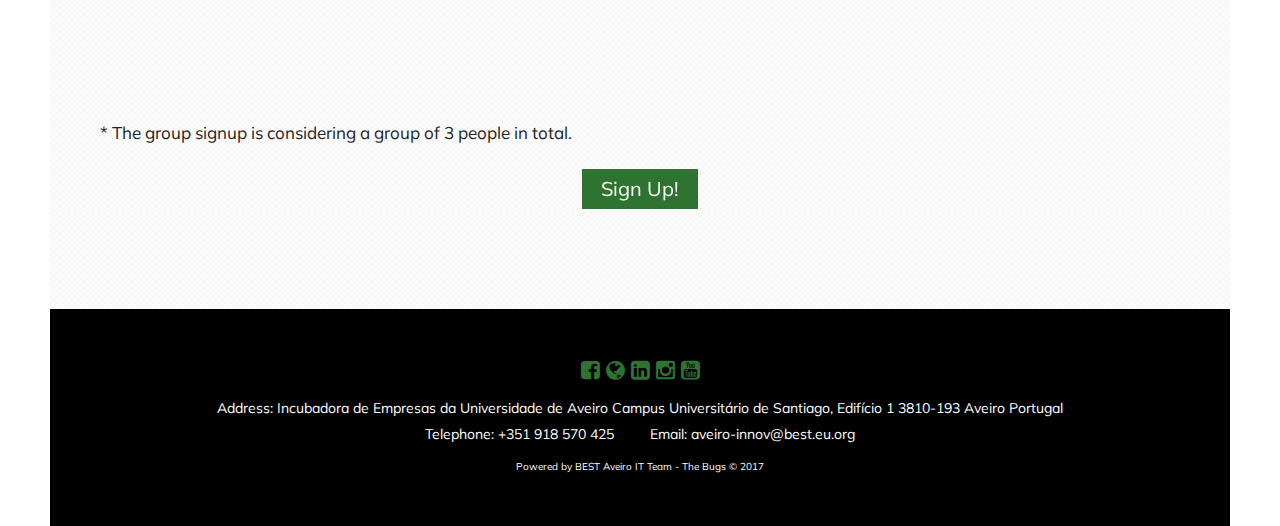
==== commit 5e14195b: "updated the prices fixed a bug that made the signup section trespass the screen margins on extra sma" ====
--- a/index.html
+++ b/index.html
@@ -1118,7 +1118,7 @@
                 <div class="portfolio-box-caption">
                     <div class="portfolio-box-caption-content">
                         <!--<div class="project-category text-faded">-->
-                            <!--Institution of Education-->
+                        <!--Institution of Education-->
                         <!--</div>-->
                         <div class="project-name">
                             AAUAv
@@ -1182,7 +1182,7 @@
                 <div class="portfolio-box-caption">
                     <div class="portfolio-box-caption-content">
                         <!--<div class="project-category text-faded">-->
-                            <!--Technological Company-->
+                        <!--Technological Company-->
                         <!--</div>-->
                         <div class="project-name">
                             Shoyce
@@ -1198,7 +1198,7 @@
                 <div class="portfolio-box-caption">
                     <div class="portfolio-box-caption-content">
                         <!--<div class="project-category text-faded">-->
-                            <!--Technological Company-->
+                        <!--Technological Company-->
                         <!--</div>-->
                         <div class="project-name">
                             TugaBox
@@ -1349,7 +1349,8 @@
                 <img src="img/team/MiguelOliveira.jpg" style="width: 60%; margin-bottom: 16px" class="img-responsive image-center">
                 <p class="espaco subLegend">Miguel Oliveira
                     <br>
-                    Coordinator of Innovation Now! 2017
+                    Coordinator of Innovation Now! 2017<br>
+                    President
                     <br>
                     <a href="mailto:miguel.oliveira@BEST.eu.org"><i class="fa fa-envelope" aria-hidden="true" style="font-size: 11px;"></i><small> miguel.oliveira@BEST.eu.org </small></a>
                     <br>
@@ -1363,7 +1364,7 @@
                     <br>
                     Participants Responsible
                     <br>
-                    <a href="mailto:jean18.jh@gmail.com"><i class="fa fa-envelope" aria-hidden="true" style="font-size: 11px"> </i><small> jean18.jh@gmail.com</small></a>
+                    <a href="mailto:jean18.jh@gmail.com"><i class="fa fa-envelope" aria-hidden="true" style="font-size: 11px"> </i><small> jean.brito@BEST.eu.org</small></a>
                     <br>
                     <i class="fa fa-mobile" aria-hidden="true" style="font-size: 20px"></i>
                     +351 933 323 000</p>
@@ -1373,8 +1374,13 @@
                 <img src="img/team/JoanaCaneco.png" style="width: 60%;  margin-bottom: 13px" class="img-responsive image-center">
                 <p class="espaco subLegend">Joana Caneco
                     <br>
-                    Marketing Responsible
+                    Marketing Responsible<br>
+                    Treasurer
                     <br>
+                    <a href="mailto:jean18.jh@gmail.com"><i class="fa fa-envelope" aria-hidden="true" style="font-size: 11px"> </i><small> joana.caneco@BEST.eu.org</small></a>
+                    <br>
+                    <i class="fa fa-mobile" aria-hidden="true" style="font-size: 20px"></i>
+                    +351 914 417 607</p>
             </div>
 
         </div>
@@ -1412,35 +1418,6 @@
         </div>
     </div>
 
-    <div class="row margin">
-        <div class="col-md-12">
-
-            <div class="col-md-4 col-md-offset-2" style="text-align: center;">
-                <img src="img/team/MiguelGOliveira.png" style="width: 60%; margin-bottom: 16px" class="img-responsive image-center">
-                <p class="espaco subLegend">Miguel G. Oliveira
-                    <br>
-                    President of BEST Aveiro
-                    <br>
-                    <a href="mailto:miguel.oliveira@BEST.eu.org"><i class="fa fa-envelope" aria-hidden="true" style="font-size: 11px;"></i><small> miguel.guimaraes.oliveira@BEST.eu.org </small></a>
-                    <br>
-                    <i class="fa fa-mobile" aria-hidden="true" style="font-size: 20px"></i>
-                    +351 918 570 425</p>
-            </div>
-
-            <div class="col-md-4" style="text-align: center">
-                <img src="img/team/FilipeSilva.png" style="width: 60%;  margin-bottom: 13px" class="img-responsive image-center">
-                <p class="espaco subLegend">Filipe Silva
-                    <br>
-                    Treasurer of BEST Aveiro
-                    <br>
-                    <a href="mailto:jean18.jh@gmail.com"><i class="fa fa-envelope" aria-hidden="true" style="font-size: 11px"> </i><small> filipe.silva@BEST.eu.org</small></a>
-                    <br>
-                    <i class="fa fa-mobile" aria-hidden="true" style="font-size: 20px"></i>
-                    +351 932 155 968</p>
-            </div>
-
-        </div>
-    </div>
 </div>
 
 
@@ -1458,122 +1435,82 @@
 
     <!-- Begin prices -->
     <div class="prices">
-        <div class="container">
-            <div class="row">
-
-                <div class="price-box col-sm-6 col-md-3 wow flipInY" data-wow-delay="0.3s">
-                    <div class="panel panel-default">
-                        <div class="panel-heading text-center">
-                            <h5>Sign Up with Lodging</h5>
-                        </div>
-                        <div class="panel-body text-center">
-                            <p style="color:#222" class="lead"><strong>55€</strong></p>
-                            <p class="discount">Discount!</p>
-                        </div>
-                        <ul class="list-group text-center">
-                            <li class="list-group-item">Sessions</li>
-                            <li class="list-group-item">Coffee-Breaks</li>
-                            <li class="list-group-item">Welcome Packs</li>
-                            <li class="list-group-item">Regular Lodging*</li>
-                        </ul>
-                    </div>
-                </div>
-
-                <div class="price-box col-sm-6 col-md-3 wow flipInY" data-wow-delay="0.5s">
-                    <div class="panel panel-default">
-                        <div class="panel-heading text-center">
-                            <h5>Group Sign Up with Lodging</h5>
-                        </div>
-                        <div class="panel-body text-center">
-                            <p style="color:#222" class="lead"><strong>50€</strong></p>
-                        </div>
-                        <ul class="list-group text-center">
-                            <li class="list-group-item">Sessions</li>
-                            <li class="list-group-item">Coffee-Breaks</li>
-                            <li class="list-group-item">Welcome Packs</li>
-                            <li class="list-group-item">Regular Lodging*</li>
-                        </ul>
-                    </div>
-                </div>
-
-                <div class="price-box col-sm-6 col-md-3 wow flipInY" data-wow-delay="0.3s">
-                    <div class="panel panel-default">
-                        <div class="panel-heading text-center">
-                            <h5>Sign Up without Lodging</h5>
-                        </div>
-                        <div class="panel-body text-center">
-                            <p style="color:#222" class="lead"><strong>15€</strong></p>
-                        </div>
-                        <ul class="list-group text-center">
-                            <li class="list-group-item">Sessions</li>
-                            <li class="list-group-item">Coffee-Breaks</li>
-                            <li class="list-group-item">Welcome Packs</li>
-                        </ul>
-                    </div>
-                </div>
-
-                <div class="price-box col-sm-6 col-md-3 wow flipInY" data-wow-delay="0.5s">
-                    <div class="panel panel-default">
-                        <div class="panel-heading text-center">
-                            <h5>Group Sign Up without Lodging</h5>
-                        </div>
-                        <div class="panel-body text-center">
-                            <p style="color:#222" class="lead"><strong>12€</strong></p>
-                        </div>
-                        <ul class="list-group text-center">
-                            <li class="list-group-item">Sessions</li>
-                            <li class="list-group-item">Coffee-Breaks</li>
-                            <li class="list-group-item">Welcome Packs</li>
-                        </ul>
-                    </div>
-                </div>
-
-            </div>
-
-            <div class="row">
-
-                <div class="price-box col-sm-6 col-md-3 wow flipInY" data-wow-delay="0.5s">
-                    <div class="panel panel-default">
-                        <div class="panel-heading text-center">
-                            <h5>One Day Student Ticket</h5>
-                        </div>
-                        <div class="panel-body text-center">
-                            <p style="color:#222" class="lead"><strong>6€</strong></p>
-                        </div>
-                        <ul class="list-group text-center">
-                            <li class="list-group-item">Sessions</li>
-                            <li class="list-group-item">Coffee-Breaks</li>
-                            <li class="list-group-item">Welcome Packs</li>
-                        </ul>
-                    </div>
-                </div>
-
-                <div class="price-box col-sm-6 col-md-3 wow flipInY" data-wow-delay="0.5s">
-                    <div class="panel panel-default">
-                        <div class="panel-heading text-center">
-                            <h5>One Day Non-Student Ticket</h5>
-                        </div>
-                        <div class="panel-body text-center">
-                            <p style="color:#222" class="lead"><strong>10€</strong></p>
-                        </div>
-                        <ul class="list-group text-center">
-                            <li class="list-group-item">Sessions</li>
-                            <li class="list-group-item">Coffee-Breaks</li>
-                            <li class="list-group-item">Welcome Packs</li>
-                        </ul>
-                    </div>
-                </div>
-
-            </div> <!-- /.row -->
-
-            <p style="color:#222">* There is a <strong>Deluxe</strong> lodging, in a Hotel. If you prefer this type of accomodation, be aware that the value of it is 100€ plus the signup packages that include lodging.</p>
-            <p style="color:#222">** The group signup is considering a group of 3 people in total.</p>
-            <p style="color:#222">*** The breakfasts are limited, due to logistics.</p>
-            <p style="color:#222">**** Lunch and Dinner are not included in the prices. There are several options available, including at the university, being the cheaper one.</p>
-
-            <div class="span12" style="text-align: center">
-                <a href="https://goo.gl/cZ3XKM" target="_blank" class="demo-3 page-scroll text-center"><span data-text="Sign-Up!" style="font-size:20px">Sign Up!</span></a>
-            </div>
+        <div class="row">
+
+            <div class="price-box col-xs-12 col-md-3 col-md-offset-3 wow flipInY" data-wow-delay="0.3s">
+                <div class="panel panel-default">
+                    <div class="panel-heading text-center">
+                        <h5>Sign Up</h5>
+                    </div>
+                    <div class="panel-body text-center">
+                        <p style="color:#222" class="lead"><strong>12€</strong></p>
+                    </div>
+                    <ul class="list-group text-center">
+                        <li class="list-group-item">Sessions</li>
+                        <li class="list-group-item">Coffee-Breaks</li>
+                        <li class="list-group-item">Welcome Packs</li>
+                    </ul>
+                </div>
+            </div>
+
+            <div class="price-box col-xs-12 col-md-3 wow flipInY" data-wow-delay="0.5s">
+                <div class="panel panel-default">
+                    <div class="panel-heading text-center">
+                        <h5>Group Sign Up</h5>
+                    </div>
+                    <div class="panel-body text-center">
+                        <p style="color:#222" class="lead"><strong>10€</strong></p>
+                    </div>
+                    <ul class="list-group text-center">
+                        <li class="list-group-item">Sessions</li>
+                        <li class="list-group-item">Coffee-Breaks</li>
+                        <li class="list-group-item">Welcome Packs</li>
+                    </ul>
+                </div>
+            </div>
+
+        </div>
+
+        <div class="row">
+
+            <div class="price-box col-xs-12 col-md-3 col-md-offset-3 wow flipInY" data-wow-delay="0.5s">
+                <div class="panel panel-default">
+                    <div class="panel-heading text-center">
+                        <h5>One Day Student Ticket</h5>
+                    </div>
+                    <div class="panel-body text-center">
+                        <p style="color:#222" class="lead"><strong>6€</strong></p>
+                    </div>
+                    <ul class="list-group text-center">
+                        <li class="list-group-item">Sessions</li>
+                        <li class="list-group-item">Coffee-Breaks</li>
+                        <li class="list-group-item">Welcome Packs</li>
+                    </ul>
+                </div>
+            </div>
+
+            <div class="price-box col-xs-12 col-md-3 wow flipInY" data-wow-delay="0.5s">
+                <div class="panel panel-default">
+                    <div class="panel-heading text-center">
+                        <h5>One Day Non-Student Ticket</h5>
+                    </div>
+                    <div class="panel-body text-center">
+                        <p style="color:#222" class="lead"><strong>10€</strong></p>
+                    </div>
+                    <ul class="list-group text-center">
+                        <li class="list-group-item">Sessions</li>
+                        <li class="list-group-item">Coffee-Breaks</li>
+                        <li class="list-group-item">Welcome Packs</li>
+                    </ul>
+                </div>
+            </div>
+
+        </div> <!-- /.row -->
+
+        <p style="color:#222">* The group signup is considering a group of 3 people in total.</p>
+
+        <div class="span12" style="text-align: center">
+            <a href="https://goo.gl/cZ3XKM" target="_blank" class="demo-3 page-scroll text-center"><span data-text="Sign-Up!" style="font-size:20px">Sign Up!</span></a>
         </div>
     </div>
 
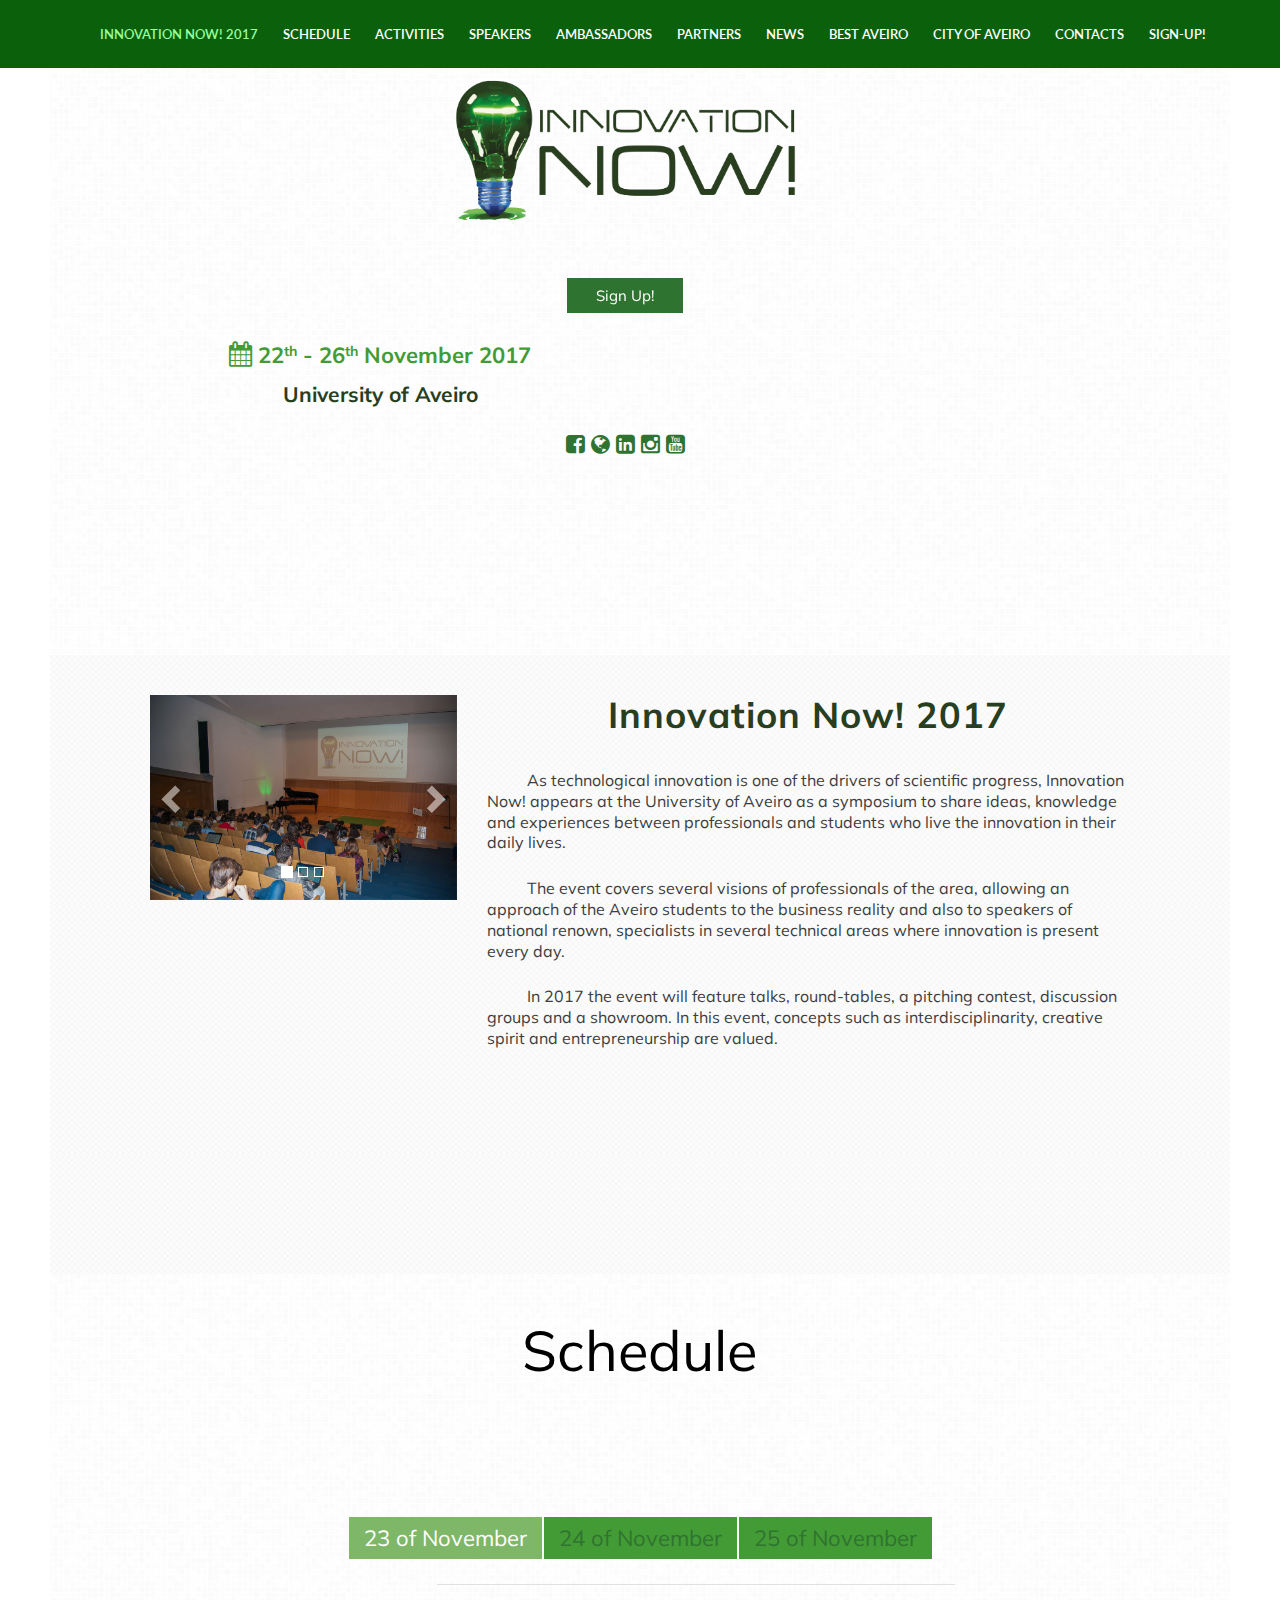
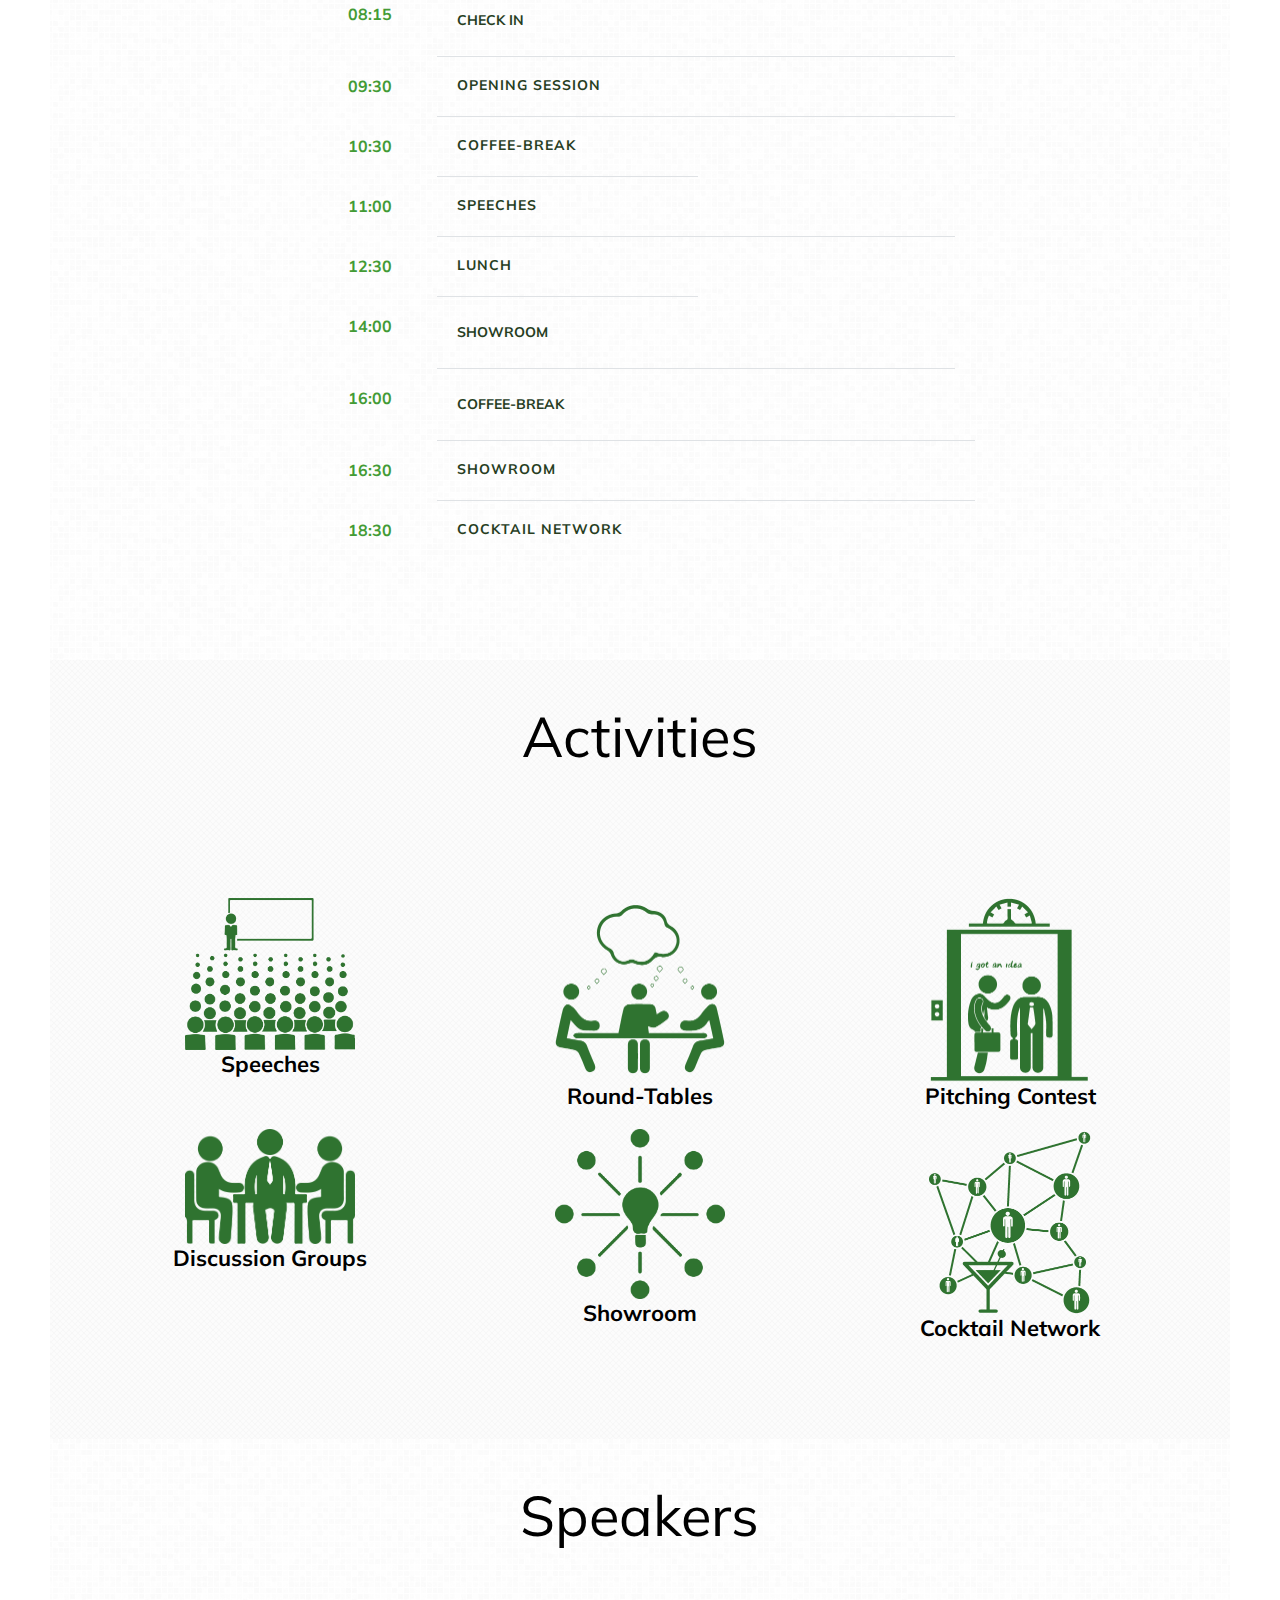
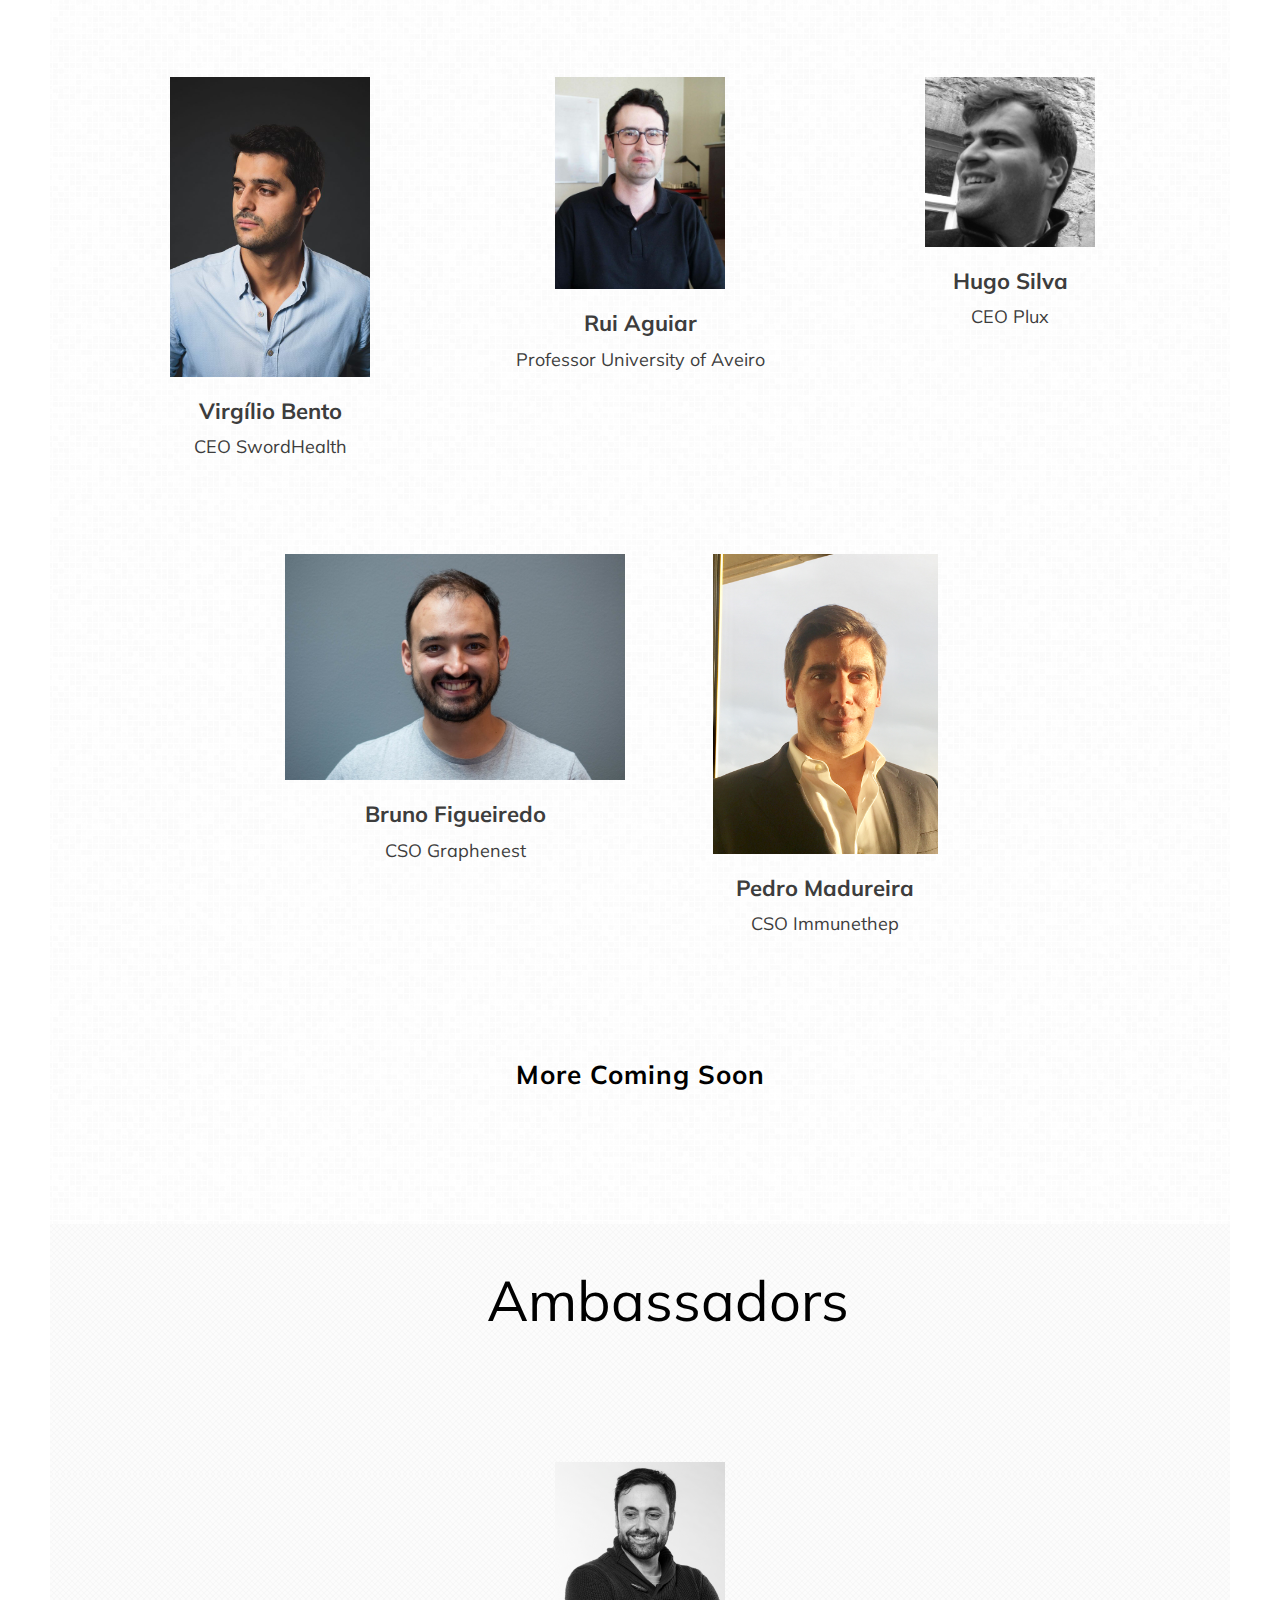
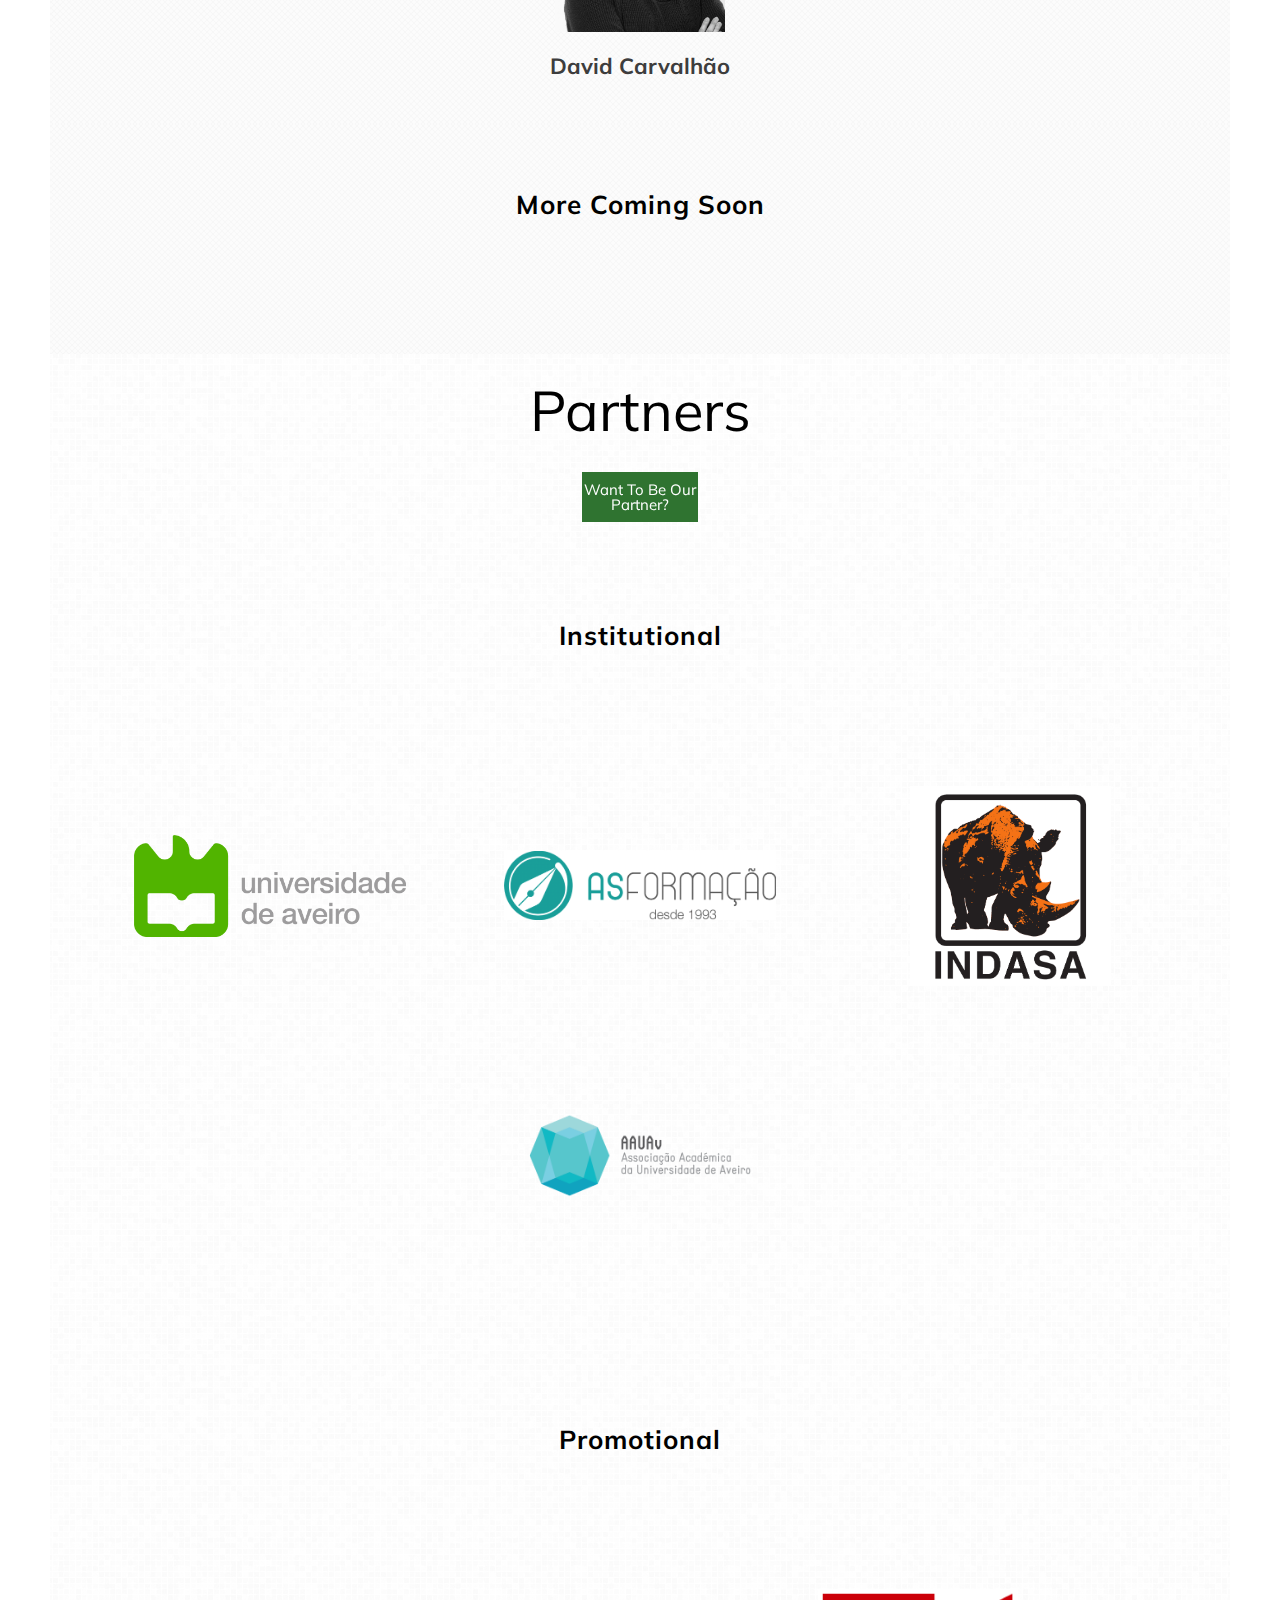
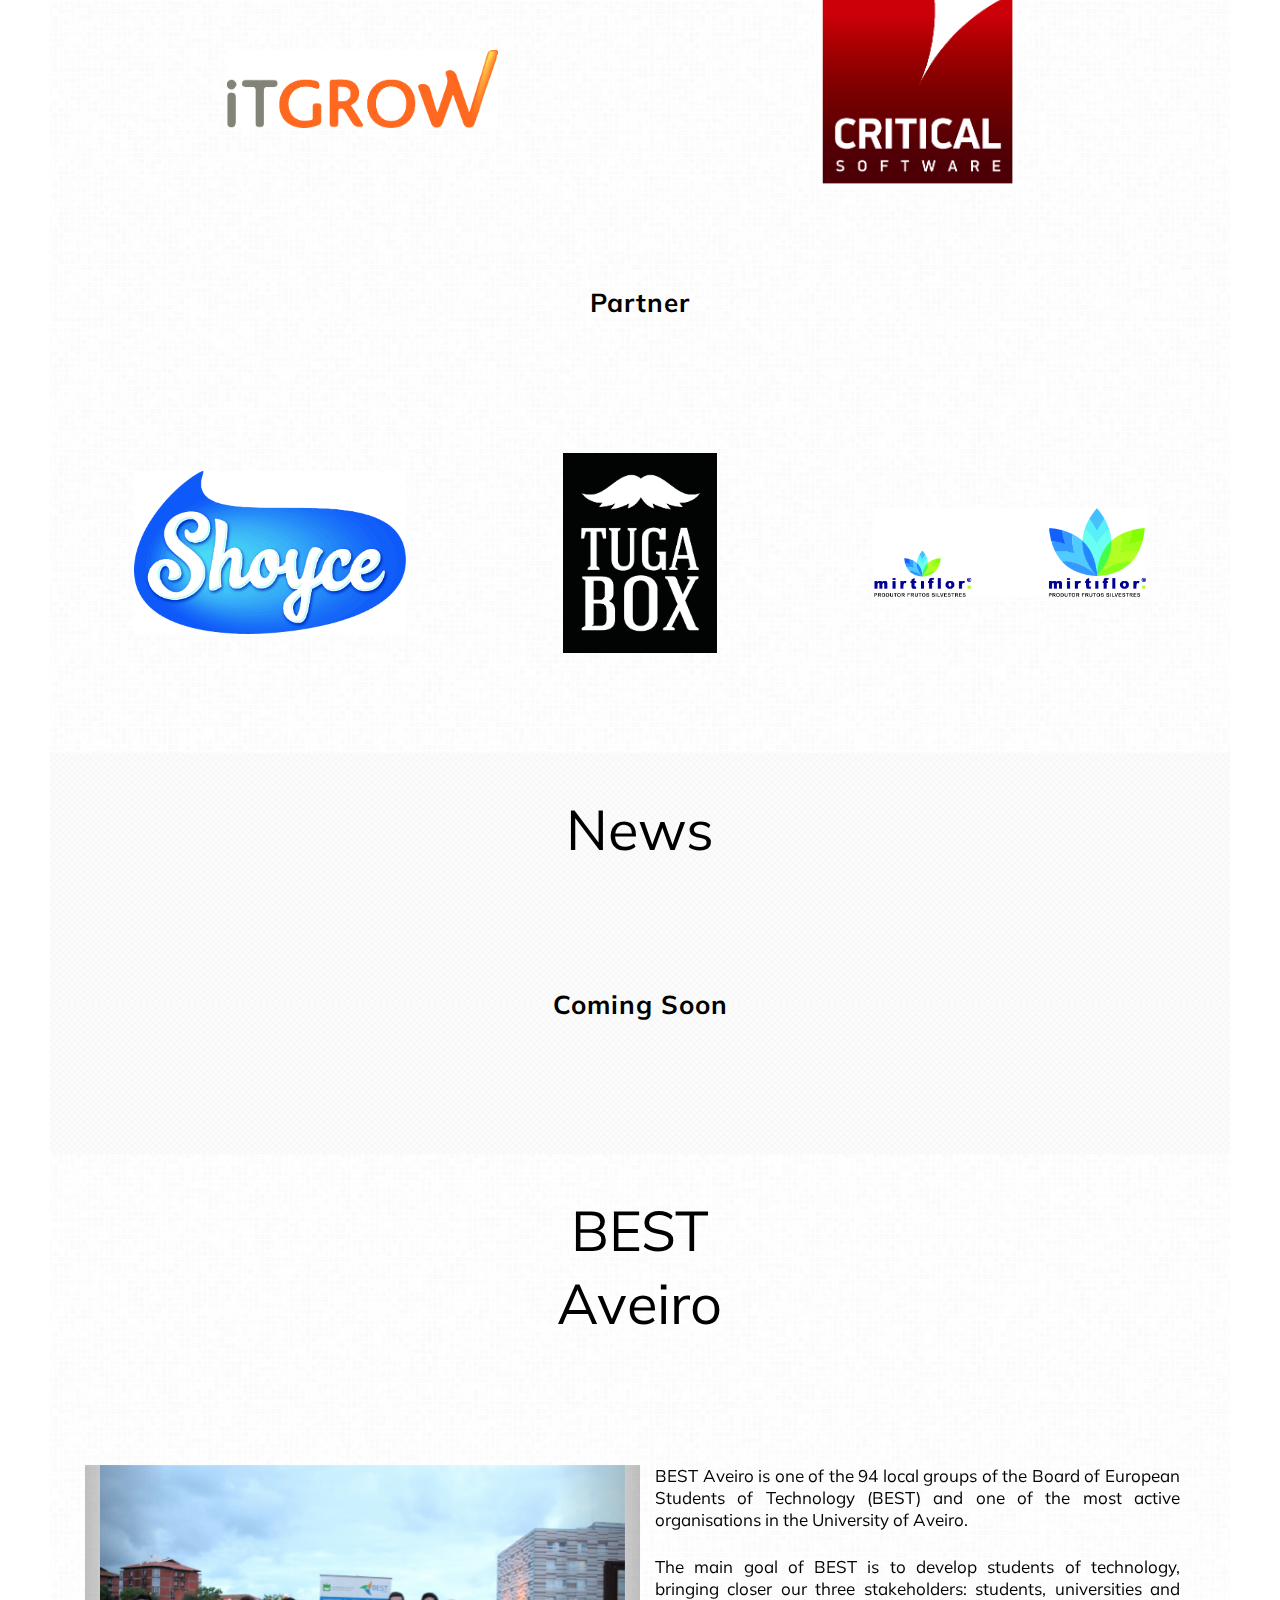
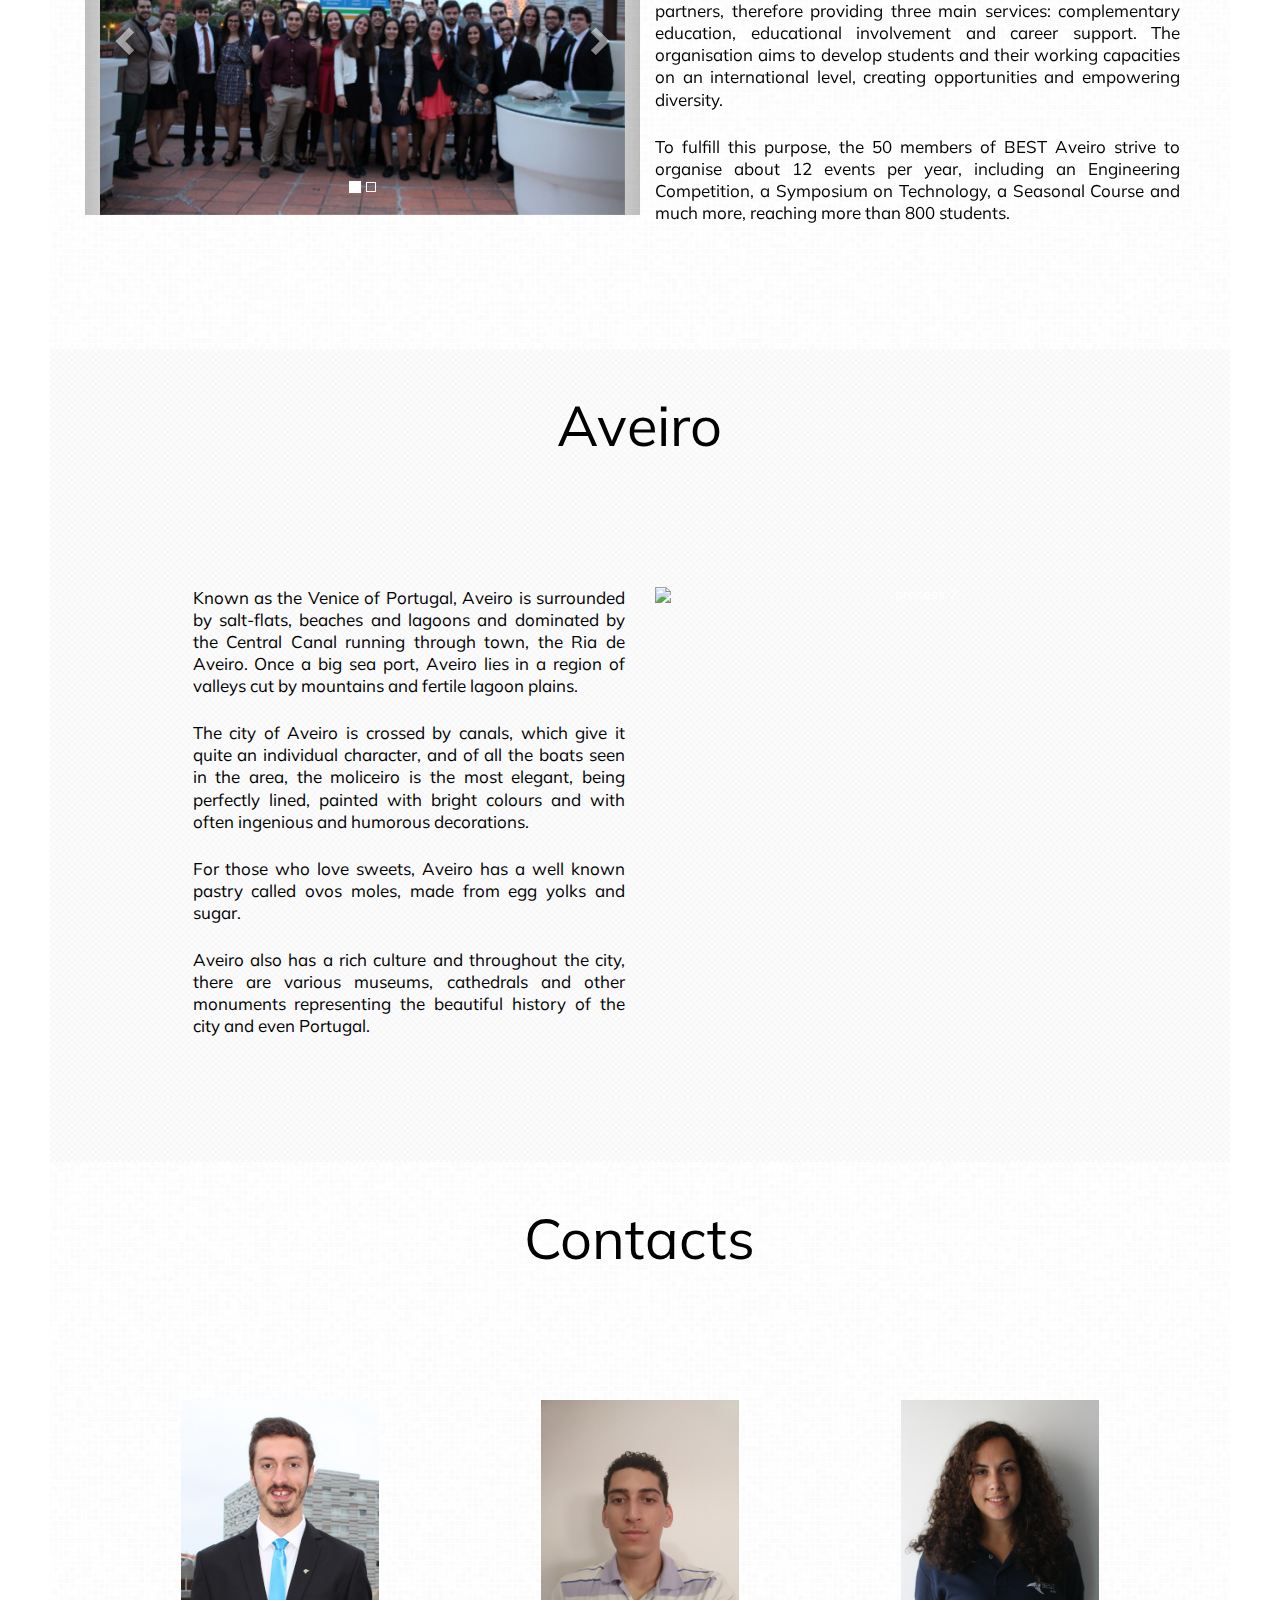
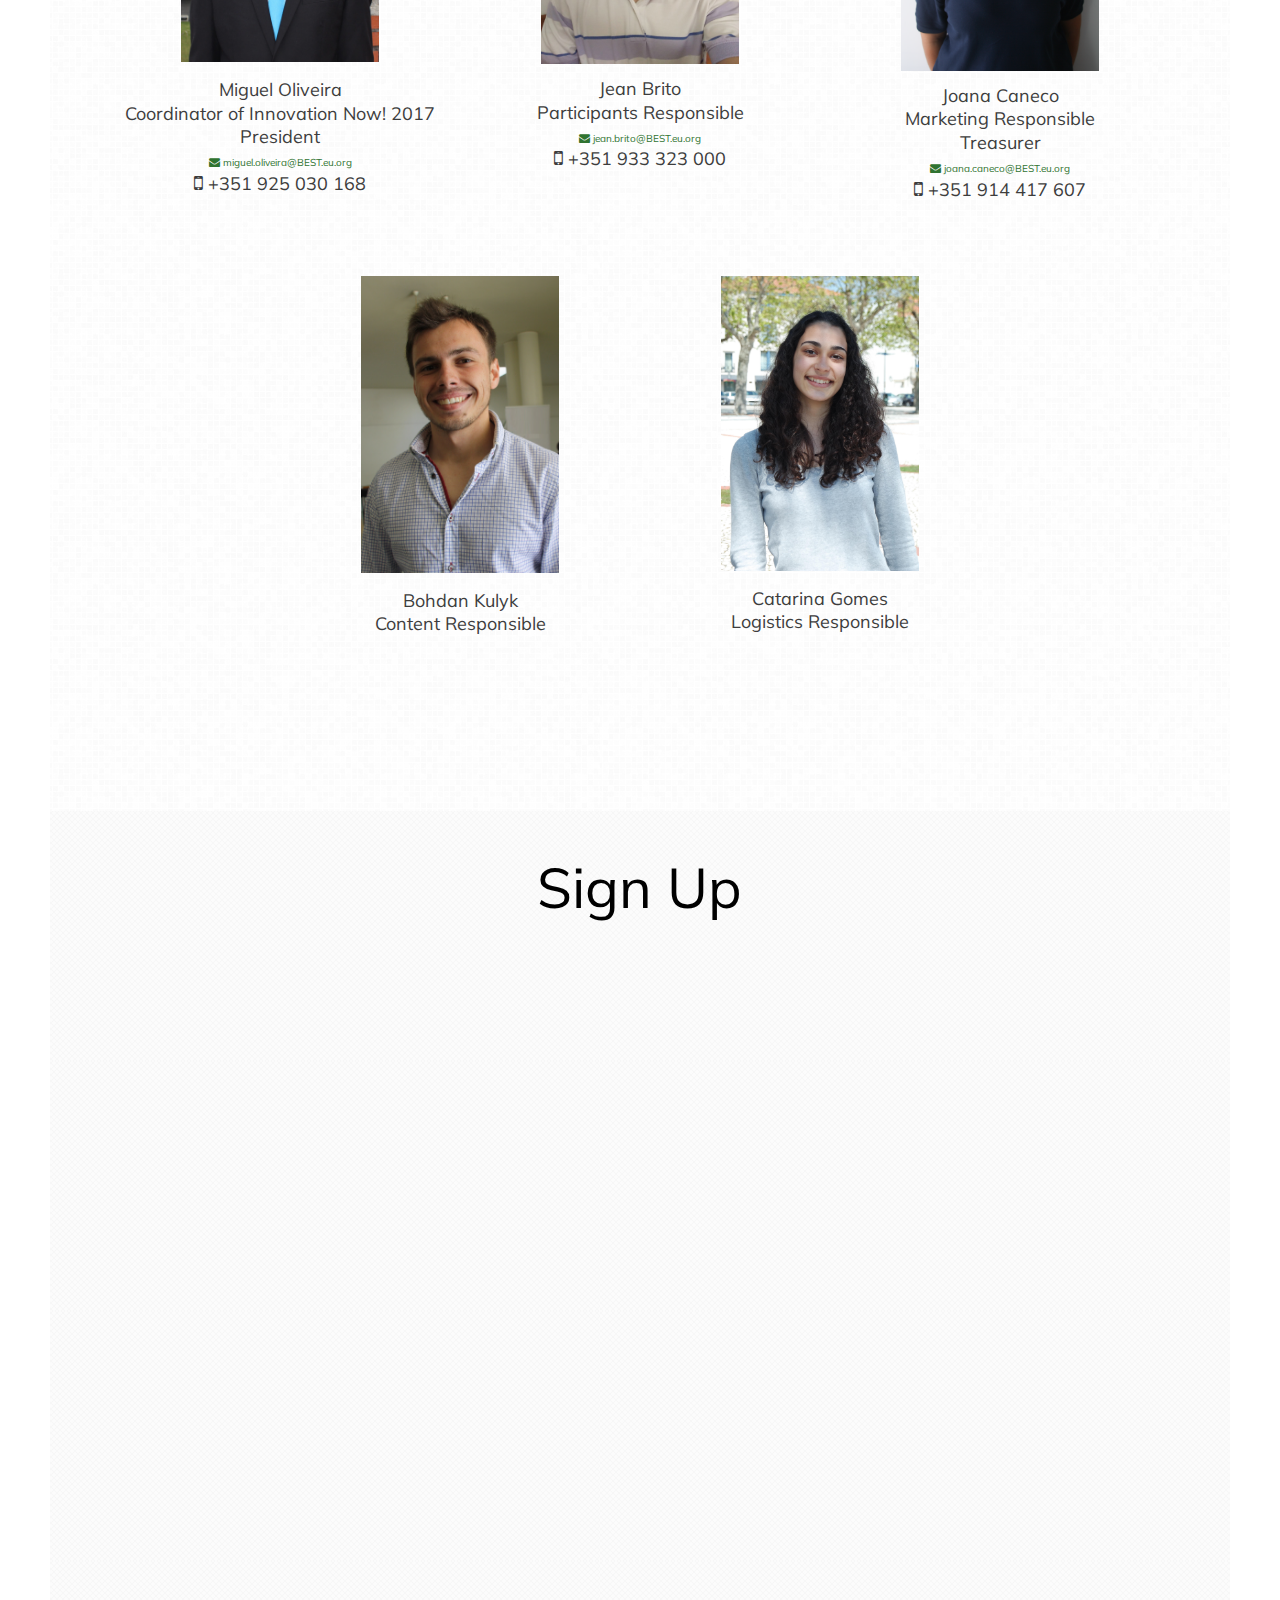
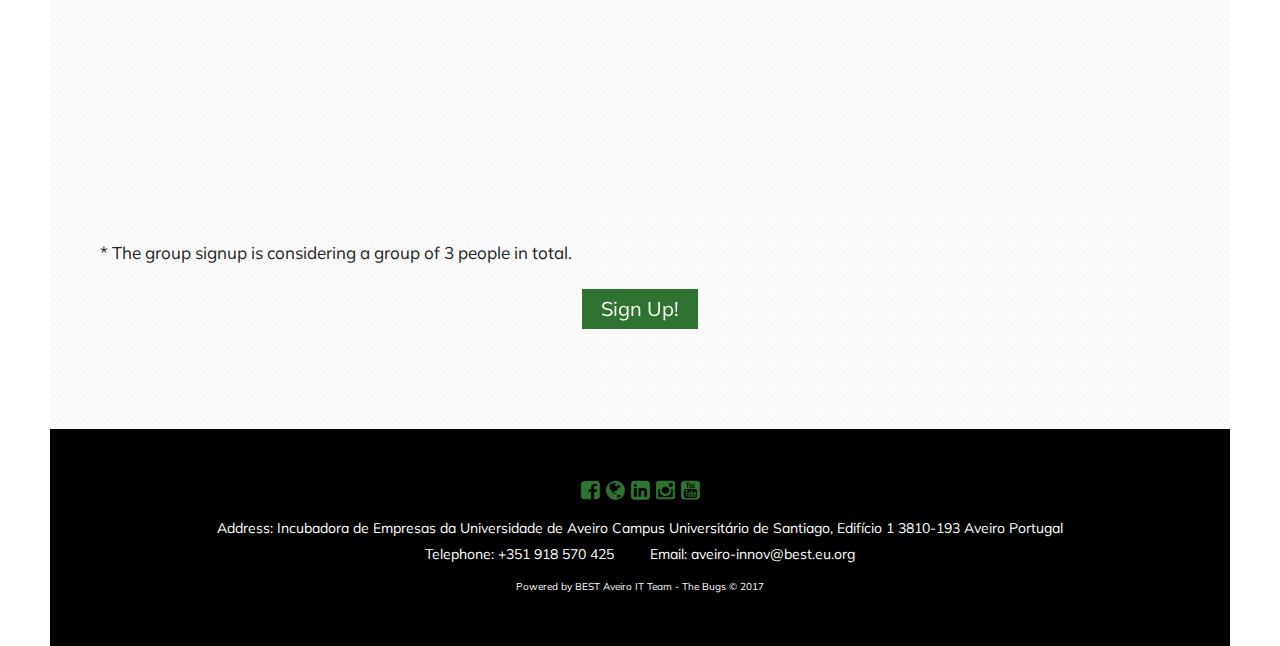
==== commit c6dff901: "added padding in between all event signup and daily signup" ====
--- a/index.html
+++ b/index.html
@@ -1435,7 +1435,7 @@
 
     <!-- Begin prices -->
     <div class="prices">
-        <div class="row">
+        <div class="row pad-row">
 
             <div class="price-box col-xs-12 col-md-3 col-md-offset-3 wow flipInY" data-wow-delay="0.3s">
                 <div class="panel panel-default">
--- a/css/custom.css
+++ b/css/custom.css
@@ -35,6 +35,11 @@
 .pad-row
 {
     padding:20px 50px 100px 50px;
+}
+
+.prices .pad-row
+{
+    padding:20px 0 100px 0;
 }
 
 .caviar
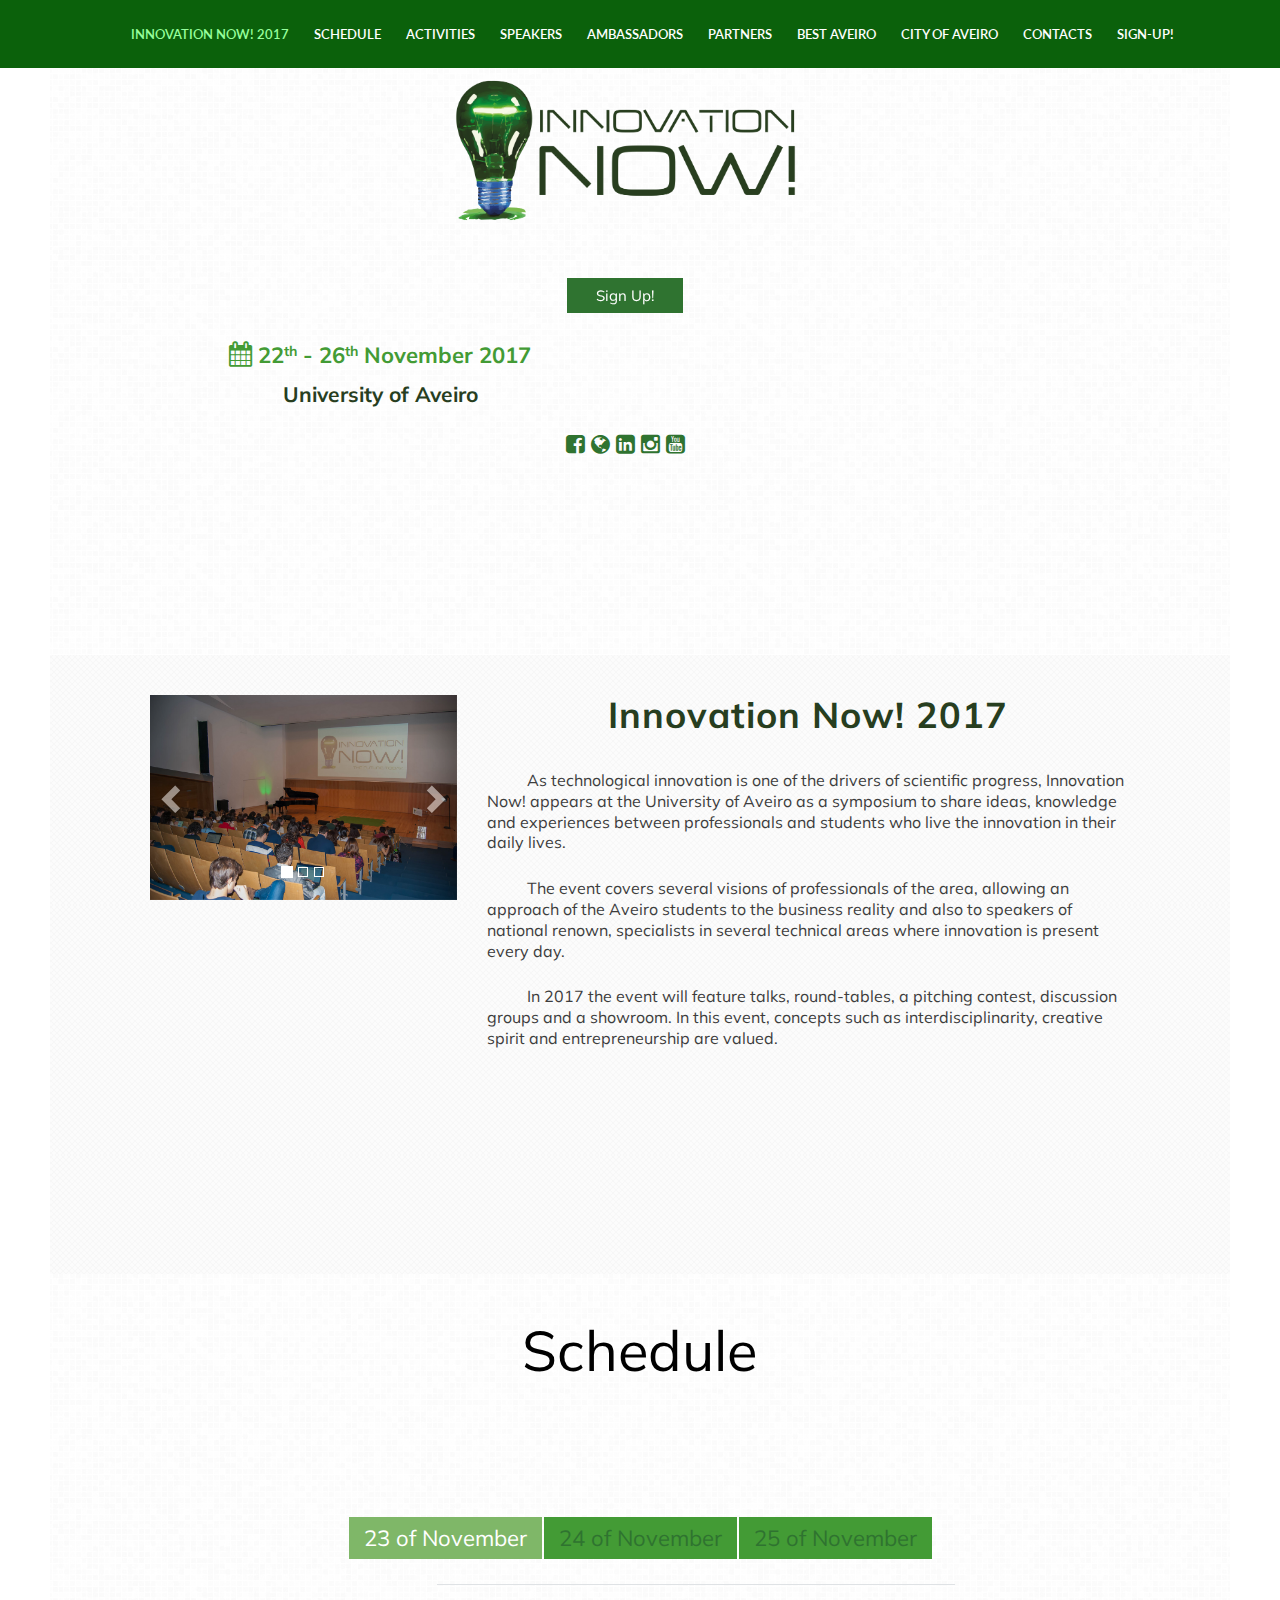
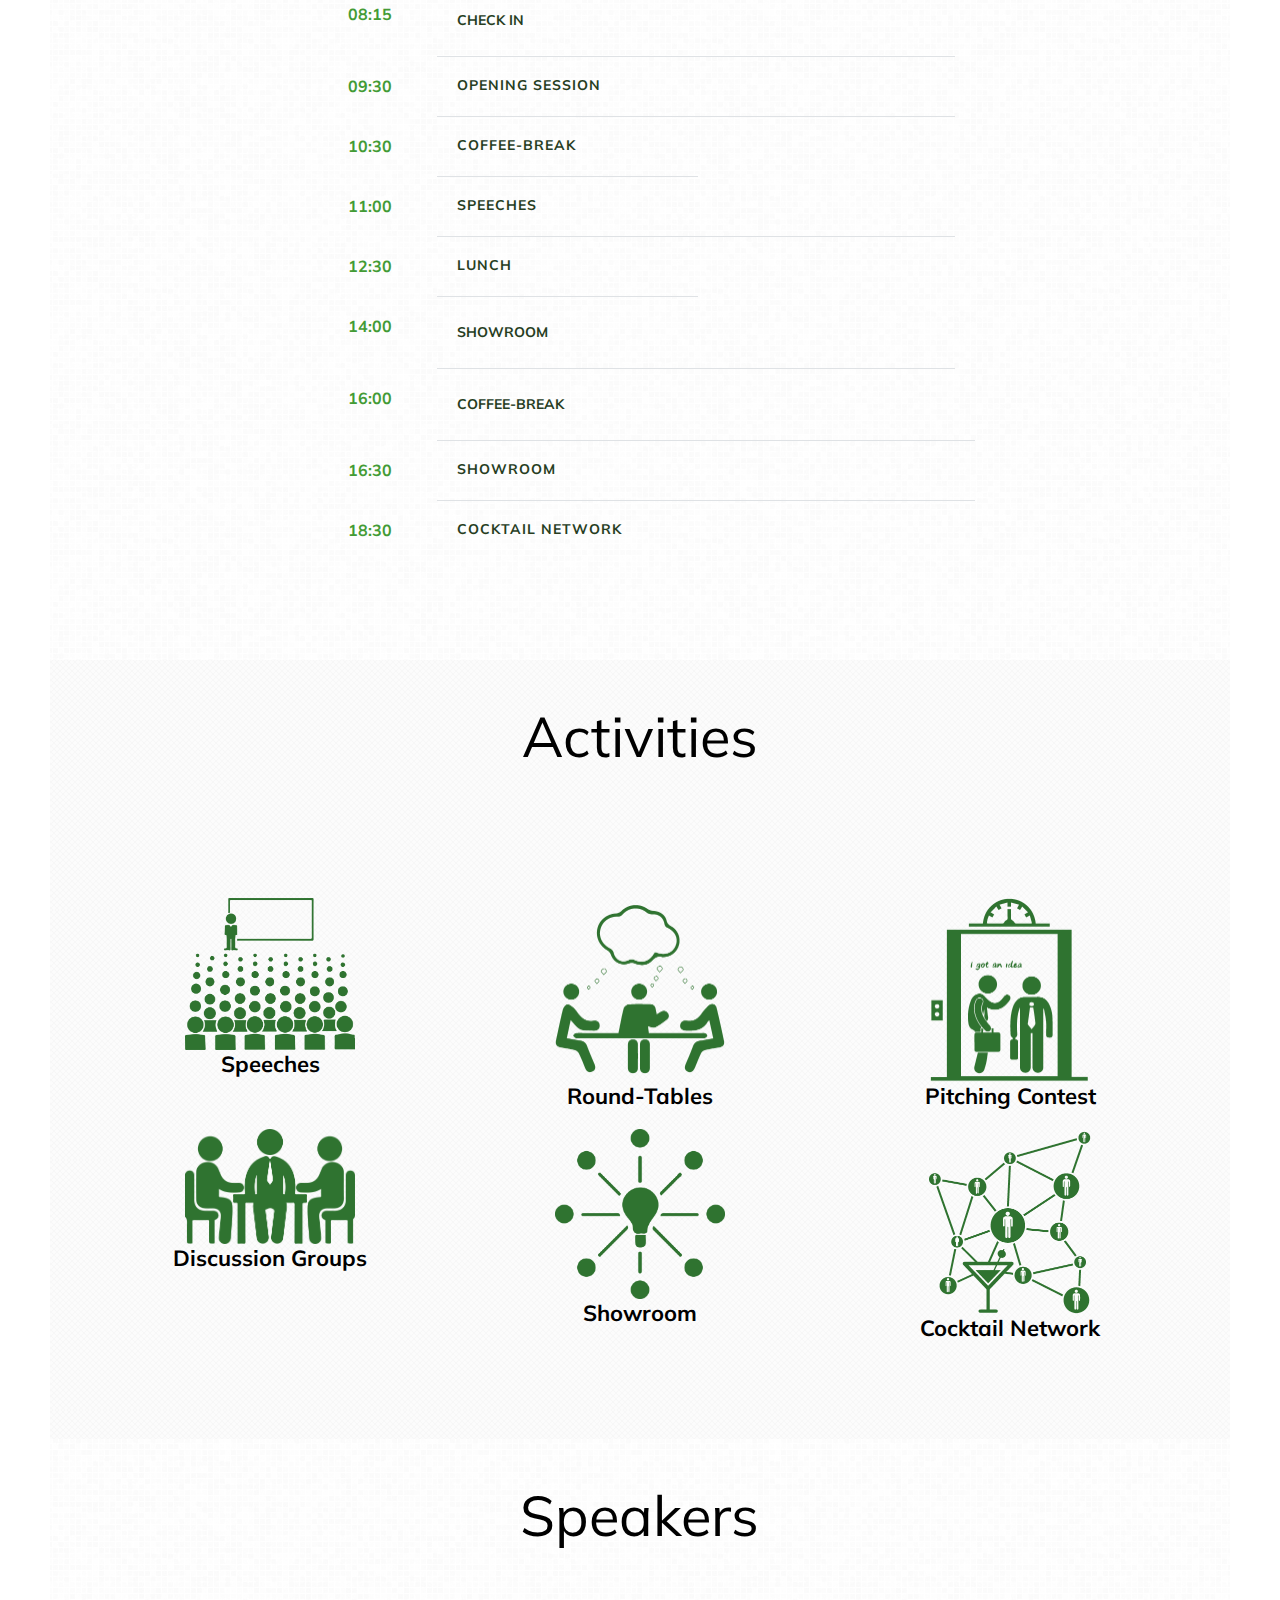
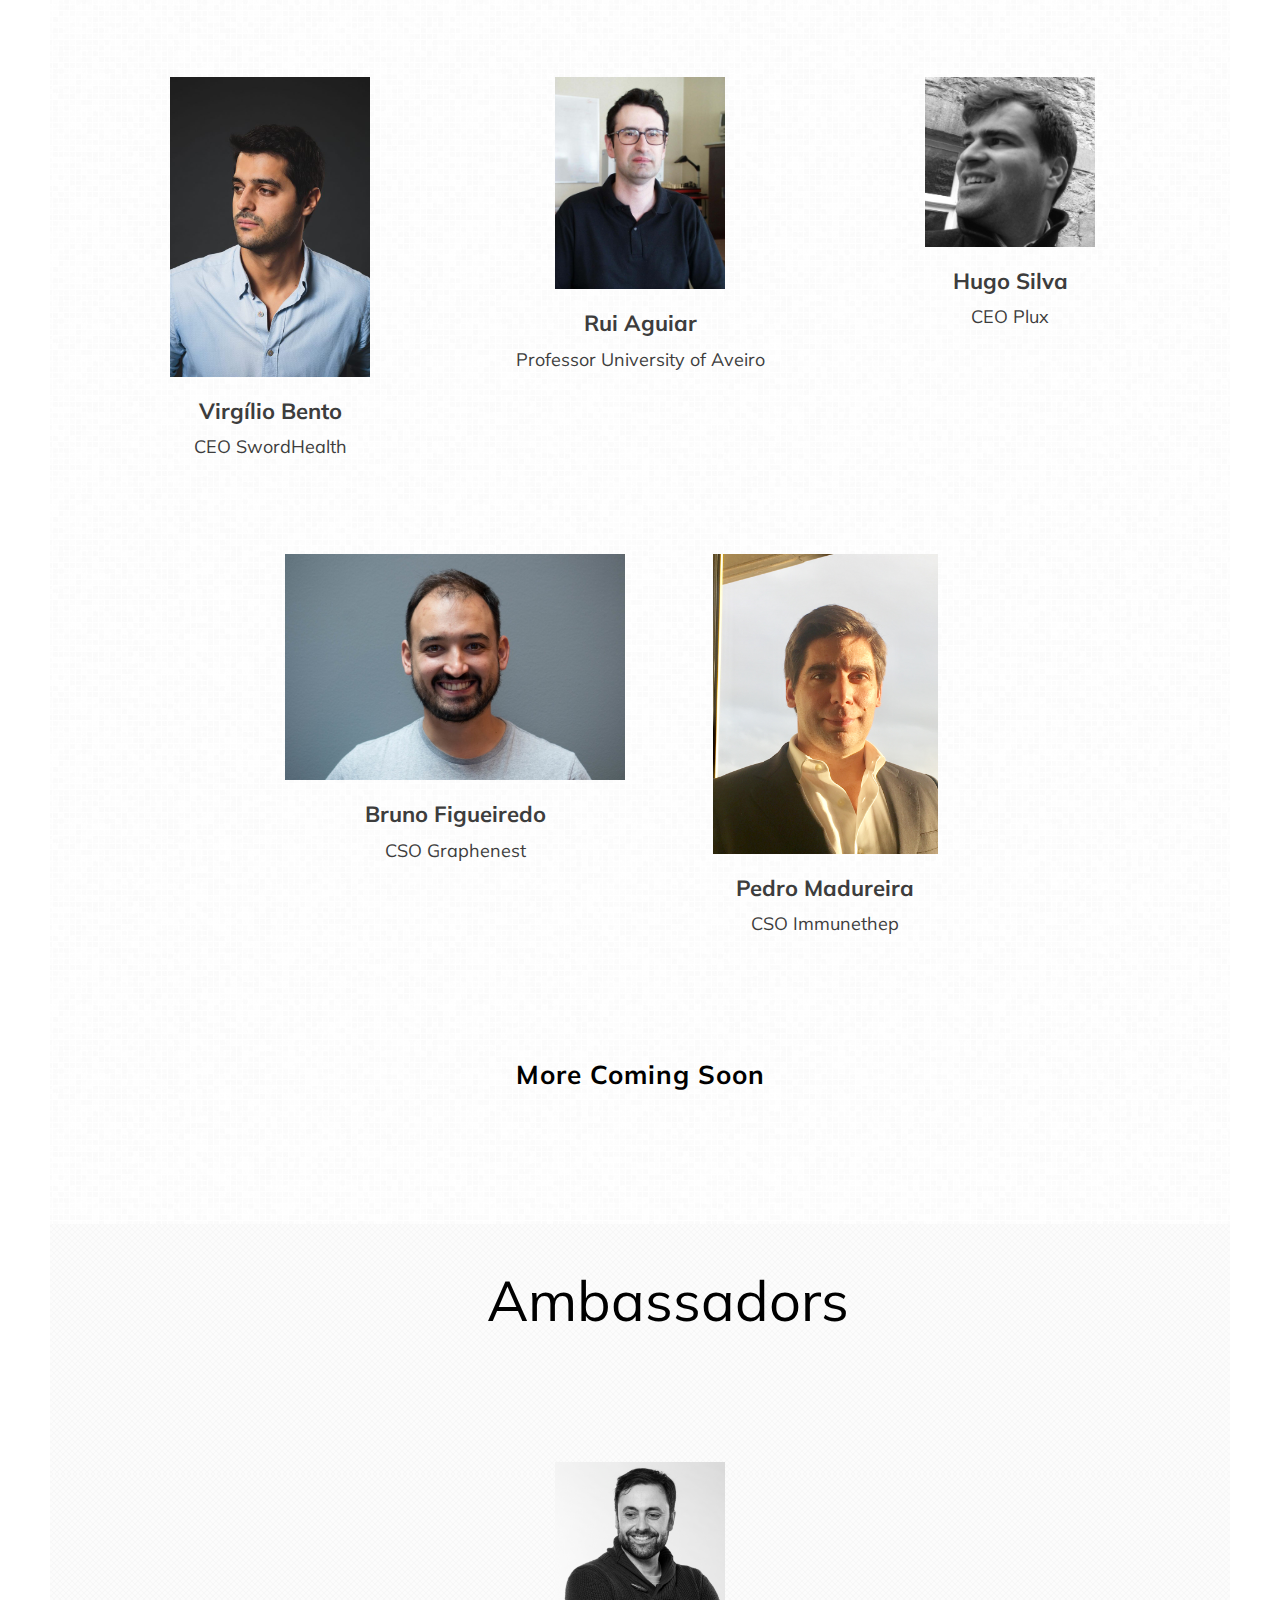
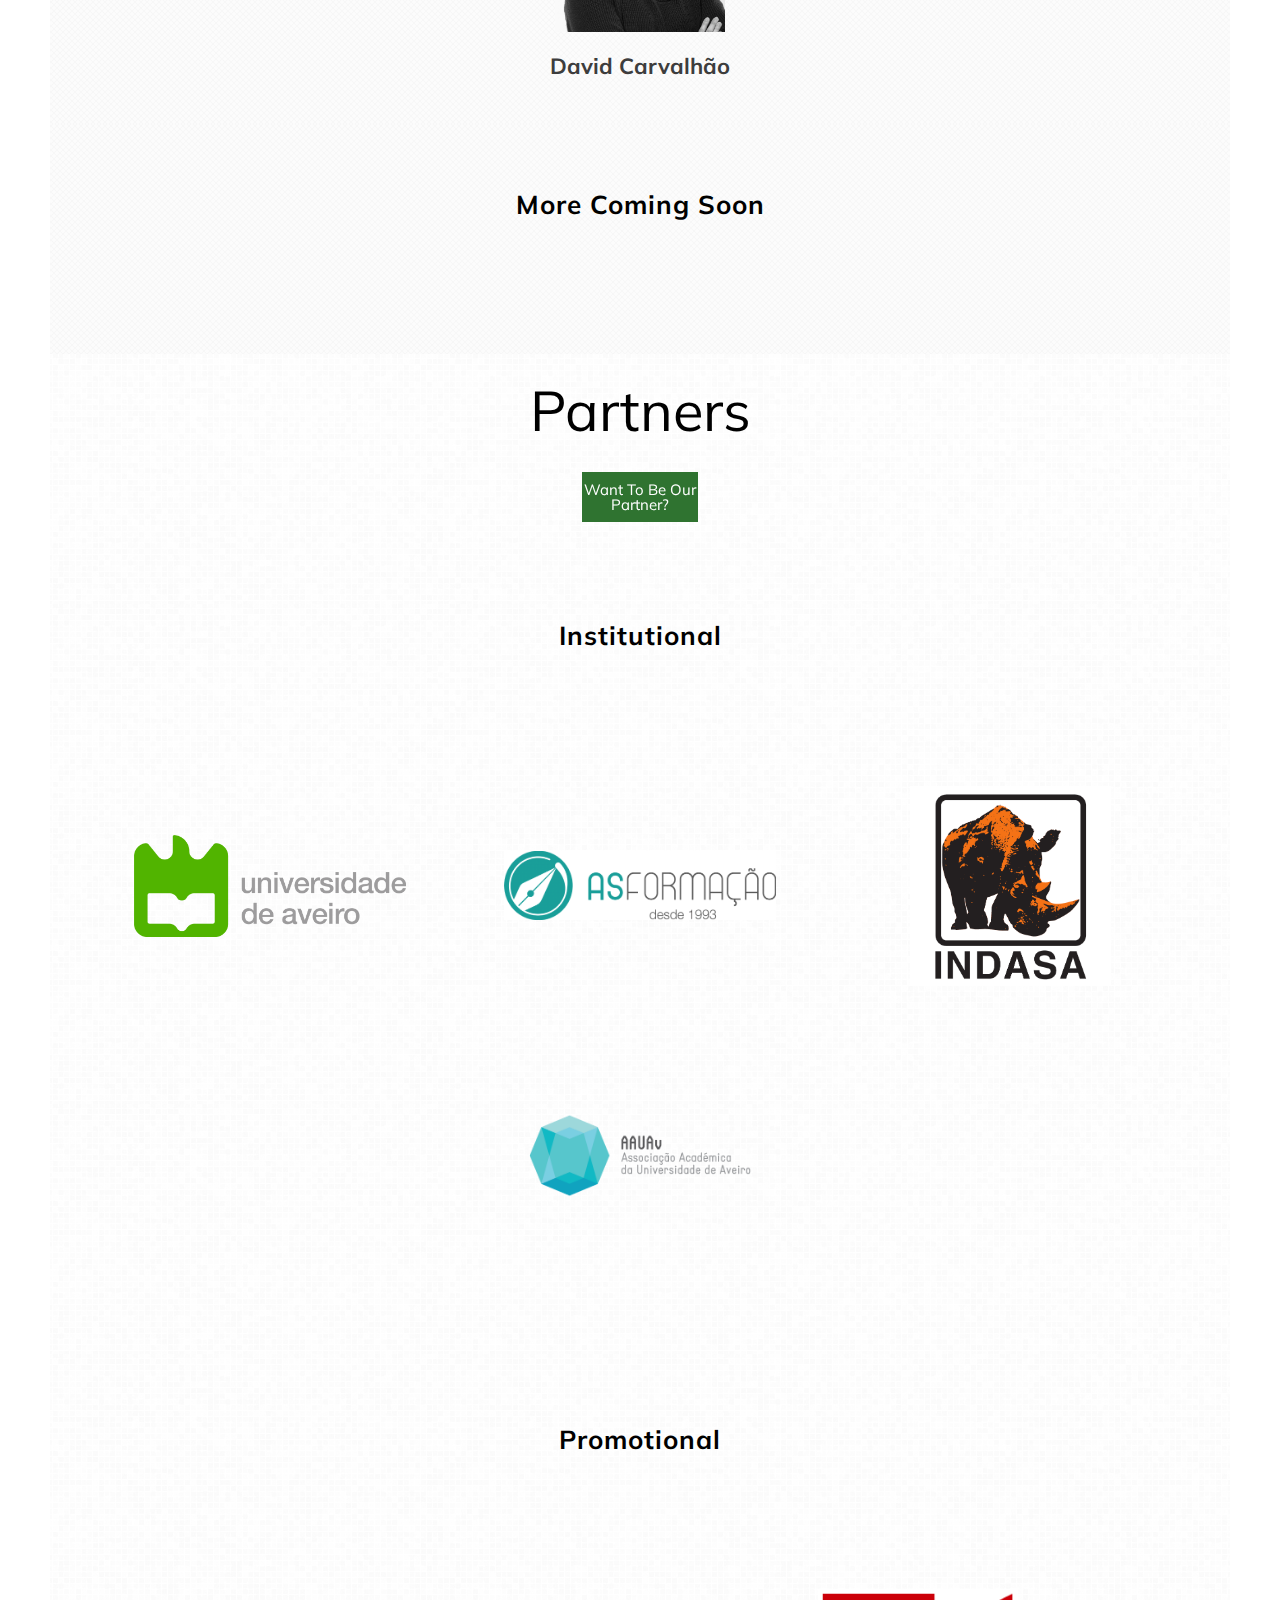
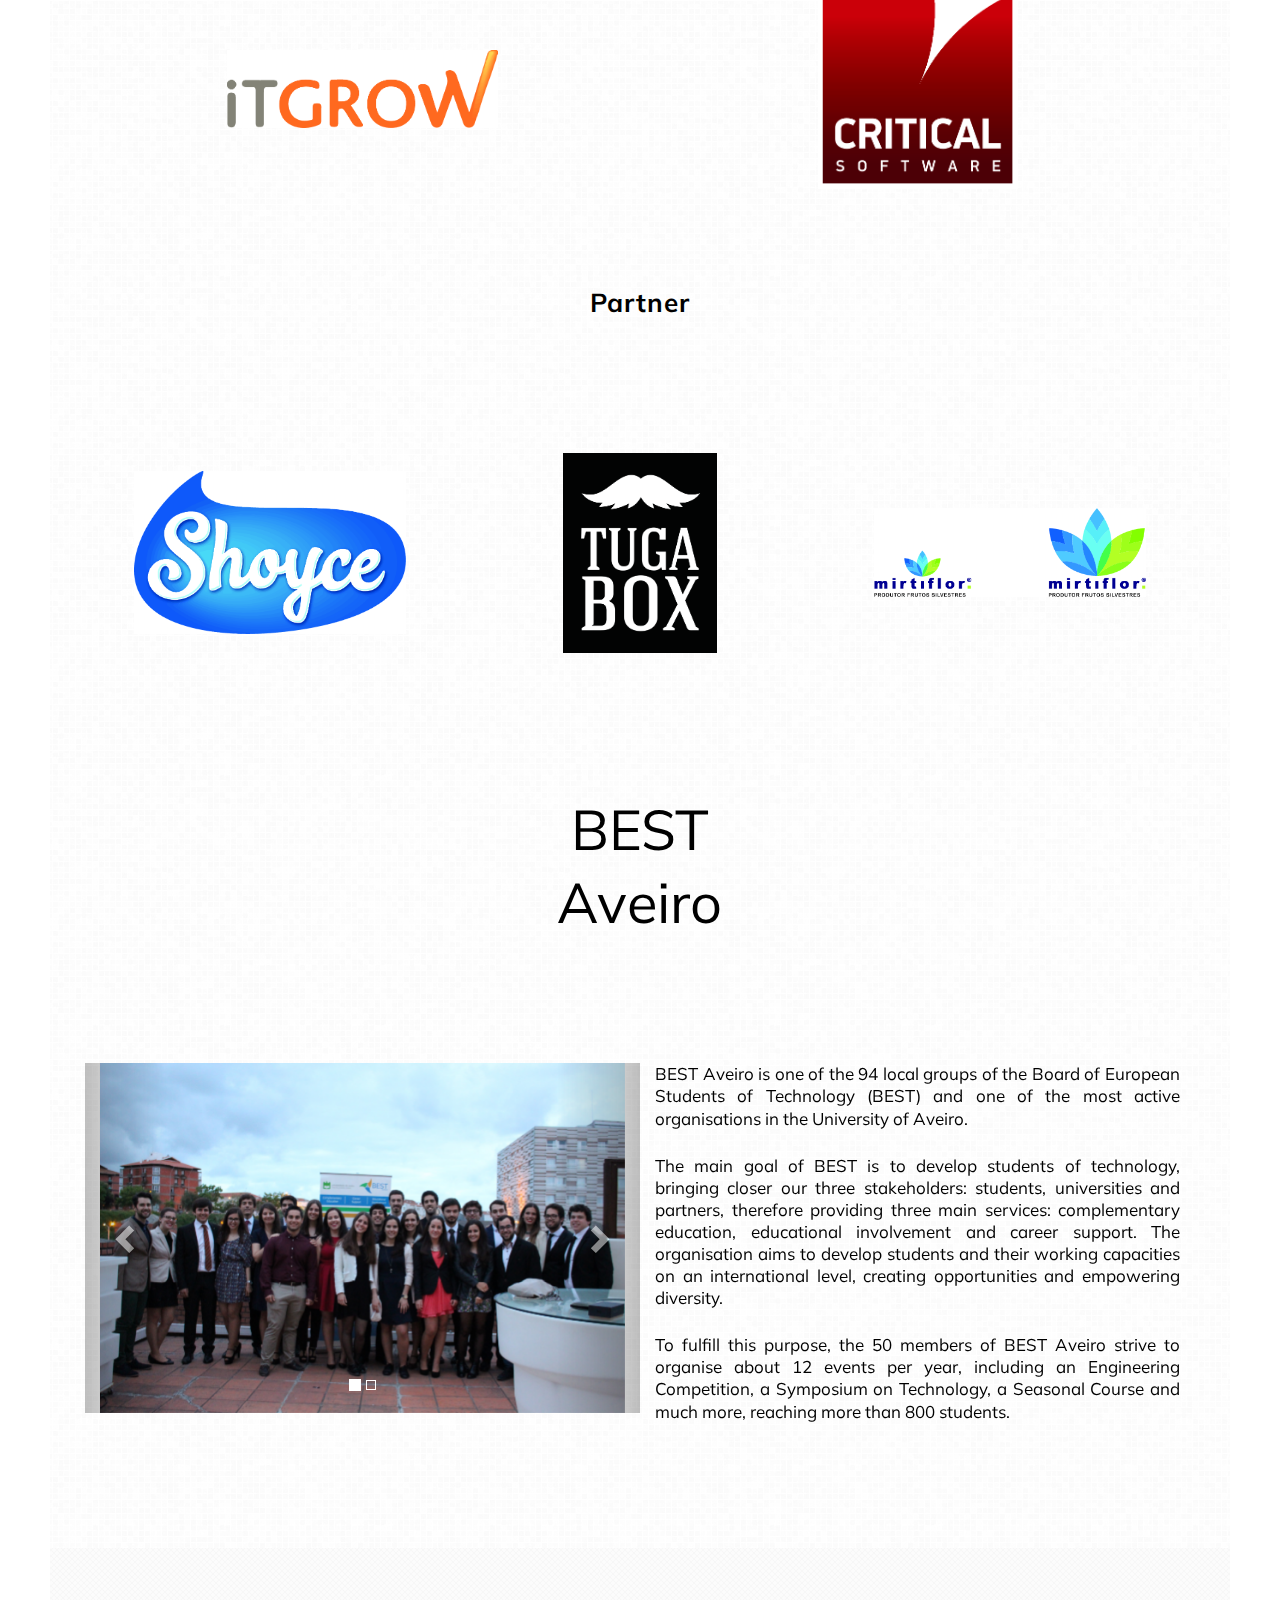
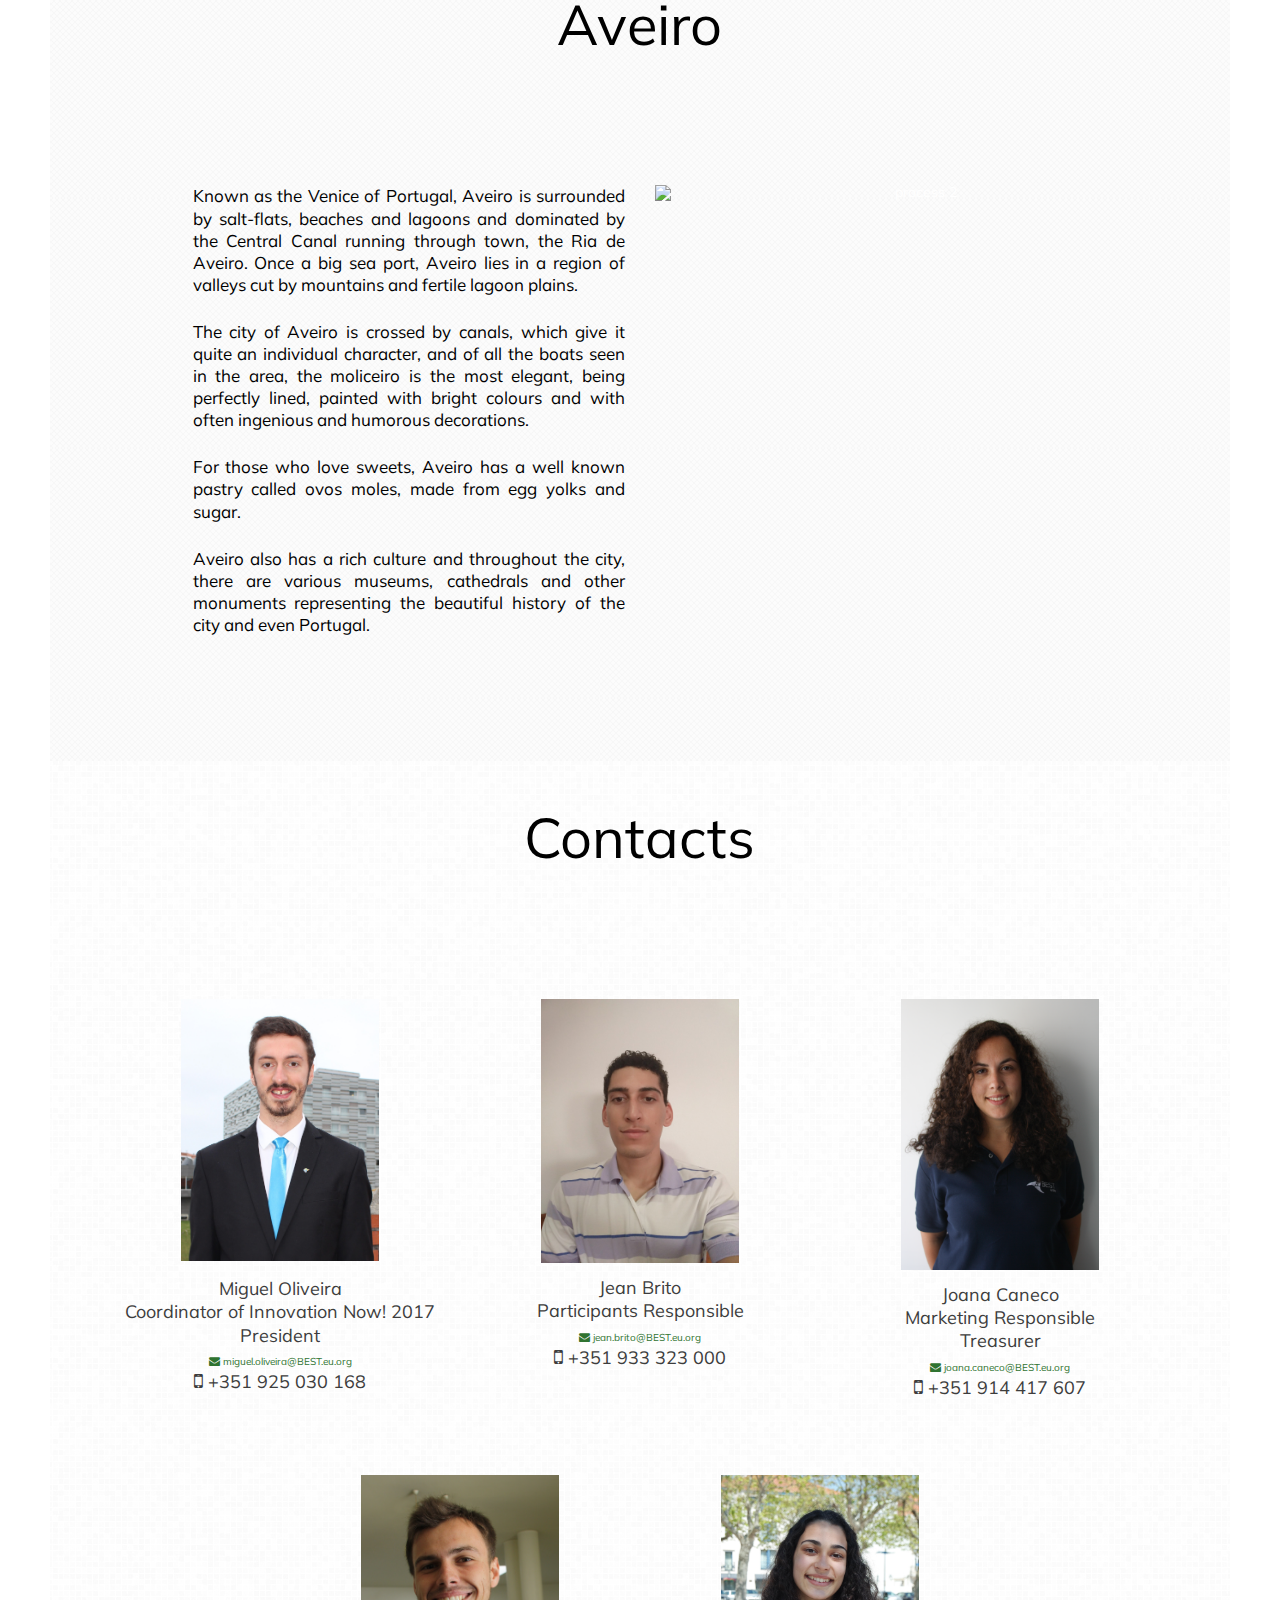
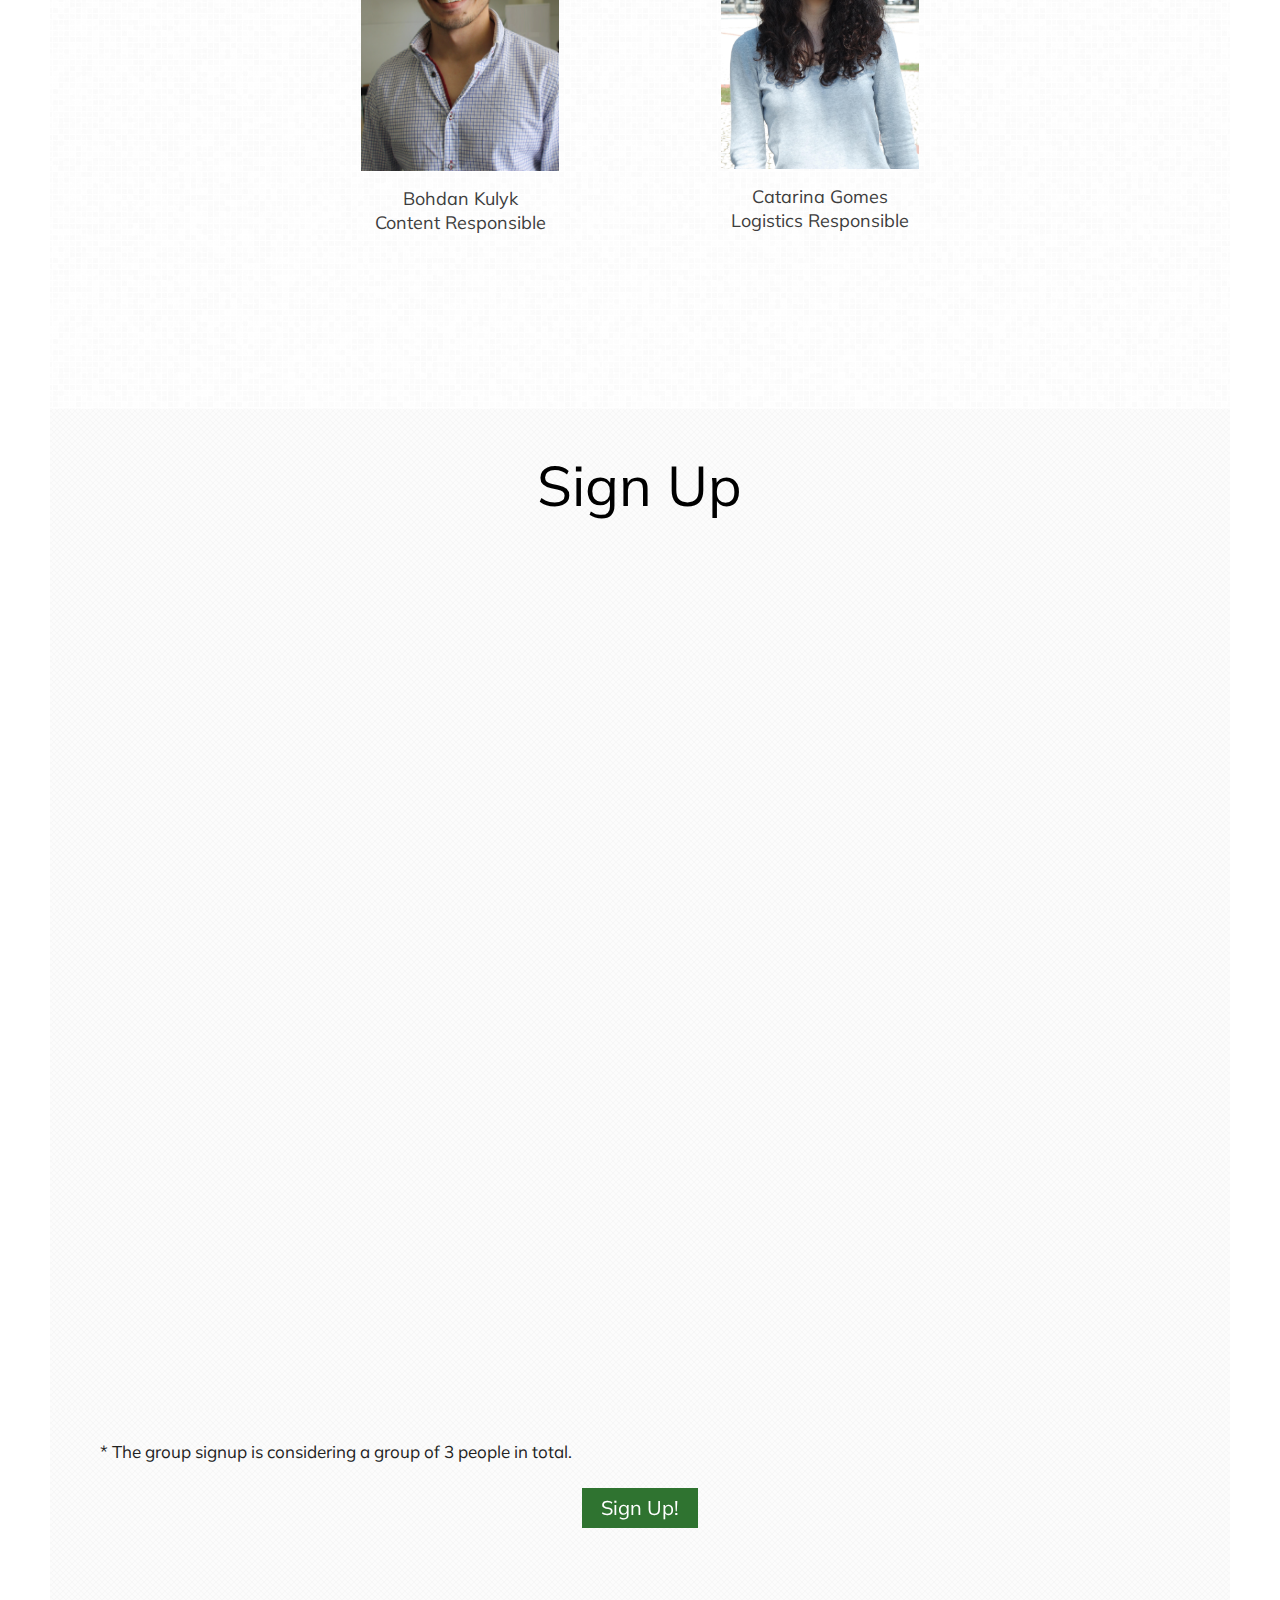
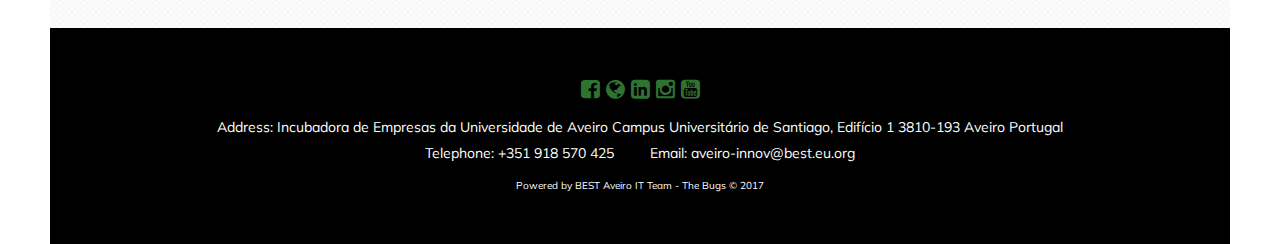
==== commit 8218a31e: "removed news section changed email addresses" ====
--- a/index.html
+++ b/index.html
@@ -77,18 +77,6 @@
 
     </script>
 
-    <!-- Start of Woopra Code -->
-    <script>
-        (function(){
-            var t,i,e,n=window,o=document,a=arguments,s="script",r=["config","track","identify","visit","push","call","trackForm","trackClick"],c=function(){var t,i=this;for(i._e=[],t=0;r.length>t;t++)(function(t){i[t]=function(){return i._e.push([t].concat(Array.prototype.slice.call(arguments,0))),i}})(r[t])};for(n._w=n._w||{},t=0;a.length>t;t++)n._w[a[t]]=n[a[t]]=n[a[t]]||new c;i=o.createElement(s),i.async=1,i.src="//static.woopra.com/js/w.js",e=o.getElementsByTagName(s)[0],e.parentNode.insertBefore(i,e)
-        })("woopra");
-
-        woopra.config({
-            domain: 'bestaveiro.web.ua.pt'
-        });
-        woopra.track();
-    </script>
-    <!-- End of Woopra Code -->
 
 </head>
 
@@ -122,7 +110,6 @@
                 <li><a class="page-scroll whiteText" href="#speakers">Speakers</a></li>
                 <li><a class="page-scroll whiteText" href="#ambassadors">Ambassadors</a></li>
                 <li><a class="page-scroll whiteText" href="#partners">Partners</a></li>
-                <li><a class="page-scroll whiteText" href="#news">News</a></li>
                 <li><a class="page-scroll whiteText" href="#BESTaveiro">BEST Aveiro</a></li>
                 <li><a class="page-scroll whiteText" href="#aveiro">City of Aveiro</a></li>
                 <li><a class="page-scroll whiteText" href="#contacts">Contacts</a></li>
@@ -1228,18 +1215,6 @@
 
 </div>
 
-<!--News-->
-<div id="news" class="pad-row bgStripes">
-    <div class="row pad-row">
-        <div class="col-md-offset-4 col-md-4 text-center">
-            <p style="font-size:4em;color:#000000">News</p>
-        </div>
-    </div>
-
-    <div class="section-content row text-center">
-        <h3 class="caviar" style="color:#000000">Coming Soon</h3>
-    </div>
-</div>
 
 <!--BEST Aveiro-->
 <div id="BESTaveiro" class="pad-row bgWhite">
@@ -1377,7 +1352,7 @@
                     Marketing Responsible<br>
                     Treasurer
                     <br>
-                    <a href="mailto:jean18.jh@gmail.com"><i class="fa fa-envelope" aria-hidden="true" style="font-size: 11px"> </i><small> joana.caneco@BEST.eu.org</small></a>
+                    <a href="mailto:joana.caneco3@gmail.com"><i class="fa fa-envelope" aria-hidden="true" style="font-size: 11px"> </i><small> joana.caneco@BEST.eu.org</small></a>
                     <br>
                     <i class="fa fa-mobile" aria-hidden="true" style="font-size: 20px"></i>
                     +351 914 417 607</p>
